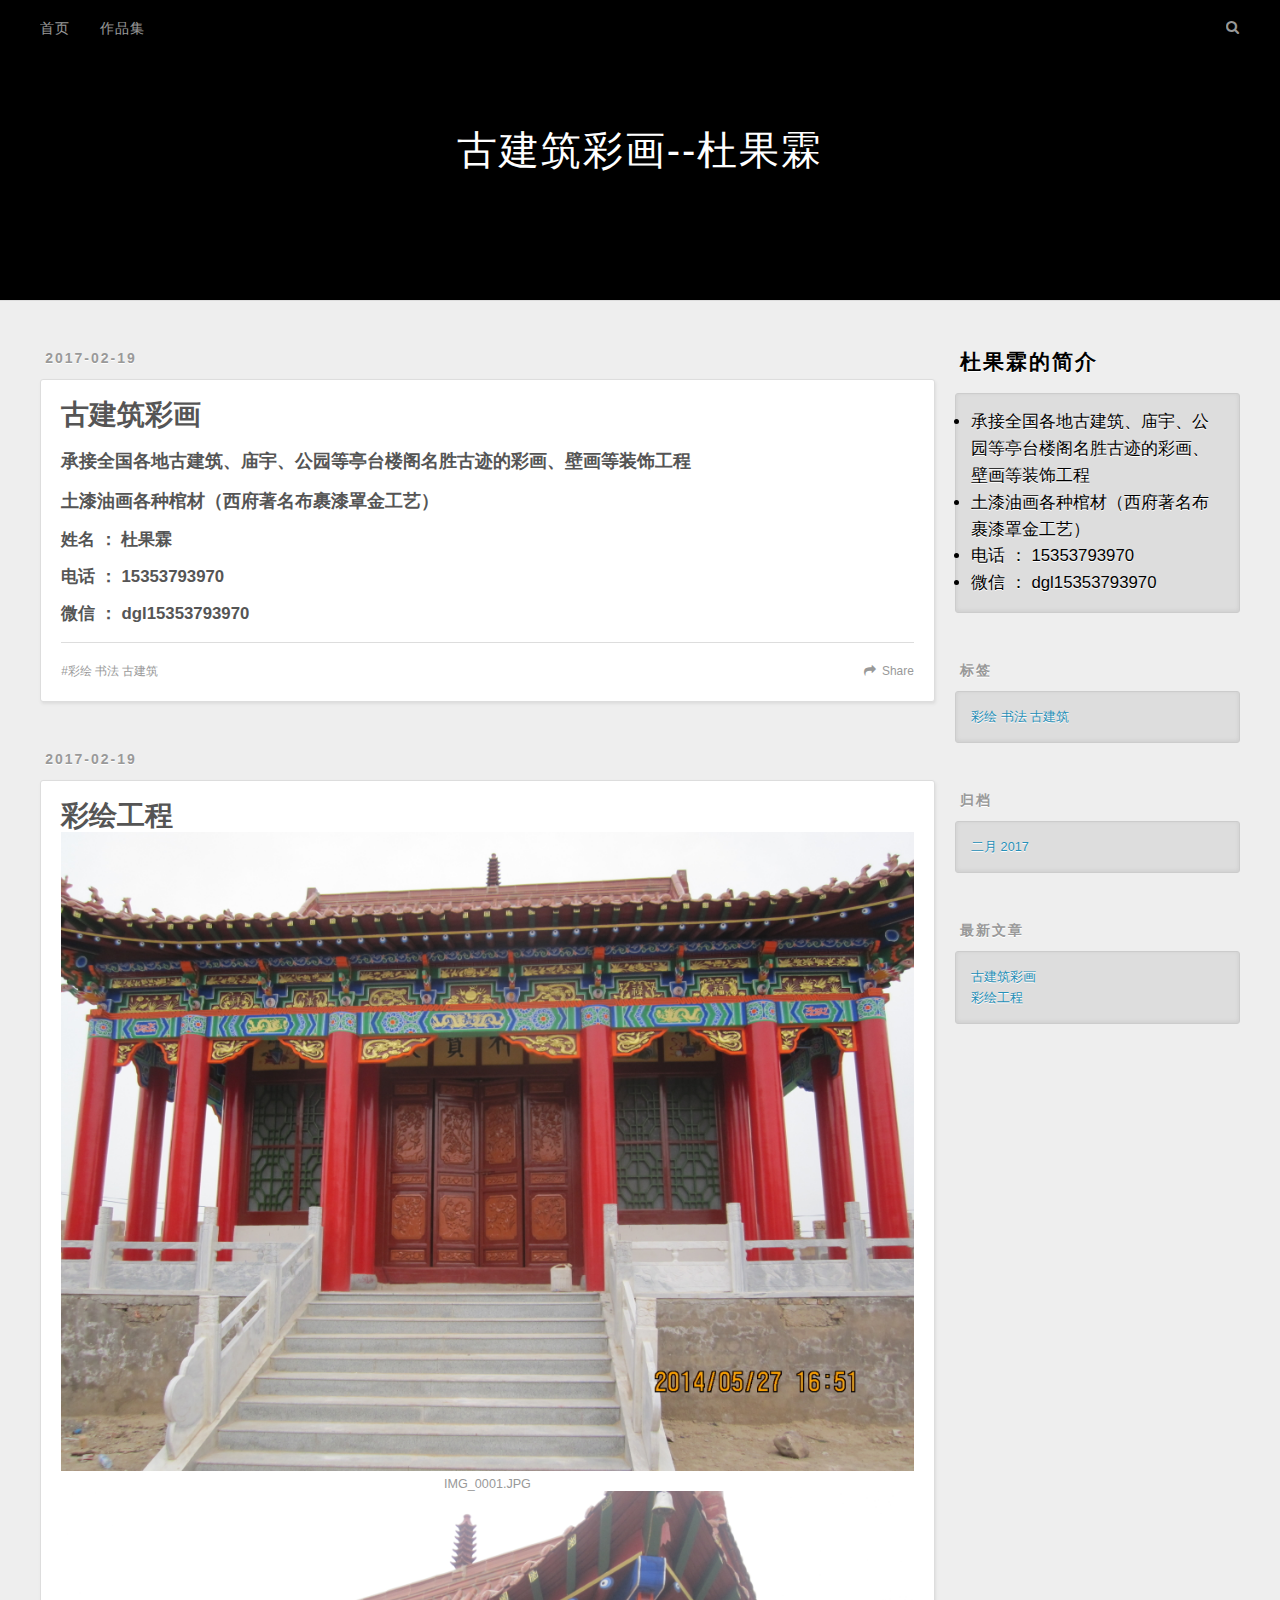
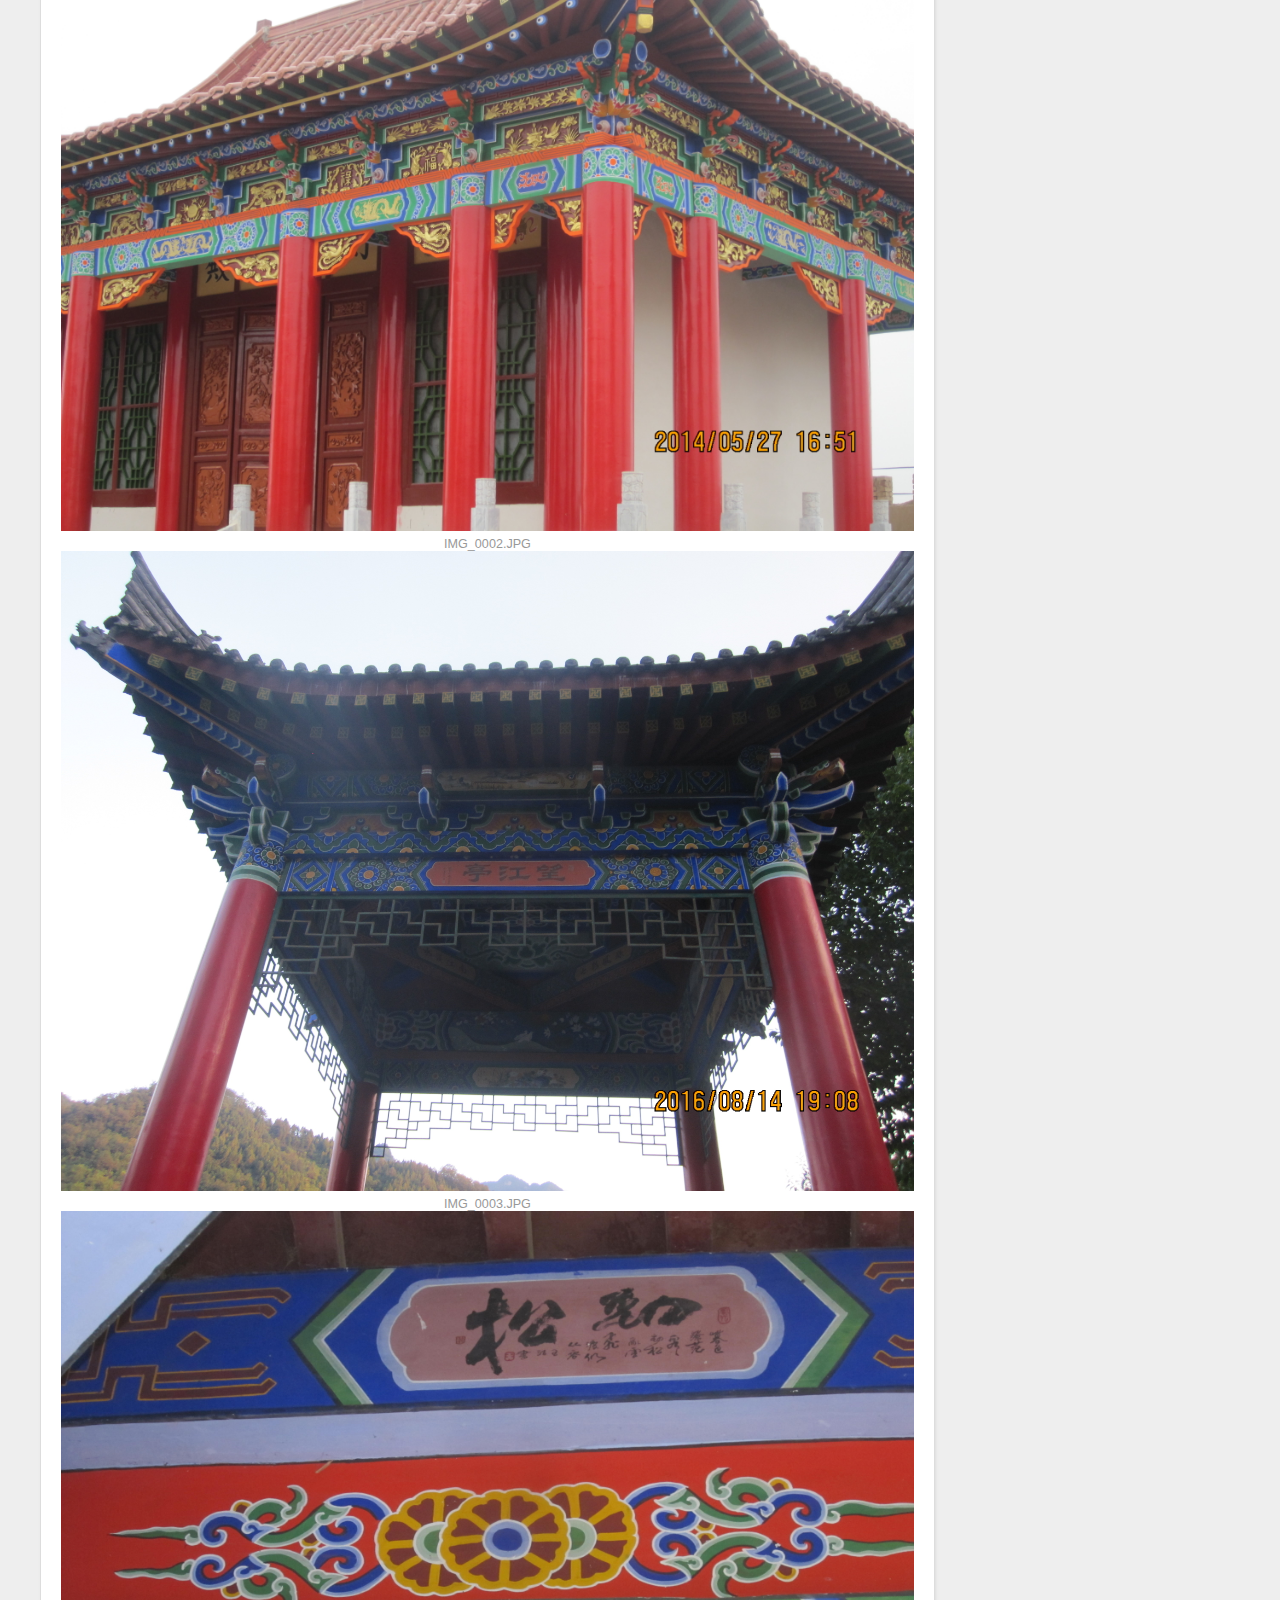
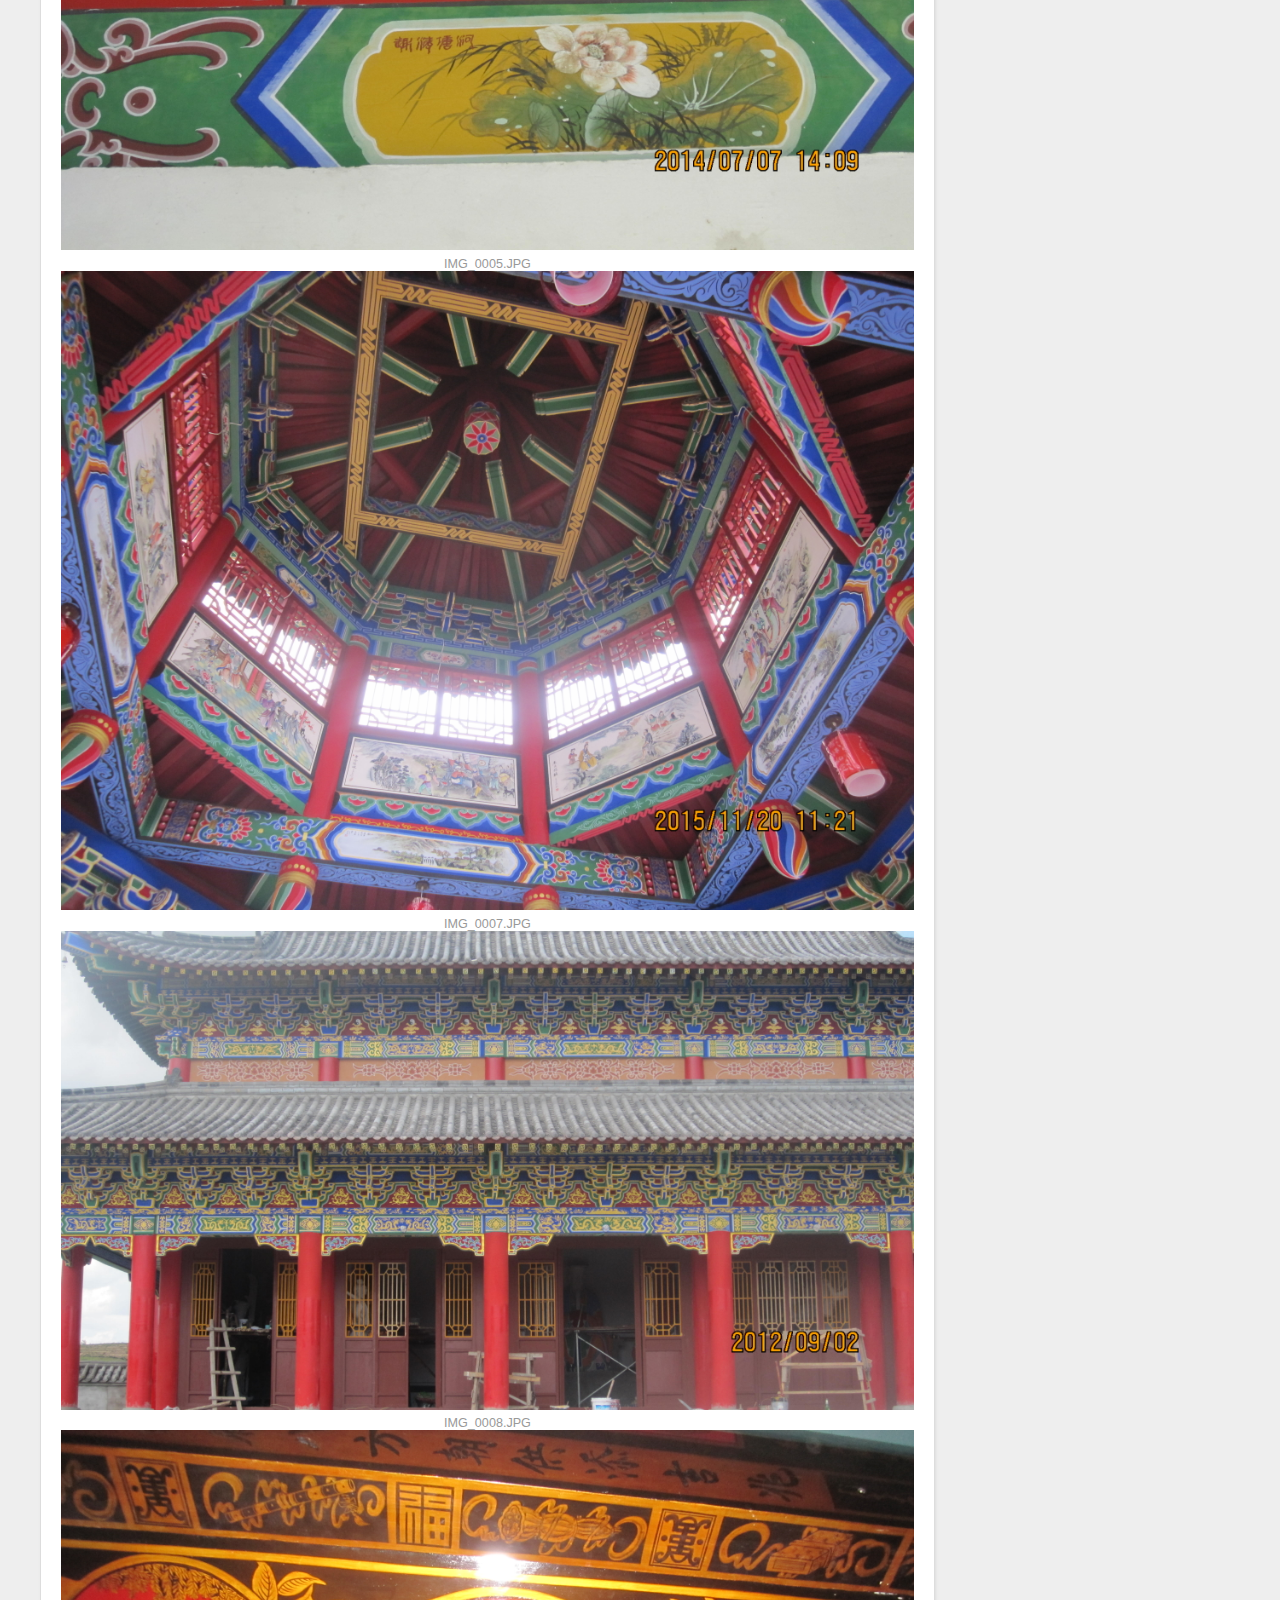
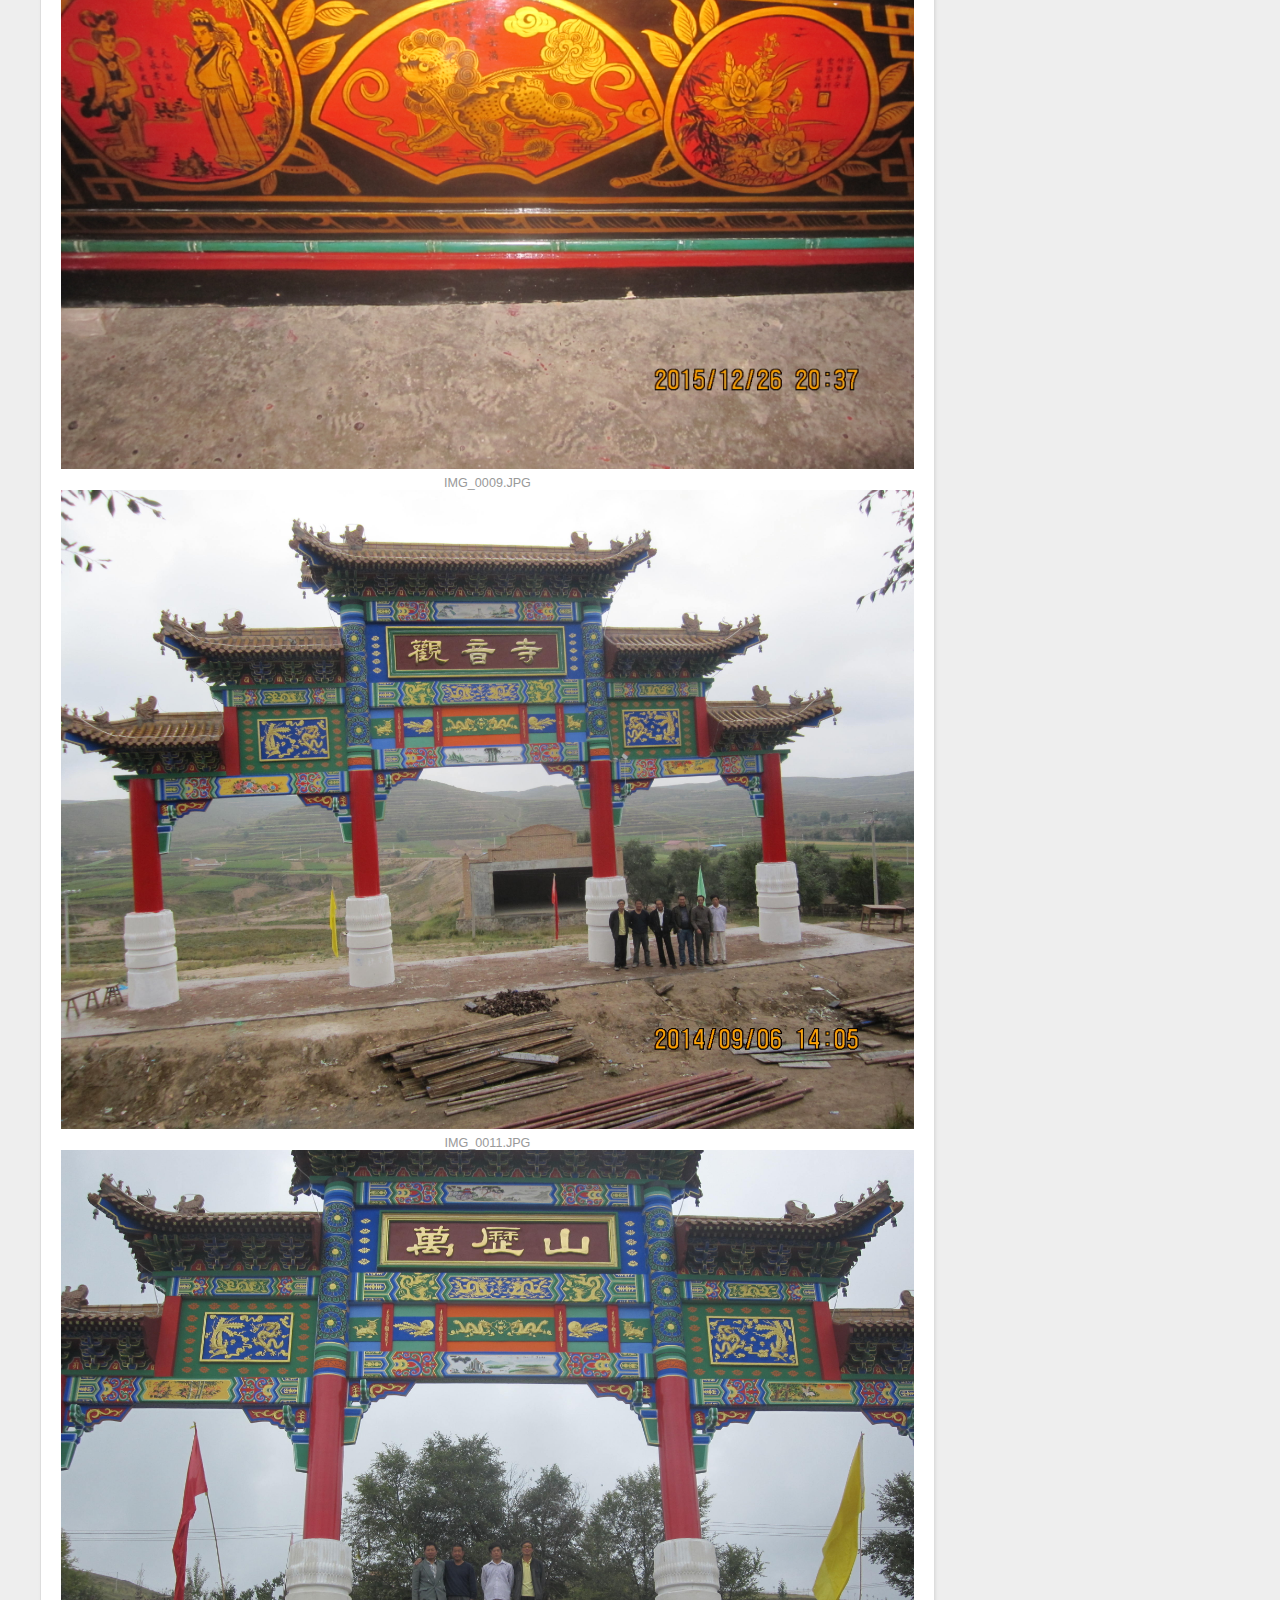
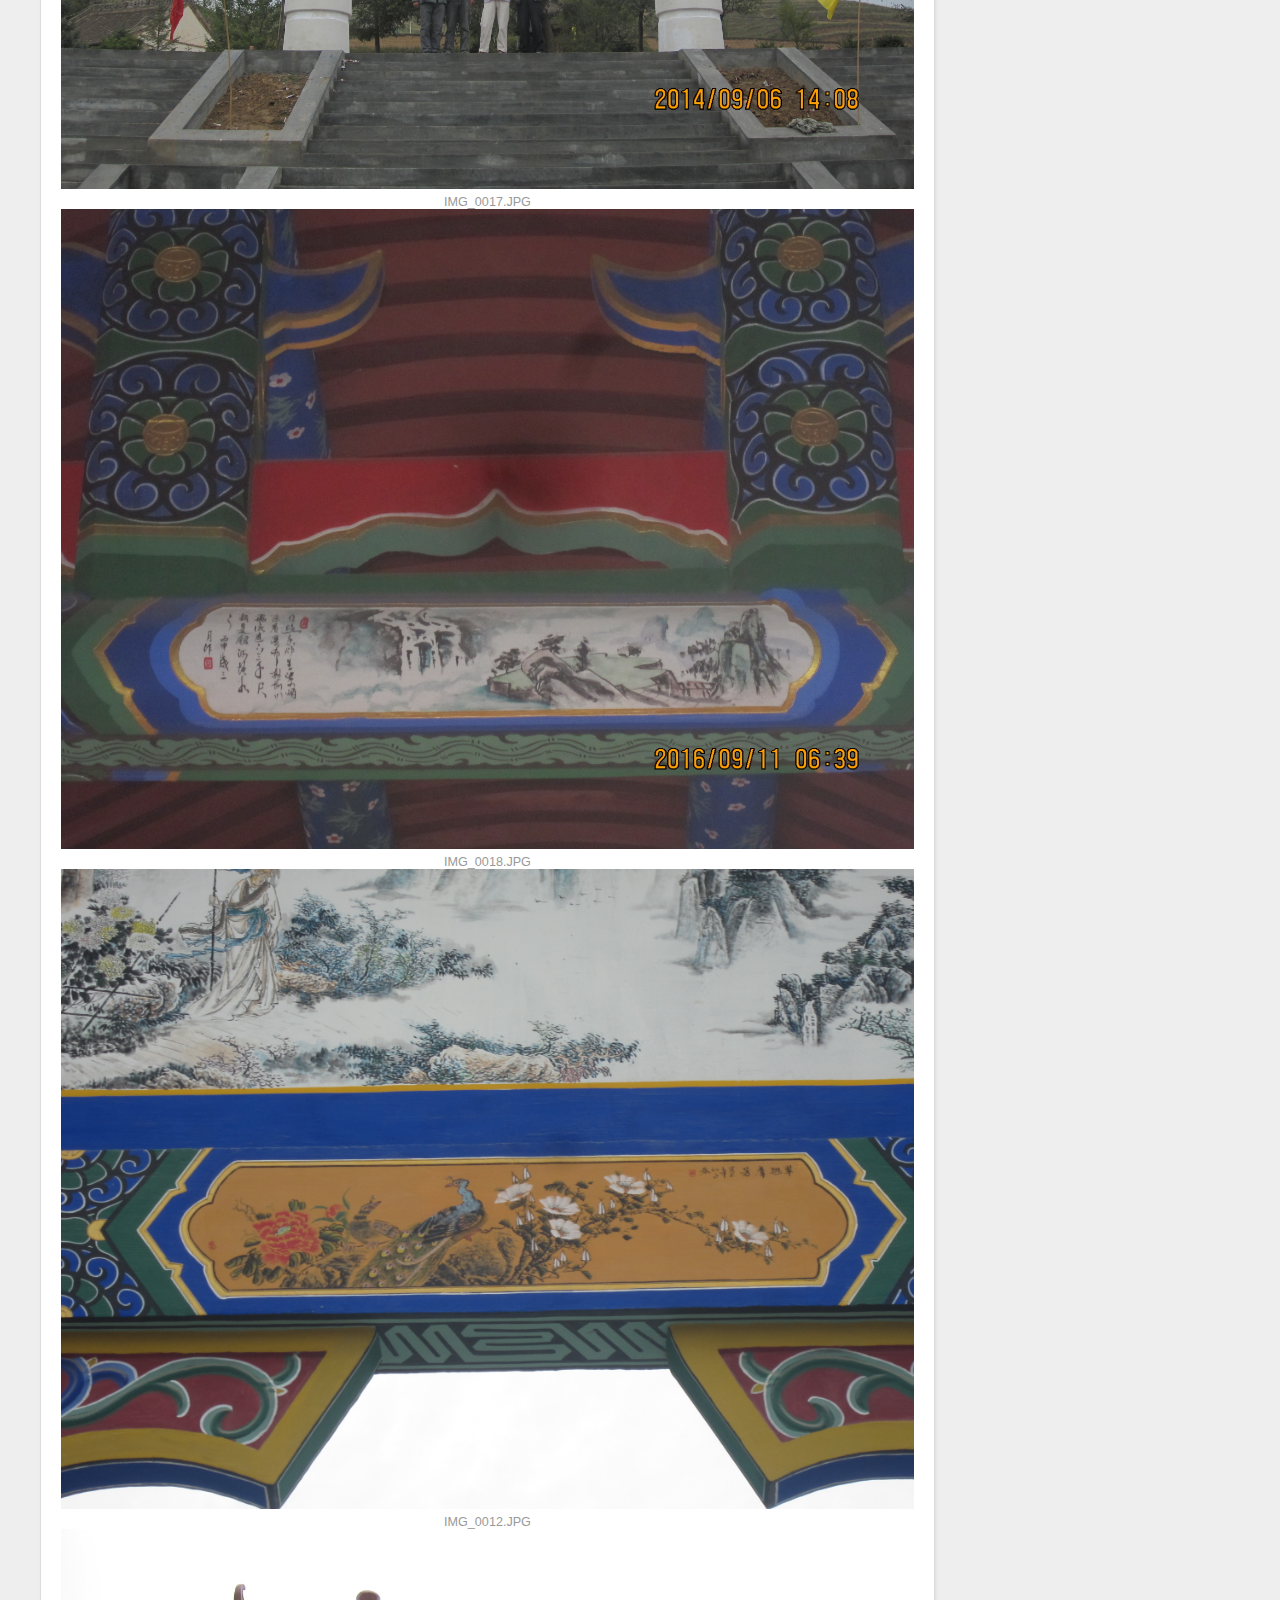
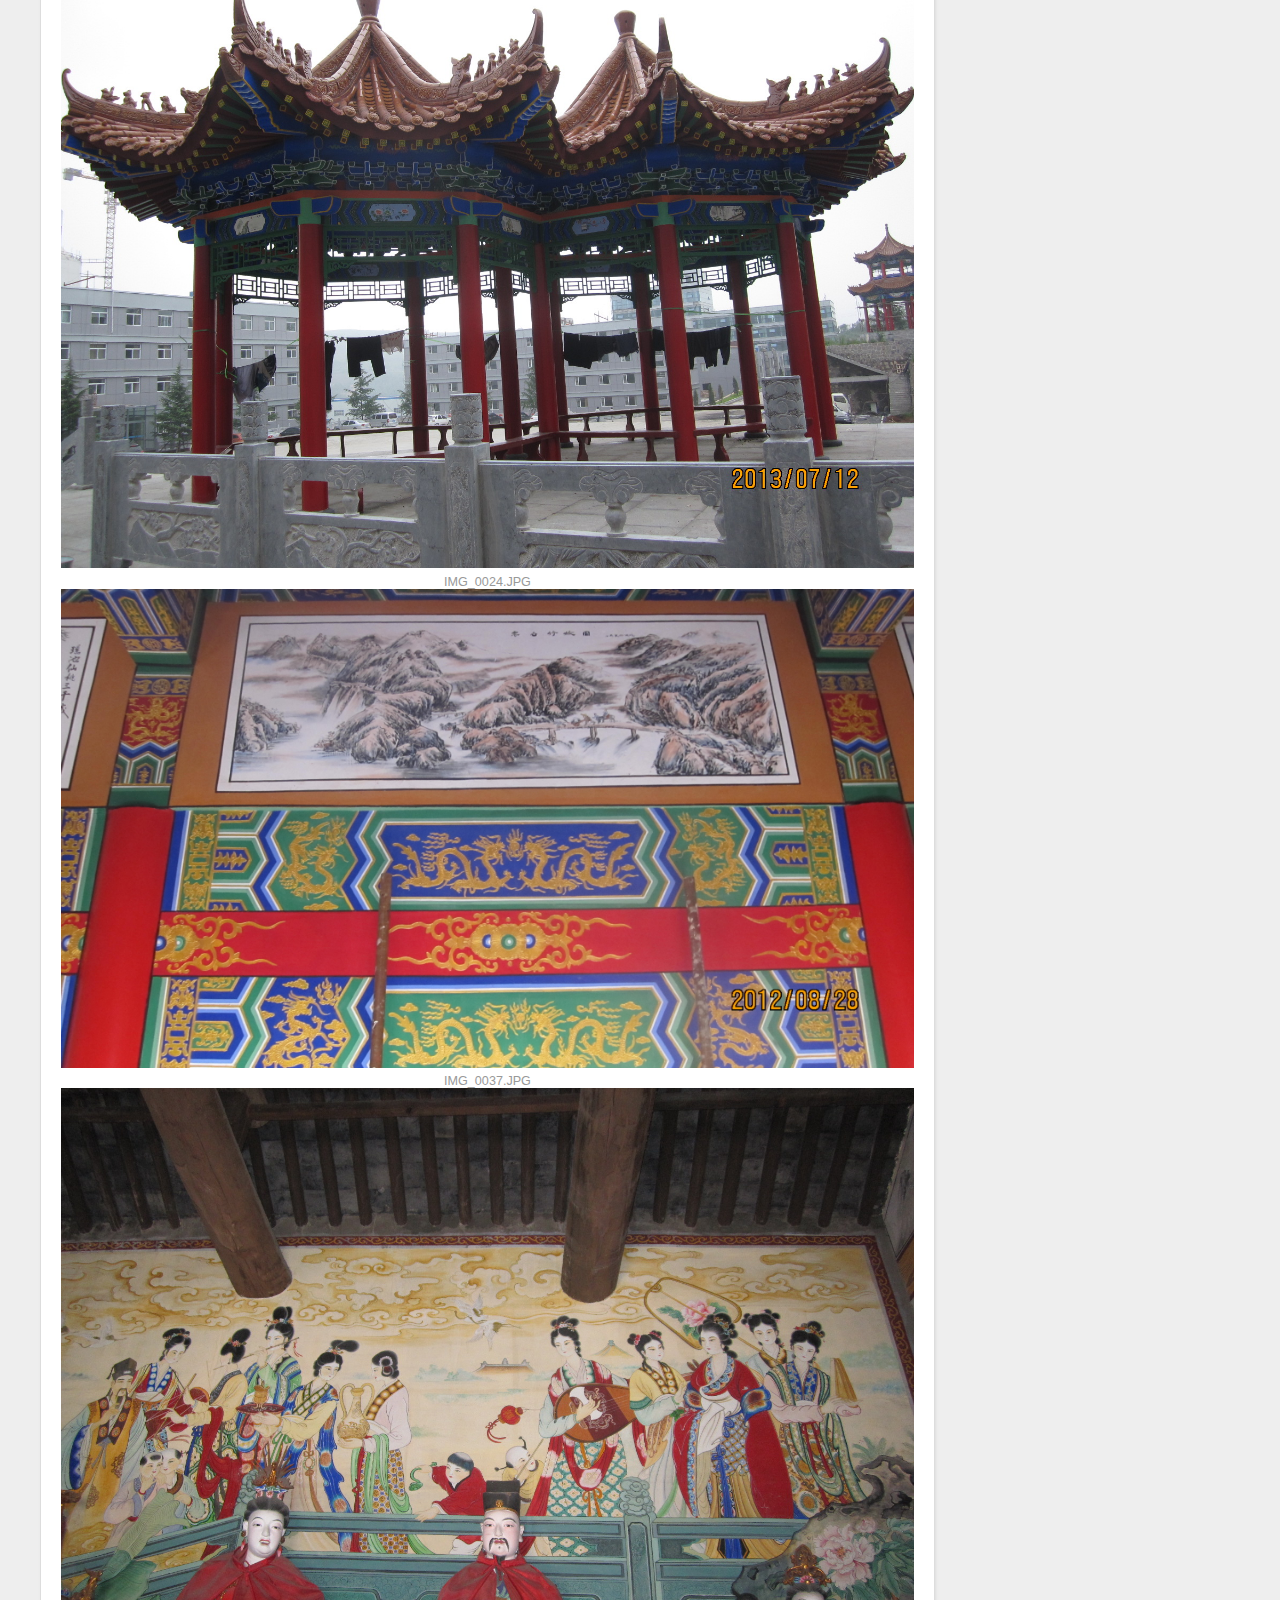
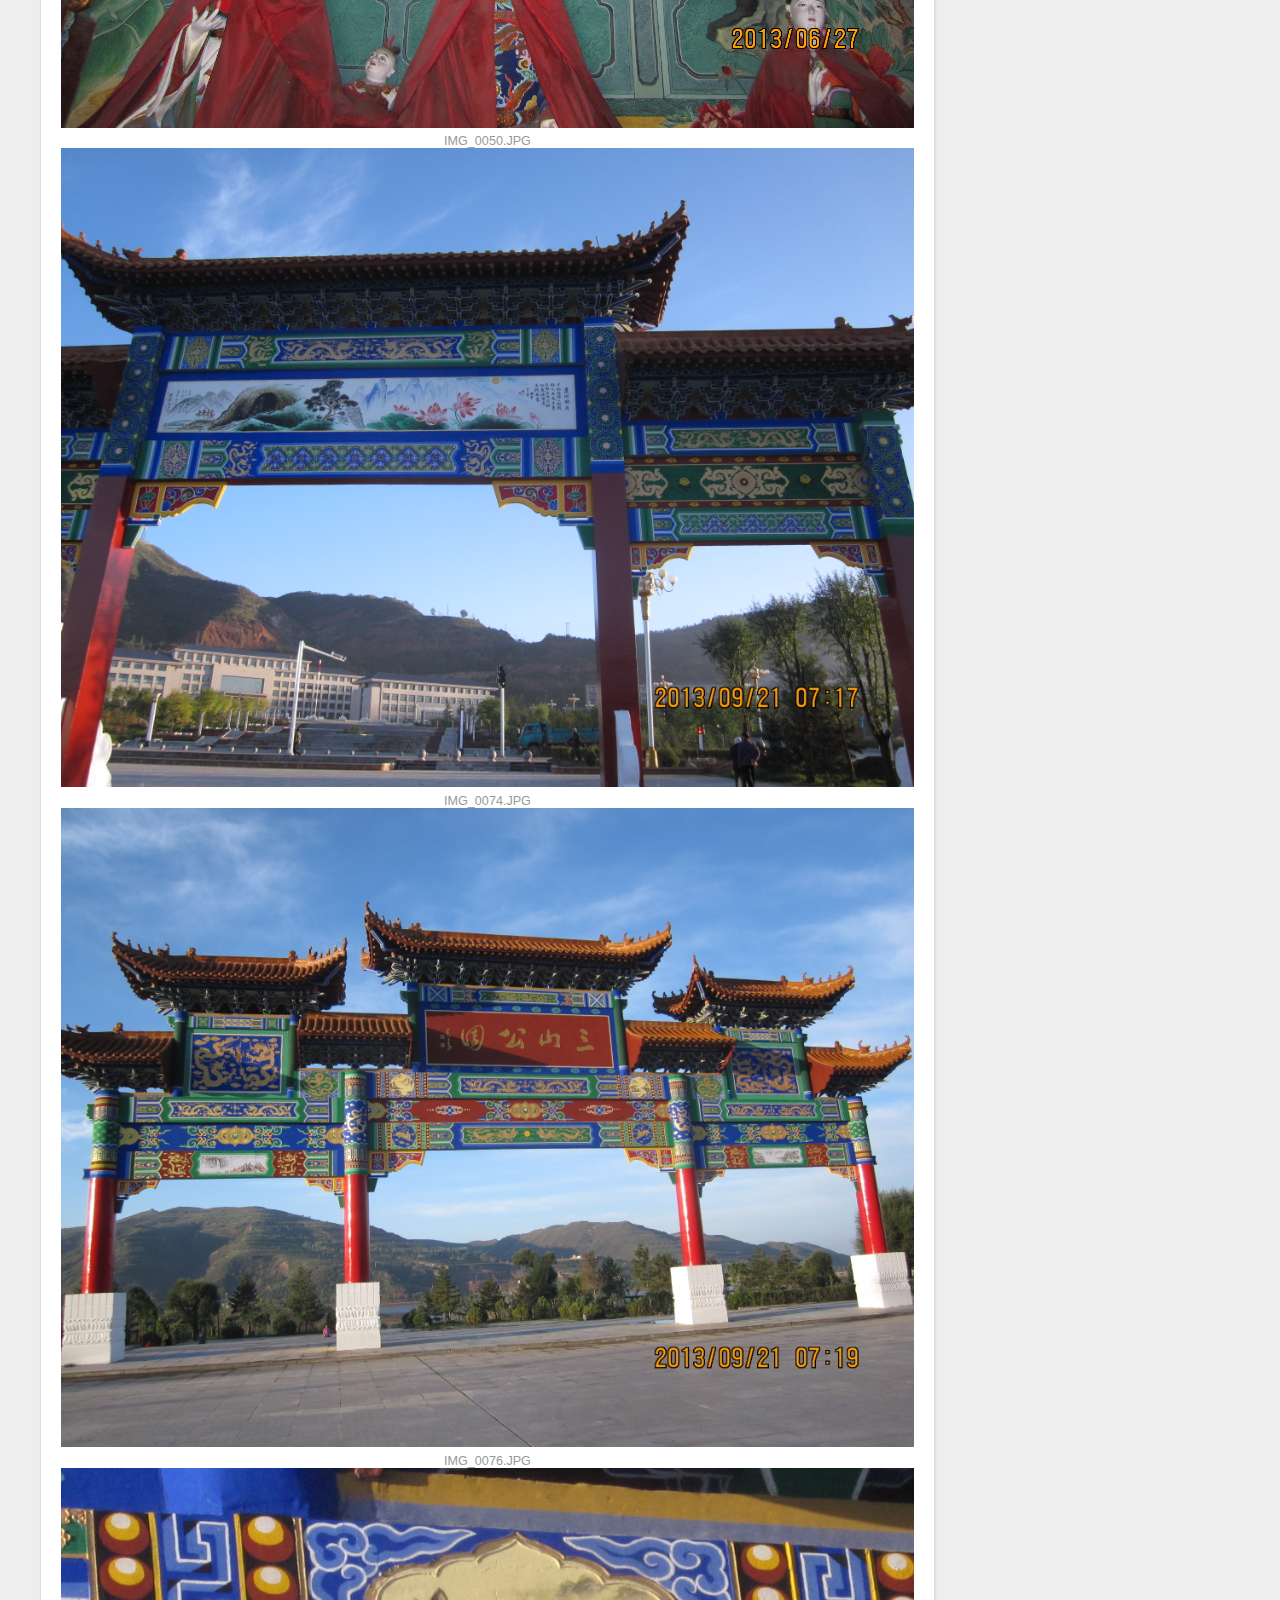
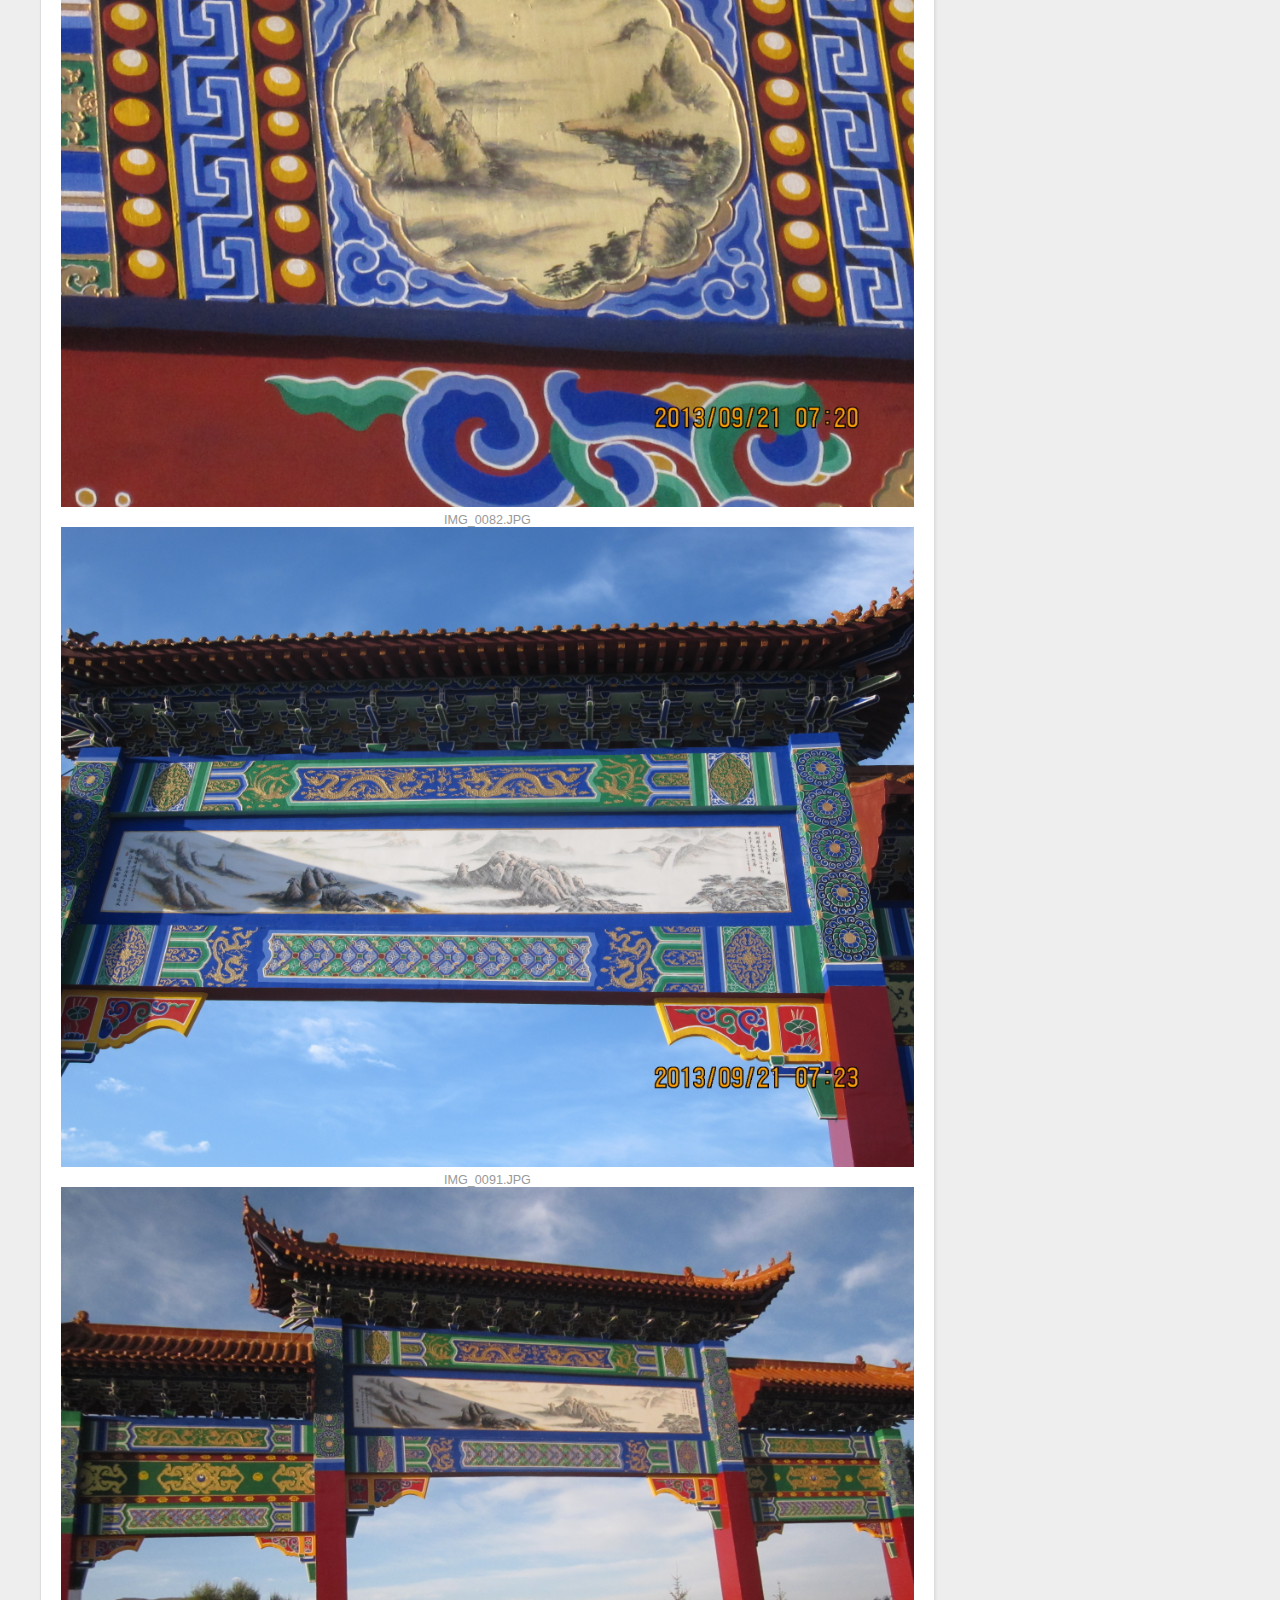
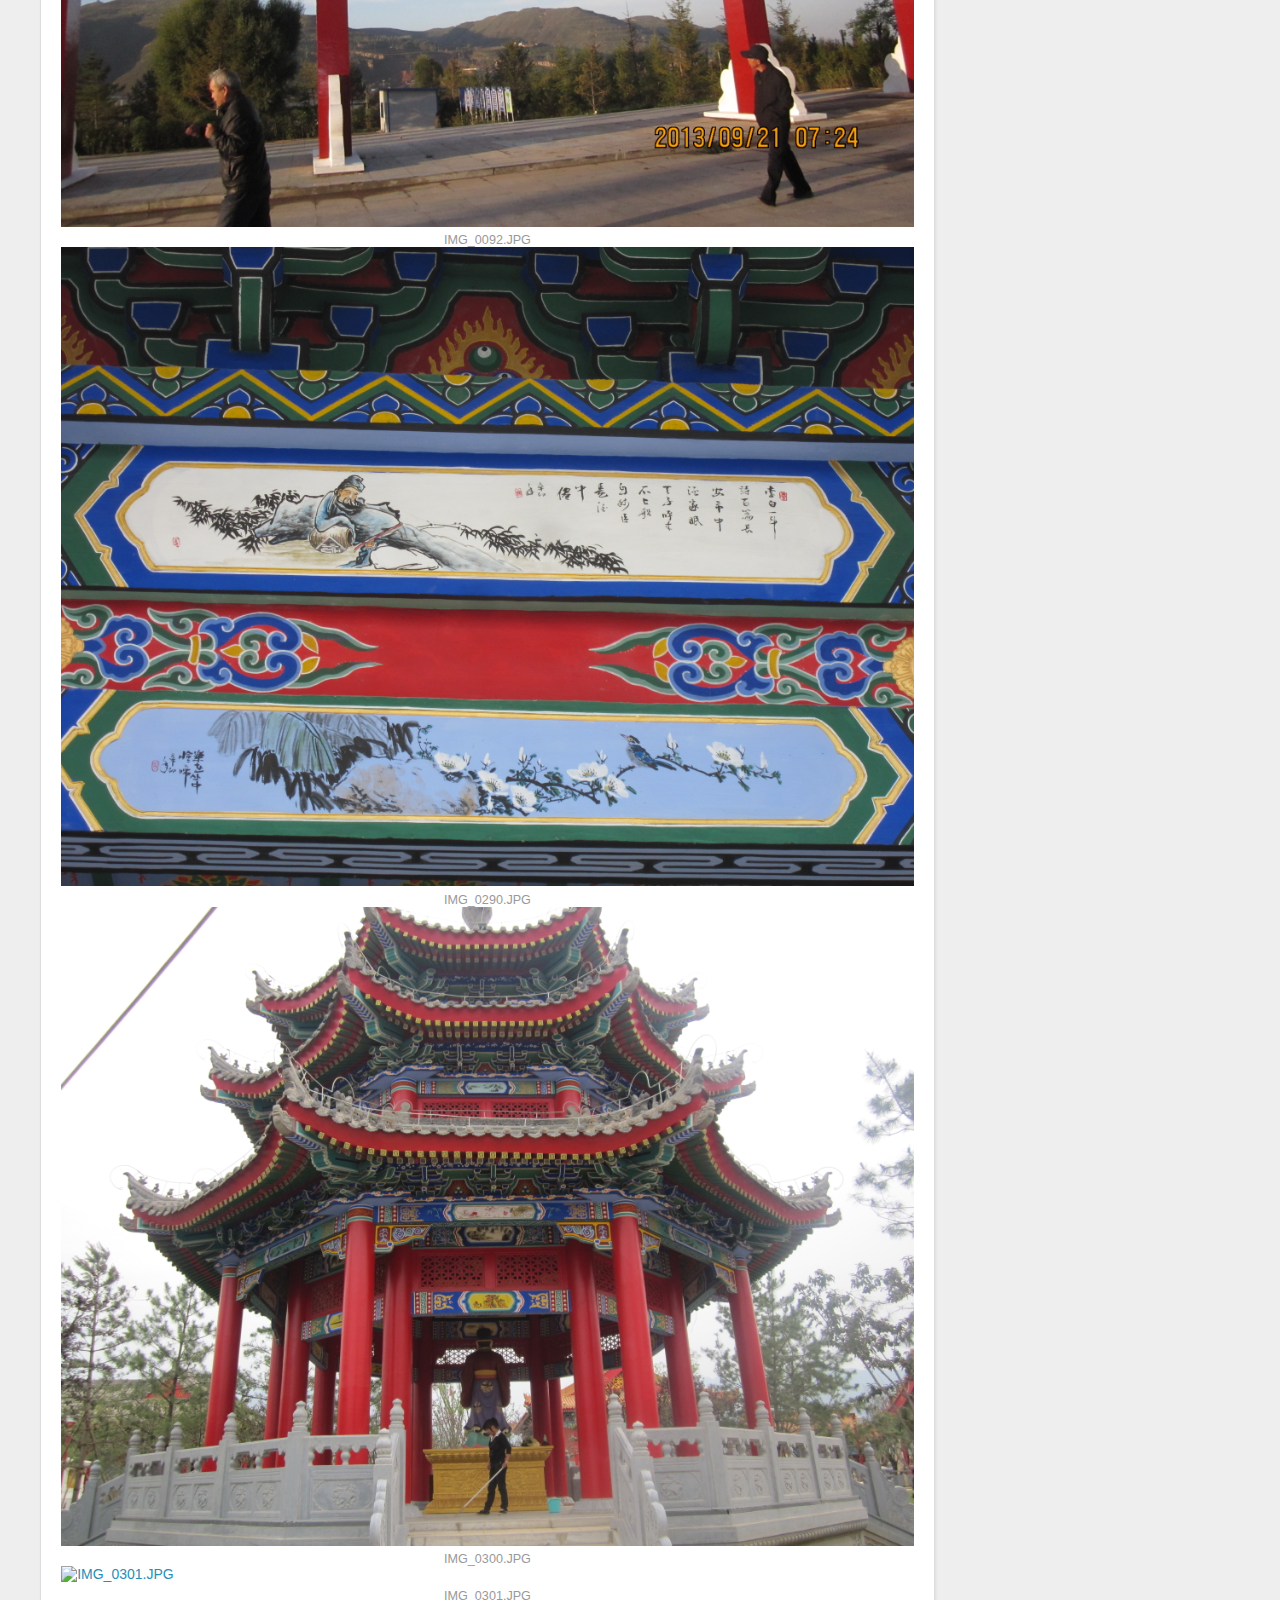
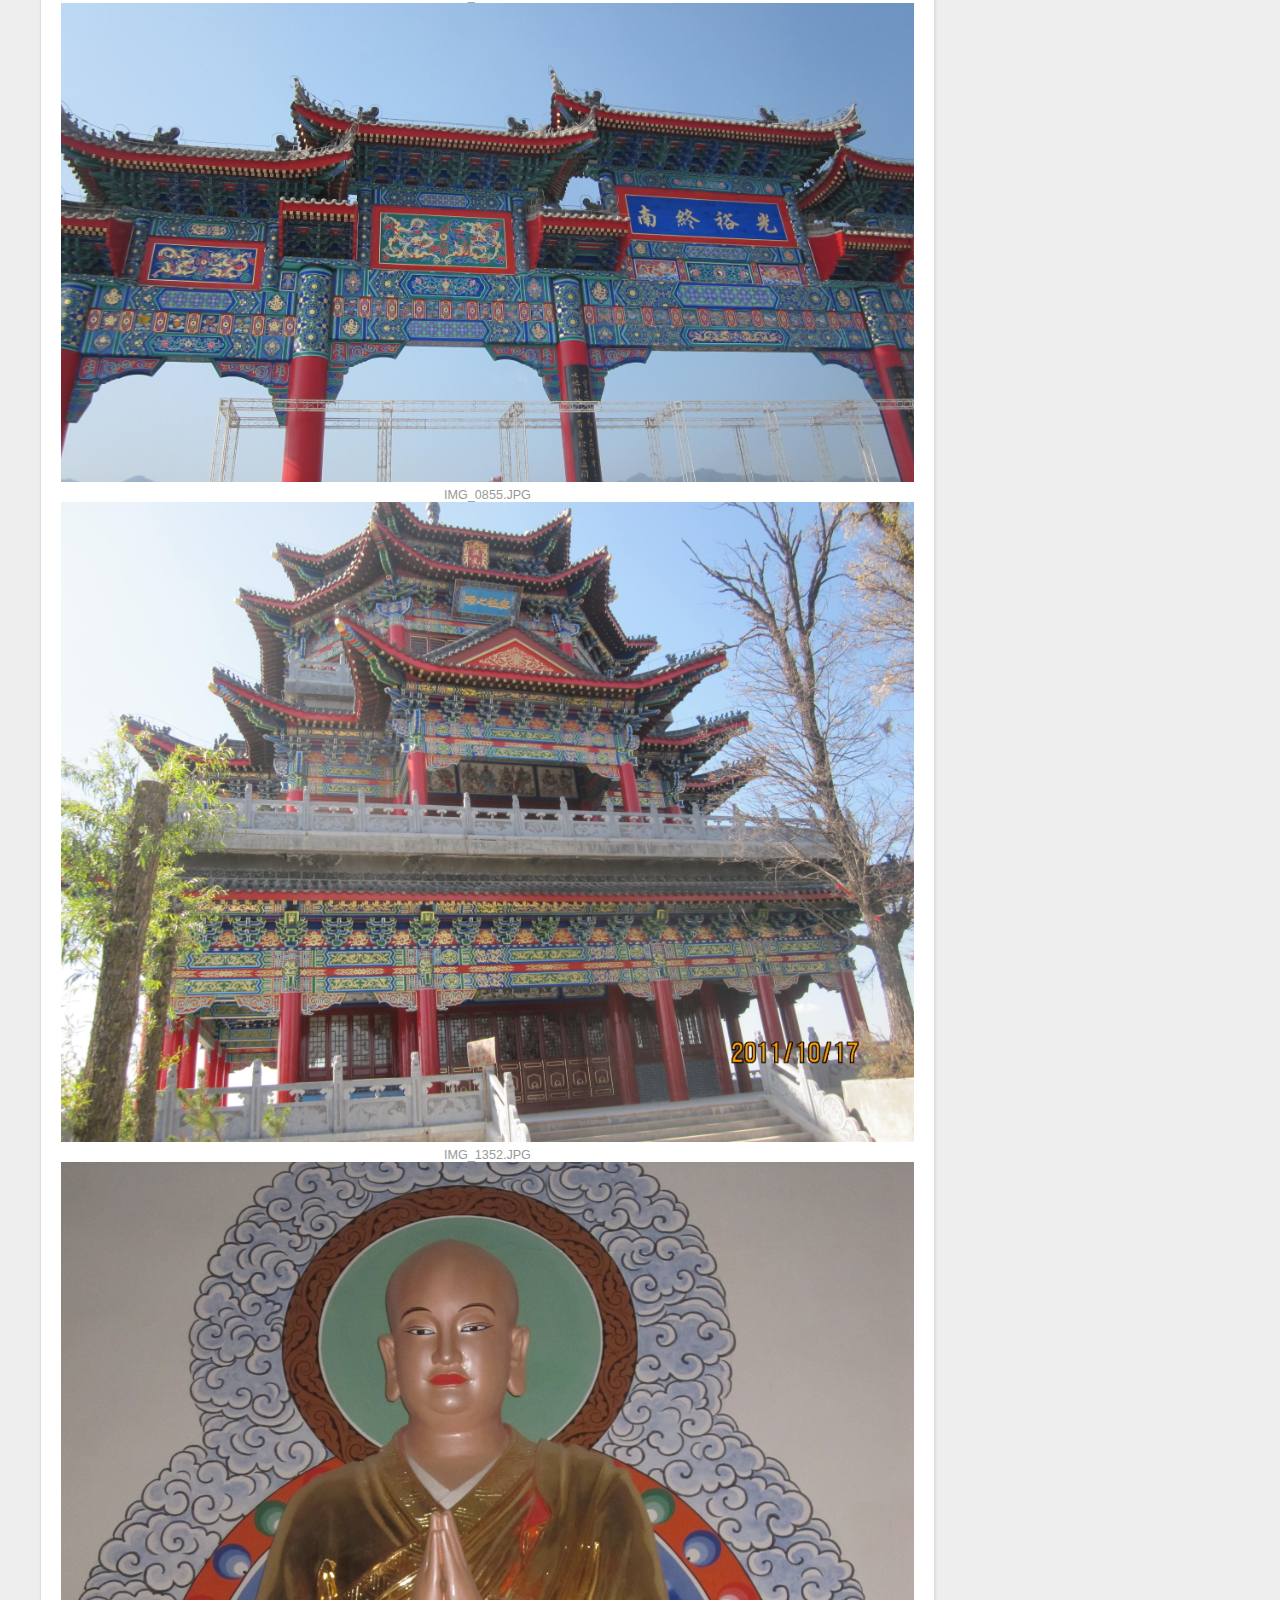
==== index.html @ 208472f1 "Site updated: 2017-02-19 19:59:46" ====
<!DOCTYPE html>
<html>
<head>
  <meta charset="utf-8">
  
  <title>古建筑彩画--杜果霖</title>
  <meta name="viewport" content="width=device-width, initial-scale=1, maximum-scale=1">
  <meta name="description" content="彩绘, 书法, 古建筑, 庙宇, 亭台楼阁的彩画, 土漆油画各种棺材">
<meta property="og:type" content="website">
<meta property="og:title" content="古建筑彩画--杜果霖">
<meta property="og:url" content="http://yoursite.com/index.html">
<meta property="og:site_name" content="古建筑彩画--杜果霖">
<meta property="og:description" content="彩绘, 书法, 古建筑, 庙宇, 亭台楼阁的彩画, 土漆油画各种棺材">
<meta name="twitter:card" content="summary">
<meta name="twitter:title" content="古建筑彩画--杜果霖">
<meta name="twitter:description" content="彩绘, 书法, 古建筑, 庙宇, 亭台楼阁的彩画, 土漆油画各种棺材">
  
  
    <link rel="icon" href="/icon.JPG">
  
  
    <link href="//fonts.googleapis.com/css?family=Source+Code+Pro" rel="stylesheet" type="text/css">
  
  <link rel="stylesheet" href="/css/style.css">
  

</head>

<body>
  <div id="container">
    <div id="wrap">
      <header id="header">
  <div id="banner"></div>
  <div id="header-outer" class="outer">
    <div id="header-title" class="inner">
      <h1 id="logo-wrap">
        <a href="/" id="logo">古建筑彩画--杜果霖</a>
      </h1>
      
    </div>
    <div id="header-inner" class="inner">
      <nav id="main-nav">
        <a id="main-nav-toggle" class="nav-icon"></a>
        
          <a class="main-nav-link" href="/">首页</a>
        
          <a class="main-nav-link" href="/archives">作品集</a>
        
      </nav>
      <nav id="sub-nav">
        
        <a id="nav-search-btn" class="nav-icon" title="搜索"></a>
      </nav>
      <div id="search-form-wrap">
        <form action="//google.com/search" method="get" accept-charset="UTF-8" class="search-form"><input type="search" name="q" results="0" class="search-form-input" placeholder="Search"><button type="submit" class="search-form-submit">&#xF002;</button><input type="hidden" name="sitesearch" value="http://yoursite.com"></form>
      </div>
    </div>
  </div>
</header>
      <div class="outer">
        <section id="main">
  
    <article id="photo-杜果霖" class="article article-type-photo" itemscope itemprop="blogPost">
  <div class="article-meta">
    <a href="/2017/02/19/杜果霖/" class="article-date">
  <time datetime="2017-02-19T10:50:23.782Z" itemprop="datePublished">2017-02-19</time>
</a>
    
  </div>
  <div class="article-inner">
    
    
      <header class="article-header">
        
  
    <h1 itemprop="name">
      <a class="article-title" href="/2017/02/19/杜果霖/">古建筑彩画</a>
    </h1>
  

      </header>
    
    <div class="article-entry" itemprop="articleBody">
      
        <h3 id="承接全国各地古建筑、庙宇、公园等亭台楼阁名胜古迹的彩画、壁画等装饰工程"><a href="#承接全国各地古建筑、庙宇、公园等亭台楼阁名胜古迹的彩画、壁画等装饰工程" class="headerlink" title="承接全国各地古建筑、庙宇、公园等亭台楼阁名胜古迹的彩画、壁画等装饰工程"></a>承接全国各地古建筑、庙宇、公园等亭台楼阁名胜古迹的彩画、壁画等装饰工程</h3><h3 id="土漆油画各种棺材（西府著名布裹漆罩金工艺）"><a href="#土漆油画各种棺材（西府著名布裹漆罩金工艺）" class="headerlink" title="土漆油画各种棺材（西府著名布裹漆罩金工艺）"></a>土漆油画各种棺材（西府著名布裹漆罩金工艺）</h3><h4 id="姓名-：-杜果霖"><a href="#姓名-：-杜果霖" class="headerlink" title="姓名 ： 杜果霖"></a>姓名 ： 杜果霖</h4><h4 id="电话-：-15353793970"><a href="#电话-：-15353793970" class="headerlink" title="电话 ： 15353793970"></a>电话 ： 15353793970</h4><h4 id="微信-：-dgl15353793970"><a href="#微信-：-dgl15353793970" class="headerlink" title="微信 ： dgl15353793970"></a>微信 ： dgl15353793970</h4>
      
    </div>
    <footer class="article-footer">
      <a data-url="http://yoursite.com/2017/02/19/杜果霖/" data-id="cizcgx05d0002w3csvrnx2rvp" class="article-share-link">Share</a>
      
      
  <ul class="article-tag-list"><li class="article-tag-list-item"><a class="article-tag-list-link" href="/tags/彩绘-书法-古建筑/">彩绘 书法 古建筑</a></li></ul>

    </footer>
  </div>
  
</article>


  
    <article id="post-彩绘工程" class="article article-type-post" itemscope itemprop="blogPost">
  <div class="article-meta">
    <a href="/2017/02/19/彩绘工程/" class="article-date">
  <time datetime="2017-02-19T08:18:41.000Z" itemprop="datePublished">2017-02-19</time>
</a>
    
  </div>
  <div class="article-inner">
    
    
      <header class="article-header">
        
  
    <h1 itemprop="name">
      <a class="article-title" href="/2017/02/19/彩绘工程/">彩绘工程</a>
    </h1>
  

      </header>
    
    <div class="article-entry" itemprop="articleBody">
      
        <img src="/2017/02/19/彩绘工程/IMG_0001.JPG" alt="IMG_0001.JPG" title="">
<img src="/2017/02/19/彩绘工程/IMG_0002.JPG" alt="IMG_0002.JPG" title="">
<img src="/2017/02/19/彩绘工程/IMG_0003.JPG" alt="IMG_0003.JPG" title="">
<img src="/2017/02/19/彩绘工程/IMG_0005.JPG" alt="IMG_0005.JPG" title="">
<img src="/2017/02/19/彩绘工程/IMG_0007.JPG" alt="IMG_0007.JPG" title="">
<img src="/2017/02/19/彩绘工程/IMG_0008.JPG" alt="IMG_0008.JPG" title="">
<img src="/2017/02/19/彩绘工程/IMG_0009.JPG" alt="IMG_0009.JPG" title="">
<img src="/2017/02/19/彩绘工程/IMG_0011.JPG" alt="IMG_0011.JPG" title="">
<img src="/2017/02/19/彩绘工程/IMG_0017.JPG" alt="IMG_0017.JPG" title="">
<img src="/2017/02/19/彩绘工程/IMG_0018.JPG" alt="IMG_0018.JPG" title="">
<img src="/2017/02/19/彩绘工程/IMG_0012.JPG" alt="IMG_0012.JPG" title="">
<img src="/2017/02/19/彩绘工程/IMG_0024.JPG" alt="IMG_0024.JPG" title="">
<img src="/2017/02/19/彩绘工程/IMG_0037.JPG" alt="IMG_0037.JPG" title="">
<img src="/2017/02/19/彩绘工程/IMG_0050.JPG" alt="IMG_0050.JPG" title="">
<img src="/2017/02/19/彩绘工程/IMG_0074.JPG" alt="IMG_0074.JPG" title="">
<img src="/2017/02/19/彩绘工程/IMG_0076.JPG" alt="IMG_0076.JPG" title="">
<img src="/2017/02/19/彩绘工程/IMG_0082.JPG" alt="IMG_0082.JPG" title="">
<img src="/2017/02/19/彩绘工程/IMG_0091.JPG" alt="IMG_0091.JPG" title="">
<img src="/2017/02/19/彩绘工程/IMG_0092.JPG" alt="IMG_0092.JPG" title="">

<img src="/2017/02/19/彩绘工程/IMG_0290.JPG" alt="IMG_0290.JPG" title="">
<img src="/2017/02/19/彩绘工程/IMG_0300.JPG" alt="IMG_0300.JPG" title="">
<img src="/2017/02/19/彩绘工程/IMG_0301.JPG" alt="IMG_0301.JPG" title="">
<img src="/2017/02/19/彩绘工程/IMG_0855.JPG" alt="IMG_0855.JPG" title="">
<img src="/2017/02/19/彩绘工程/IMG_1352.JPG" alt="IMG_1352.JPG" title="">
<img src="/2017/02/19/彩绘工程/IMG_1800.JPG" alt="IMG_1800.JPG" title="">
<img src="/2017/02/19/彩绘工程/IMG_1934.JPG" alt="IMG_1934.JPG" title="">
<img src="/2017/02/19/彩绘工程/IMG_1824.JPG" alt="IMG_1824.JPG" title="">








      
    </div>
    <footer class="article-footer">
      <a data-url="http://yoursite.com/2017/02/19/彩绘工程/" data-id="cizcgx0530000w3csqu4ienvw" class="article-share-link">Share</a>
      
      
    </footer>
  </div>
  
</article>


  

</section>
        
          <aside id="sidebar">
  
    <div class="widget-wrap">
    <h3 class="widget-title" style="font-size: 1.5em ; color: #000;">杜果霖的简介</h3>
    <div class="widget" style="font-size: 1.2em;color: #000;">
        <li>承接全国各地古建筑、庙宇、公园等亭台楼阁名胜古迹的彩画、壁画等装饰工程</li>
        <li>土漆油画各种棺材（西府著名布裹漆罩金工艺）</li>
        <li>电话 ： 15353793970</li>
        <li>微信 ： dgl15353793970</li>
    </div>
</div>
  
    
  <div class="widget-wrap">
    <h3 class="widget-title">标签</h3>
    <div class="widget">
      <ul class="tag-list"><li class="tag-list-item"><a class="tag-list-link" href="/tags/彩绘-书法-古建筑/">彩绘 书法 古建筑</a></li></ul>
    </div>
  </div>


  
    
  <div class="widget-wrap">
    <h3 class="widget-title">归档</h3>
    <div class="widget">
      <ul class="archive-list"><li class="archive-list-item"><a class="archive-list-link" href="/archives/2017/02/">二月 2017</a></li></ul>
    </div>
  </div>


  
    
  <div class="widget-wrap">
    <h3 class="widget-title">最新文章</h3>
    <div class="widget">
      <ul>
        
          <li>
            <a href="/2017/02/19/杜果霖/">古建筑彩画</a>
          </li>
        
          <li>
            <a href="/2017/02/19/彩绘工程/">彩绘工程</a>
          </li>
        
      </ul>
    </div>
  </div>

  
</aside>
        
      </div>
      <footer id="footer">
  
  <div class="outer">
    <div id="footer-info" class="inner">
      &copy; 2017 杜果霖<br>
      Powered by <a href="http://hexo.io/" target="_blank">Hexo</a>
    </div>
  </div>
</footer>
    </div>
    <nav id="mobile-nav">
  
    <a href="/" class="mobile-nav-link">首页</a>
  
    <a href="/archives" class="mobile-nav-link">作品集</a>
  
</nav>
    

<script src="//ajax.googleapis.com/ajax/libs/jquery/2.0.3/jquery.min.js"></script>


  <link rel="stylesheet" href="/fancybox/jquery.fancybox.css">
  <script src="/fancybox/jquery.fancybox.pack.js"></script>


<script src="/js/script.js"></script>

  </div>
</body>
</html>
---- css/style.css ----
body {
  width: 100%;
}
body:before,
body:after {
  content: "";
  display: table;
}
body:after {
  clear: both;
}
html,
body,
div,
span,
applet,
object,
iframe,
h1,
h2,
h3,
h4,
h5,
h6,
p,
blockquote,
pre,
a,
abbr,
acronym,
address,
big,
cite,
code,
del,
dfn,
em,
img,
ins,
kbd,
q,
s,
samp,
small,
strike,
strong,
sub,
sup,
tt,
var,
dl,
dt,
dd,
ol,
ul,
li,
fieldset,
form,
label,
legend,
table,
caption,
tbody,
tfoot,
thead,
tr,
th,
td {
  margin: 0;
  padding: 0;
  border: 0;
  outline: 0;
  font-weight: inherit;
  font-style: inherit;
  font-family: inherit;
  font-size: 100%;
  vertical-align: baseline;
}
body {
  line-height: 1;
  color: #000;
  background: #fff;
}
ol,
ul {
  list-style: none;
}
table {
  border-collapse: separate;
  border-spacing: 0;
  vertical-align: middle;
}
caption,
th,
td {
  text-align: left;
  font-weight: normal;
  vertical-align: middle;
}
a img {
  border: none;
}
input,
button {
  margin: 0;
  padding: 0;
}
input::-moz-focus-inner,
button::-moz-focus-inner {
  border: 0;
  padding: 0;
}
@font-face {
  font-family: FontAwesome;
  font-style: normal;
  font-weight: normal;
  src: url("fonts/fontawesome-webfont.eot?v=#4.0.3");
  src: url("fonts/fontawesome-webfont.eot?#iefix&v=#4.0.3") format("embedded-opentype"), url("fonts/fontawesome-webfont.woff?v=#4.0.3") format("woff"), url("fonts/fontawesome-webfont.ttf?v=#4.0.3") format("truetype"), url("fonts/fontawesome-webfont.svg#fontawesomeregular?v=#4.0.3") format("svg");
}
html,
body,
#container {
  height: 100%;
}
body {
  background: #eee;
  font: 14px "Helvetica Neue", Helvetica, Arial, sans-serif;
  -webkit-text-size-adjust: 100%;
}
.outer {
  max-width: 1220px;
  margin: 0 auto;
  padding: 0 20px;
}
.outer:before,
.outer:after {
  content: "";
  display: table;
}
.outer:after {
  clear: both;
}
.inner {
  display: inline;
  float: left;
  width: 98.33333333333333%;
  margin: 0 0.833333333333333%;
}
.left,
.alignleft {
  float: left;
}
.right,
.alignright {
  float: right;
}
.clear {
  clear: both;
}
#container {
  position: relative;
}
.mobile-nav-on {
  overflow: hidden;
}
#wrap {
  height: 100%;
  width: 100%;
  position: absolute;
  top: 0;
  left: 0;
  -webkit-transition: 0.2s ease-out;
  -moz-transition: 0.2s ease-out;
  -ms-transition: 0.2s ease-out;
  transition: 0.2s ease-out;
  z-index: 1;
  background: #eee;
}
.mobile-nav-on #wrap {
  left: 280px;
}
@media screen and (min-width: 768px) {
  #main {
    display: inline;
    float: left;
    width: 73.33333333333333%;
    margin: 0 0.833333333333333%;
  }
}
.article-date,
.article-category-link,
.archive-year,
.widget-title {
  text-decoration: none;
  text-transform: uppercase;
  letter-spacing: 2px;
  color: #999;
  margin-bottom: 1em;
  margin-left: 5px;
  line-height: 1em;
  text-shadow: 0 1px #fff;
  font-weight: bold;
}
.article-inner,
.archive-article-inner {
  background: #fff;
  -webkit-box-shadow: 1px 2px 3px #ddd;
  box-shadow: 1px 2px 3px #ddd;
  border: 1px solid #ddd;
  border-radius: 3px;
}
.article-entry h1,
.widget h1 {
  font-size: 2em;
}
.article-entry h2,
.widget h2 {
  font-size: 1.5em;
}
.article-entry h3,
.widget h3 {
  font-size: 1.3em;
}
.article-entry h4,
.widget h4 {
  font-size: 1.2em;
}
.article-entry h5,
.widget h5 {
  font-size: 1em;
}
.article-entry h6,
.widget h6 {
  font-size: 1em;
  color: #999;
}
.article-entry hr,
.widget hr {
  border: 1px dashed #ddd;
}
.article-entry strong,
.widget strong {
  font-weight: bold;
}
.article-entry em,
.widget em,
.article-entry cite,
.widget cite {
  font-style: italic;
}
.article-entry sup,
.widget sup,
.article-entry sub,
.widget sub {
  font-size: 0.75em;
  line-height: 0;
  position: relative;
  vertical-align: baseline;
}
.article-entry sup,
.widget sup {
  top: -0.5em;
}
.article-entry sub,
.widget sub {
  bottom: -0.2em;
}
.article-entry small,
.widget small {
  font-size: 0.85em;
}
.article-entry acronym,
.widget acronym,
.article-entry abbr,
.widget abbr {
  border-bottom: 1px dotted;
}
.article-entry ul,
.widget ul,
.article-entry ol,
.widget ol,
.article-entry dl,
.widget dl {
  margin: 0 20px;
  line-height: 1.6em;
}
.article-entry ul ul,
.widget ul ul,
.article-entry ol ul,
.widget ol ul,
.article-entry ul ol,
.widget ul ol,
.article-entry ol ol,
.widget ol ol {
  margin-top: 0;
  margin-bottom: 0;
}
.article-entry ul,
.widget ul {
  list-style: disc;
}
.article-entry ol,
.widget ol {
  list-style: decimal;
}
.article-entry dt,
.widget dt {
  font-weight: bold;
}
#header {
  height: 300px;
  position: relative;
  border-bottom: 1px solid #ddd;
}
#header:before,
#header:after {
  content: "";
  position: absolute;
  left: 0;
  right: 0;
  height: 40px;
}
#header:before {
  top: 0;
  background: -webkit-linear-gradient(rgba(0,0,0,0.2), transparent);
  background: -moz-linear-gradient(rgba(0,0,0,0.2), transparent);
  background: -ms-linear-gradient(rgba(0,0,0,0.2), transparent);
  background: linear-gradient(rgba(0,0,0,0.2), transparent);
}
#header:after {
  bottom: 0;
  background: -webkit-linear-gradient(transparent, rgba(0,0,0,0.2));
  background: -moz-linear-gradient(transparent, rgba(0,0,0,0.2));
  background: -ms-linear-gradient(transparent, rgba(0,0,0,0.2));
  background: linear-gradient(transparent, rgba(0,0,0,0.2));
}
#header-outer {
  height: 100%;
  position: relative;
}
#header-inner {
  position: relative;
  overflow: hidden;
}
#banner {
  position: absolute;
  top: 0;
  left: 0;
  width: 100%;
  height: 100%;
  background: url("images/banner.jpg") center #000;
  -webkit-background-size: cover;
  -moz-background-size: cover;
  background-size: cover;
  z-index: -1;
}
#header-title {
  text-align: center;
  height: 40px;
  position: absolute;
  top: 50%;
  left: 0;
  margin-top: -20px;
}
#logo,
#subtitle {
  text-decoration: none;
  color: #fff;
  font-weight: 300;
  text-shadow: 0 1px 4px rgba(0,0,0,0.3);
}
#logo {
  font-size: 40px;
  line-height: 40px;
  letter-spacing: 2px;
}
#subtitle {
  font-size: 16px;
  line-height: 16px;
  letter-spacing: 1px;
}
#subtitle-wrap {
  margin-top: 16px;
}
#main-nav {
  float: left;
  margin-left: -15px;
}
.nav-icon,
.main-nav-link {
  float: left;
  color: #fff;
  opacity: 0.6;
  text-decoration: none;
  text-shadow: 0 1px rgba(0,0,0,0.2);
  -webkit-transition: opacity 0.2s;
  -moz-transition: opacity 0.2s;
  -ms-transition: opacity 0.2s;
  transition: opacity 0.2s;
  display: block;
  padding: 20px 15px;
}
.nav-icon:hover,
.main-nav-link:hover {
  opacity: 1;
}
.nav-icon {
  font-family: FontAwesome;
  text-align: center;
  font-size: 14px;
  width: 14px;
  height: 14px;
  padding: 20px 15px;
  position: relative;
  cursor: pointer;
}
.main-nav-link {
  font-weight: 300;
  letter-spacing: 1px;
}
@media screen and (max-width: 479px) {
  .main-nav-link {
    display: none;
  }
}
#main-nav-toggle {
  display: none;
}
#main-nav-toggle:before {
  content: "\f0c9";
}
@media screen and (max-width: 479px) {
  #main-nav-toggle {
    display: block;
  }
}
#sub-nav {
  float: right;
  margin-right: -15px;
}
#nav-rss-link:before {
  content: "\f09e";
}
#nav-search-btn:before {
  content: "\f002";
}
#search-form-wrap {
  position: absolute;
  top: 15px;
  width: 150px;
  height: 30px;
  right: -150px;
  opacity: 0;
  -webkit-transition: 0.2s ease-out;
  -moz-transition: 0.2s ease-out;
  -ms-transition: 0.2s ease-out;
  transition: 0.2s ease-out;
}
#search-form-wrap.on {
  opacity: 1;
  right: 0;
}
@media screen and (max-width: 479px) {
  #search-form-wrap {
    width: 100%;
    right: -100%;
  }
}
.search-form {
  position: absolute;
  top: 0;
  left: 0;
  right: 0;
  background: #fff;
  padding: 5px 15px;
  border-radius: 15px;
  -webkit-box-shadow: 0 0 10px rgba(0,0,0,0.3);
  box-shadow: 0 0 10px rgba(0,0,0,0.3);
}
.search-form-input {
  border: none;
  background: none;
  color: #555;
  width: 100%;
  font: 13px "Helvetica Neue", Helvetica, Arial, sans-serif;
  outline: none;
}
.search-form-input::-webkit-search-results-decoration,
.search-form-input::-webkit-search-cancel-button {
  -webkit-appearance: none;
}
.search-form-submit {
  position: absolute;
  top: 50%;
  right: 10px;
  margin-top: -7px;
  font: 13px FontAwesome;
  border: none;
  background: none;
  color: #bbb;
  cursor: pointer;
}
.search-form-submit:hover,
.search-form-submit:focus {
  color: #777;
}
.article {
  margin: 50px 0;
}
.article-inner {
  overflow: hidden;
}
.article-meta:before,
.article-meta:after {
  content: "";
  display: table;
}
.article-meta:after {
  clear: both;
}
.article-date {
  float: left;
}
.article-category {
  float: left;
  line-height: 1em;
  color: #ccc;
  text-shadow: 0 1px #fff;
  margin-left: 8px;
}
.article-category:before {
  content: "\2022";
}
.article-category-link {
  margin: 0 12px 1em;
}
.article-header {
  padding: 20px 20px 0;
}
.article-title {
  text-decoration: none;
  font-size: 2em;
  font-weight: bold;
  color: #555;
  line-height: 1.1em;
  -webkit-transition: color 0.2s;
  -moz-transition: color 0.2s;
  -ms-transition: color 0.2s;
  transition: color 0.2s;
}
a.article-title:hover {
  color: #258fb8;
}
.article-entry {
  color: #555;
  padding: 0 20px;
}
.article-entry:before,
.article-entry:after {
  content: "";
  display: table;
}
.article-entry:after {
  clear: both;
}
.article-entry p,
.article-entry table {
  line-height: 1.6em;
  margin: 1.6em 0;
}
.article-entry h1,
.article-entry h2,
.article-entry h3,
.article-entry h4,
.article-entry h5,
.article-entry h6 {
  font-weight: bold;
}
.article-entry h1,
.article-entry h2,
.article-entry h3,
.article-entry h4,
.article-entry h5,
.article-entry h6 {
  line-height: 1.1em;
  margin: 1.1em 0;
}
.article-entry a {
  color: #258fb8;
  text-decoration: none;
}
.article-entry a:hover {
  text-decoration: underline;
}
.article-entry ul,
.article-entry ol,
.article-entry dl {
  margin-top: 1.6em;
  margin-bottom: 1.6em;
}
.article-entry img,
.article-entry video {
  max-width: 100%;
  height: auto;
  display: block;
  margin: auto;
}
.article-entry iframe {
  border: none;
}
.article-entry table {
  width: 100%;
  border-collapse: collapse;
  border-spacing: 0;
}
.article-entry th {
  font-weight: bold;
  border-bottom: 3px solid #ddd;
  padding-bottom: 0.5em;
}
.article-entry td {
  border-bottom: 1px solid #ddd;
  padding: 10px 0;
}
.article-entry blockquote {
  font-family: Georgia, "Times New Roman", serif;
  font-size: 1.4em;
  margin: 1.6em 20px;
  text-align: center;
}
.article-entry blockquote footer {
  font-size: 14px;
  margin: 1.6em 0;
  font-family: "Helvetica Neue", Helvetica, Arial, sans-serif;
}
.article-entry blockquote footer cite:before {
  content: "—";
  padding: 0 0.5em;
}
.article-entry .pullquote {
  text-align: left;
  width: 45%;
  margin: 0;
}
.article-entry .pullquote.left {
  margin-left: 0.5em;
  margin-right: 1em;
}
.article-entry .pullquote.right {
  margin-right: 0.5em;
  margin-left: 1em;
}
.article-entry .caption {
  color: #999;
  display: block;
  font-size: 0.9em;
  margin-top: 0.5em;
  position: relative;
  text-align: center;
}
.article-entry .video-container {
  position: relative;
  padding-top: 56.25%;
  height: 0;
  overflow: hidden;
}
.article-entry .video-container iframe,
.article-entry .video-container object,
.article-entry .video-container embed {
  position: absolute;
  top: 0;
  left: 0;
  width: 100%;
  height: 100%;
  margin-top: 0;
}
.article-more-link a {
  display: inline-block;
  line-height: 1em;
  padding: 6px 15px;
  border-radius: 15px;
  background: #eee;
  color: #999;
  text-shadow: 0 1px #fff;
  text-decoration: none;
}
.article-more-link a:hover {
  background: #258fb8;
  color: #fff;
  text-decoration: none;
  text-shadow: 0 1px #1e7293;
}
.article-footer {
  font-size: 0.85em;
  line-height: 1.6em;
  border-top: 1px solid #ddd;
  padding-top: 1.6em;
  margin: 0 20px 20px;
}
.article-footer:before,
.article-footer:after {
  content: "";
  display: table;
}
.article-footer:after {
  clear: both;
}
.article-footer a {
  color: #999;
  text-decoration: none;
}
.article-footer a:hover {
  color: #555;
}
.article-tag-list-item {
  float: left;
  margin-right: 10px;
}
.article-tag-list-link:before {
  content: "#";
}
.article-comment-link {
  float: right;
}
.article-comment-link:before {
  content: "\f075";
  font-family: FontAwesome;
  padding-right: 8px;
}
.article-share-link {
  cursor: pointer;
  float: right;
  margin-left: 20px;
}
.article-share-link:before {
  content: "\f064";
  font-family: FontAwesome;
  padding-right: 6px;
}
#article-nav {
  position: relative;
}
#article-nav:before,
#article-nav:after {
  content: "";
  display: table;
}
#article-nav:after {
  clear: both;
}
@media screen and (min-width: 768px) {
  #article-nav {
    margin: 50px 0;
  }
  #article-nav:before {
    width: 8px;
    height: 8px;
    position: absolute;
    top: 50%;
    left: 50%;
    margin-top: -4px;
    margin-left: -4px;
    content: "";
    border-radius: 50%;
    background: #ddd;
    -webkit-box-shadow: 0 1px 2px #fff;
    box-shadow: 0 1px 2px #fff;
  }
}
.article-nav-link-wrap {
  text-decoration: none;
  text-shadow: 0 1px #fff;
  color: #999;
  -webkit-box-sizing: border-box;
  -moz-box-sizing: border-box;
  box-sizing: border-box;
  margin-top: 50px;
  text-align: center;
  display: block;
}
.article-nav-link-wrap:hover {
  color: #555;
}
@media screen and (min-width: 768px) {
  .article-nav-link-wrap {
    width: 50%;
    margin-top: 0;
  }
}
@media screen and (min-width: 768px) {
  #article-nav-newer {
    float: left;
    text-align: right;
    padding-right: 20px;
  }
}
@media screen and (min-width: 768px) {
  #article-nav-older {
    float: right;
    text-align: left;
    padding-left: 20px;
  }
}
.article-nav-caption {
  text-transform: uppercase;
  letter-spacing: 2px;
  color: #ddd;
  line-height: 1em;
  font-weight: bold;
}
#article-nav-newer .article-nav-caption {
  margin-right: -2px;
}
.article-nav-title {
  font-size: 0.85em;
  line-height: 1.6em;
  margin-top: 0.5em;
}
.article-share-box {
  position: absolute;
  display: none;
  background: #fff;
  -webkit-box-shadow: 1px 2px 10px rgba(0,0,0,0.2);
  box-shadow: 1px 2px 10px rgba(0,0,0,0.2);
  border-radius: 3px;
  margin-left: -145px;
  overflow: hidden;
  z-index: 1;
}
.article-share-box.on {
  display: block;
}
.article-share-input {
  width: 100%;
  background: none;
  -webkit-box-sizing: border-box;
  -moz-box-sizing: border-box;
  box-sizing: border-box;
  font: 14px "Helvetica Neue", Helvetica, Arial, sans-serif;
  padding: 0 15px;
  color: #555;
  outline: none;
  border: 1px solid #ddd;
  border-radius: 3px 3px 0 0;
  height: 36px;
  line-height: 36px;
}
.article-share-links {
  background: #eee;
}
.article-share-links:before,
.article-share-links:after {
  content: "";
  display: table;
}
.article-share-links:after {
  clear: both;
}
.article-share-twitter,
.article-share-facebook,
.article-share-pinterest,
.article-share-google {
  width: 50px;
  height: 36px;
  display: block;
  float: left;
  position: relative;
  color: #999;
  text-shadow: 0 1px #fff;
}
.article-share-twitter:before,
.article-share-facebook:before,
.article-share-pinterest:before,
.article-share-google:before {
  font-size: 20px;
  font-family: FontAwesome;
  width: 20px;
  height: 20px;
  position: absolute;
  top: 50%;
  left: 50%;
  margin-top: -10px;
  margin-left: -10px;
  text-align: center;
}
.article-share-twitter:hover,
.article-share-facebook:hover,
.article-share-pinterest:hover,
.article-share-google:hover {
  color: #fff;
}
.article-share-twitter:before {
  content: "\f099";
}
.article-share-twitter:hover {
  background: #00aced;
  text-shadow: 0 1px #008abe;
}
.article-share-facebook:before {
  content: "\f09a";
}
.article-share-facebook:hover {
  background: #3b5998;
  text-shadow: 0 1px #2f477a;
}
.article-share-pinterest:before {
  content: "\f0d2";
}
.article-share-pinterest:hover {
  background: #cb2027;
  text-shadow: 0 1px #a21a1f;
}
.article-share-google:before {
  content: "\f0d5";
}
.article-share-google:hover {
  background: #dd4b39;
  text-shadow: 0 1px #be3221;
}
.article-gallery {
  background: #000;
  position: relative;
}
.article-gallery-photos {
  position: relative;
  overflow: hidden;
}
.article-gallery-img {
  display: none;
  max-width: 100%;
}
.article-gallery-img:first-child {
  display: block;
}
.article-gallery-img.loaded {
  position: absolute;
  display: block;
}
.article-gallery-img img {
  display: block;
  max-width: 100%;
  margin: 0 auto;
}
#comments {
  background: #fff;
  -webkit-box-shadow: 1px 2px 3px #ddd;
  box-shadow: 1px 2px 3px #ddd;
  padding: 20px;
  border: 1px solid #ddd;
  border-radius: 3px;
  margin: 50px 0;
}
#comments a {
  color: #258fb8;
}
.archives-wrap {
  margin: 50px 0;
}
.archives:before,
.archives:after {
  content: "";
  display: table;
}
.archives:after {
  clear: both;
}
.archive-year-wrap {
  margin-bottom: 1em;
}
.archives {
  -webkit-column-gap: 10px;
  -moz-column-gap: 10px;
  column-gap: 10px;
}
@media screen and (min-width: 480px) and (max-width: 767px) {
  .archives {
    -webkit-column-count: 2;
    -moz-column-count: 2;
    column-count: 2;
  }
}
@media screen and (min-width: 768px) {
  .archives {
    -webkit-column-count: 3;
    -moz-column-count: 3;
    column-count: 3;
  }
}
.archive-article {
  -webkit-column-break-inside: avoid;
  page-break-inside: avoid;
  overflow: hidden;
  break-inside: avoid-column;
}
.archive-article-inner {
  padding: 10px;
  margin-bottom: 15px;
}
.archive-article-title {
  text-decoration: none;
  font-weight: bold;
  color: #555;
  -webkit-transition: color 0.2s;
  -moz-transition: color 0.2s;
  -ms-transition: color 0.2s;
  transition: color 0.2s;
  line-height: 1.6em;
}
.archive-article-title:hover {
  color: #258fb8;
}
.archive-article-footer {
  margin-top: 1em;
}
.archive-article-date {
  color: #999;
  text-decoration: none;
  font-size: 0.85em;
  line-height: 1em;
  margin-bottom: 0.5em;
  display: block;
}
#page-nav {
  margin: 50px auto;
  background: #fff;
  -webkit-box-shadow: 1px 2px 3px #ddd;
  box-shadow: 1px 2px 3px #ddd;
  border: 1px solid #ddd;
  border-radius: 3px;
  text-align: center;
  color: #999;
  overflow: hidden;
}
#page-nav:before,
#page-nav:after {
  content: "";
  display: table;
}
#page-nav:after {
  clear: both;
}
#page-nav a,
#page-nav span {
  padding: 10px 20px;
  line-height: 1;
  height: 2ex;
}
#page-nav a {
  color: #999;
  text-decoration: none;
}
#page-nav a:hover {
  background: #999;
  color: #fff;
}
#page-nav .prev {
  float: left;
}
#page-nav .next {
  float: right;
}
#page-nav .page-number {
  display: inline-block;
}
@media screen and (max-width: 479px) {
  #page-nav .page-number {
    display: none;
  }
}
#page-nav .current {
  color: #555;
  font-weight: bold;
}
#page-nav .space {
  color: #ddd;
}
#footer {
  background: #262a30;
  padding: 50px 0;
  border-top: 1px solid #ddd;
  color: #999;
}
#footer a {
  color: #258fb8;
  text-decoration: none;
}
#footer a:hover {
  text-decoration: underline;
}
#footer-info {
  line-height: 1.6em;
  font-size: 0.85em;
}
.article-entry pre,
.article-entry .highlight {
  background: #2d2d2d;
  margin: 0 -20px;
  padding: 15px 20px;
  border-style: solid;
  border-color: #ddd;
  border-width: 1px 0;
  overflow: auto;
  color: #ccc;
  line-height: 22.400000000000002px;
}
.article-entry .highlight .gutter pre,
.article-entry .gist .gist-file .gist-data .line-numbers {
  color: #666;
  font-size: 0.85em;
}
.article-entry pre,
.article-entry code {
  font-family: "Source Code Pro", Consolas, Monaco, Menlo, Consolas, monospace;
}
.article-entry code {
  background: #eee;
  text-shadow: 0 1px #fff;
  padding: 0 0.3em;
}
.article-entry pre code {
  background: none;
  text-shadow: none;
  padding: 0;
}
.article-entry .highlight pre {
  border: none;
  margin: 0;
  padding: 0;
}
.article-entry .highlight table {
  margin: 0;
  width: auto;
}
.article-entry .highlight td {
  border: none;
  padding: 0;
}
.article-entry .highlight figcaption {
  font-size: 0.85em;
  color: #999;
  line-height: 1em;
  margin-bottom: 1em;
}
.article-entry .highlight figcaption:before,
.article-entry .highlight figcaption:after {
  content: "";
  display: table;
}
.article-entry .highlight figcaption:after {
  clear: both;
}
.article-entry .highlight figcaption a {
  float: right;
}
.article-entry .highlight .gutter pre {
  text-align: right;
  padding-right: 20px;
}
.article-entry .highlight .line {
  height: 22.400000000000002px;
}
.article-entry .highlight .line.marked {
  background: #515151;
}
.article-entry .gist {
  margin: 0 -20px;
  border-style: solid;
  border-color: #ddd;
  border-width: 1px 0;
  background: #2d2d2d;
  padding: 15px 20px 15px 0;
}
.article-entry .gist .gist-file {
  border: none;
  font-family: "Source Code Pro", Consolas, Monaco, Menlo, Consolas, monospace;
  margin: 0;
}
.article-entry .gist .gist-file .gist-data {
  background: none;
  border: none;
}
.article-entry .gist .gist-file .gist-data .line-numbers {
  background: none;
  border: none;
  padding: 0 20px 0 0;
}
.article-entry .gist .gist-file .gist-data .line-data {
  padding: 0 !important;
}
.article-entry .gist .gist-file .highlight {
  margin: 0;
  padding: 0;
  border: none;
}
.article-entry .gist .gist-file .gist-meta {
  background: #2d2d2d;
  color: #999;
  font: 0.85em "Helvetica Neue", Helvetica, Arial, sans-serif;
  text-shadow: 0 0;
  padding: 0;
  margin-top: 1em;
  margin-left: 20px;
}
.article-entry .gist .gist-file .gist-meta a {
  color: #258fb8;
  font-weight: normal;
}
.article-entry .gist .gist-file .gist-meta a:hover {
  text-decoration: underline;
}
pre .comment,
pre .title {
  color: #999;
}
pre .variable,
pre .attribute,
pre .tag,
pre .regexp,
pre .ruby .constant,
pre .xml .tag .title,
pre .xml .pi,
pre .xml .doctype,
pre .html .doctype,
pre .css .id,
pre .css .class,
pre .css .pseudo {
  color: #f2777a;
}
pre .number,
pre .preprocessor,
pre .built_in,
pre .literal,
pre .params,
pre .constant {
  color: #f99157;
}
pre .class,
pre .ruby .class .title,
pre .css .rules .attribute {
  color: #9c9;
}
pre .string,
pre .value,
pre .inheritance,
pre .header,
pre .ruby .symbol,
pre .xml .cdata {
  color: #9c9;
}
pre .css .hexcolor {
  color: #6cc;
}
pre .function,
pre .python .decorator,
pre .python .title,
pre .ruby .function .title,
pre .ruby .title .keyword,
pre .perl .sub,
pre .javascript .title,
pre .coffeescript .title {
  color: #69c;
}
pre .keyword,
pre .javascript .function {
  color: #c9c;
}
@media screen and (max-width: 479px) {
  #mobile-nav {
    position: absolute;
    top: 0;
    left: 0;
    width: 280px;
    height: 100%;
    background: #191919;
    border-right: 1px solid #fff;
  }
}
@media screen and (max-width: 479px) {
  .mobile-nav-link {
    display: block;
    color: #999;
    text-decoration: none;
    padding: 15px 20px;
    font-weight: bold;
  }
  .mobile-nav-link:hover {
    color: #fff;
  }
}
@media screen and (min-width: 768px) {
  #sidebar {
    display: inline;
    float: left;
    width: 23.333333333333332%;
    margin: 0 0.833333333333333%;
  }
}
.widget-wrap {
  margin: 50px 0;
}
.widget {
  color: #777;
  text-shadow: 0 1px #fff;
  background: #ddd;
  -webkit-box-shadow: 0 -1px 4px #ccc inset;
  box-shadow: 0 -1px 4px #ccc inset;
  border: 1px solid #ccc;
  padding: 15px;
  border-radius: 3px;
}
.widget a {
  color: #258fb8;
  text-decoration: none;
}
.widget a:hover {
  text-decoration: underline;
}
.widget ul ul,
.widget ol ul,
.widget dl ul,
.widget ul ol,
.widget ol ol,
.widget dl ol,
.widget ul dl,
.widget ol dl,
.widget dl dl {
  margin-left: 15px;
  list-style: disc;
}
.widget {
  line-height: 1.6em;
  word-wrap: break-word;
  font-size: 0.9em;
}
.widget ul,
.widget ol {
  list-style: none;
  margin: 0;
}
.widget ul ul,
.widget ol ul,
.widget ul ol,
.widget ol ol {
  margin: 0 20px;
}
.widget ul ul,
.widget ol ul {
  list-style: disc;
}
.widget ul ol,
.widget ol ol {
  list-style: decimal;
}
.category-list-count,
.tag-list-count,
.archive-list-count {
  padding-left: 5px;
  color: #999;
  font-size: 0.85em;
}
.category-list-count:before,
.tag-list-count:before,
.archive-list-count:before {
  content: "(";
}
.category-list-count:after,
.tag-list-count:after,
.archive-list-count:after {
  content: ")";
}
.tagcloud a {
  margin-right: 5px;
  display: inline-block;
}
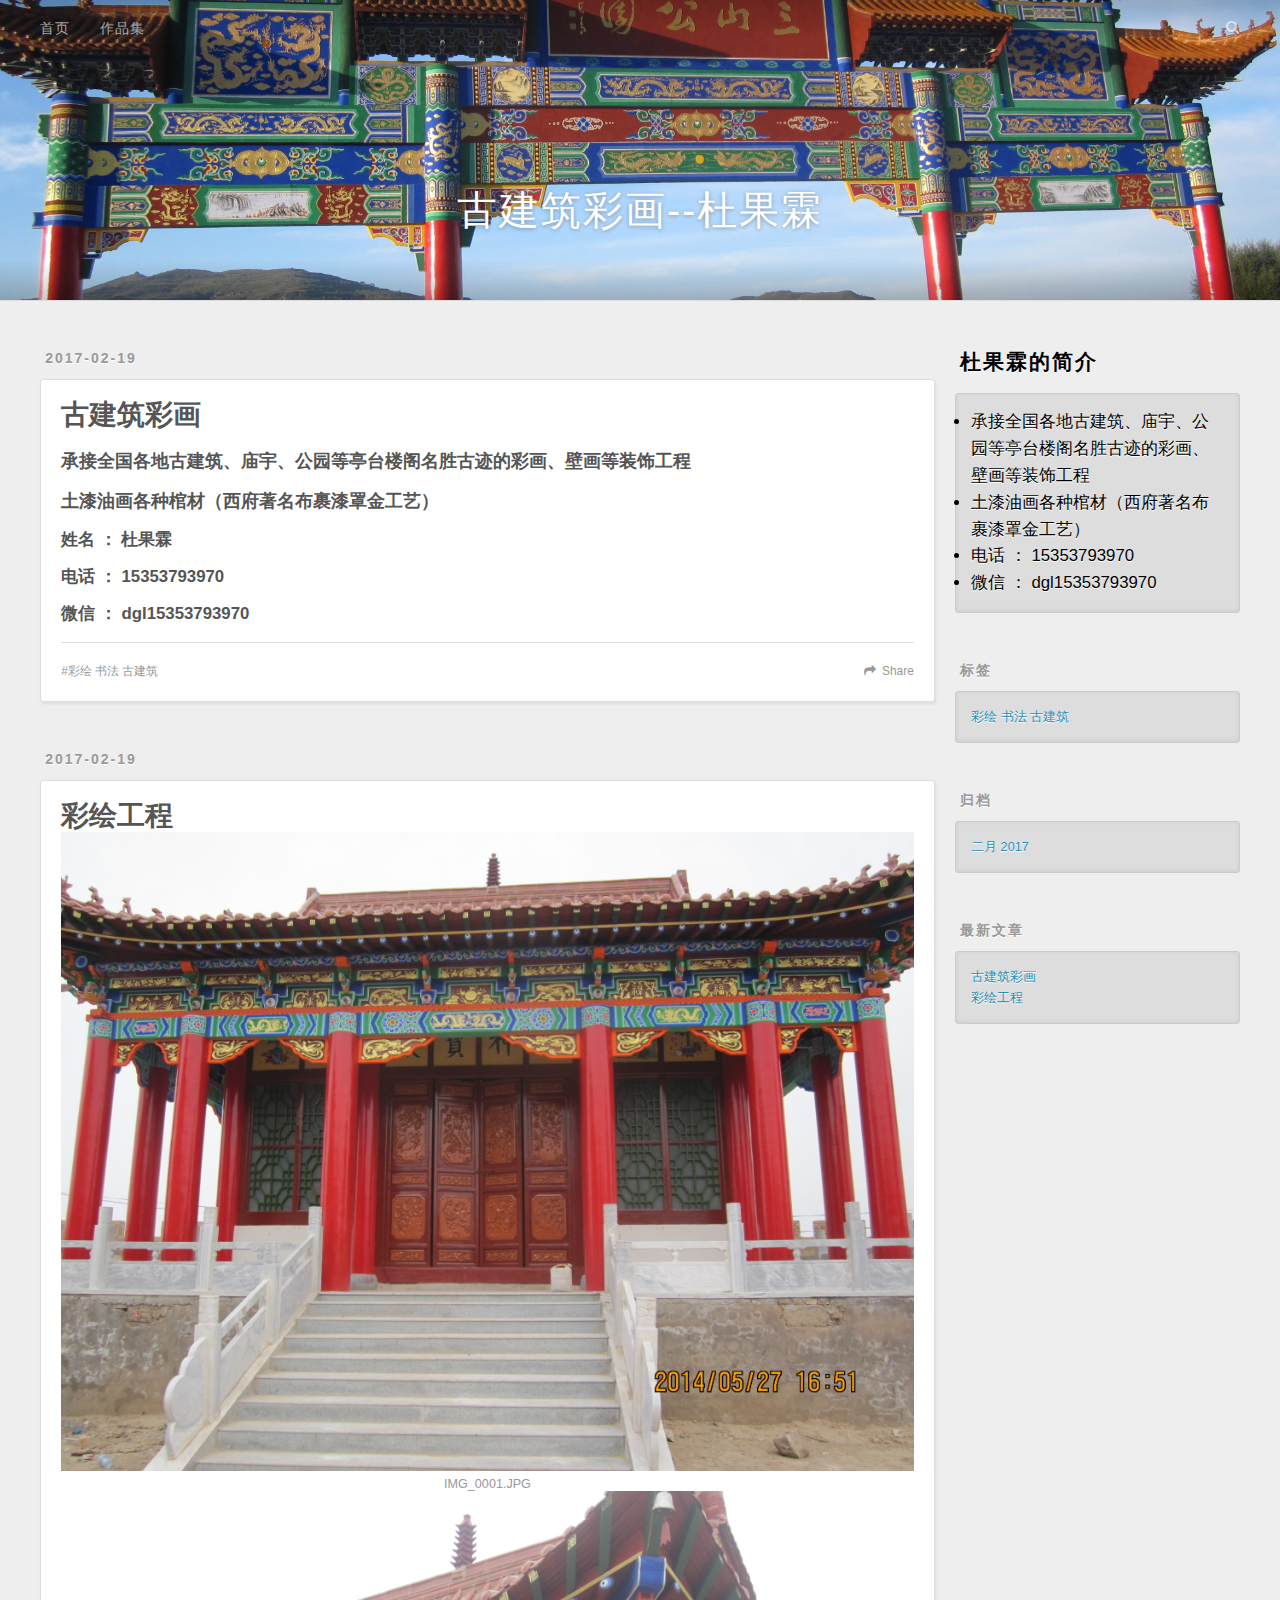
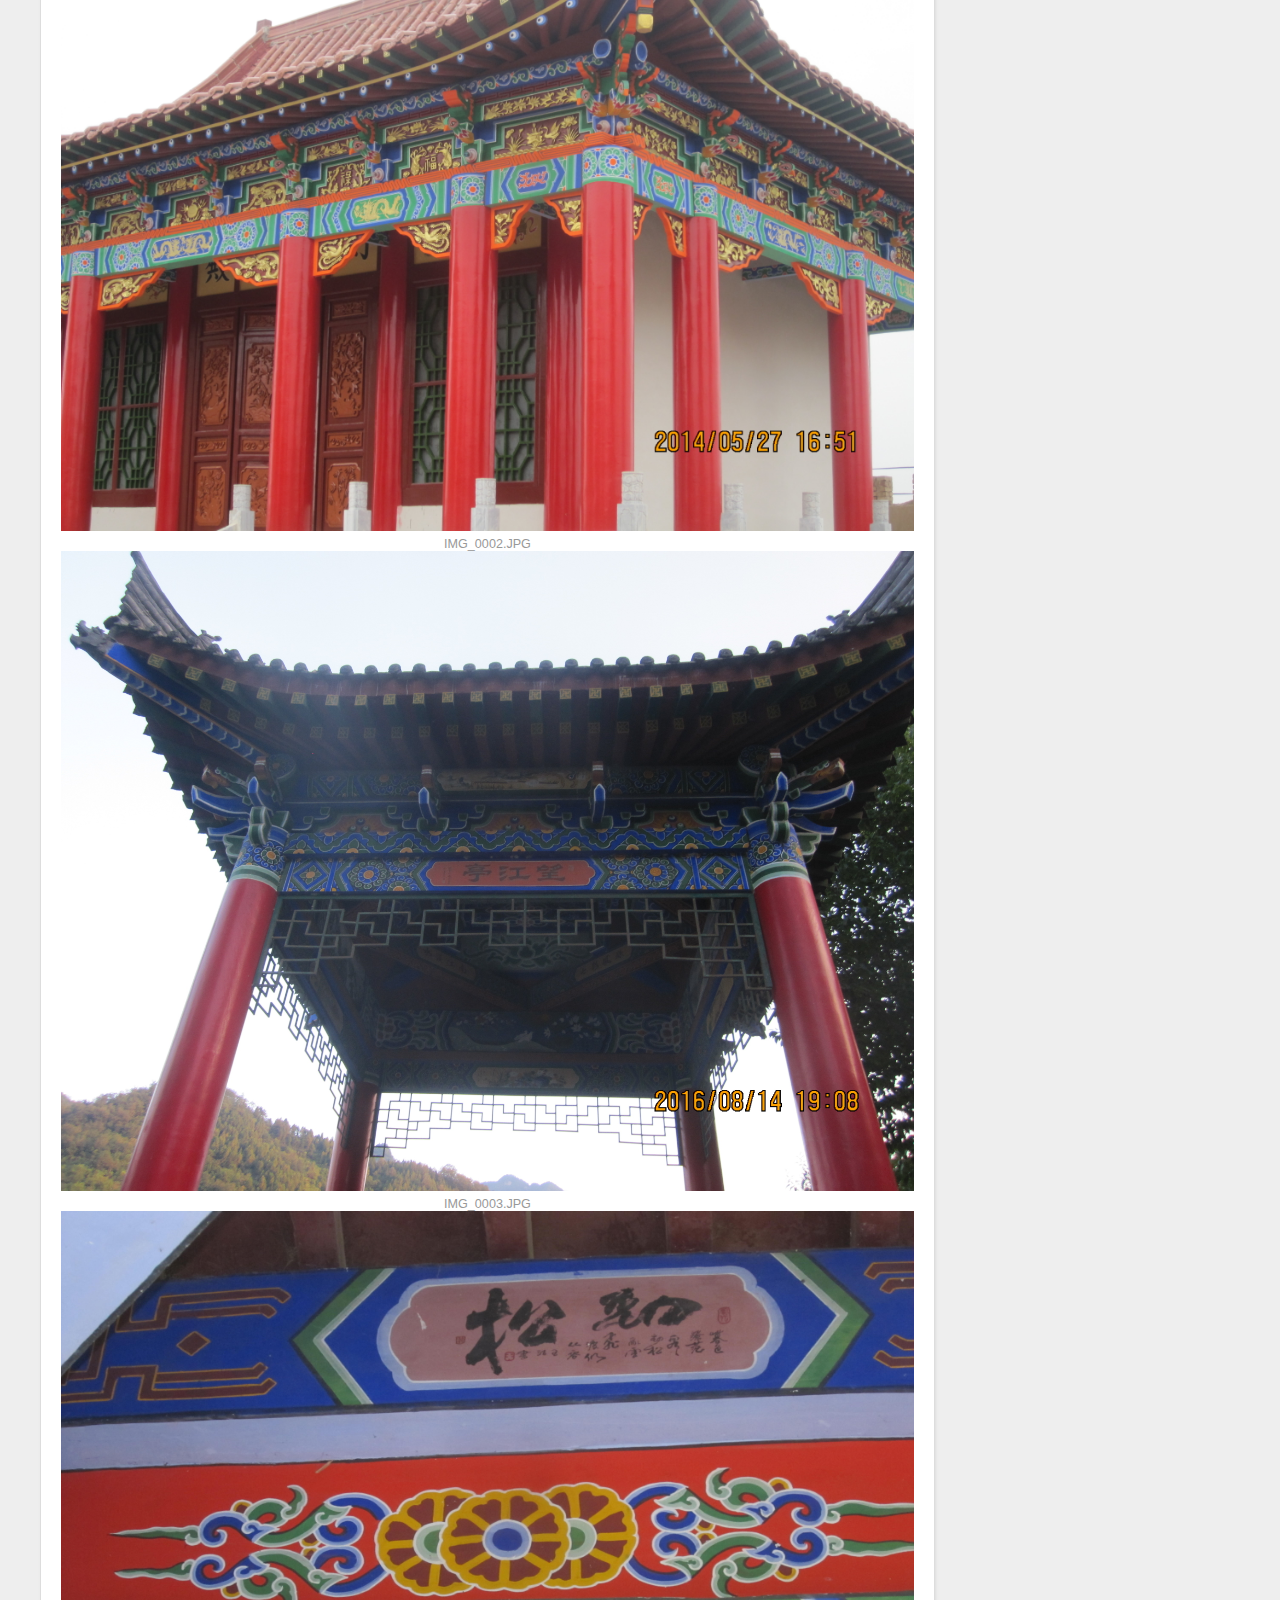
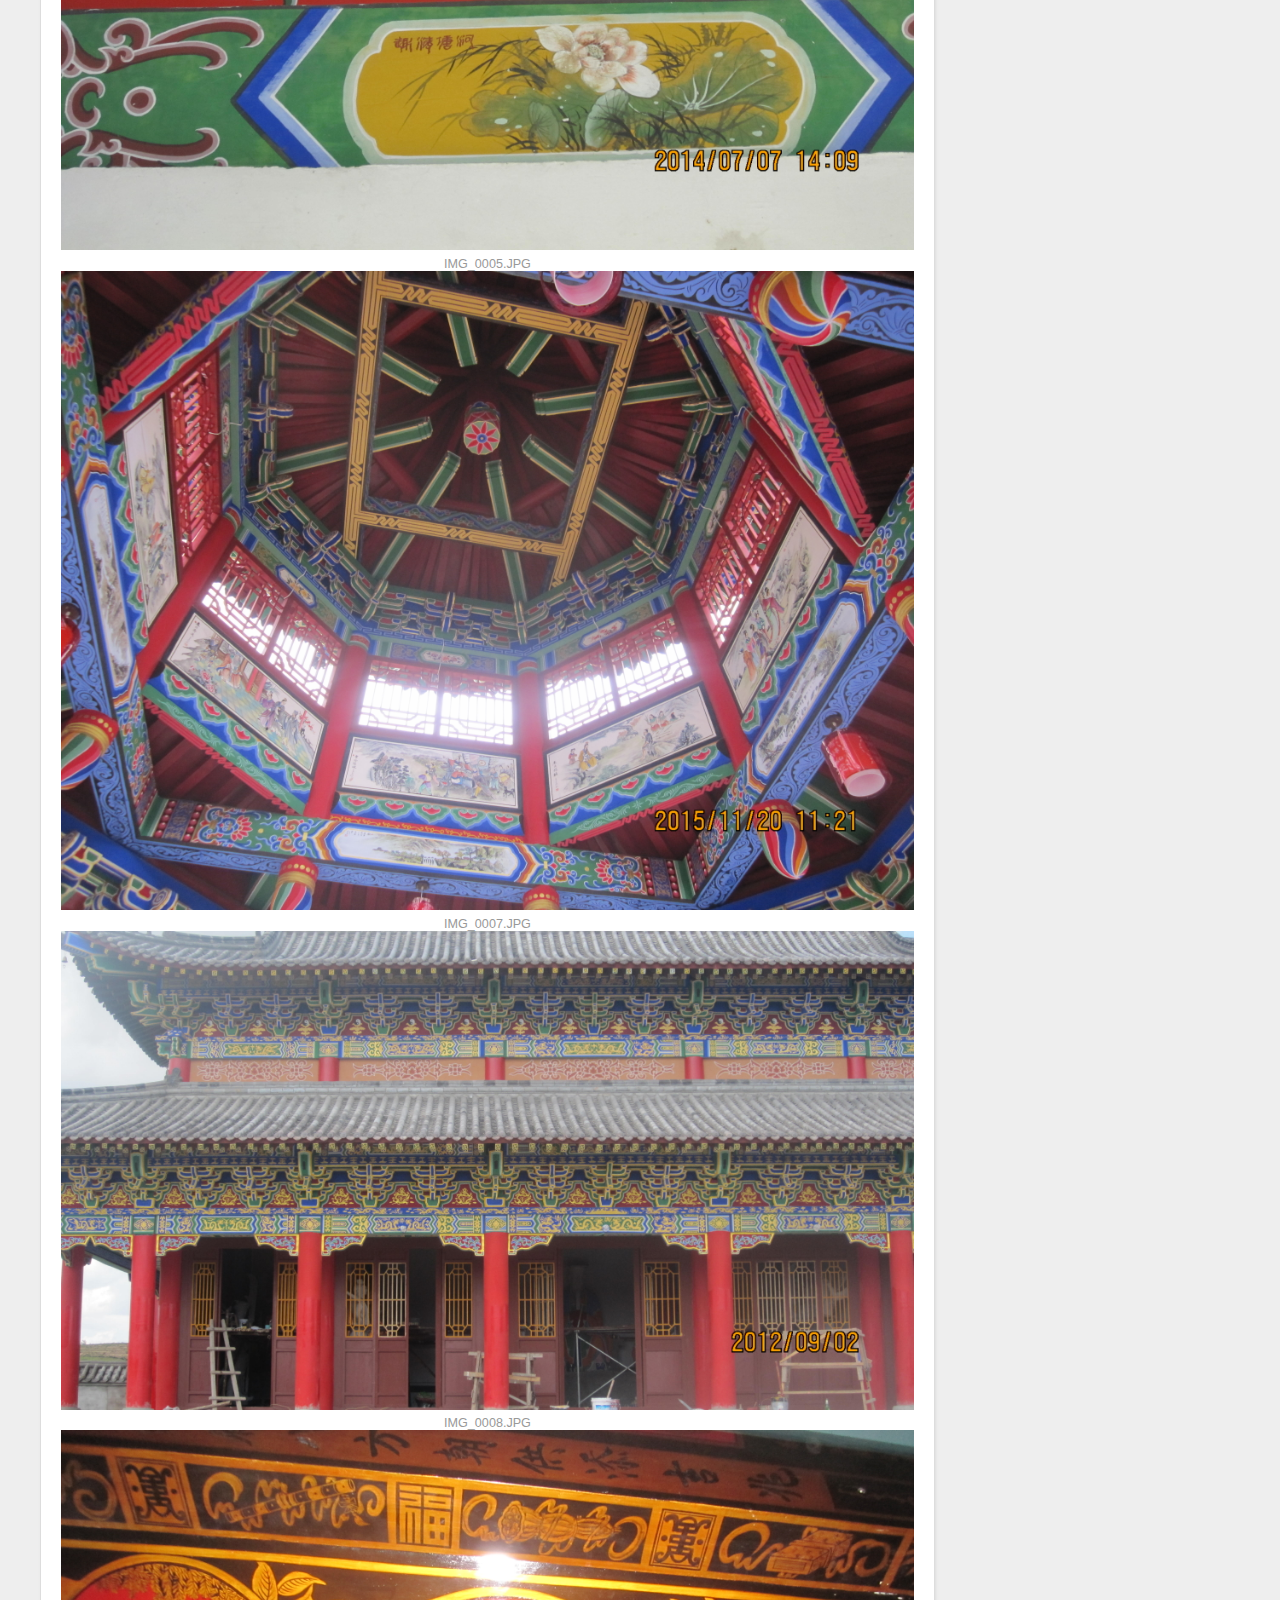
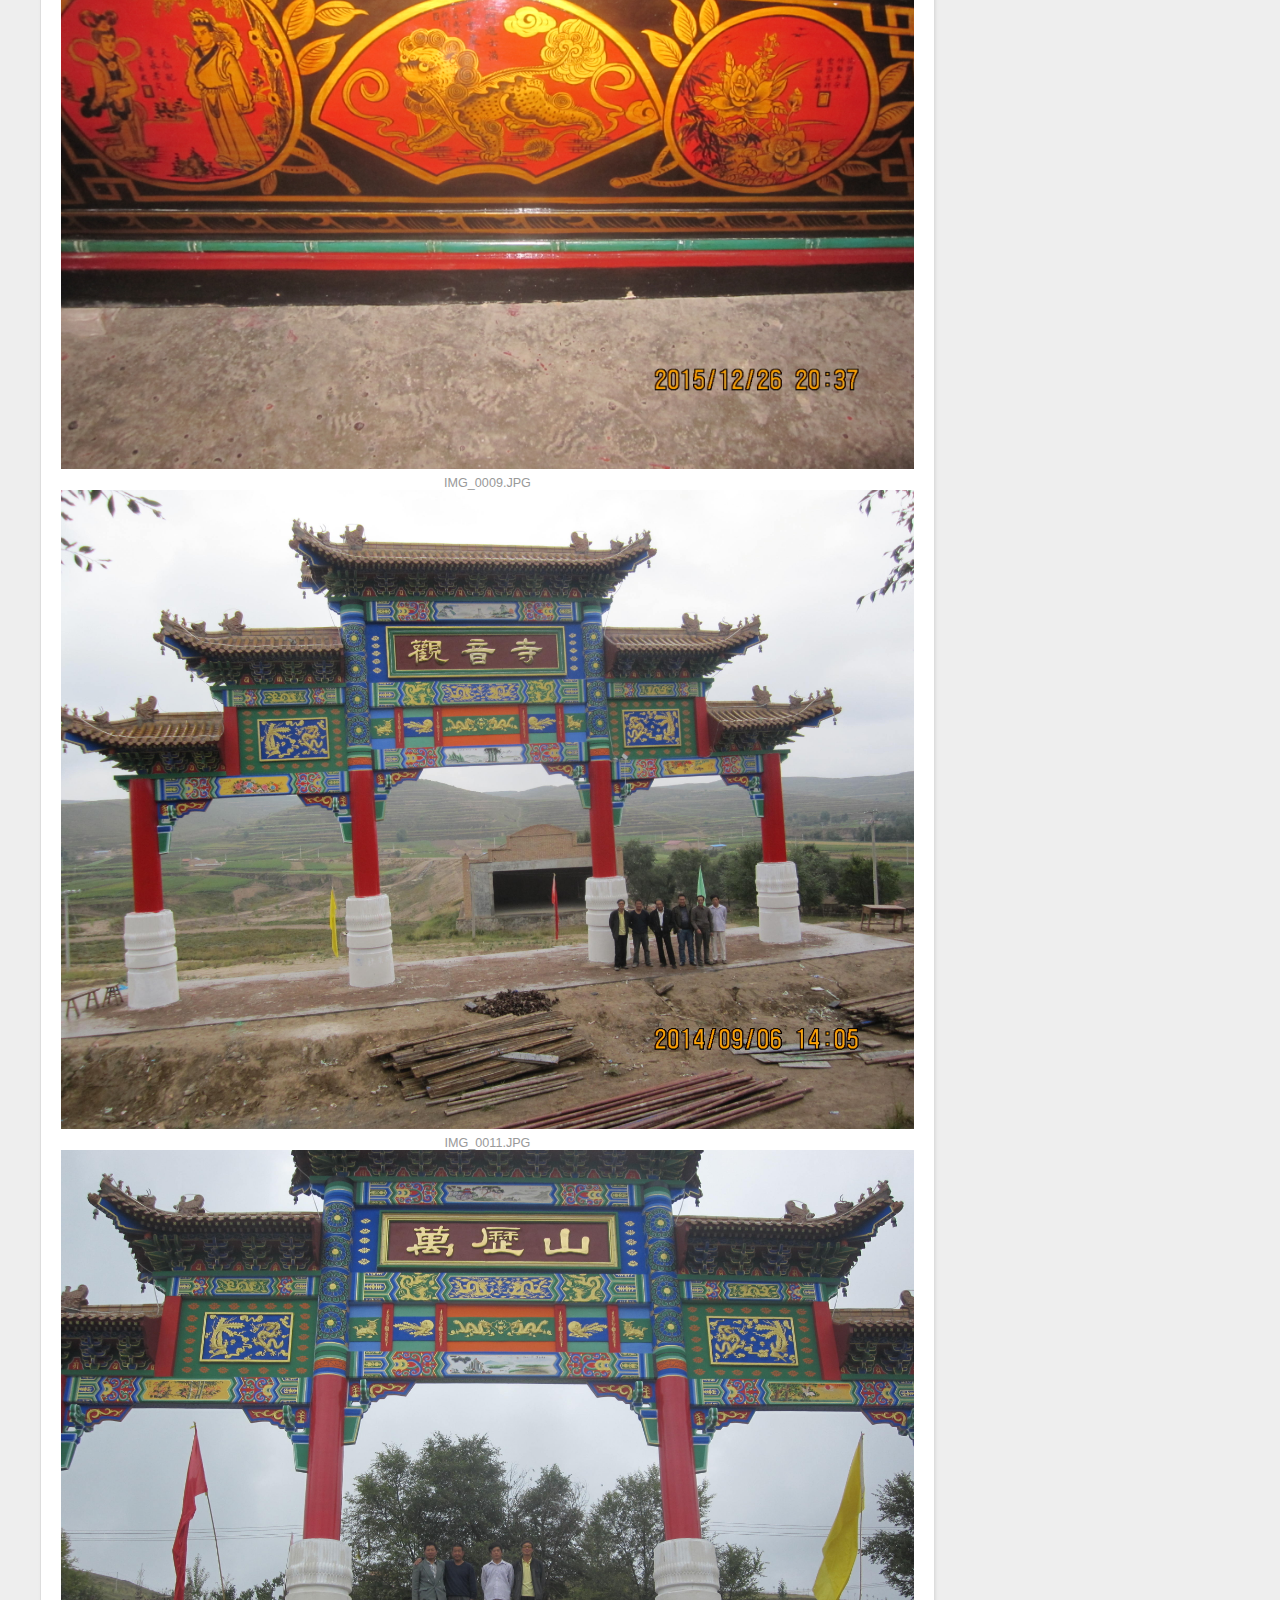
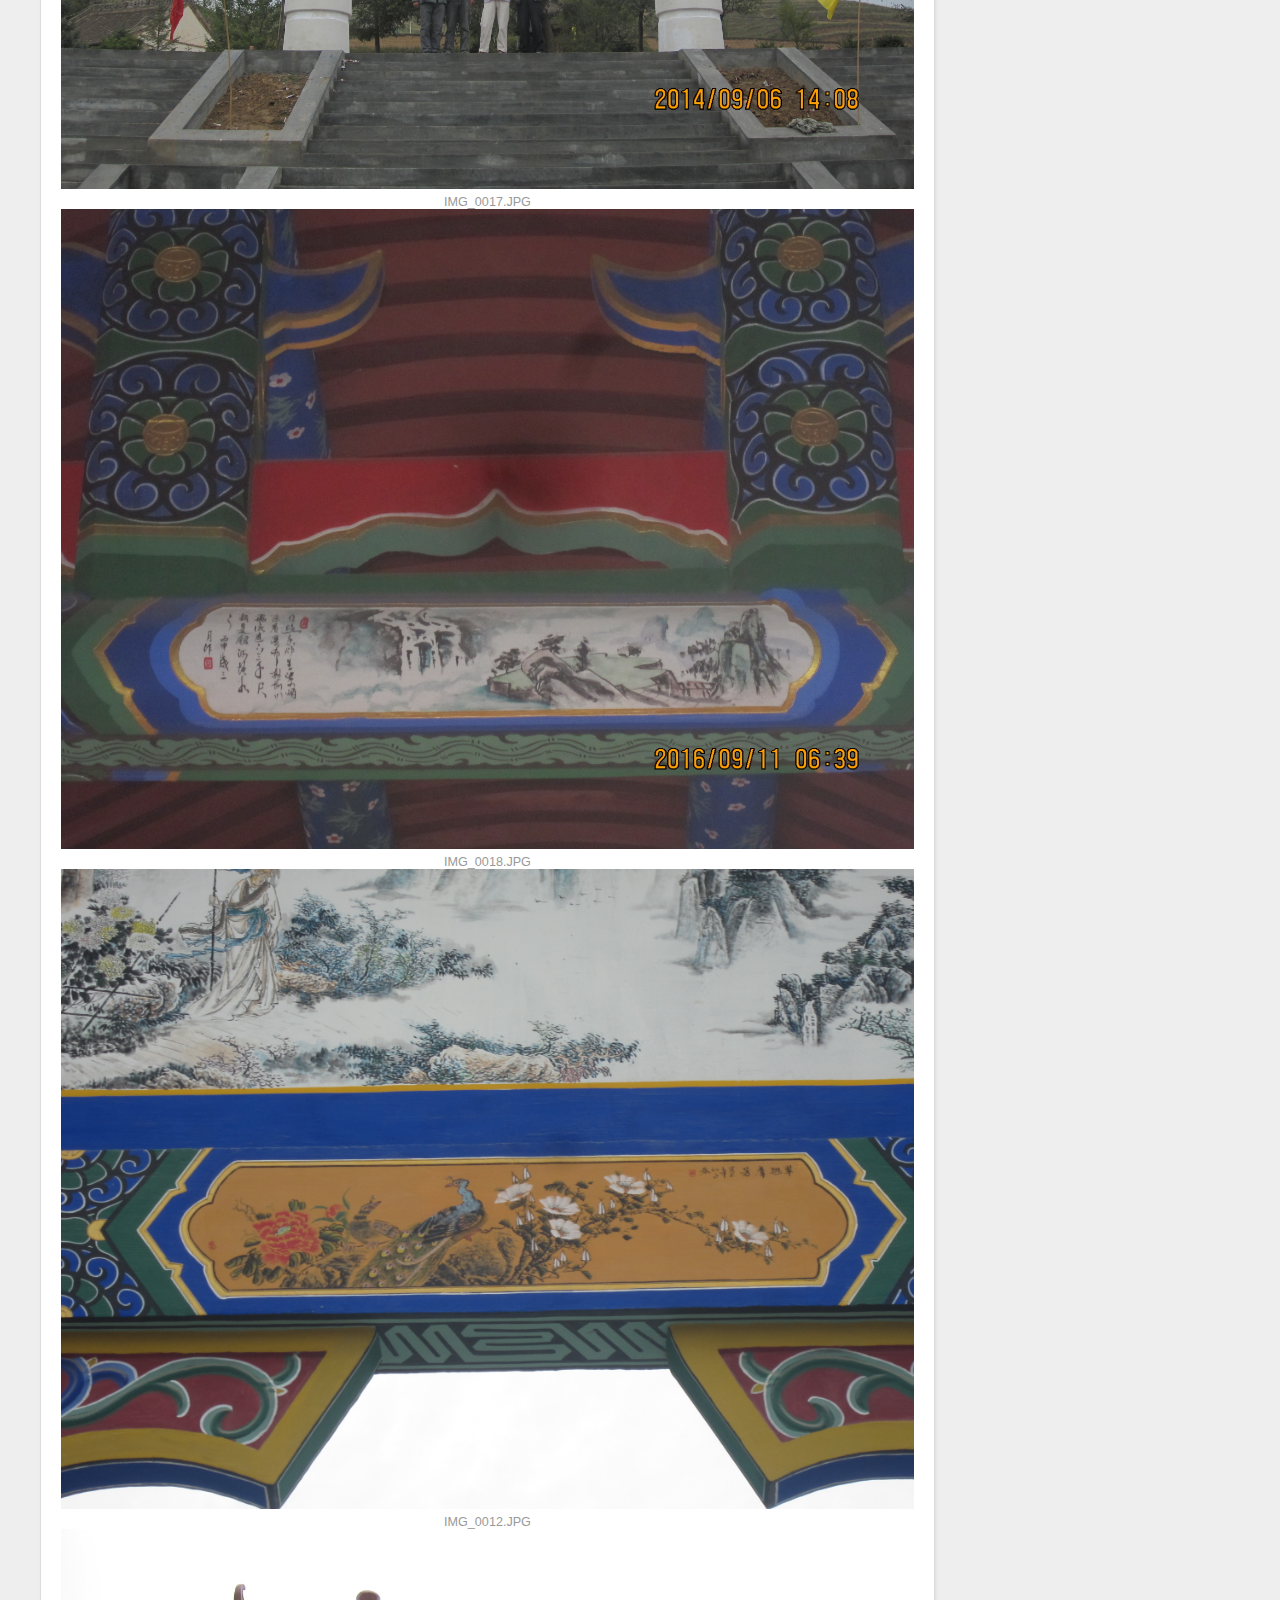
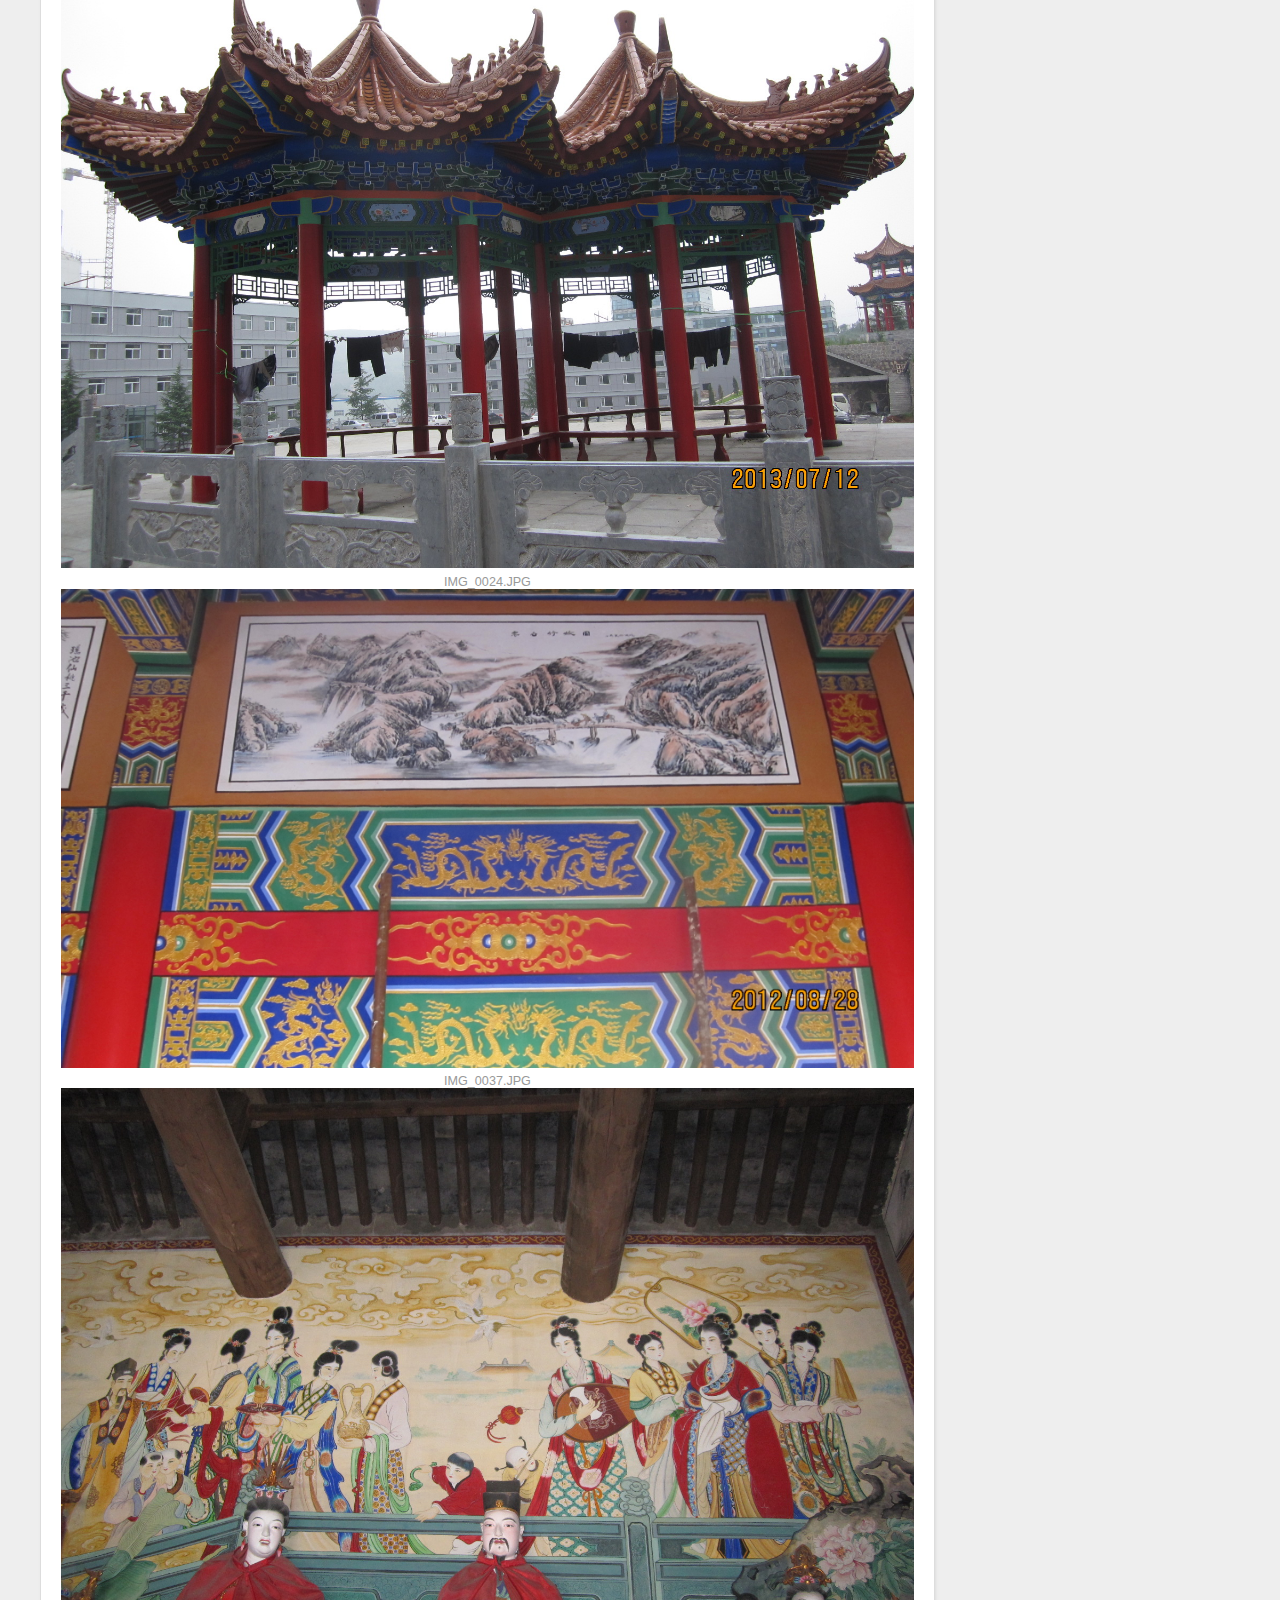
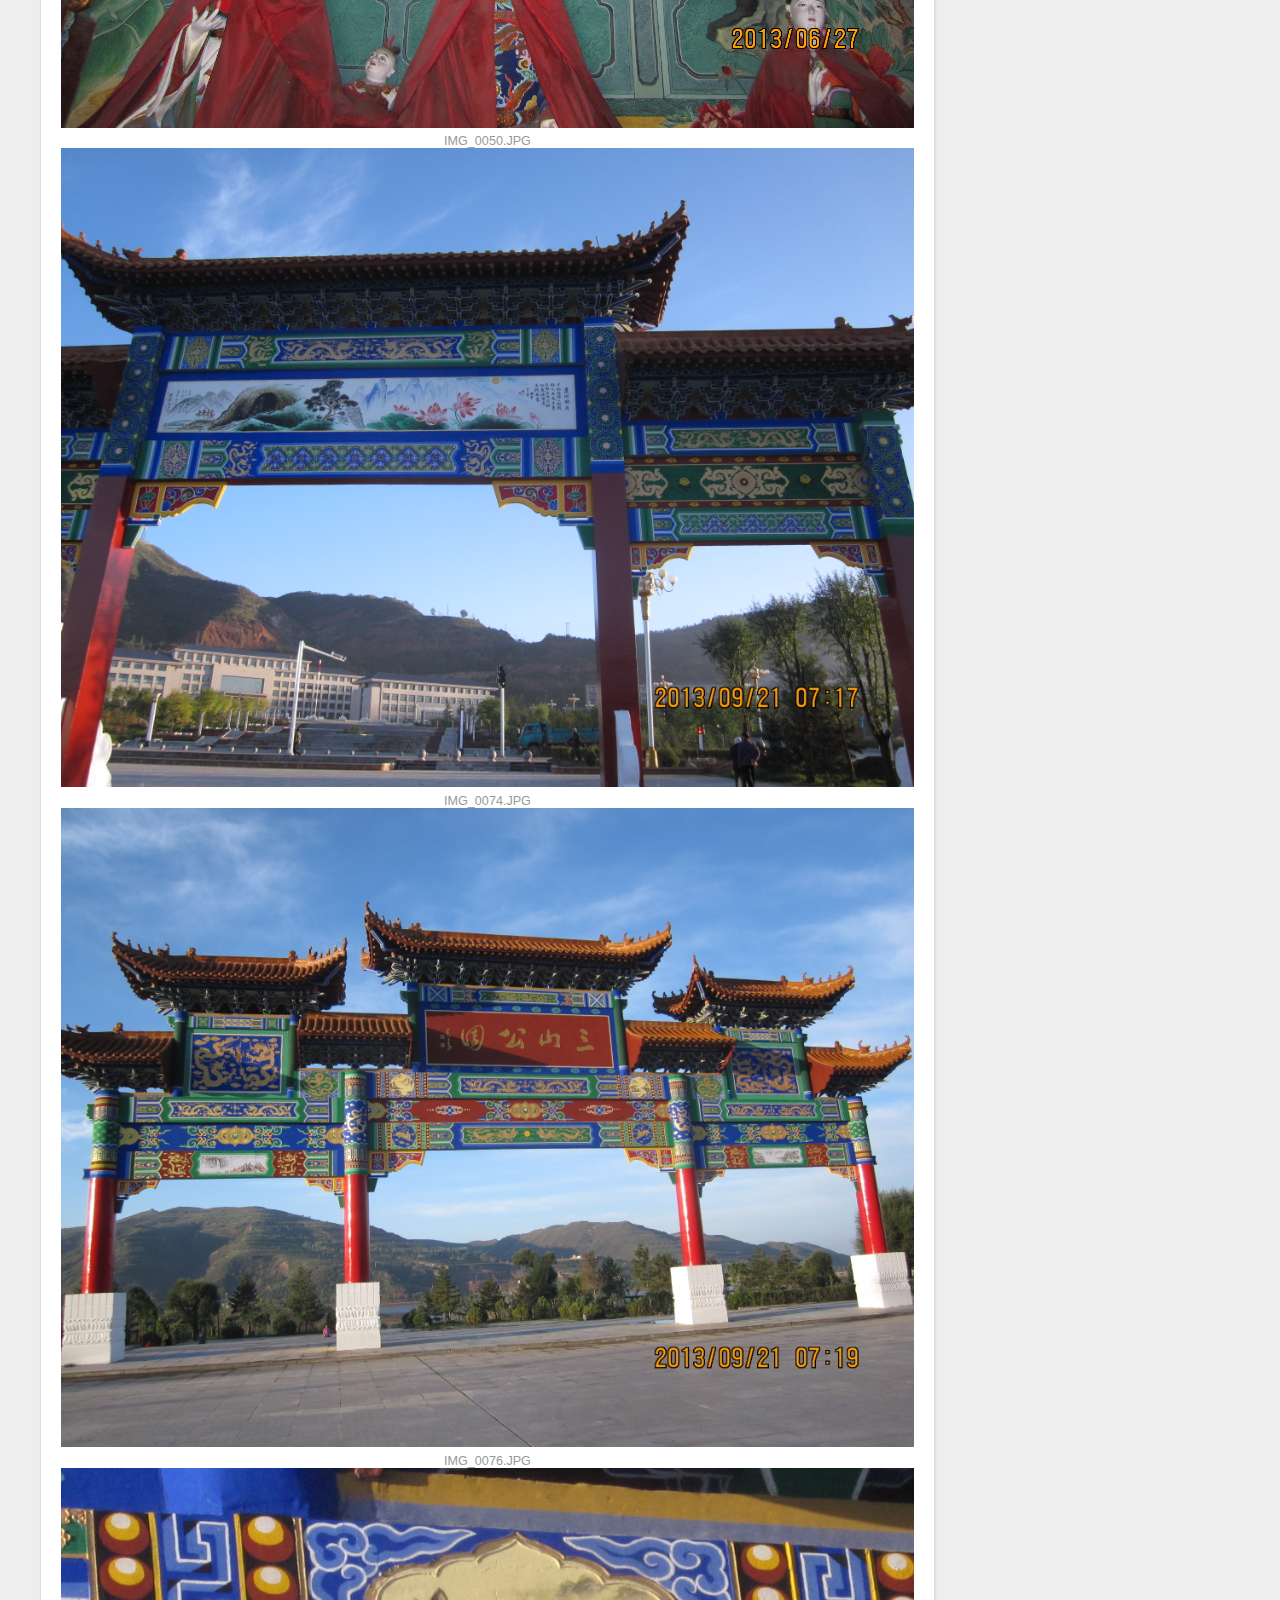
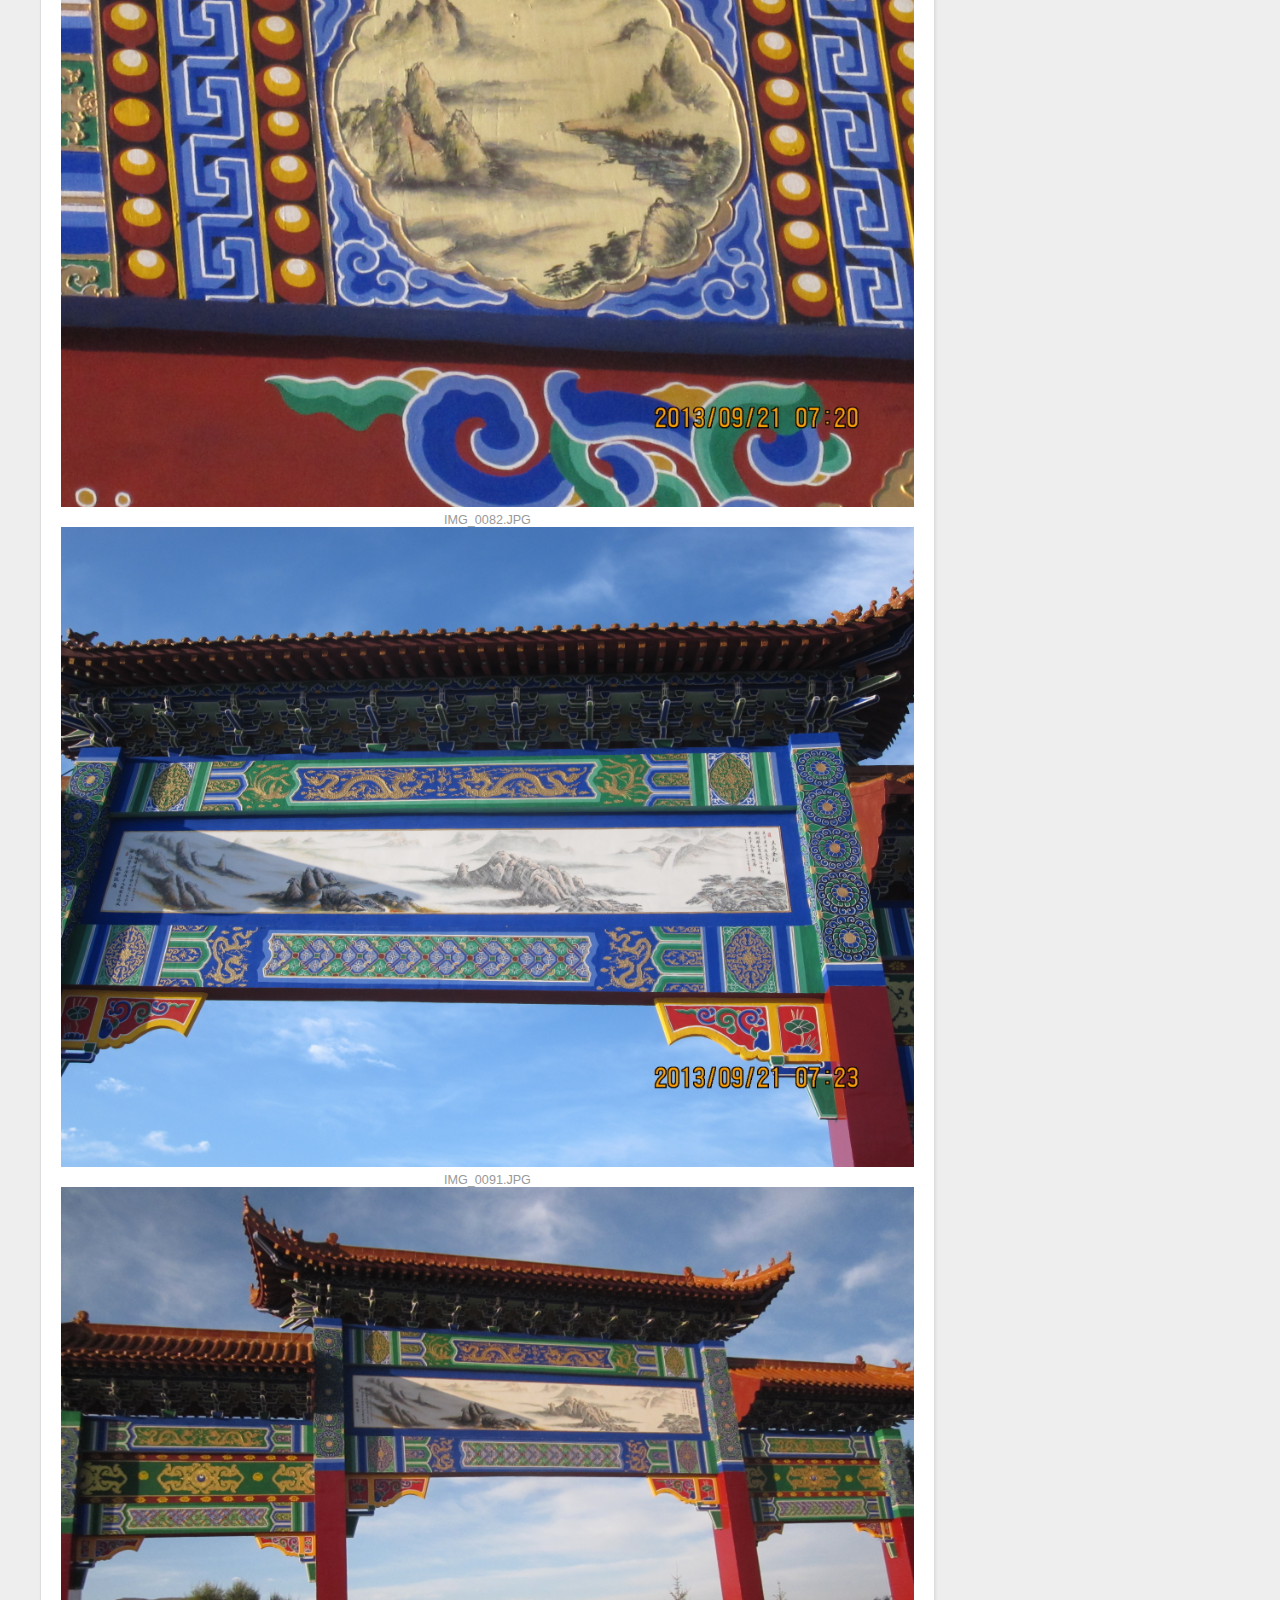
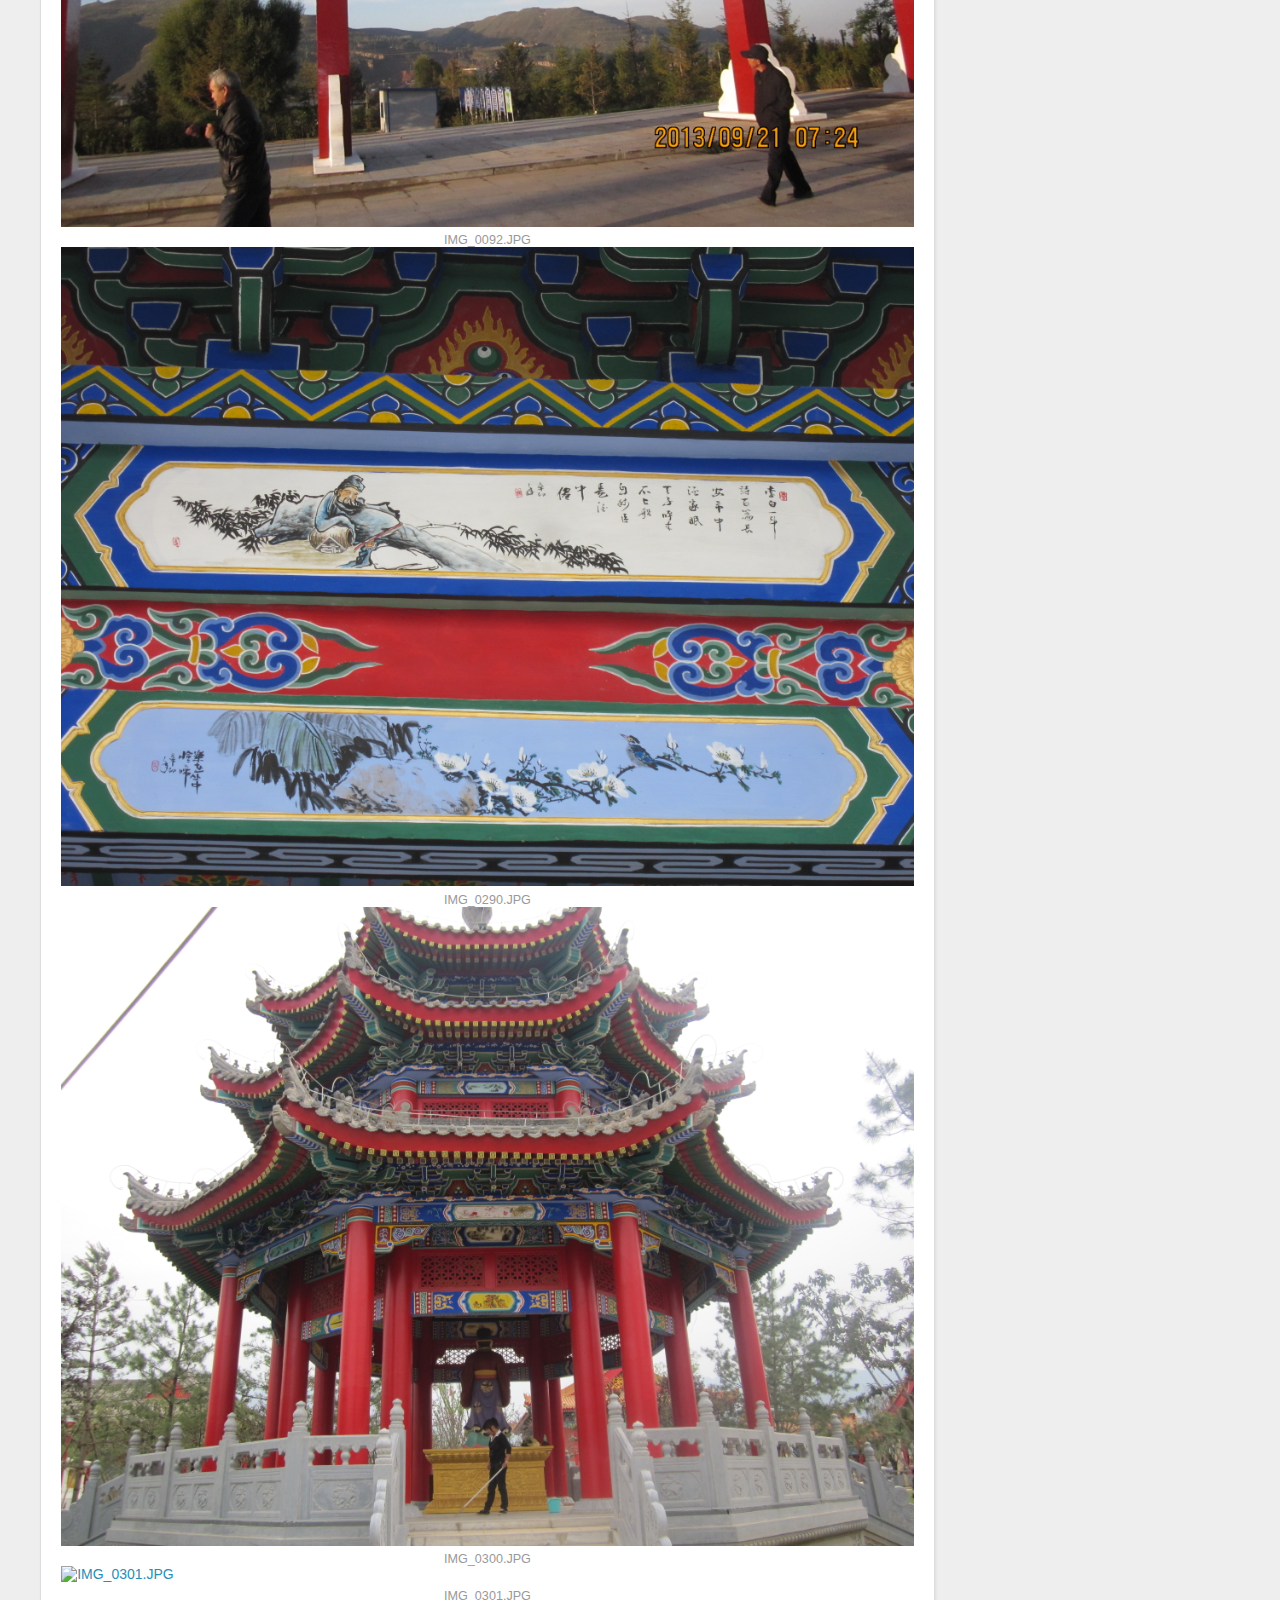
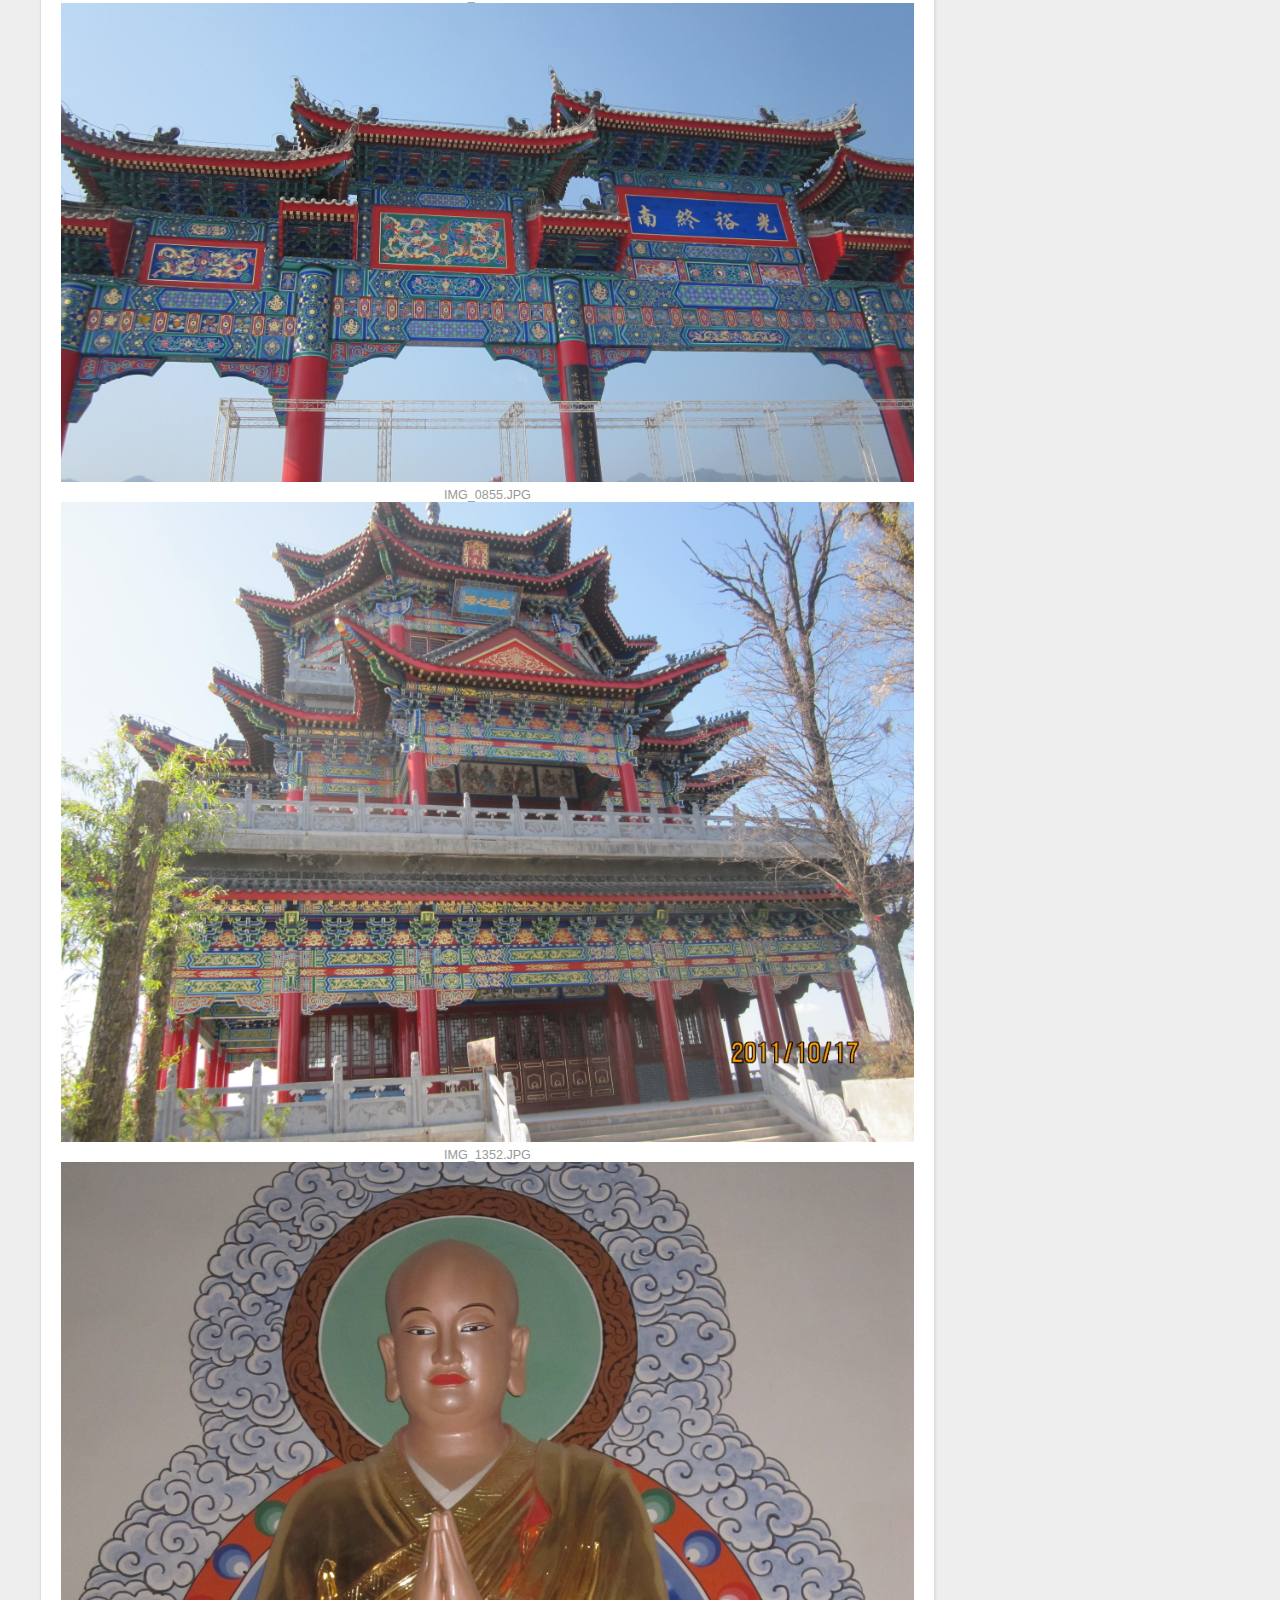
==== commit a40f1606: "Site updated: 2017-02-19 20:12:09" ====
--- a/index.html
+++ b/index.html
@@ -86,7 +86,7 @@
       
     </div>
     <footer class="article-footer">
-      <a data-url="http://yoursite.com/2017/02/19/杜果霖/" data-id="cizcgx05d0002w3csvrnx2rvp" class="article-share-link">Share</a>
+      <a data-url="http://yoursite.com/2017/02/19/杜果霖/" data-id="cizcmtknt0001v0cs5tqyczsj" class="article-share-link">Share</a>
       
       
   <ul class="article-tag-list"><li class="article-tag-list-item"><a class="article-tag-list-link" href="/tags/彩绘-书法-古建筑/">彩绘 书法 古建筑</a></li></ul>
@@ -159,7 +159,7 @@
       
     </div>
     <footer class="article-footer">
-      <a data-url="http://yoursite.com/2017/02/19/彩绘工程/" data-id="cizcgx0530000w3csqu4ienvw" class="article-share-link">Share</a>
+      <a data-url="http://yoursite.com/2017/02/19/彩绘工程/" data-id="cizcmtknl0000v0csxamwj931" class="article-share-link">Share</a>
       
       
     </footer>
--- a/css/style.css
+++ b/css/style.css
@@ -348,7 +348,7 @@
   left: 0;
   width: 100%;
   height: 100%;
-  background: url("images/banner.jpg") center #000;
+  background: url("images/background.JPG") center #000;
   -webkit-background-size: cover;
   -moz-background-size: cover;
   background-size: cover;
@@ -358,7 +358,7 @@
   text-align: center;
   height: 40px;
   position: absolute;
-  top: 50%;
+  top: 70%;
   left: 0;
   margin-top: -20px;
 }
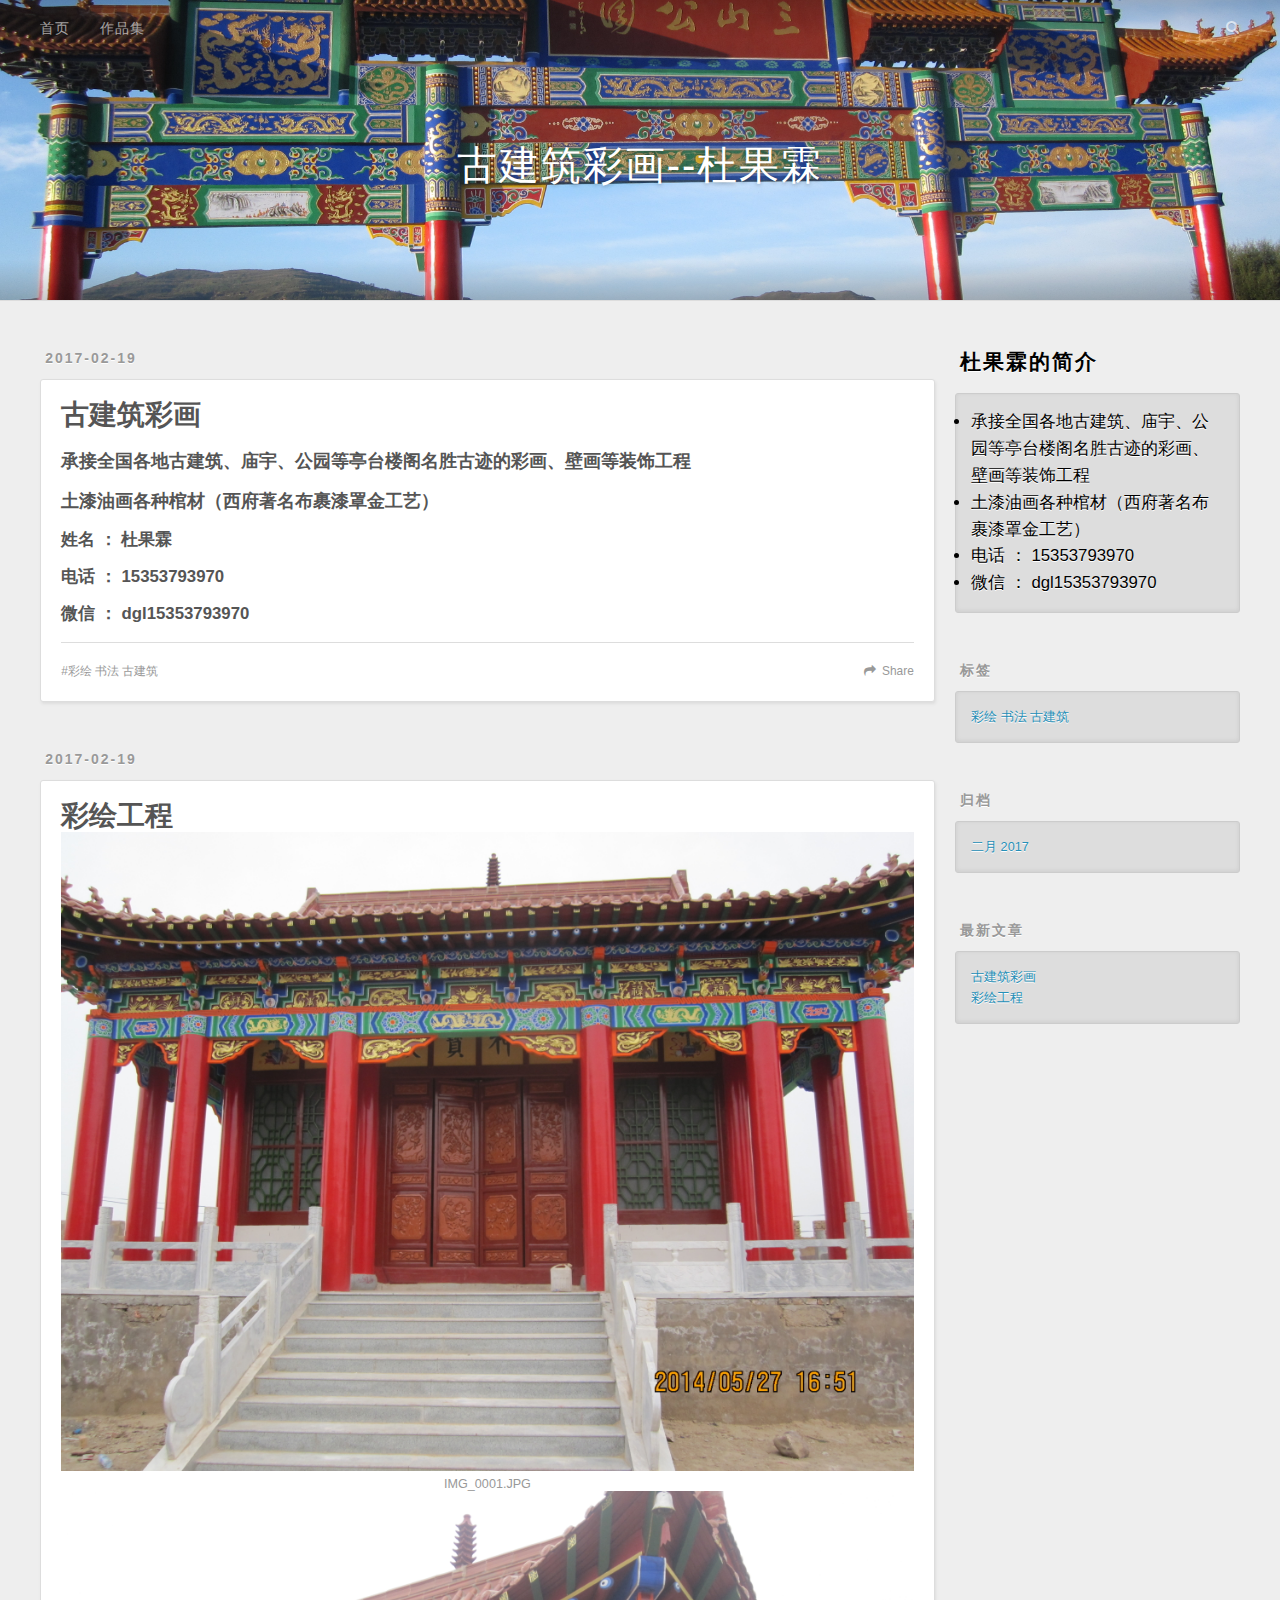
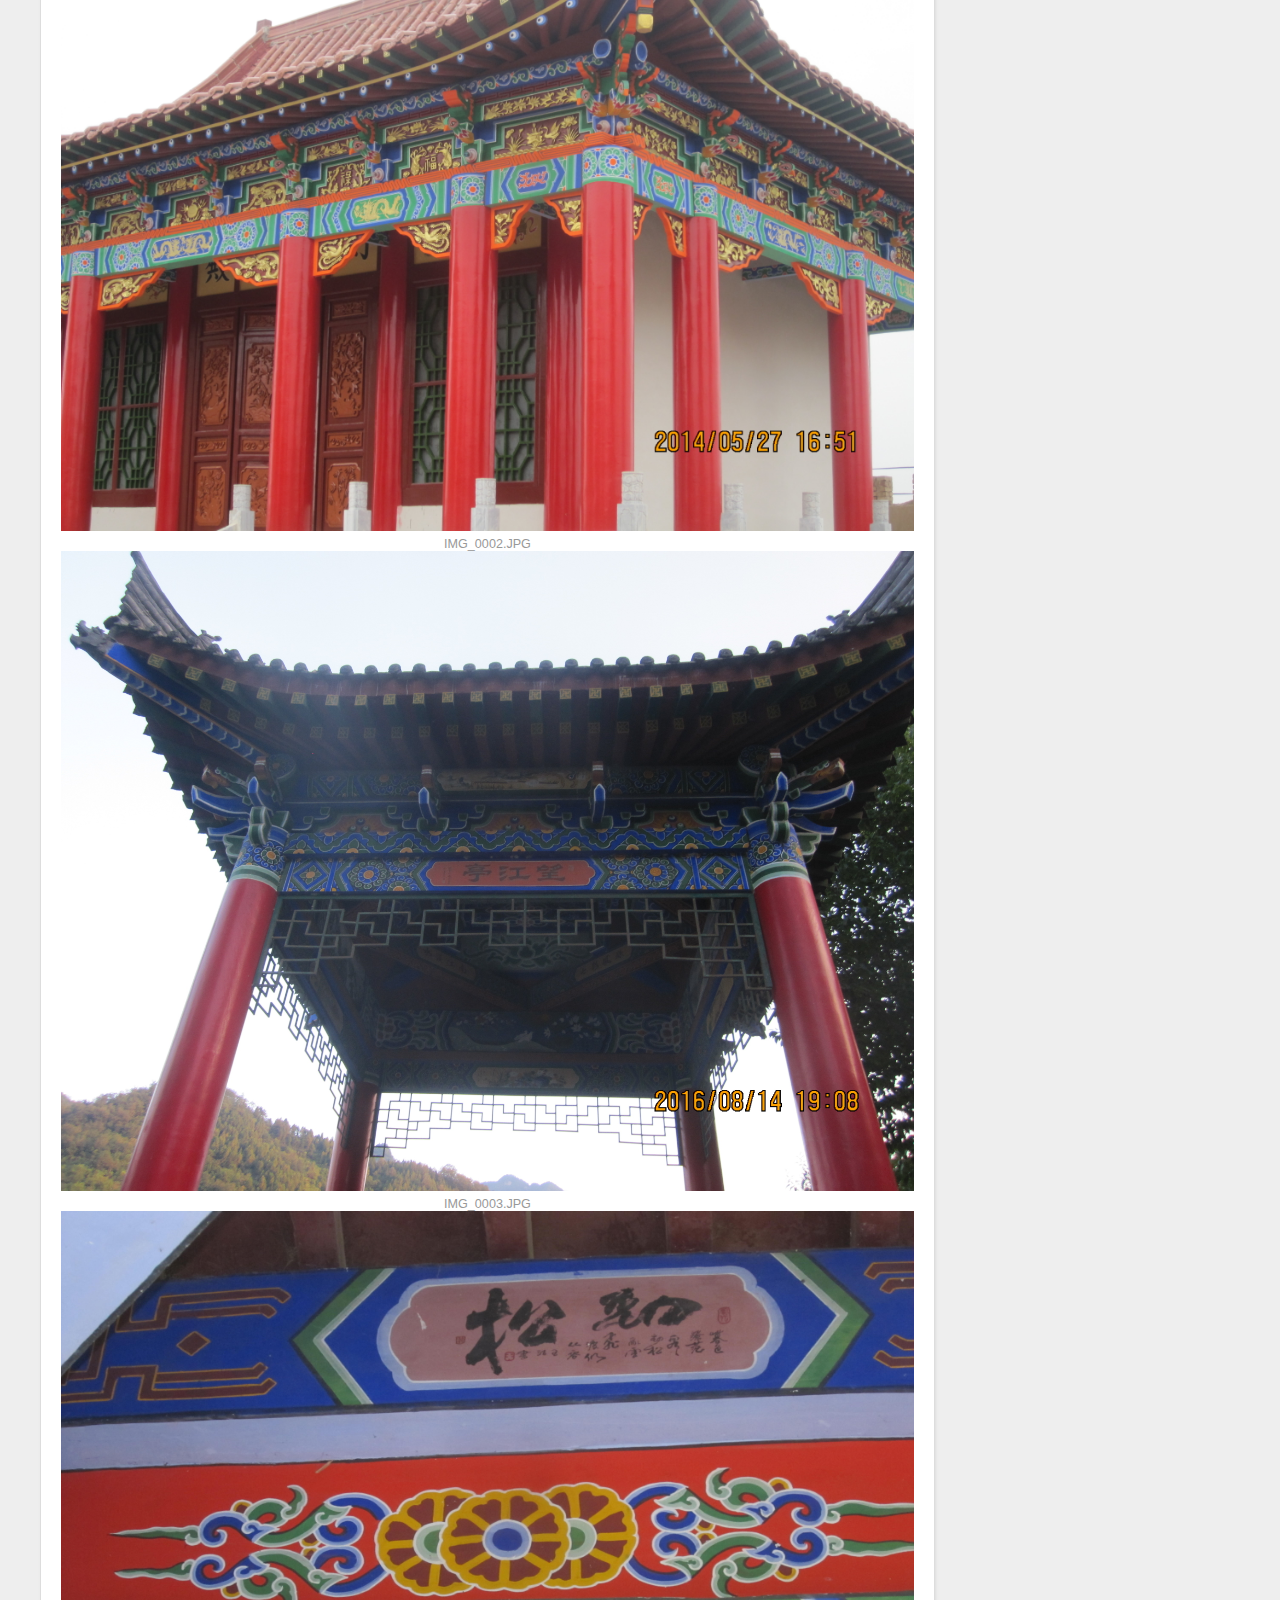
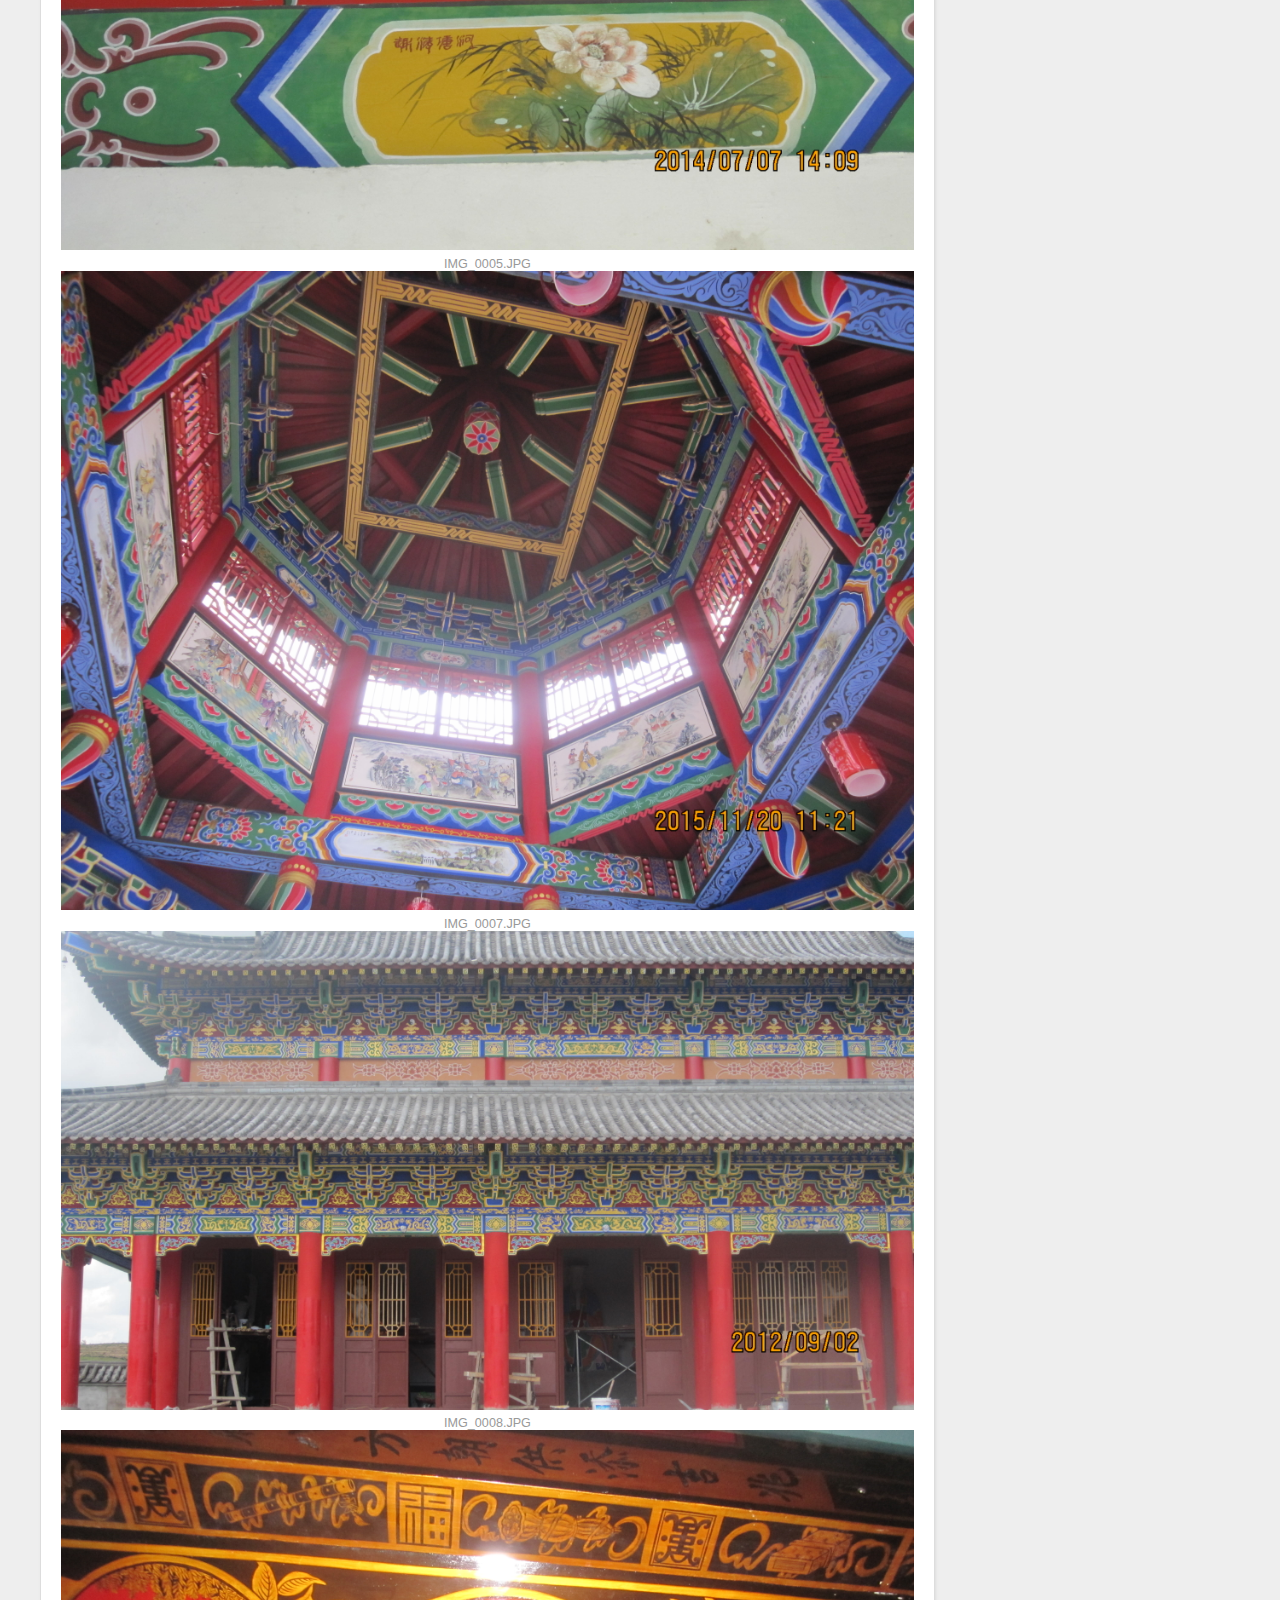
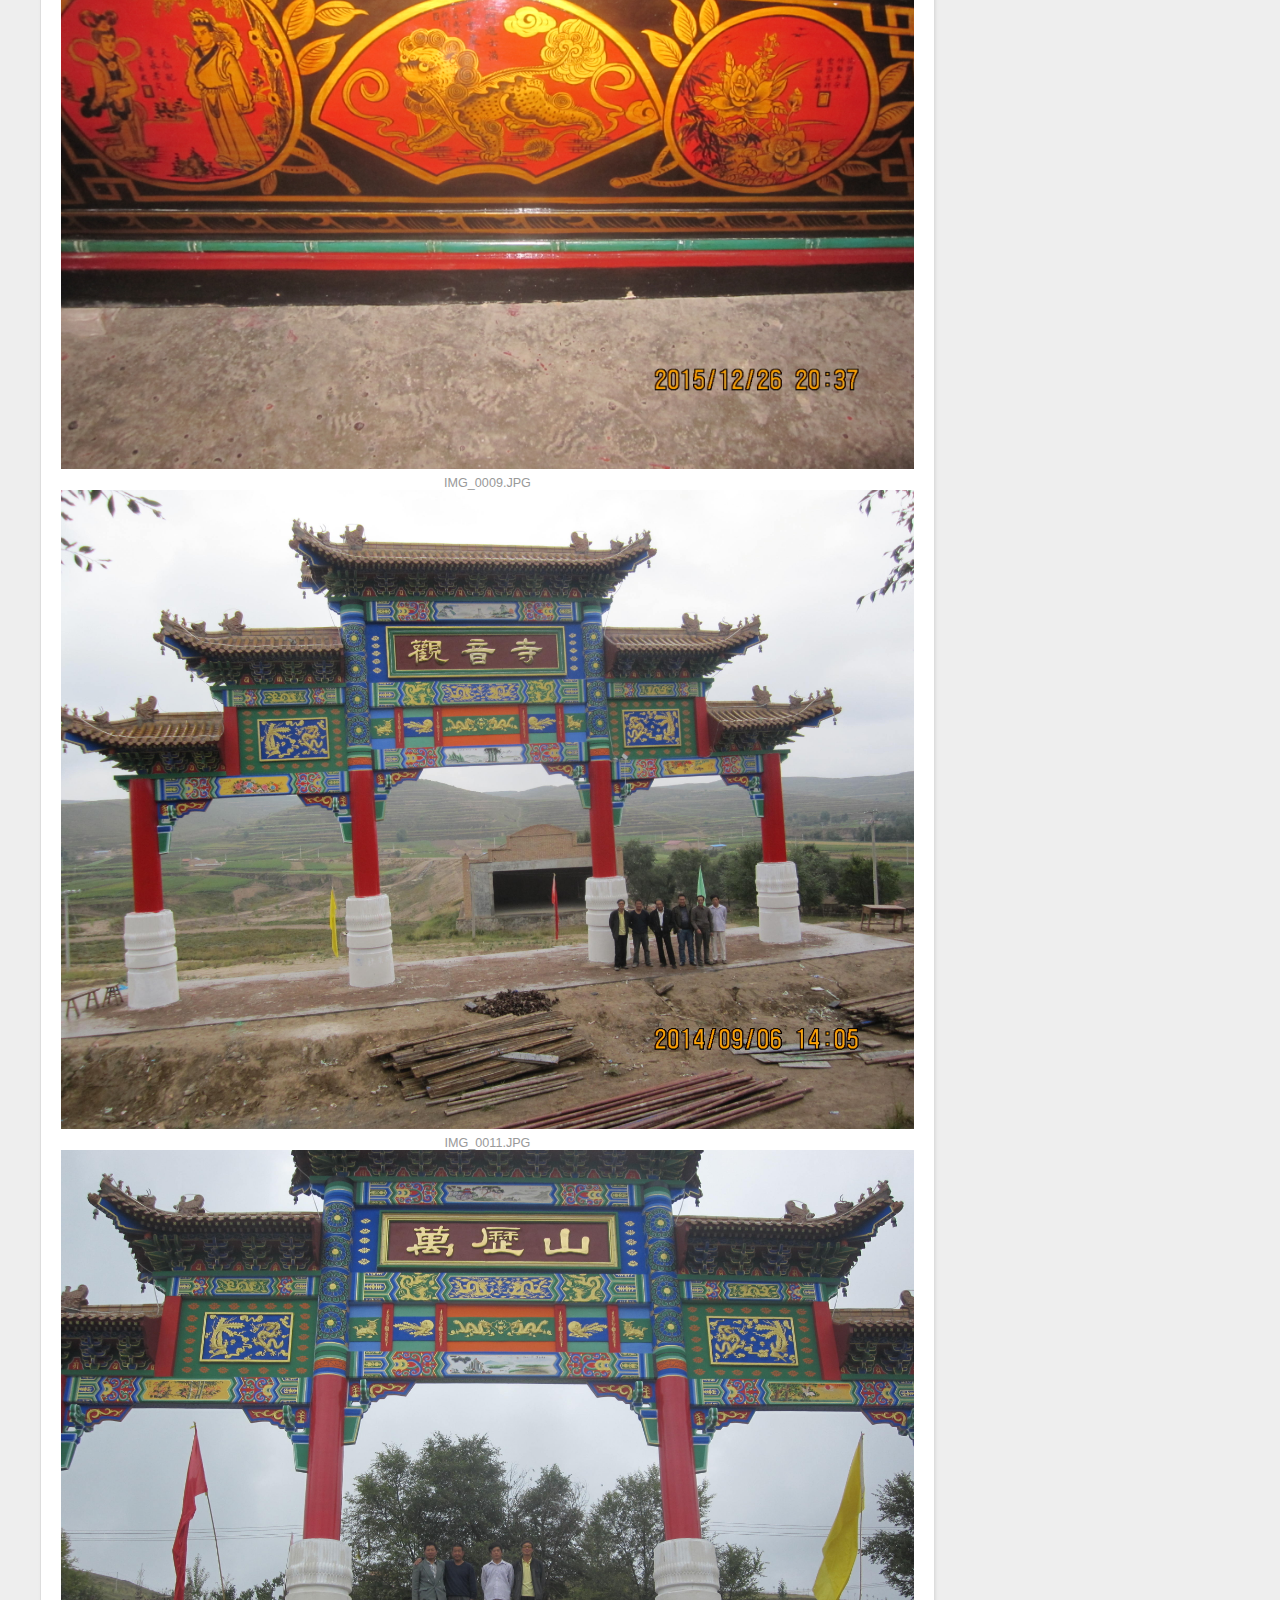
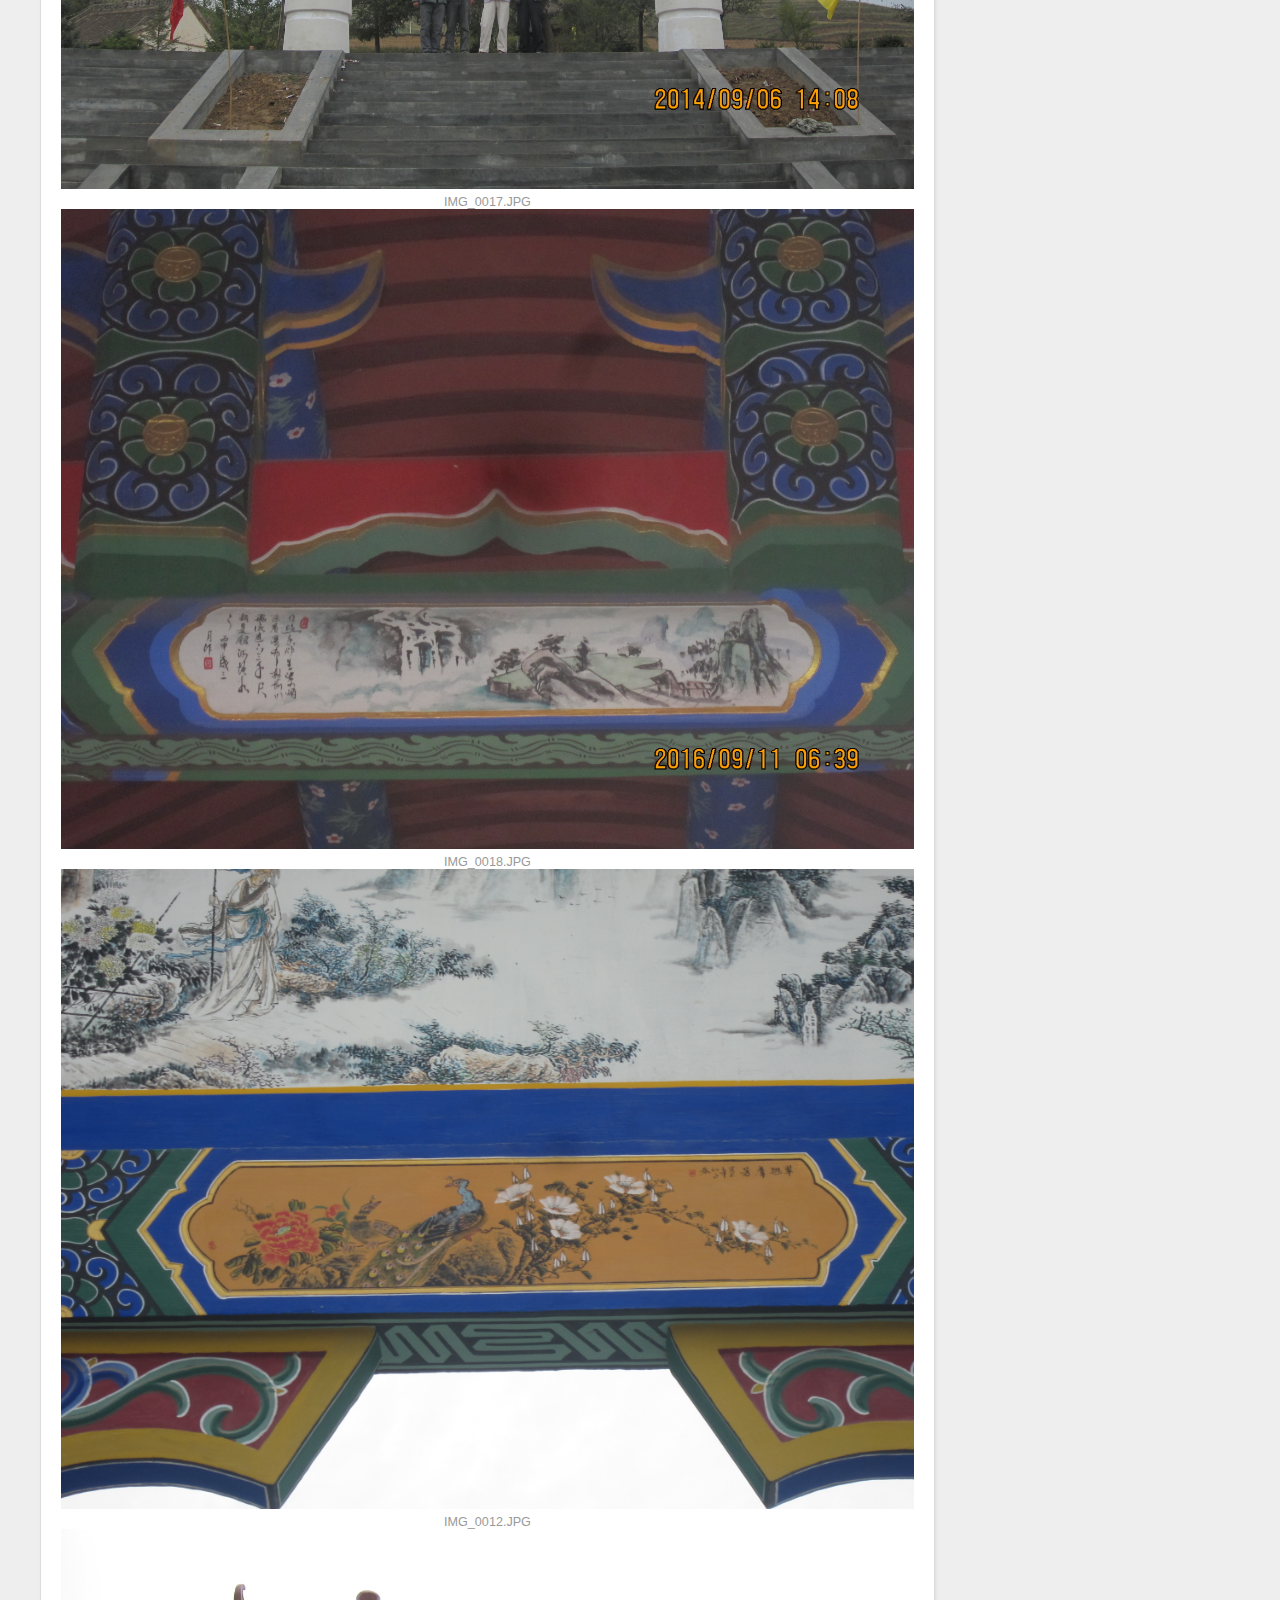
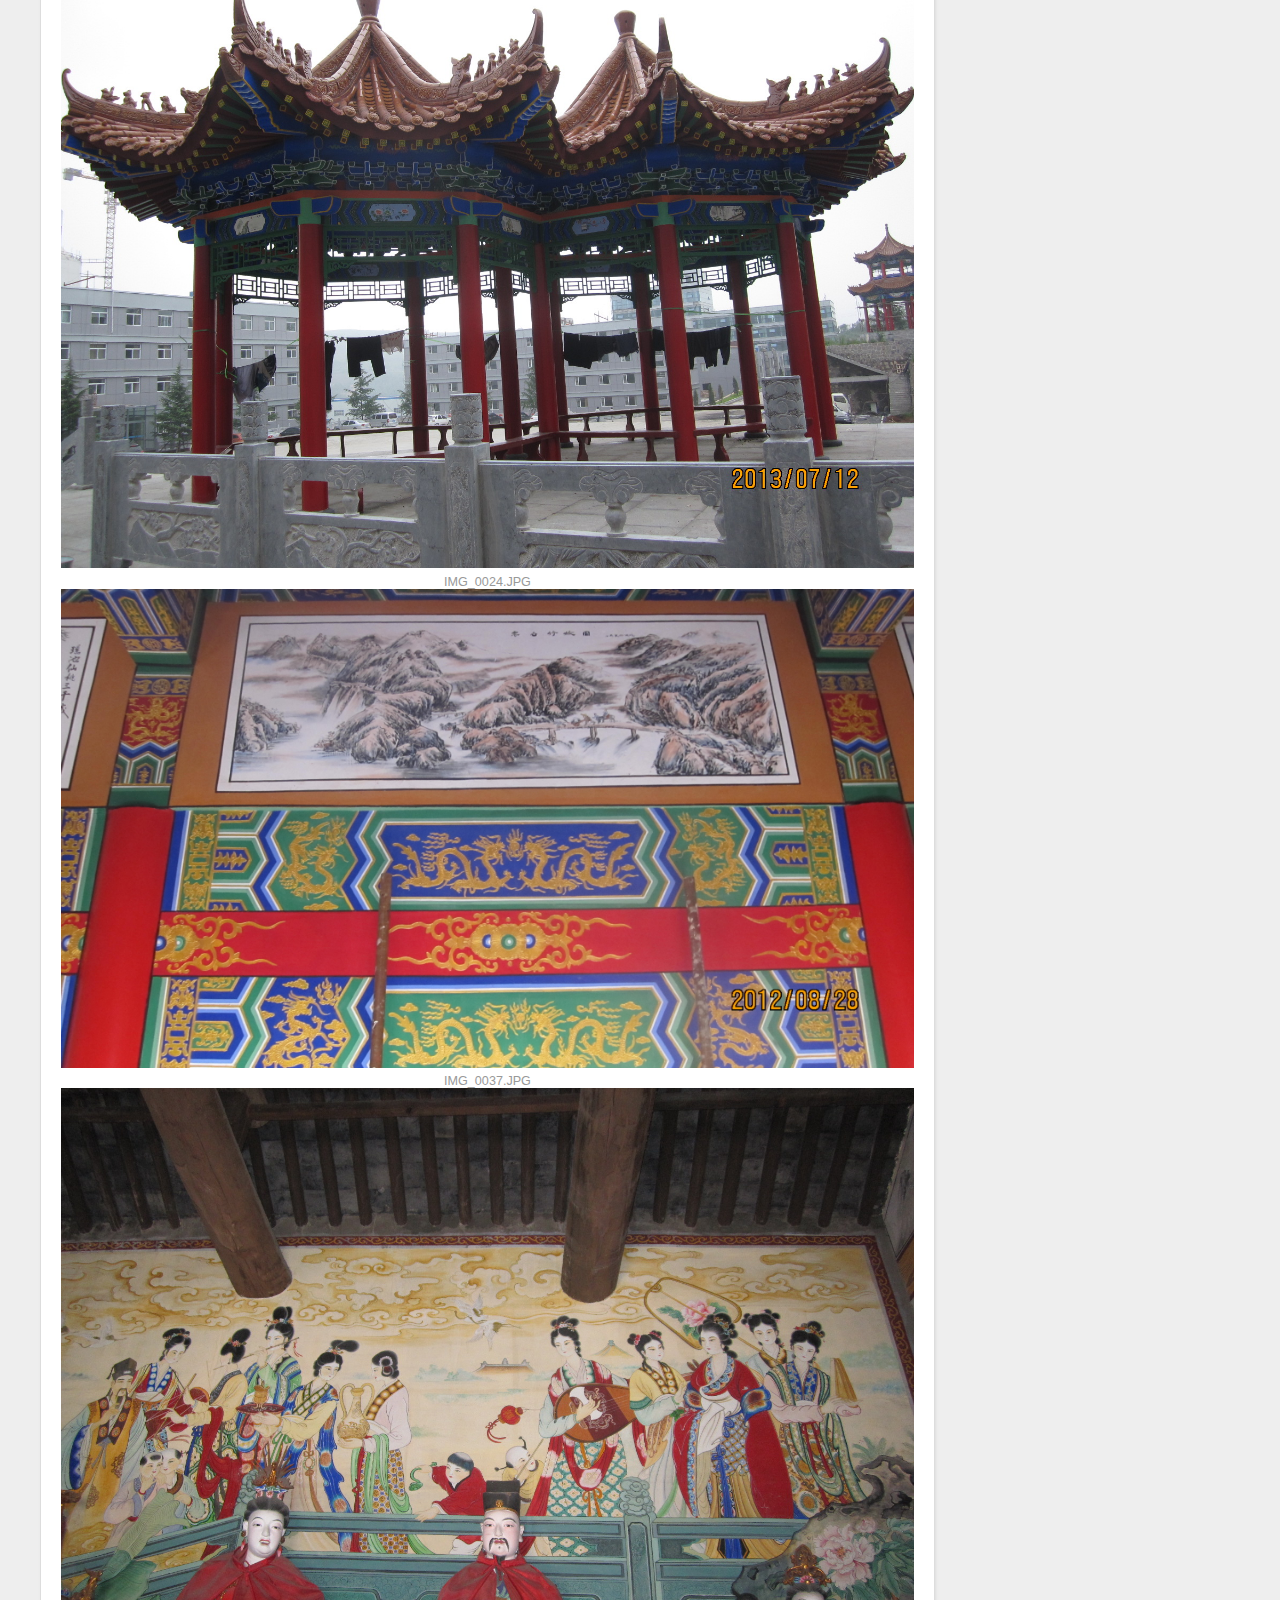
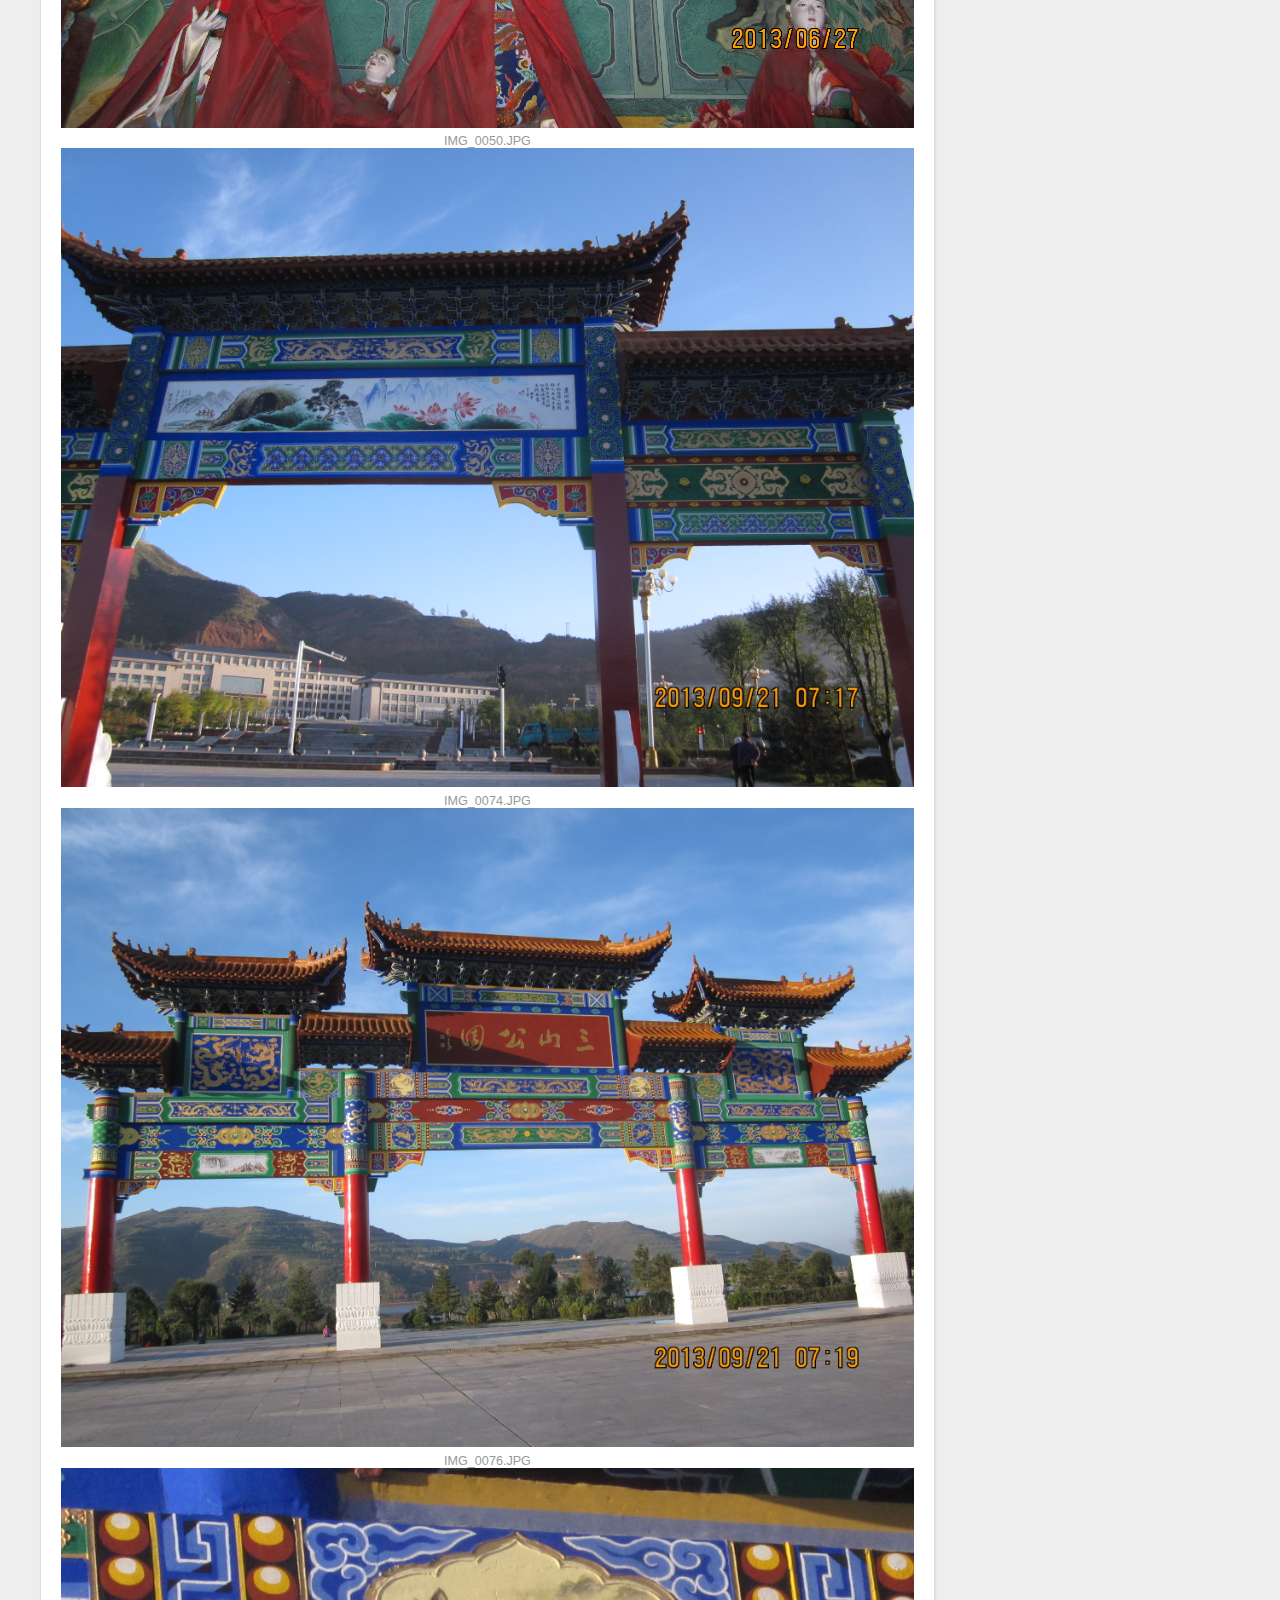
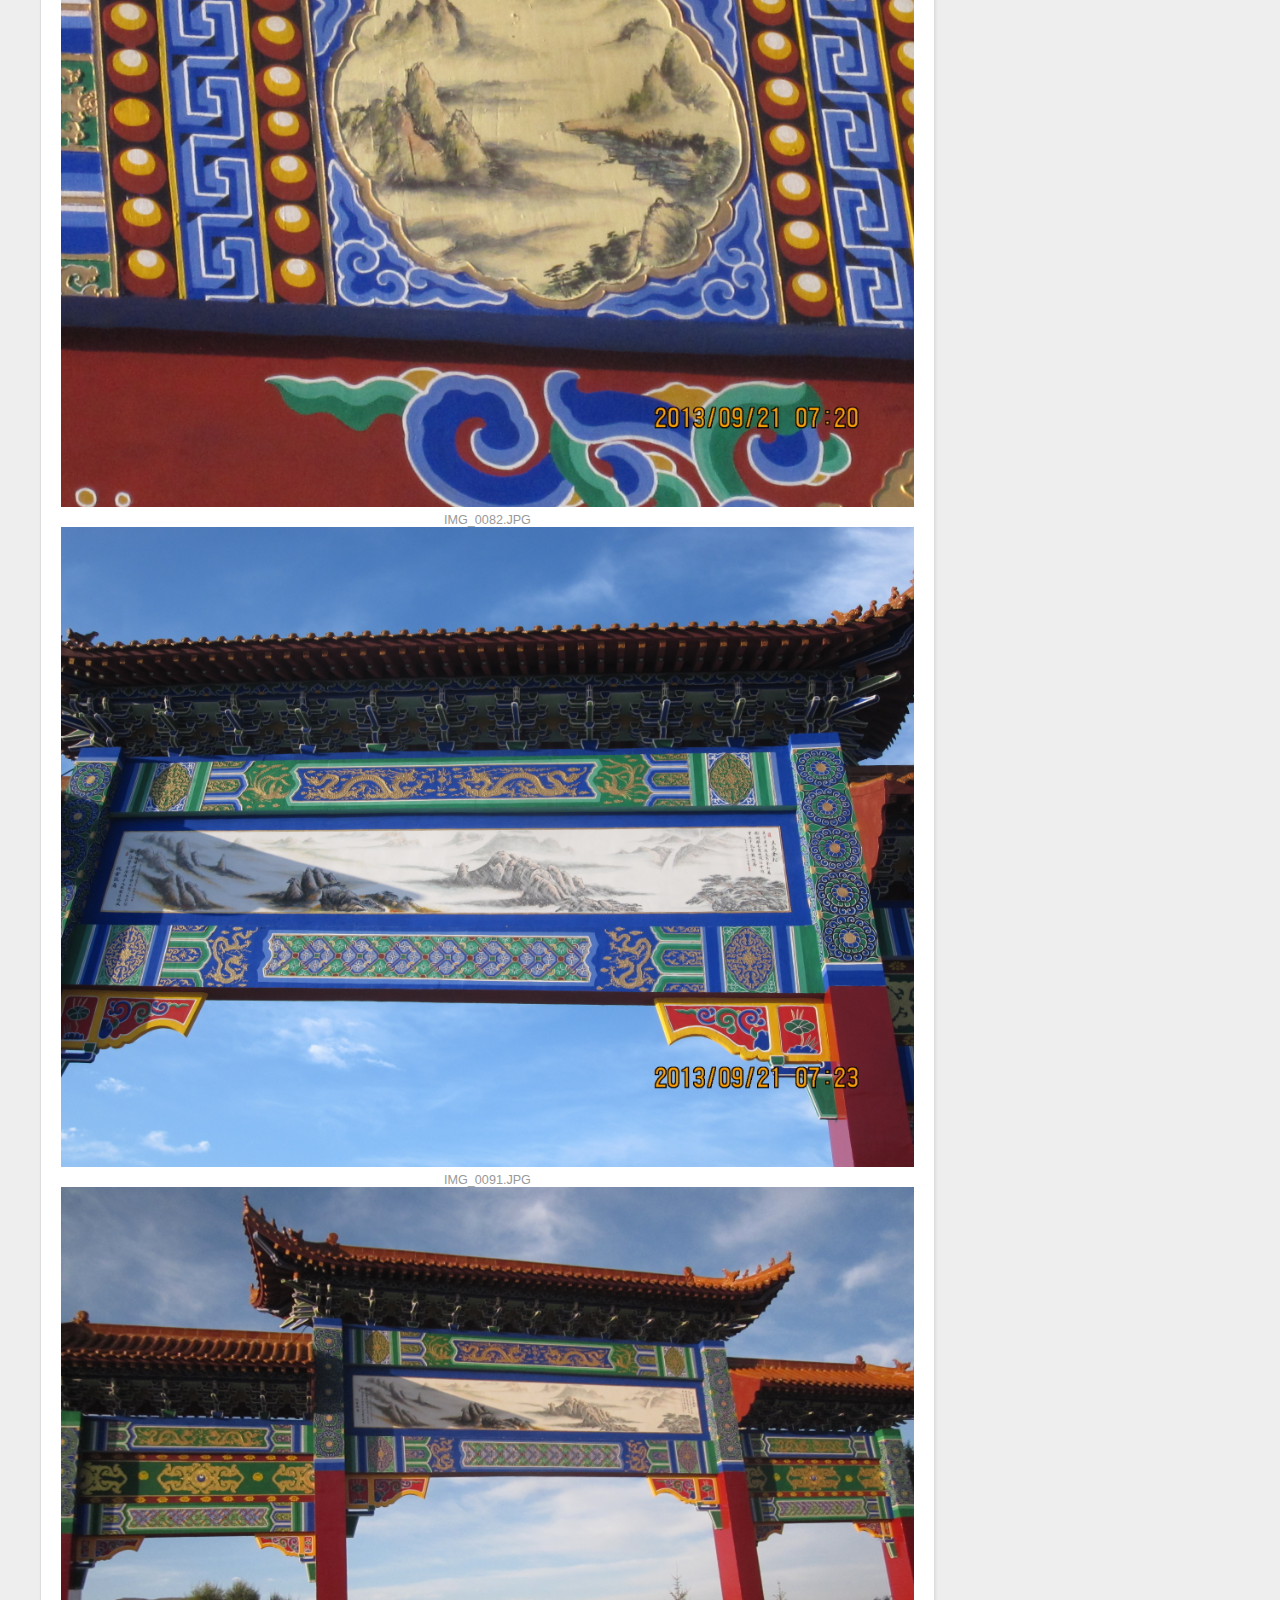
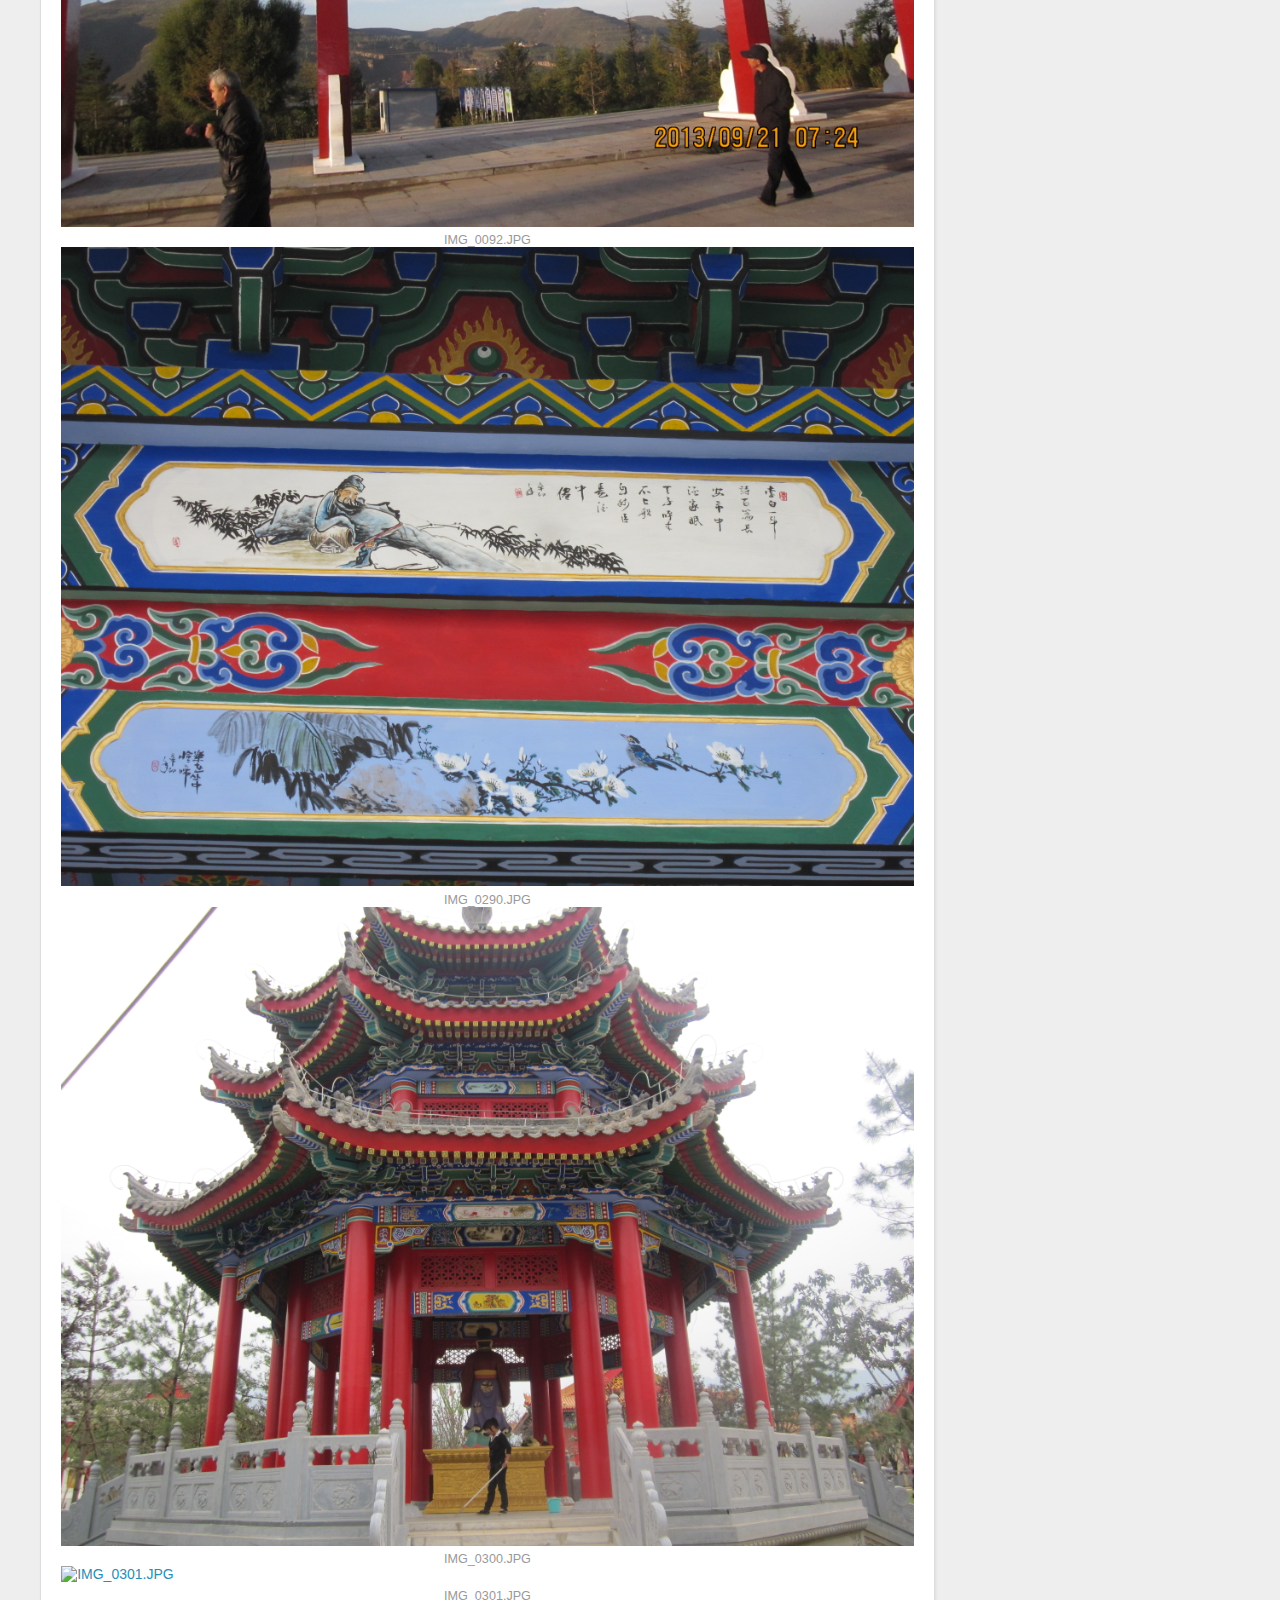
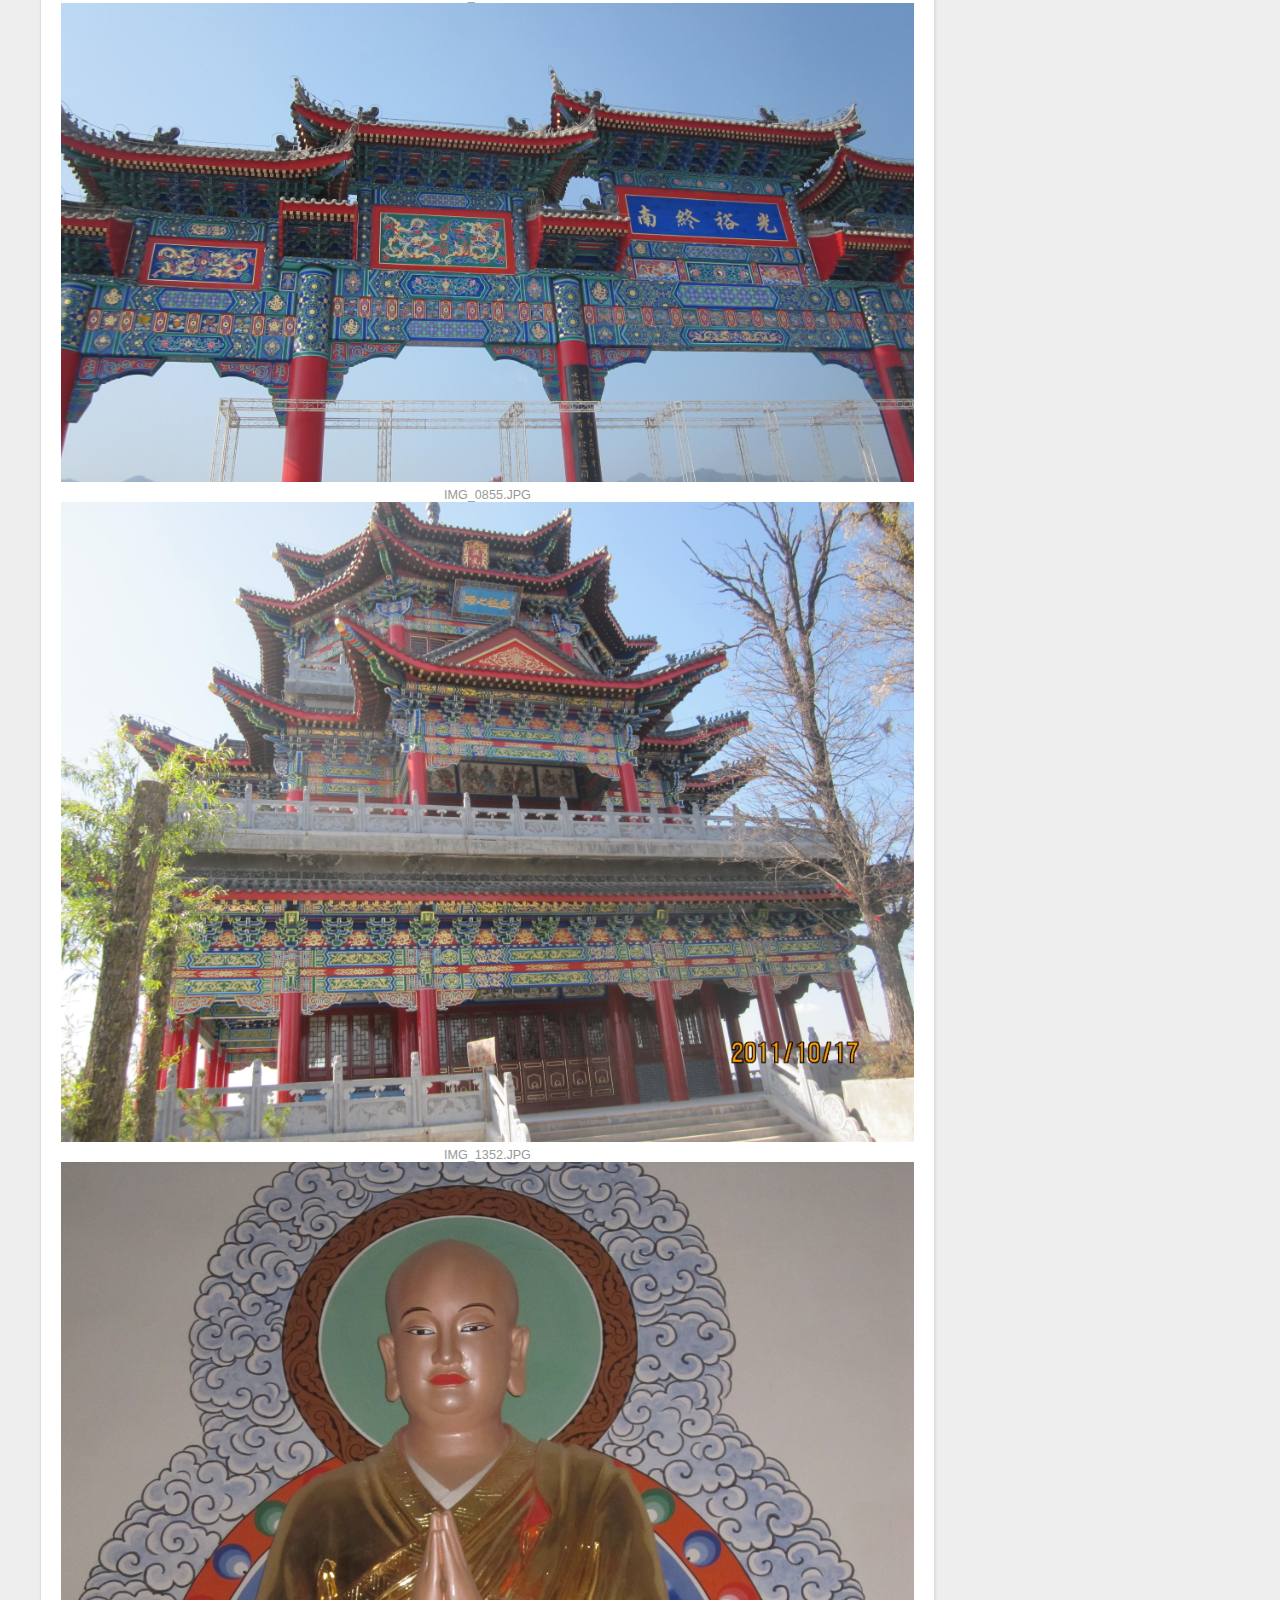
==== commit 2769472d: "Site updated: 2017-02-19 20:18:51" ====
--- a/index.html
+++ b/index.html
@@ -86,7 +86,7 @@
       
     </div>
     <footer class="article-footer">
-      <a data-url="http://yoursite.com/2017/02/19/杜果霖/" data-id="cizcmtknt0001v0cs5tqyczsj" class="article-share-link">Share</a>
+      <a data-url="http://yoursite.com/2017/02/19/杜果霖/" data-id="cizcn3fmc000029cspitafi5g" class="article-share-link">Share</a>
       
       
   <ul class="article-tag-list"><li class="article-tag-list-item"><a class="article-tag-list-link" href="/tags/彩绘-书法-古建筑/">彩绘 书法 古建筑</a></li></ul>
@@ -159,7 +159,7 @@
       
     </div>
     <footer class="article-footer">
-      <a data-url="http://yoursite.com/2017/02/19/彩绘工程/" data-id="cizcmtknl0000v0csxamwj931" class="article-share-link">Share</a>
+      <a data-url="http://yoursite.com/2017/02/19/彩绘工程/" data-id="cizcn3fmj000129csvgijmvi0" class="article-share-link">Share</a>
       
       
     </footer>
--- a/css/style.css
+++ b/css/style.css
@@ -358,7 +358,7 @@
   text-align: center;
   height: 40px;
   position: absolute;
-  top: 70%;
+  top: 55%;
   left: 0;
   margin-top: -20px;
 }
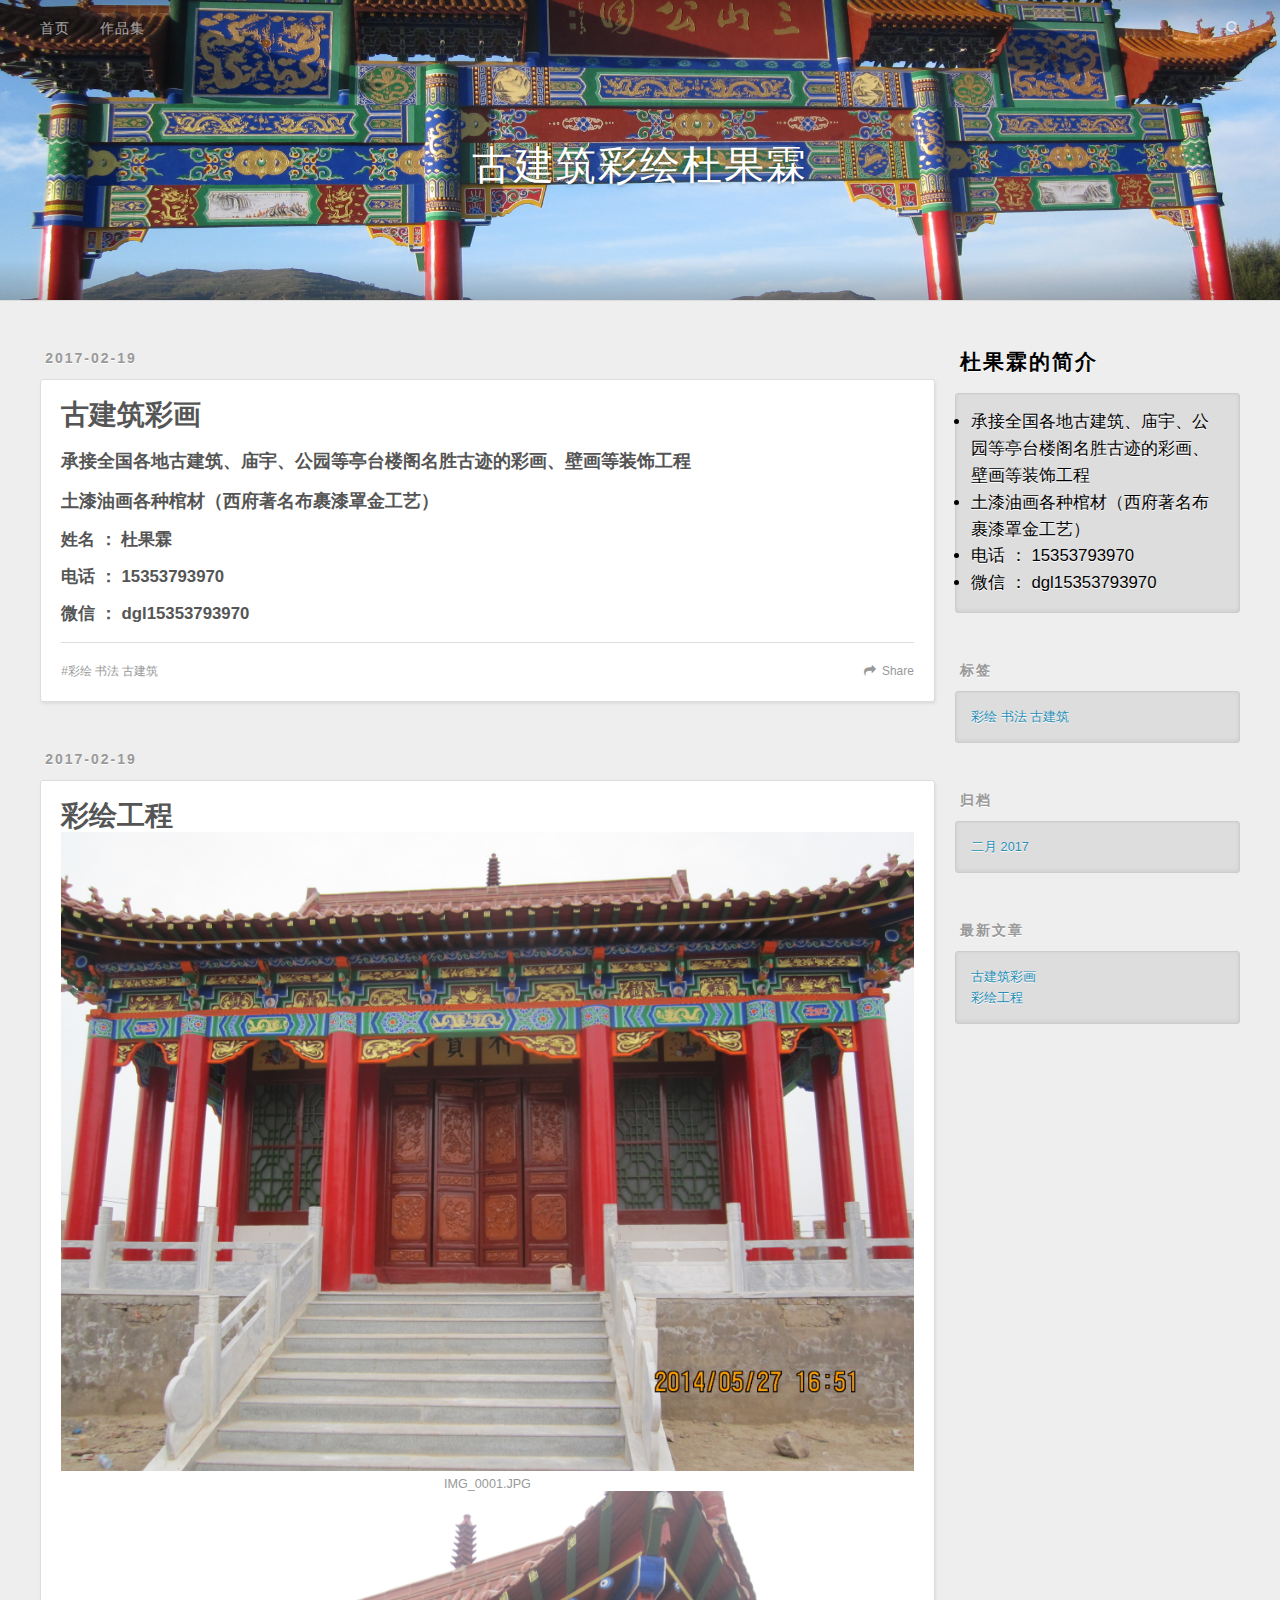
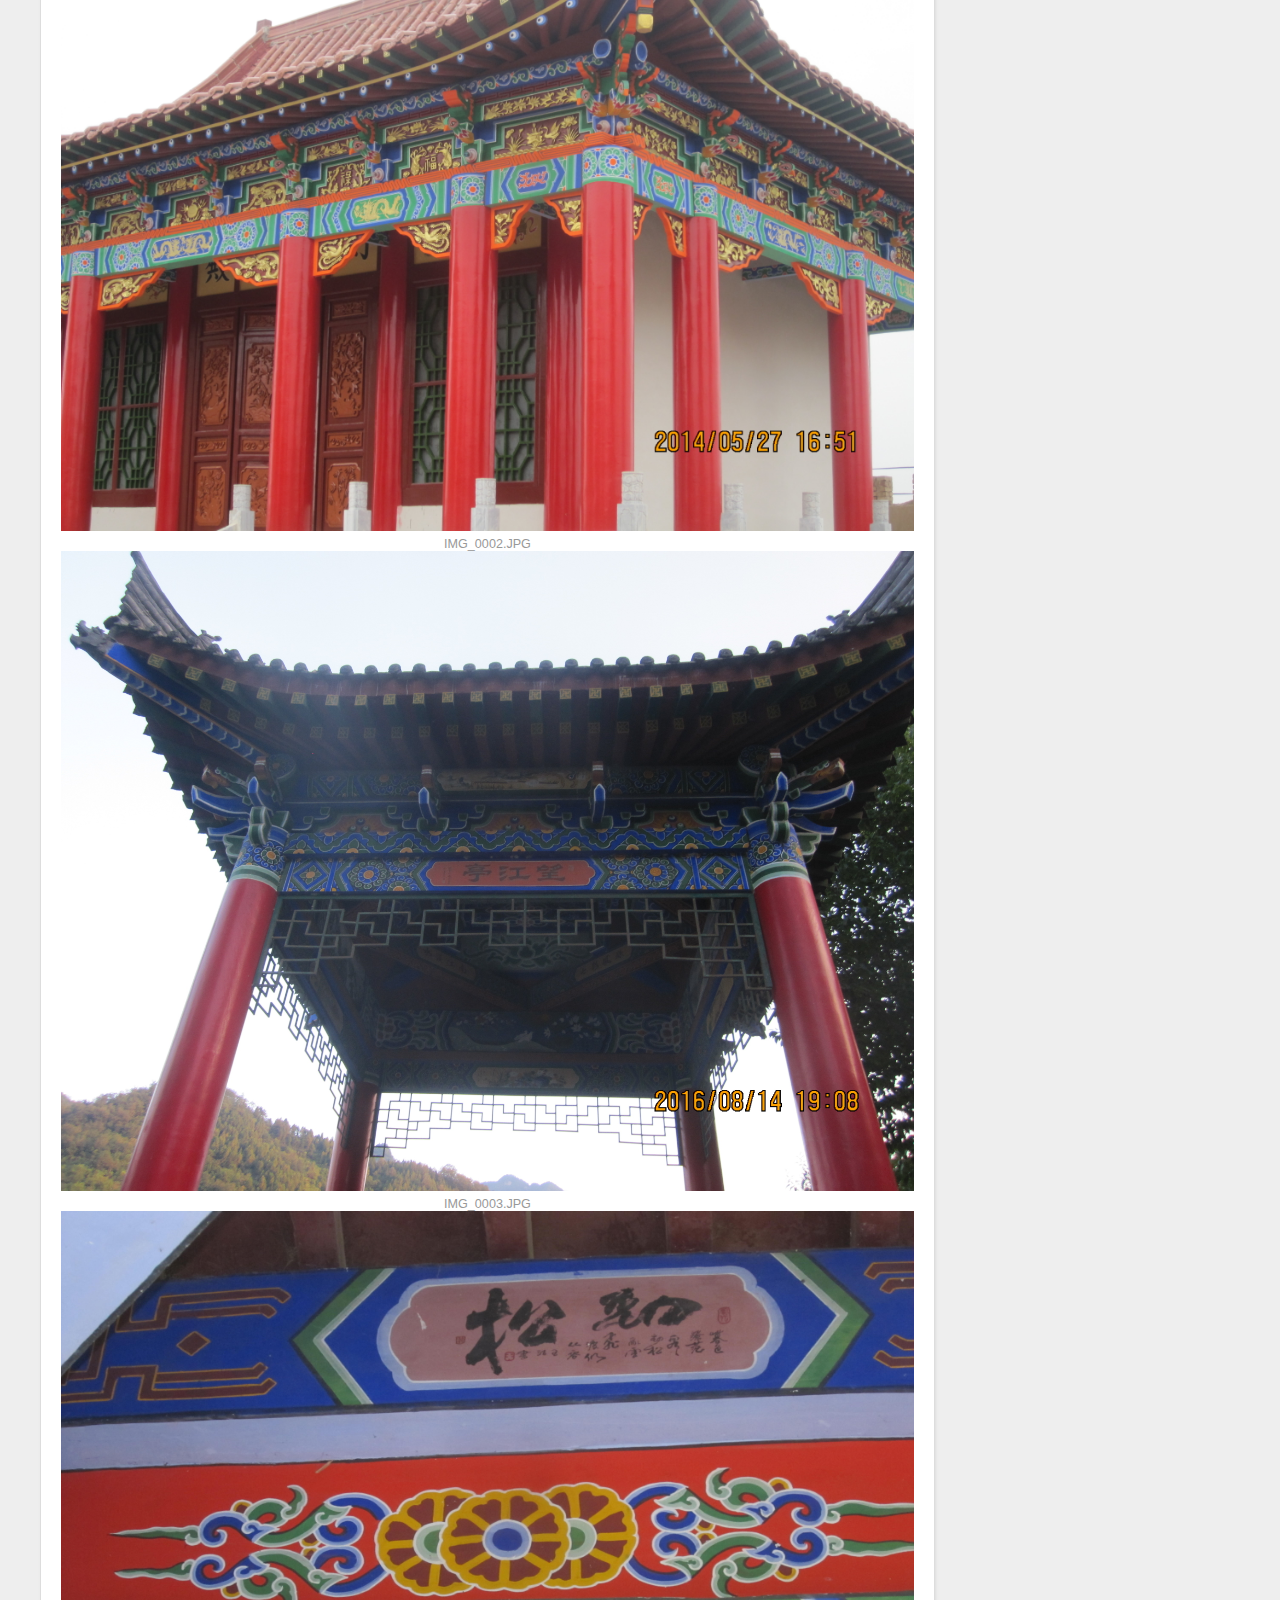
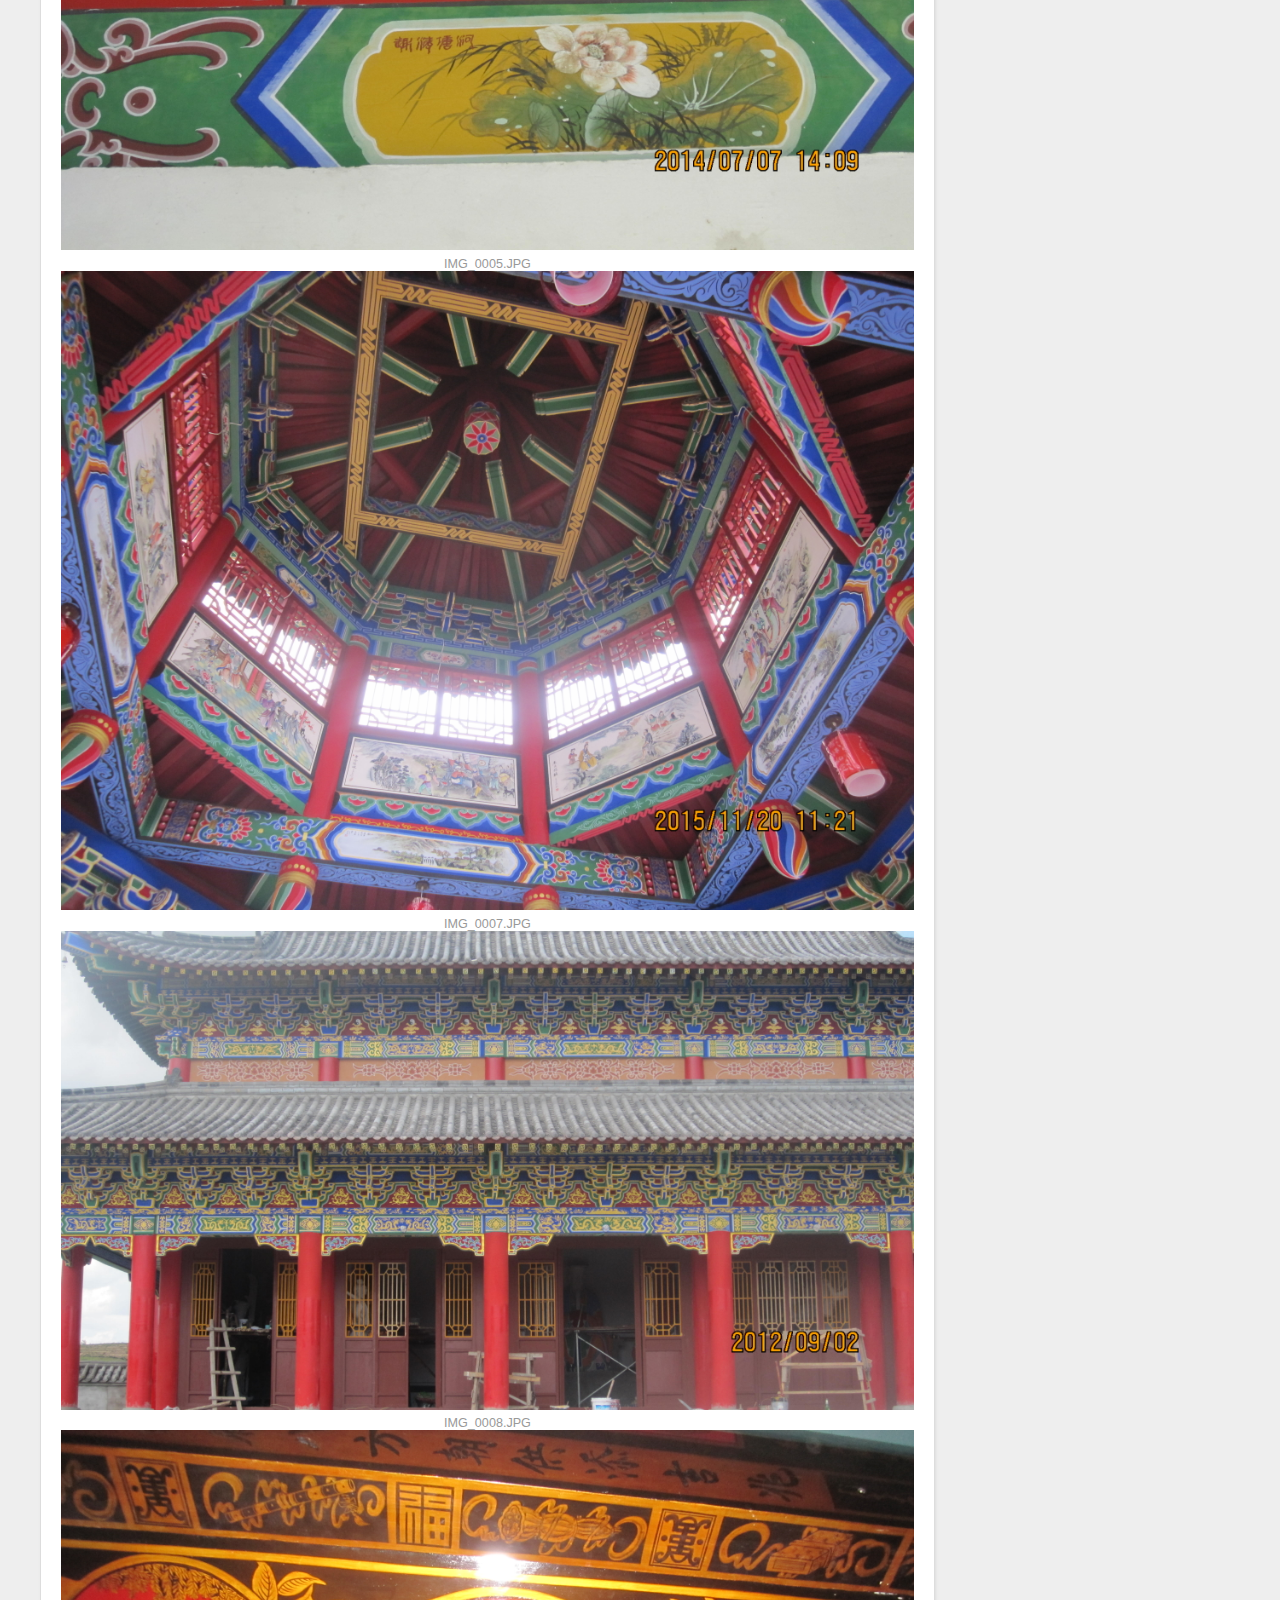
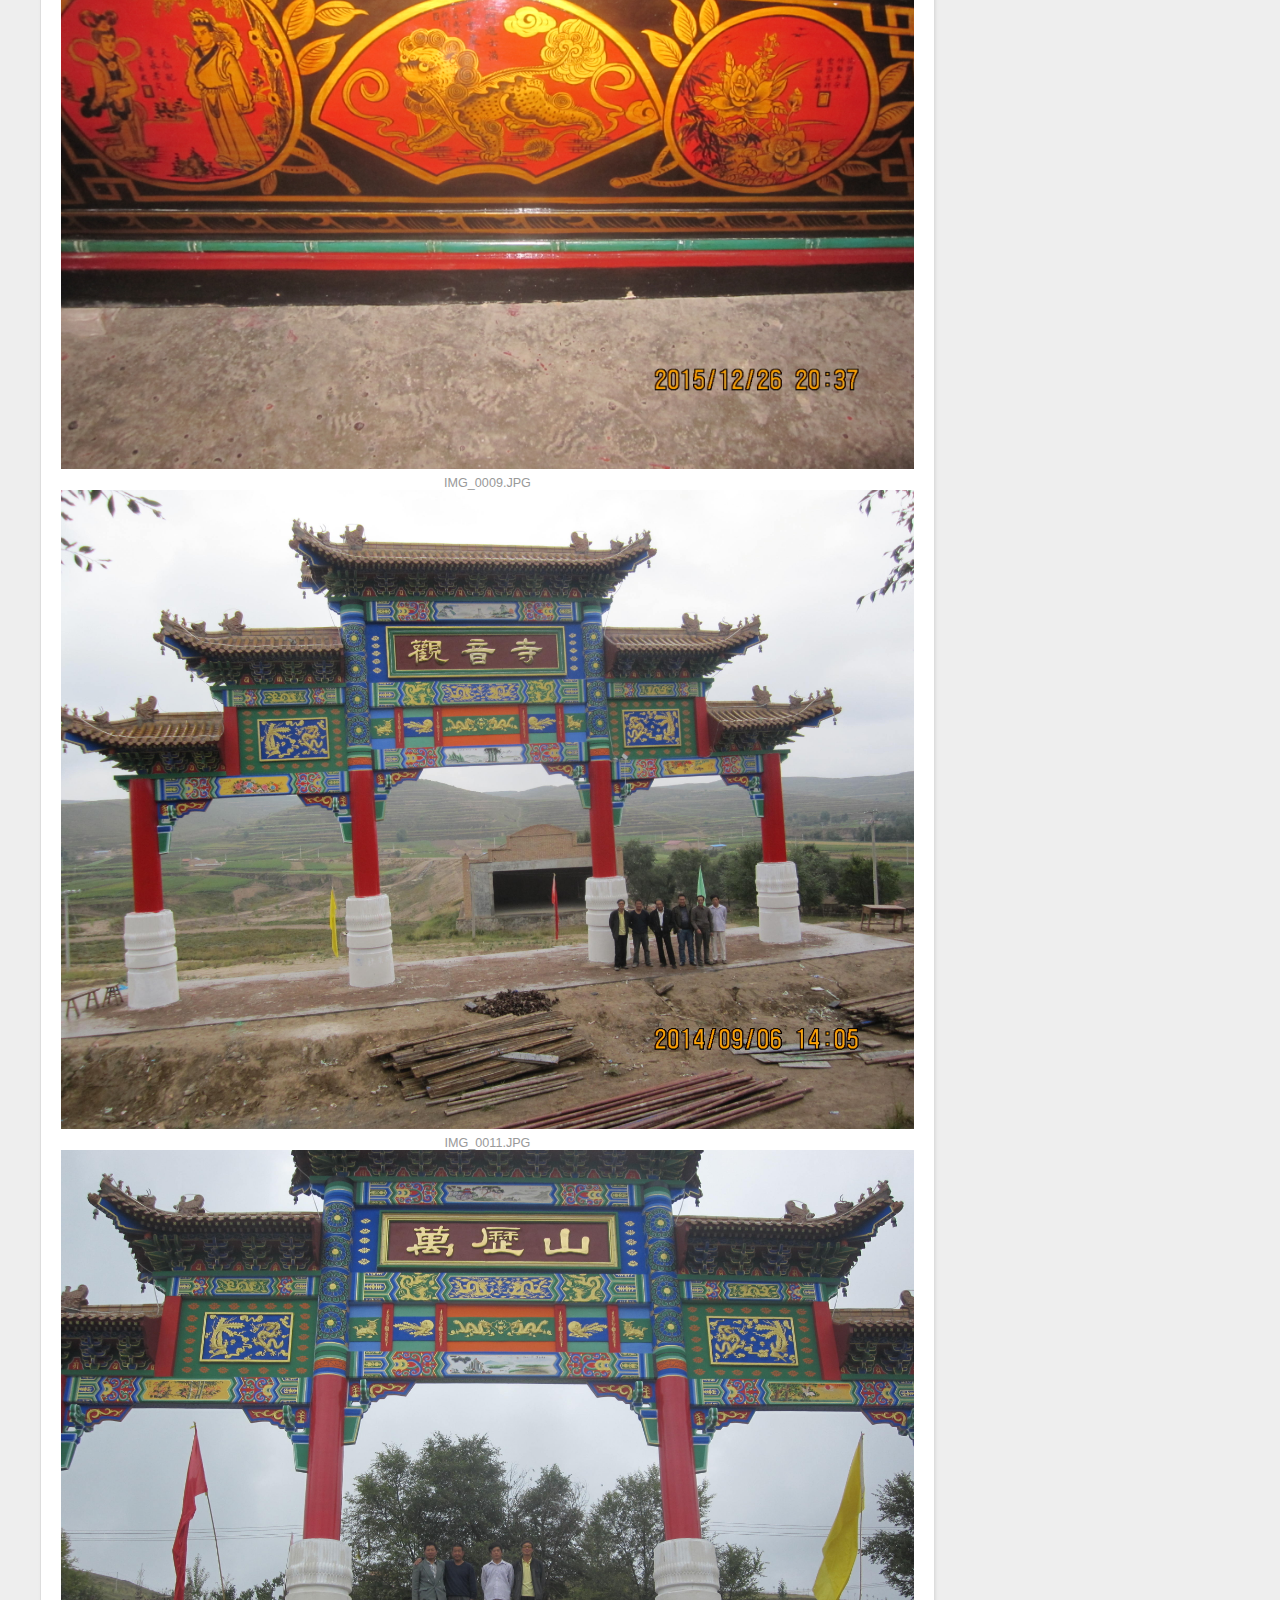
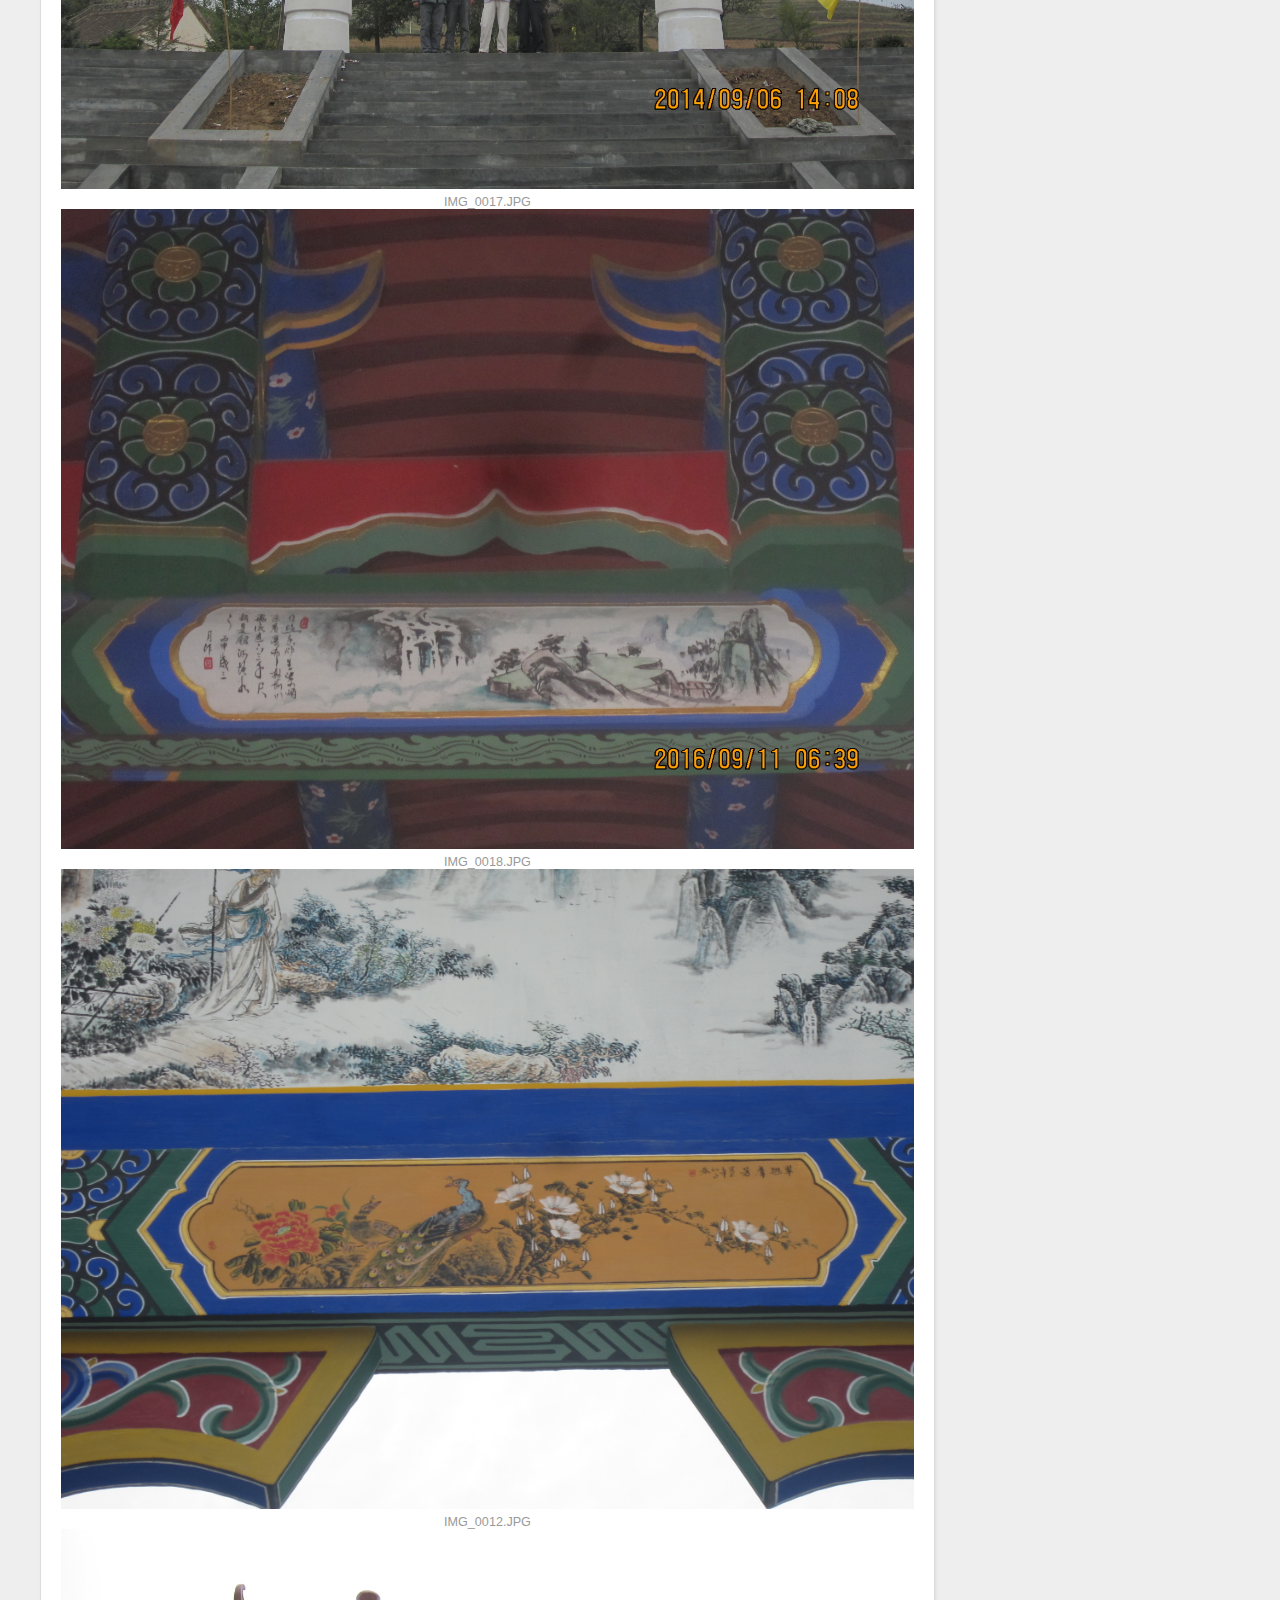
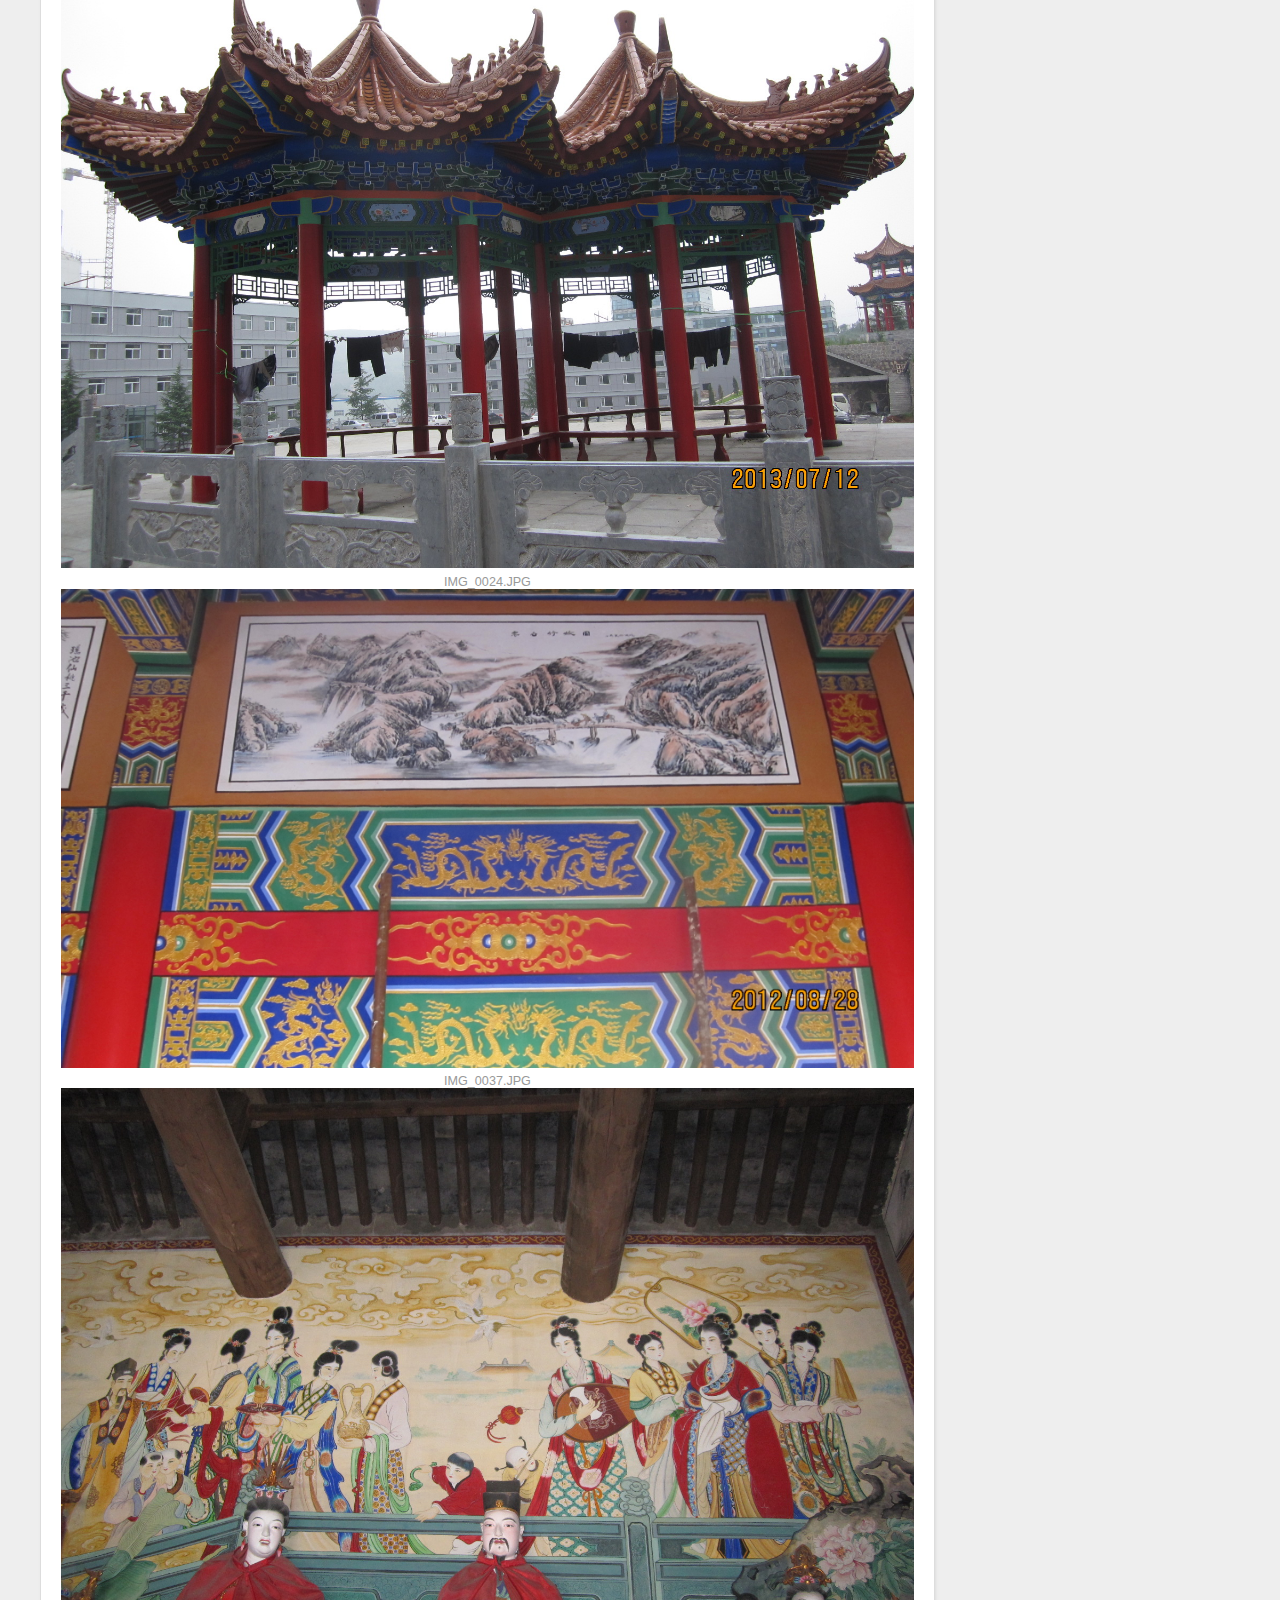
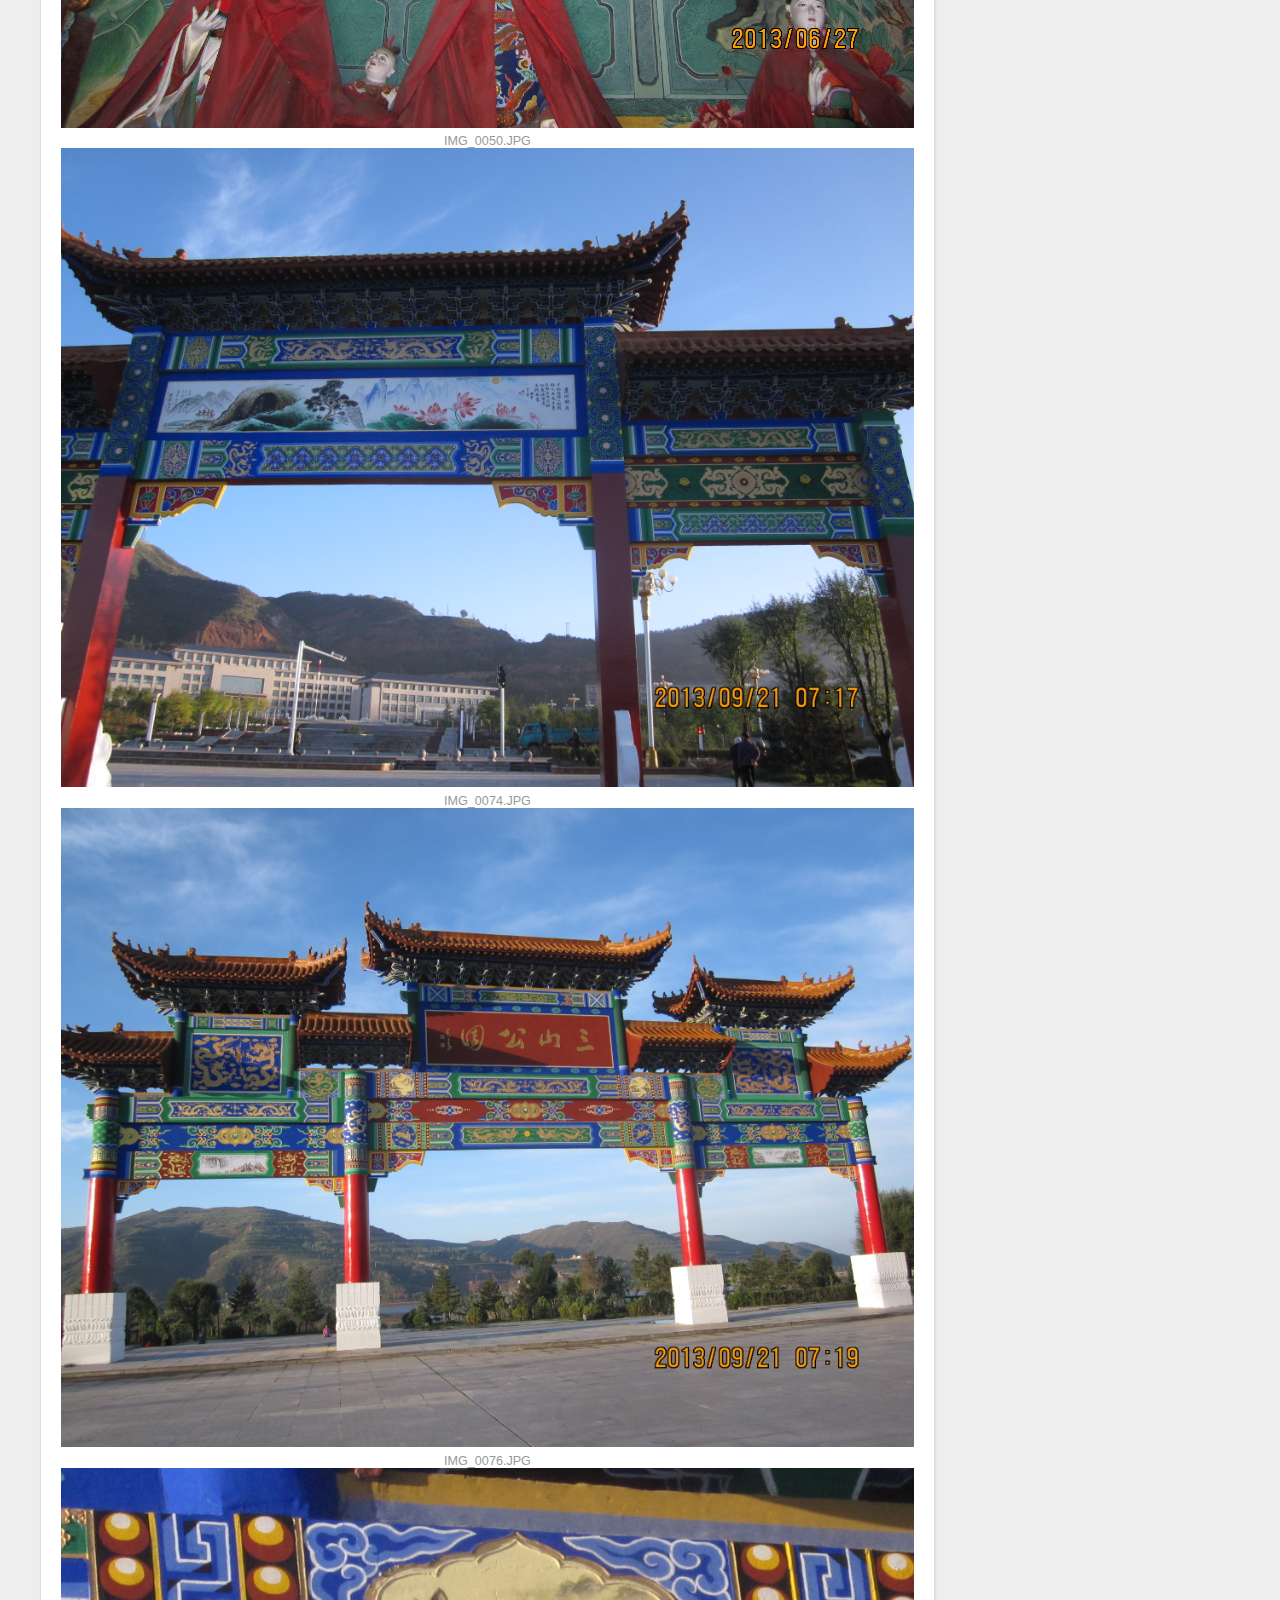
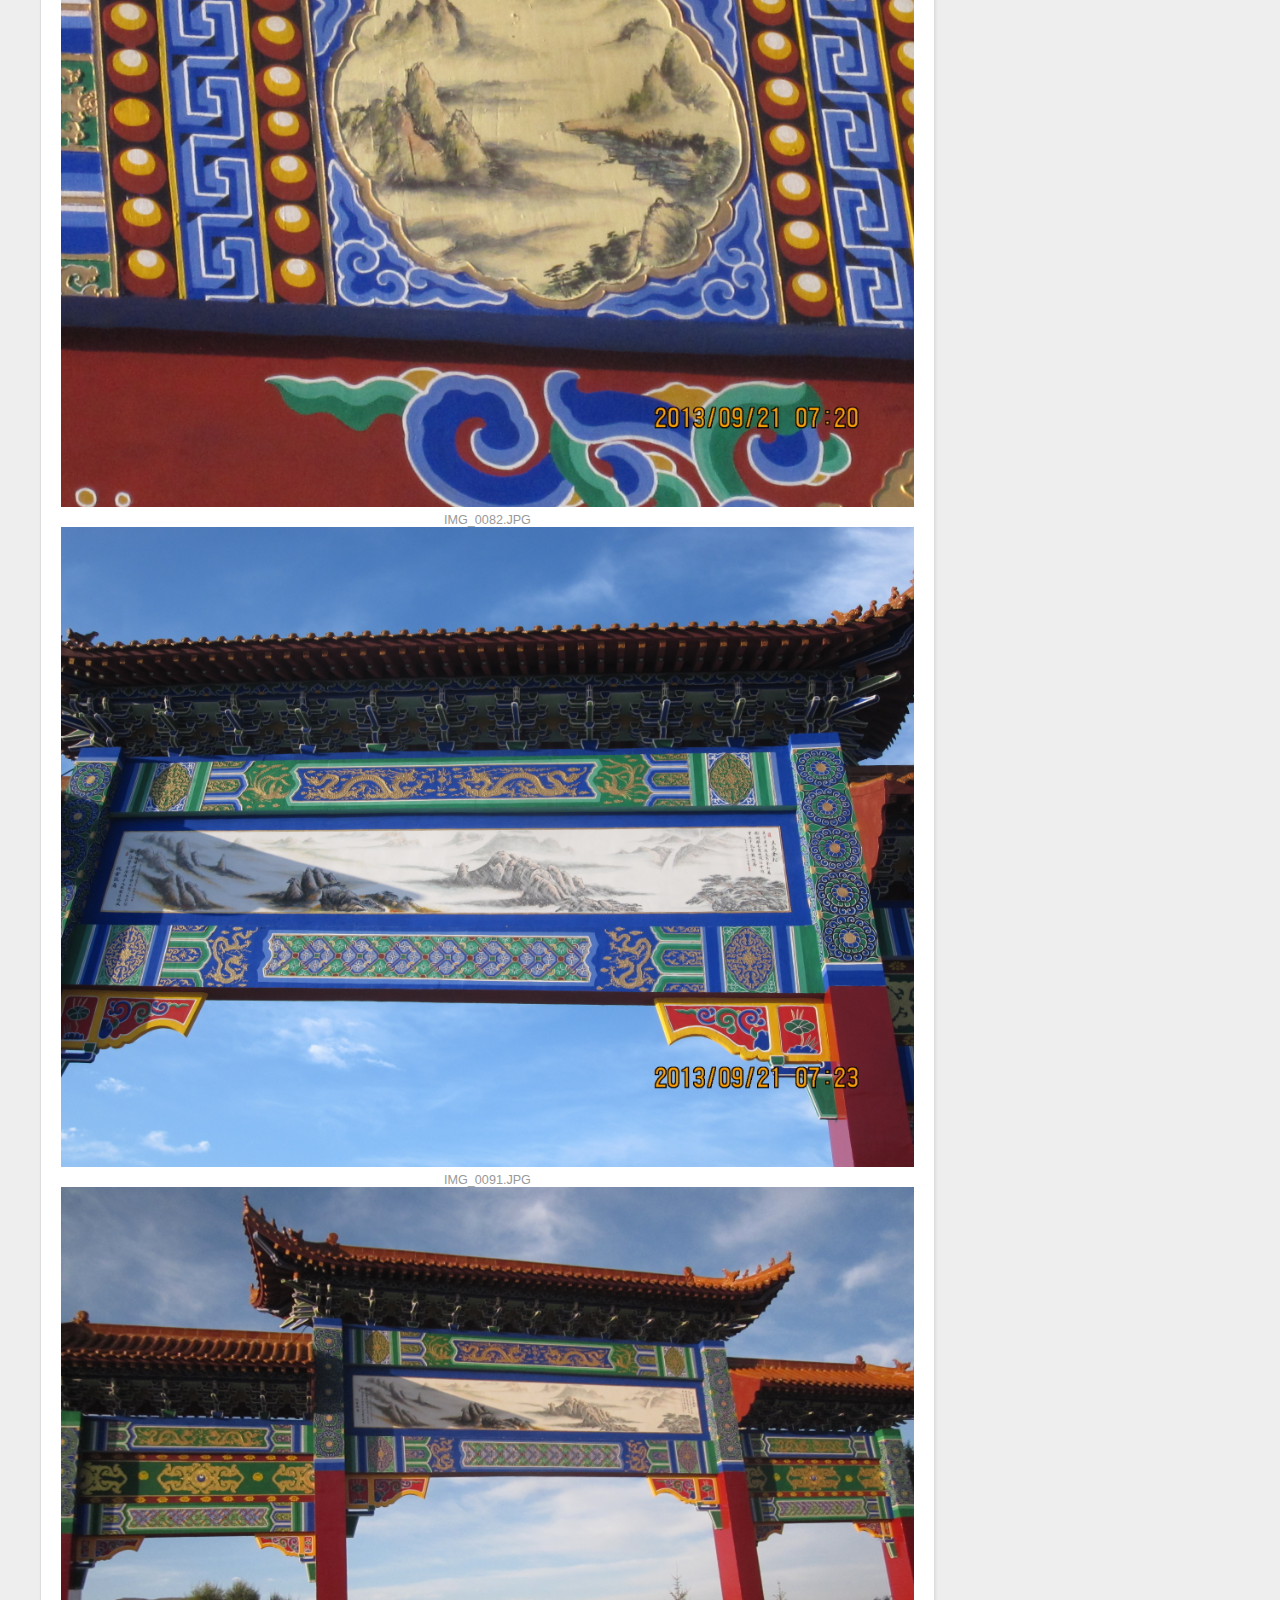
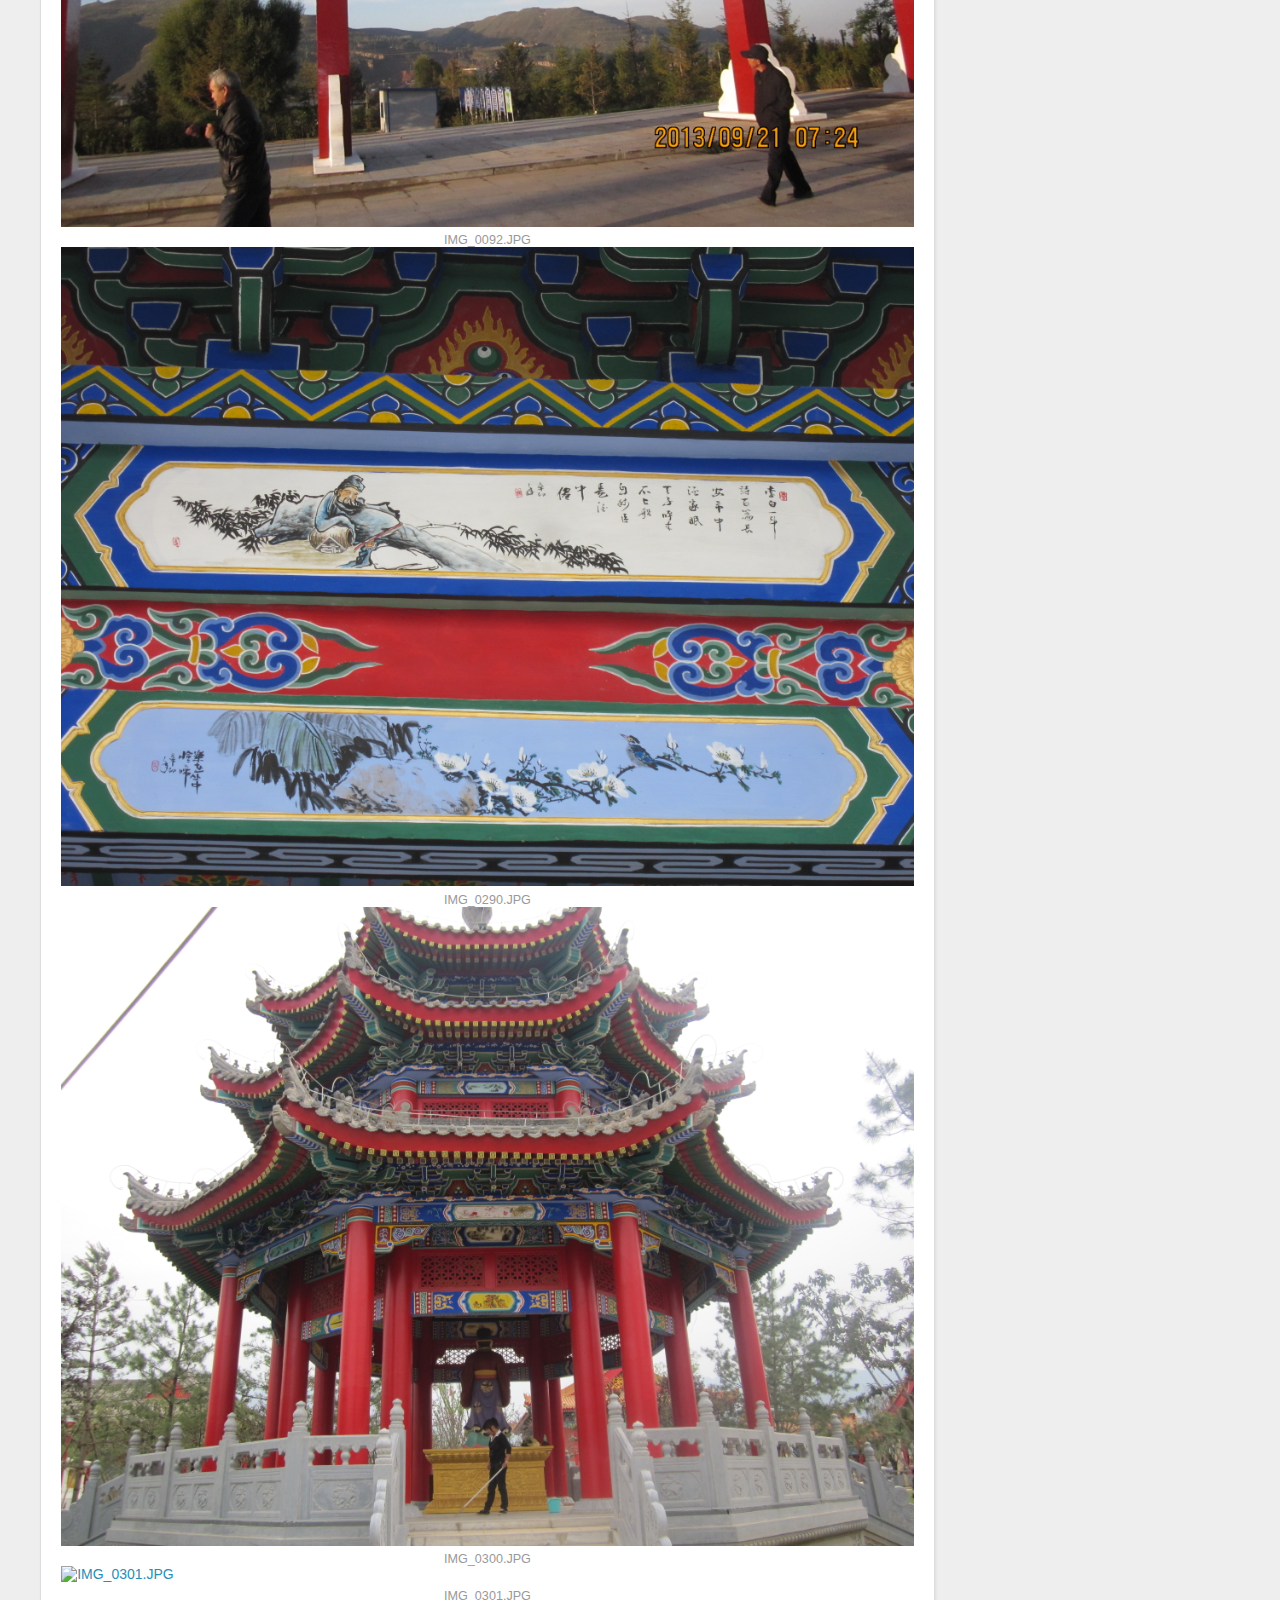
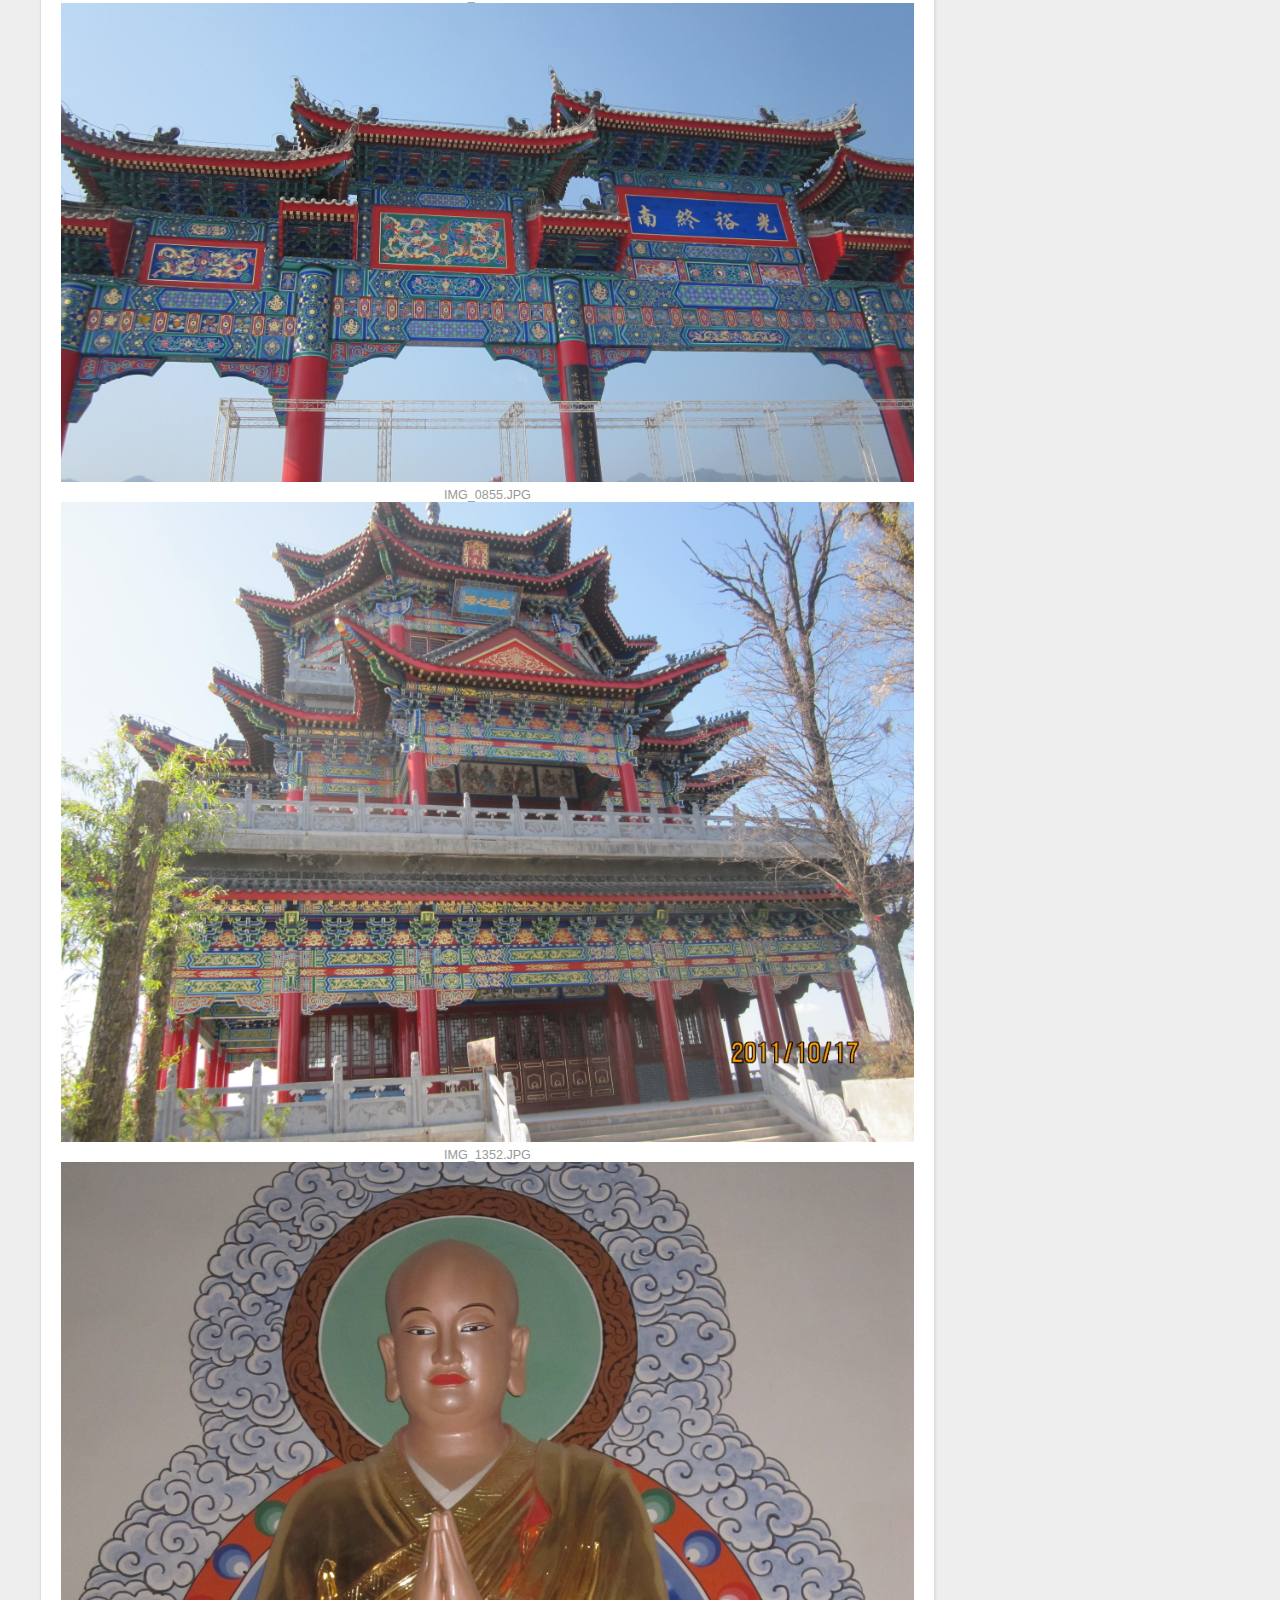
==== commit bc918ce5: "Site updated: 2017-02-19 20:24:39" ====
--- a/index.html
+++ b/index.html
@@ -3,16 +3,16 @@
 <head>
   <meta charset="utf-8">
   
-  <title>古建筑彩画--杜果霖</title>
+  <title>古建筑彩绘杜果霖</title>
   <meta name="viewport" content="width=device-width, initial-scale=1, maximum-scale=1">
   <meta name="description" content="彩绘, 书法, 古建筑, 庙宇, 亭台楼阁的彩画, 土漆油画各种棺材">
 <meta property="og:type" content="website">
-<meta property="og:title" content="古建筑彩画--杜果霖">
+<meta property="og:title" content="古建筑彩绘杜果霖">
 <meta property="og:url" content="http://yoursite.com/index.html">
-<meta property="og:site_name" content="古建筑彩画--杜果霖">
+<meta property="og:site_name" content="古建筑彩绘杜果霖">
 <meta property="og:description" content="彩绘, 书法, 古建筑, 庙宇, 亭台楼阁的彩画, 土漆油画各种棺材">
 <meta name="twitter:card" content="summary">
-<meta name="twitter:title" content="古建筑彩画--杜果霖">
+<meta name="twitter:title" content="古建筑彩绘杜果霖">
 <meta name="twitter:description" content="彩绘, 书法, 古建筑, 庙宇, 亭台楼阁的彩画, 土漆油画各种棺材">
   
   
@@ -34,7 +34,7 @@
   <div id="header-outer" class="outer">
     <div id="header-title" class="inner">
       <h1 id="logo-wrap">
-        <a href="/" id="logo">古建筑彩画--杜果霖</a>
+        <a href="/" id="logo">古建筑彩绘杜果霖</a>
       </h1>
       
     </div>
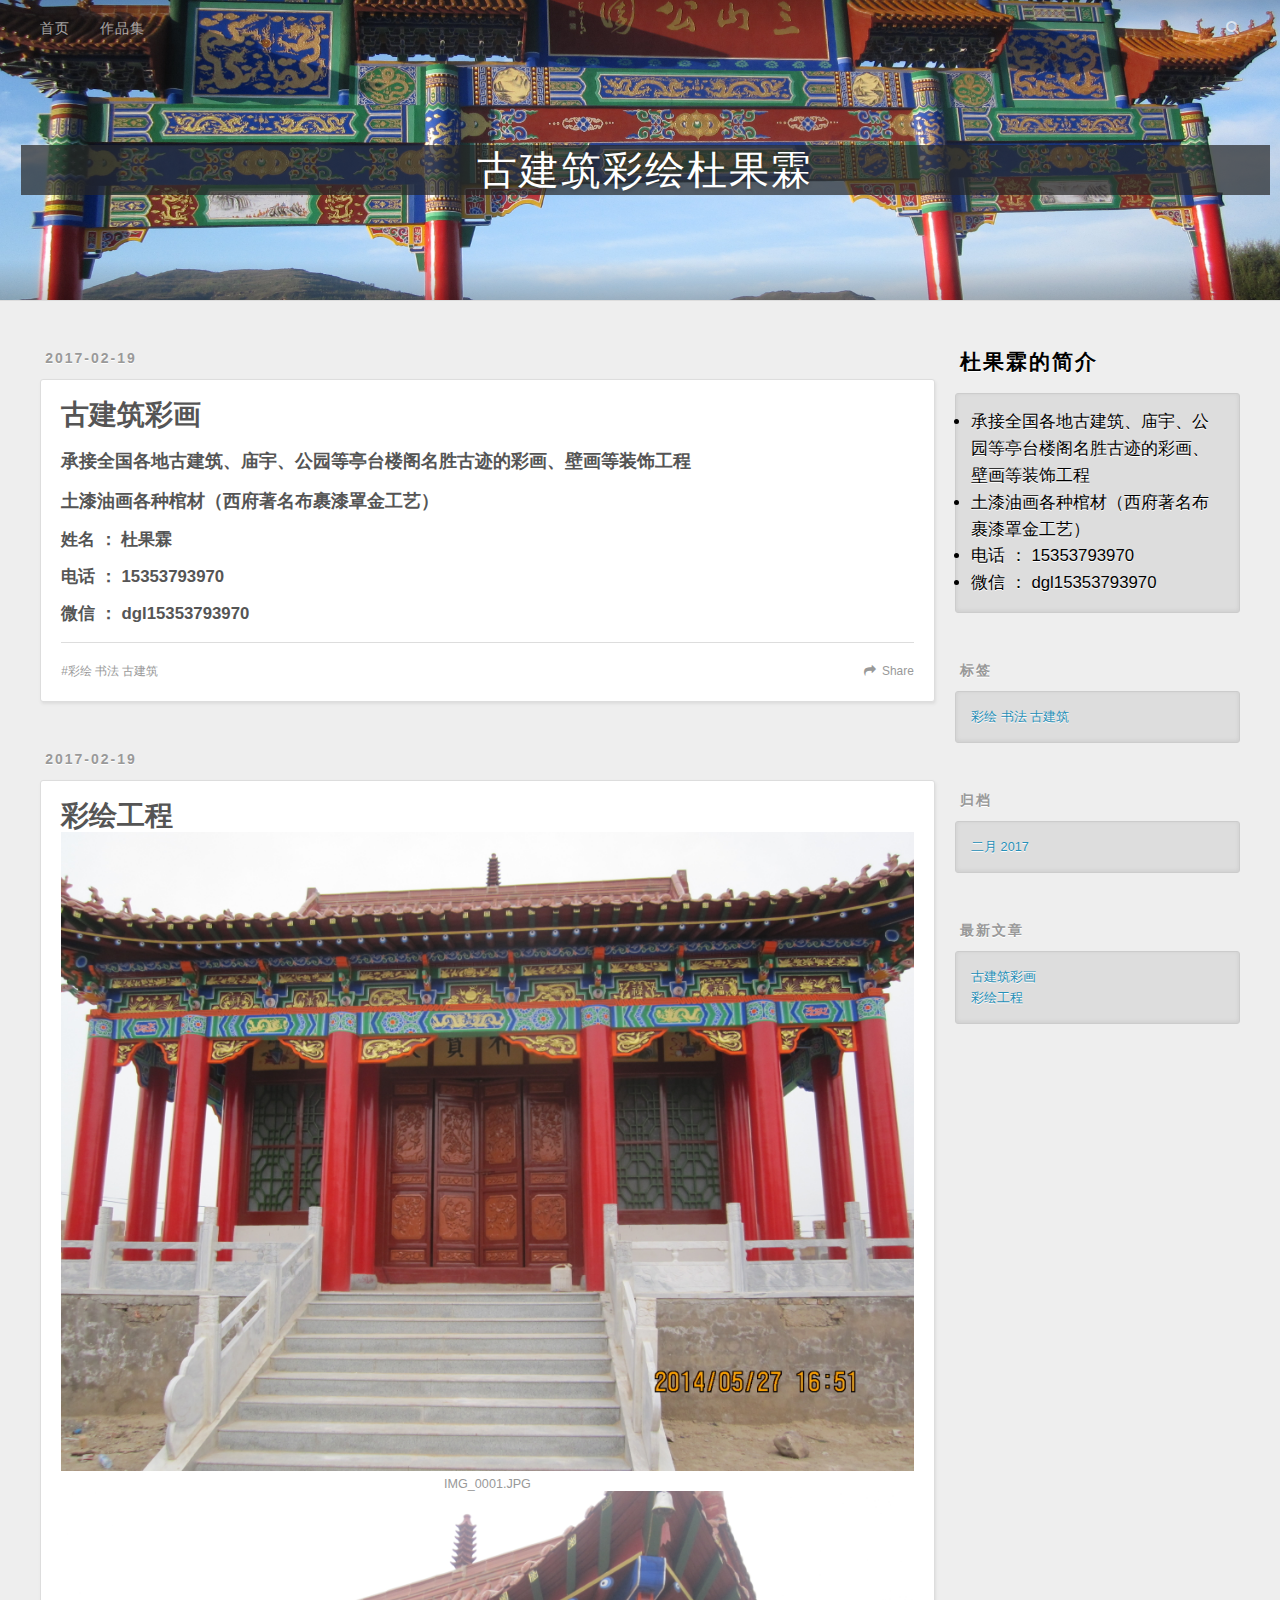
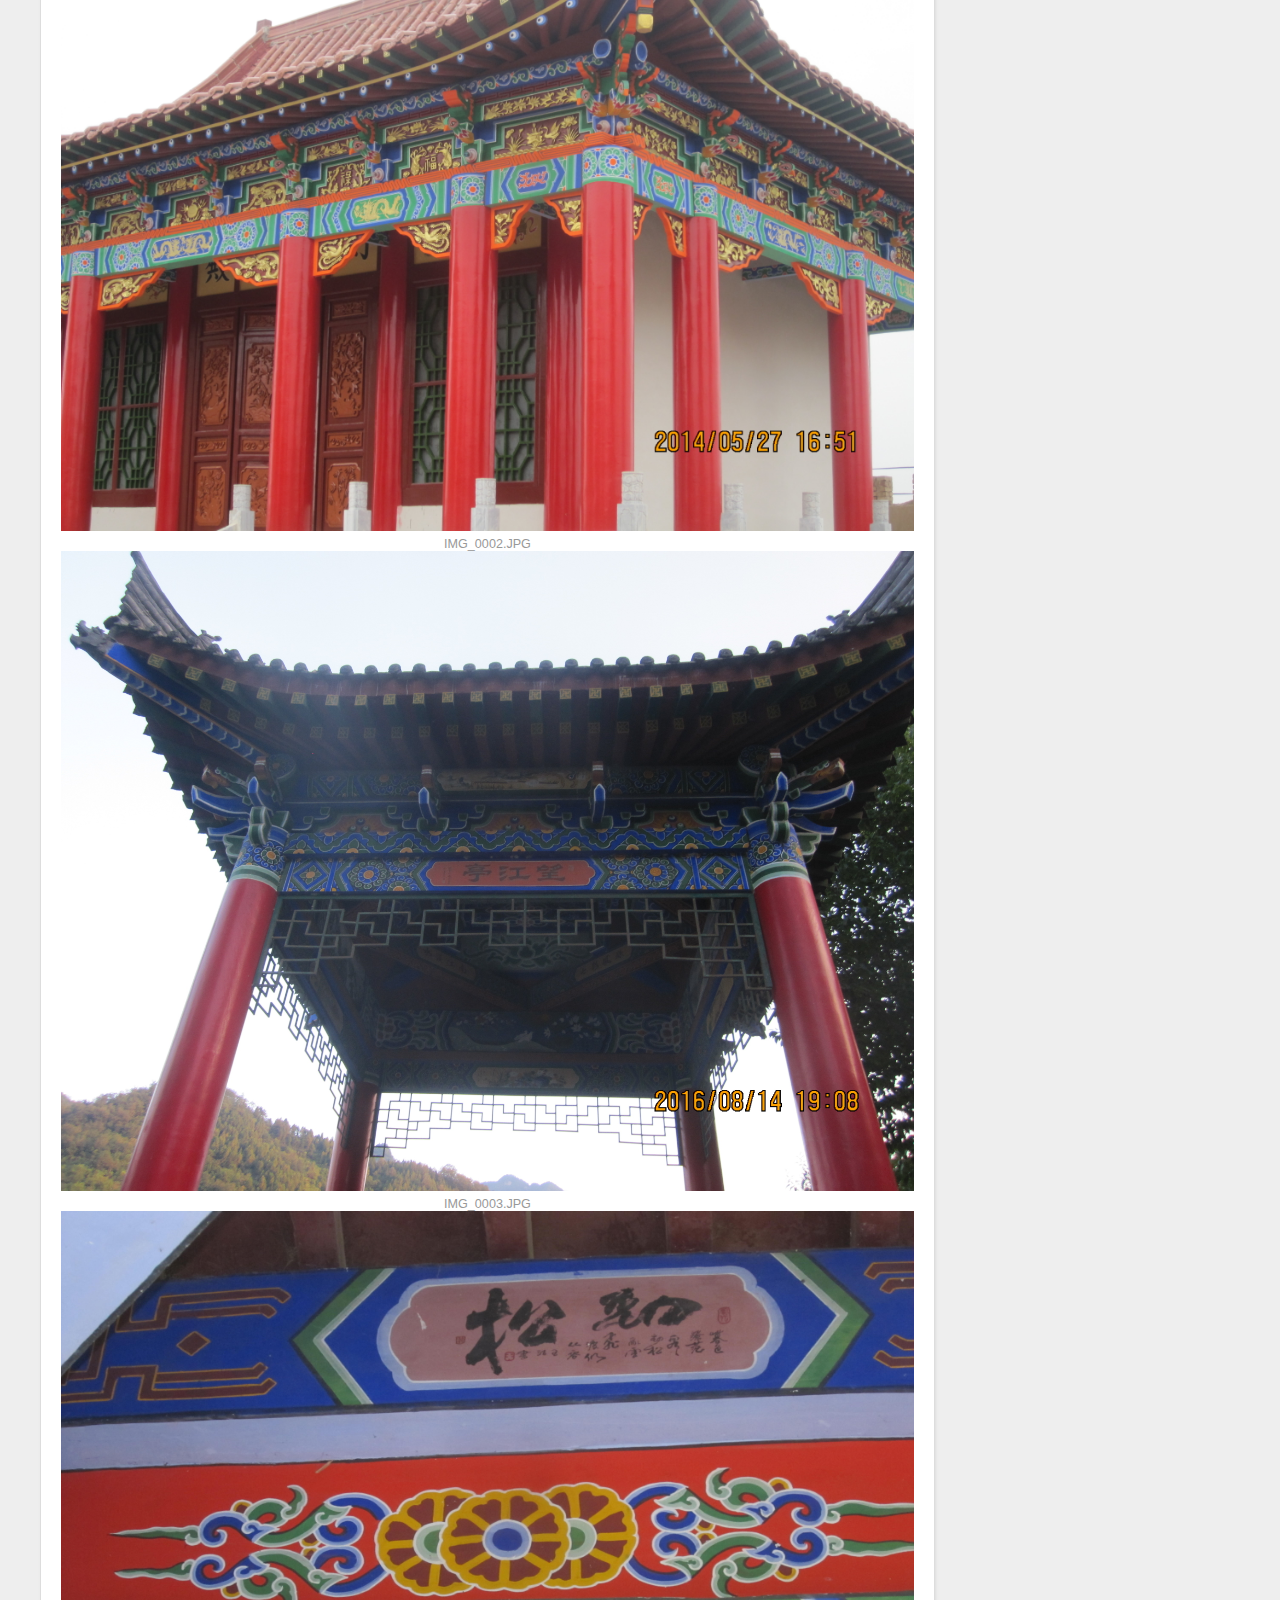
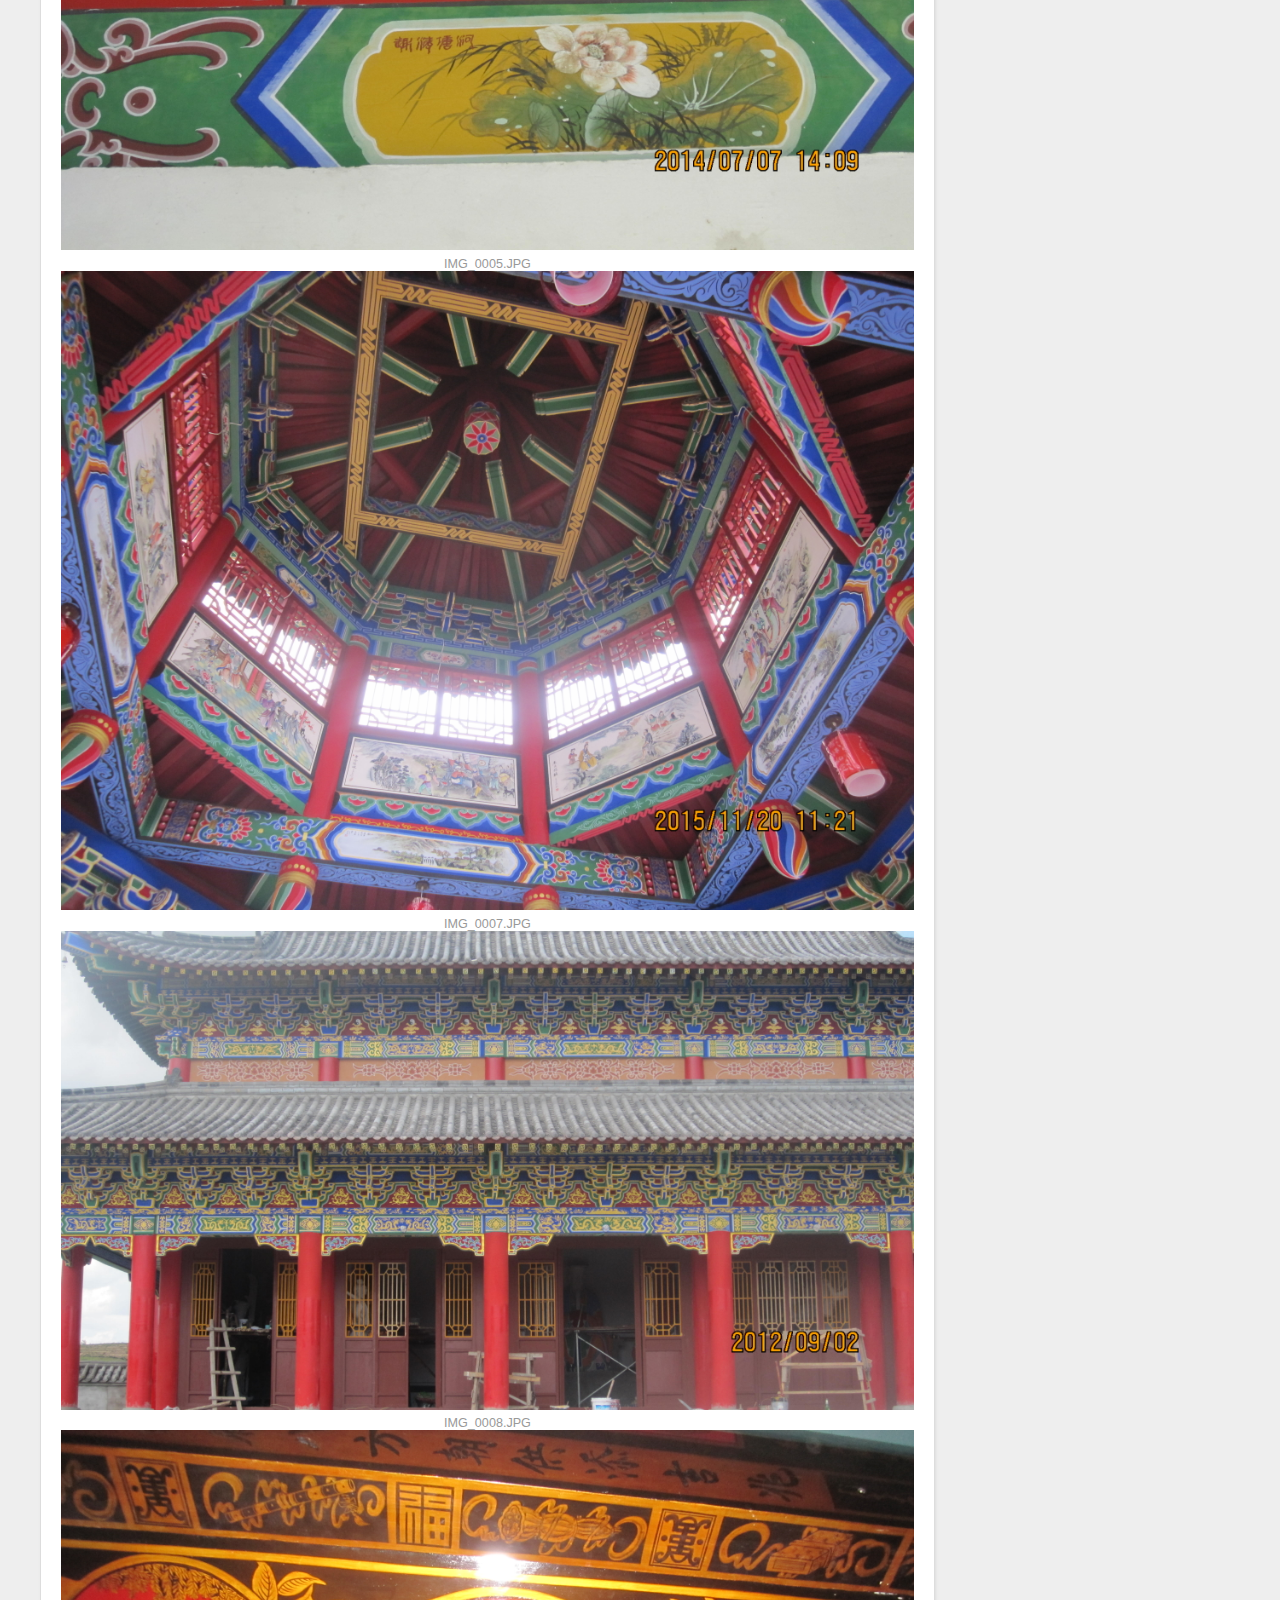
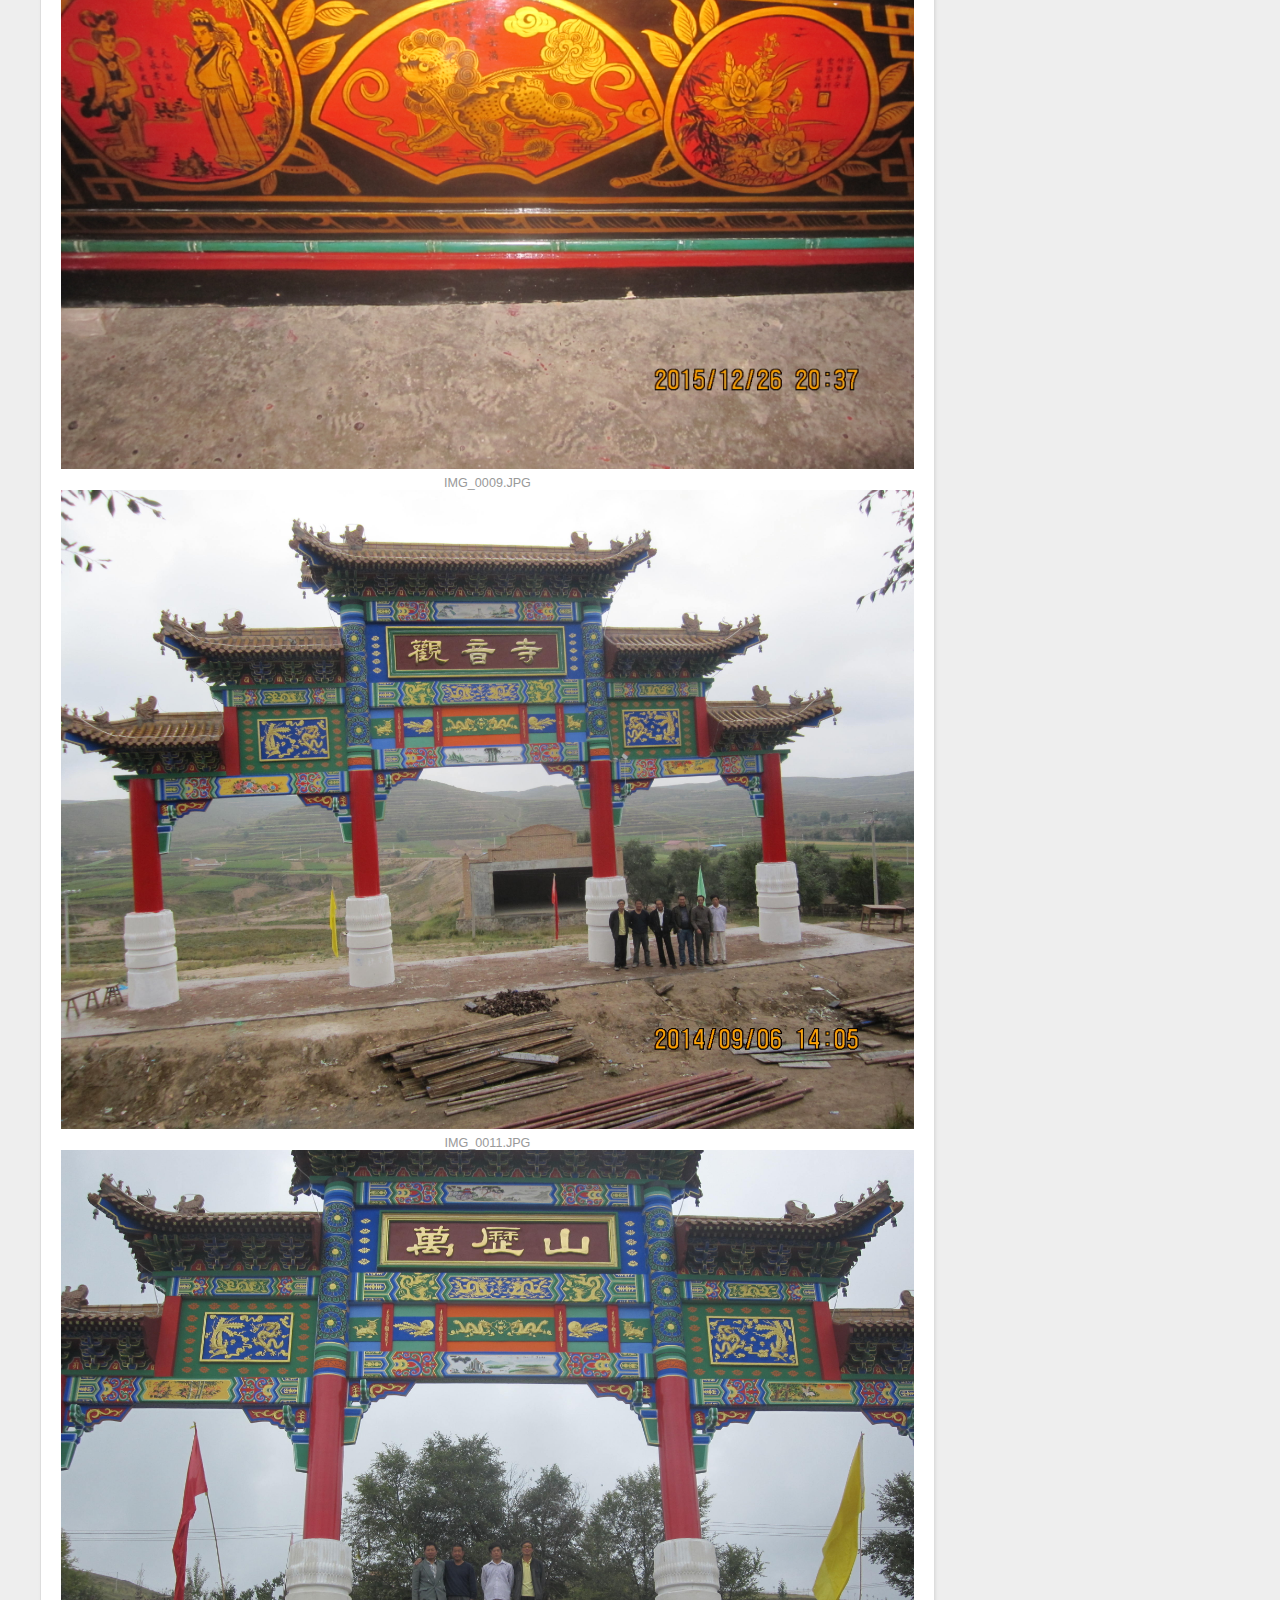
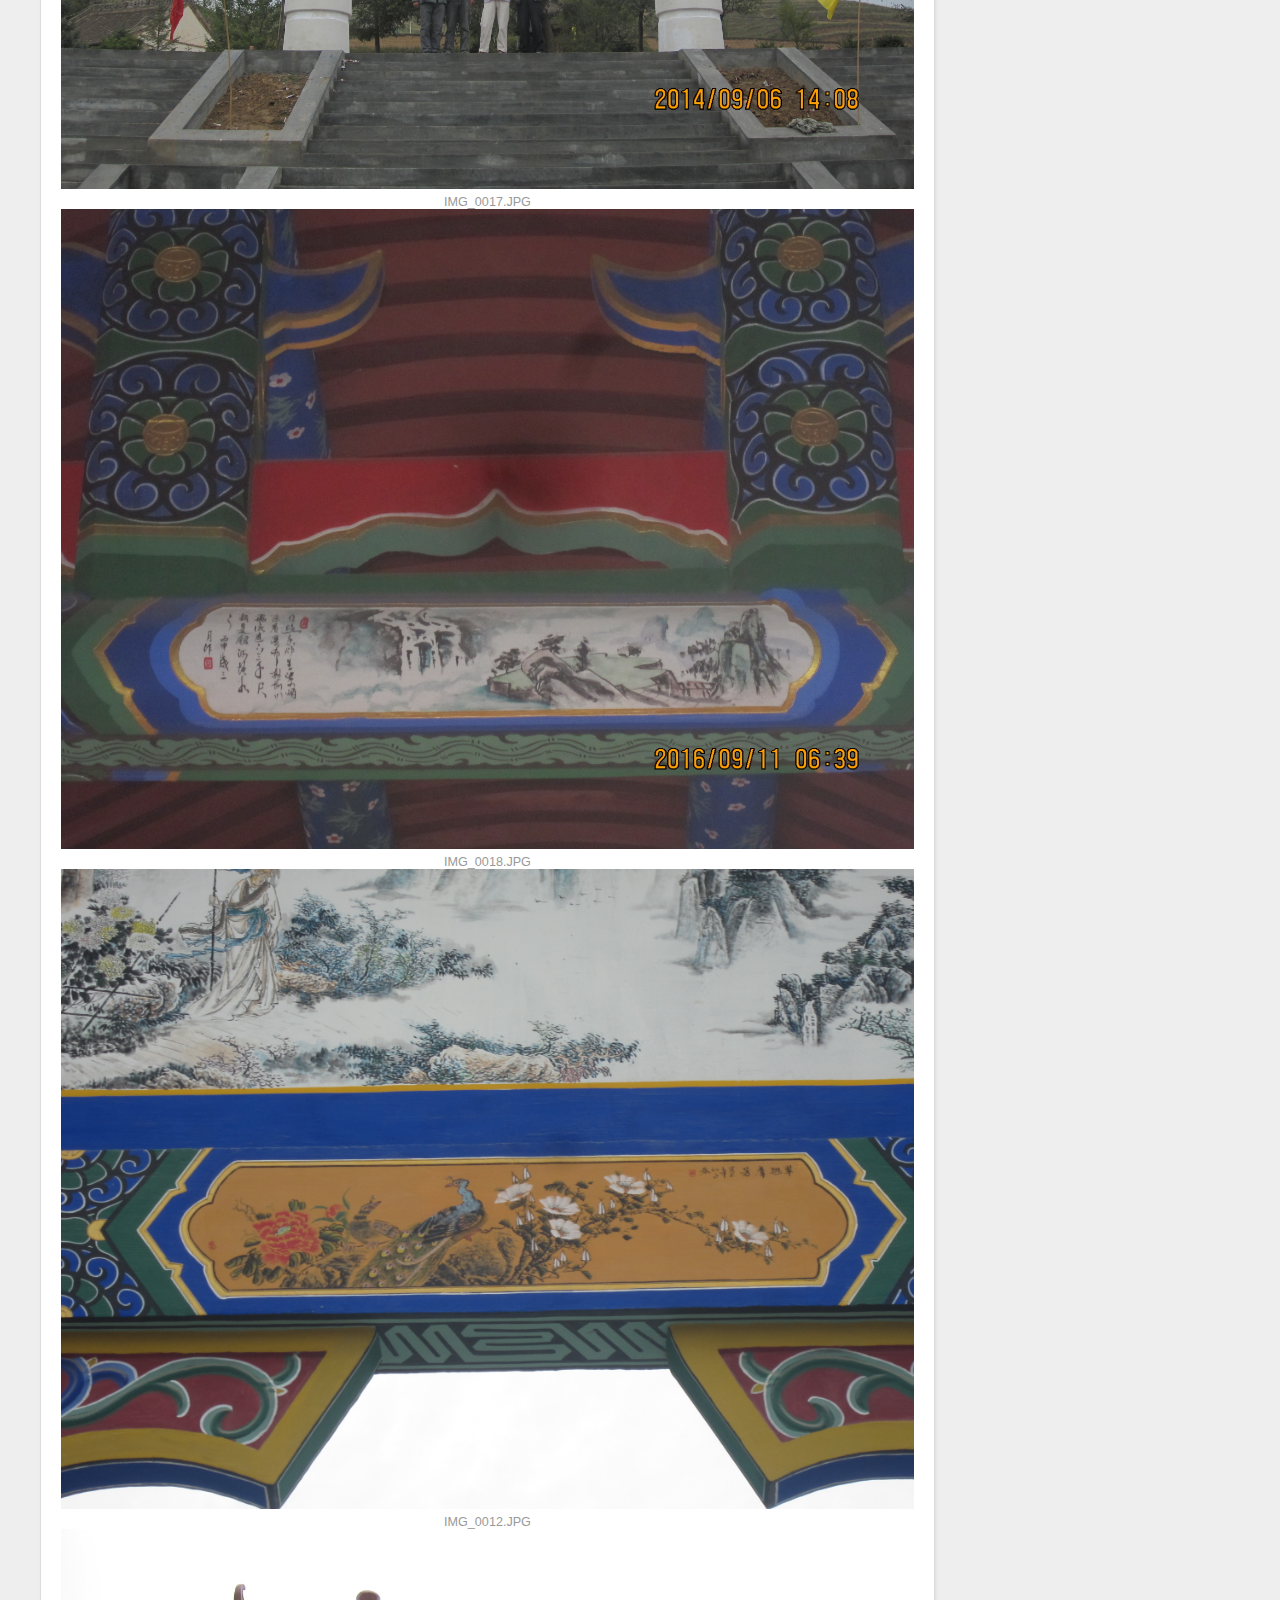
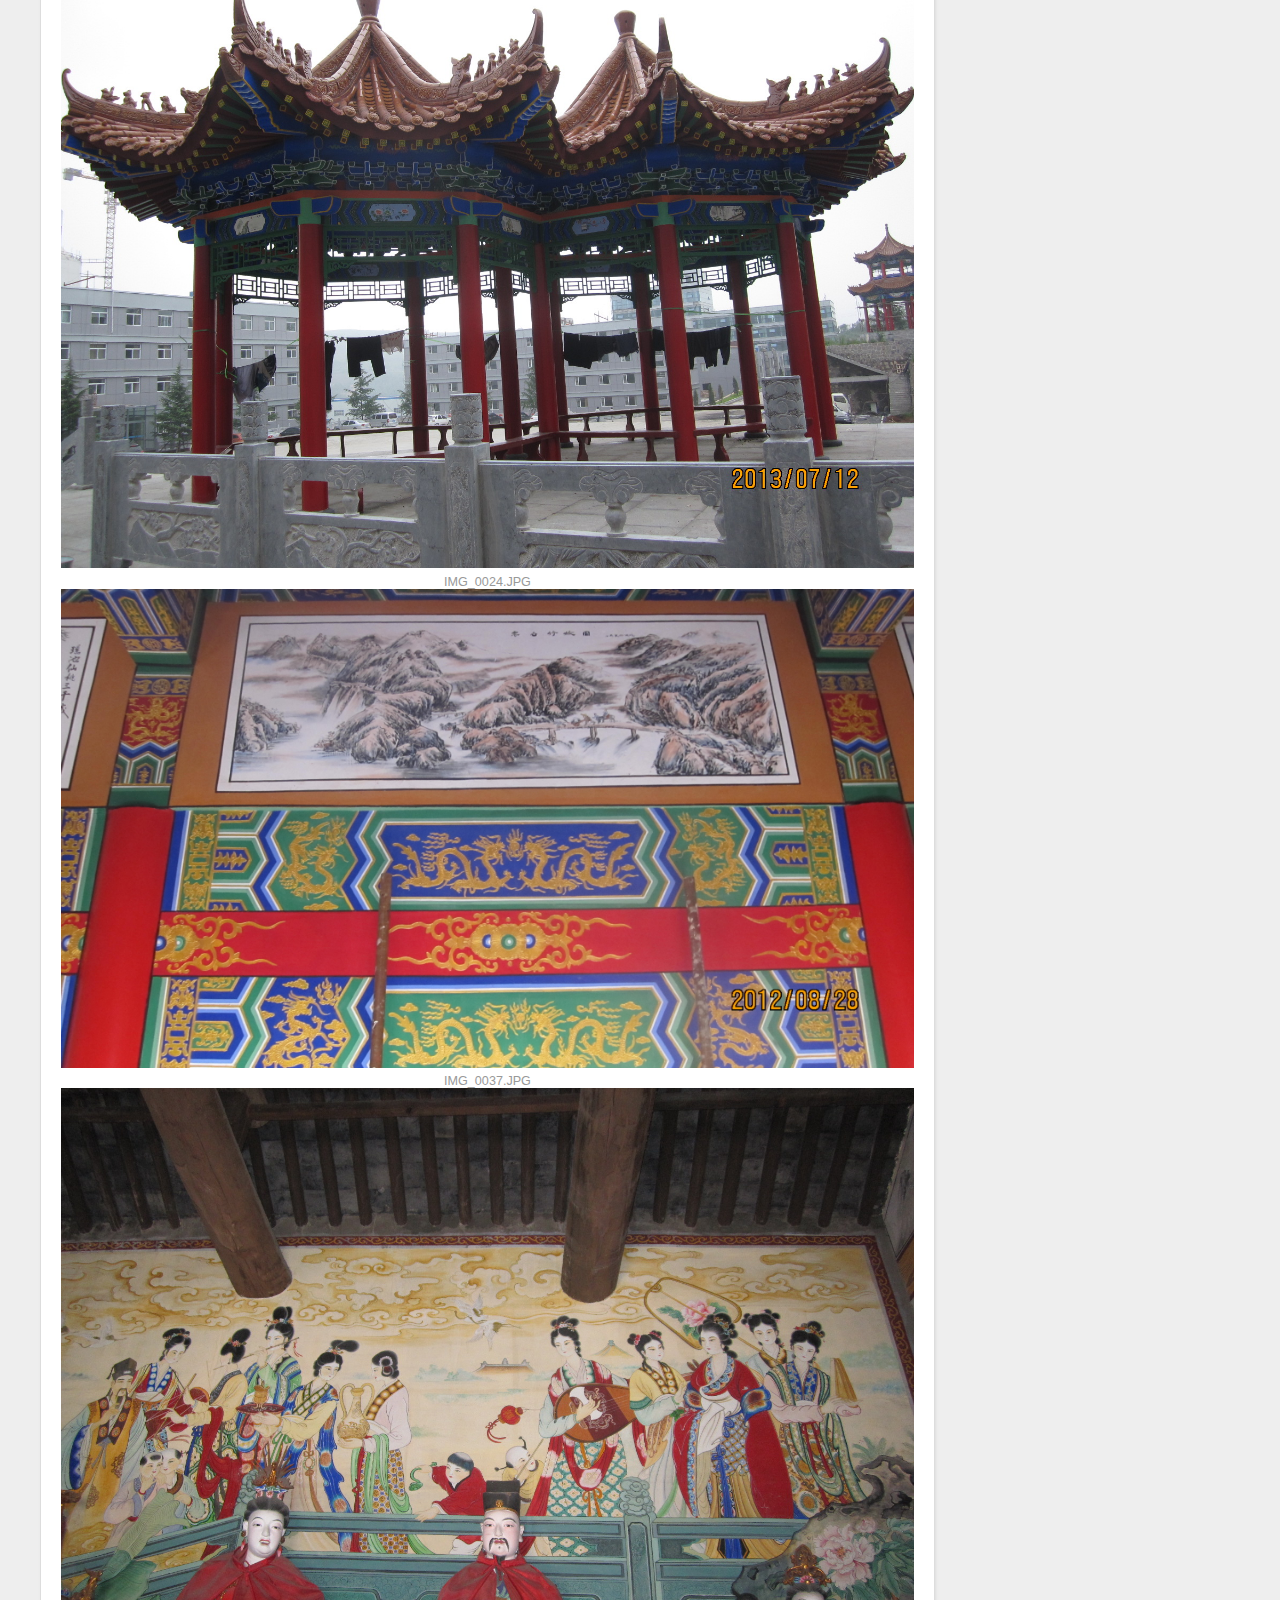
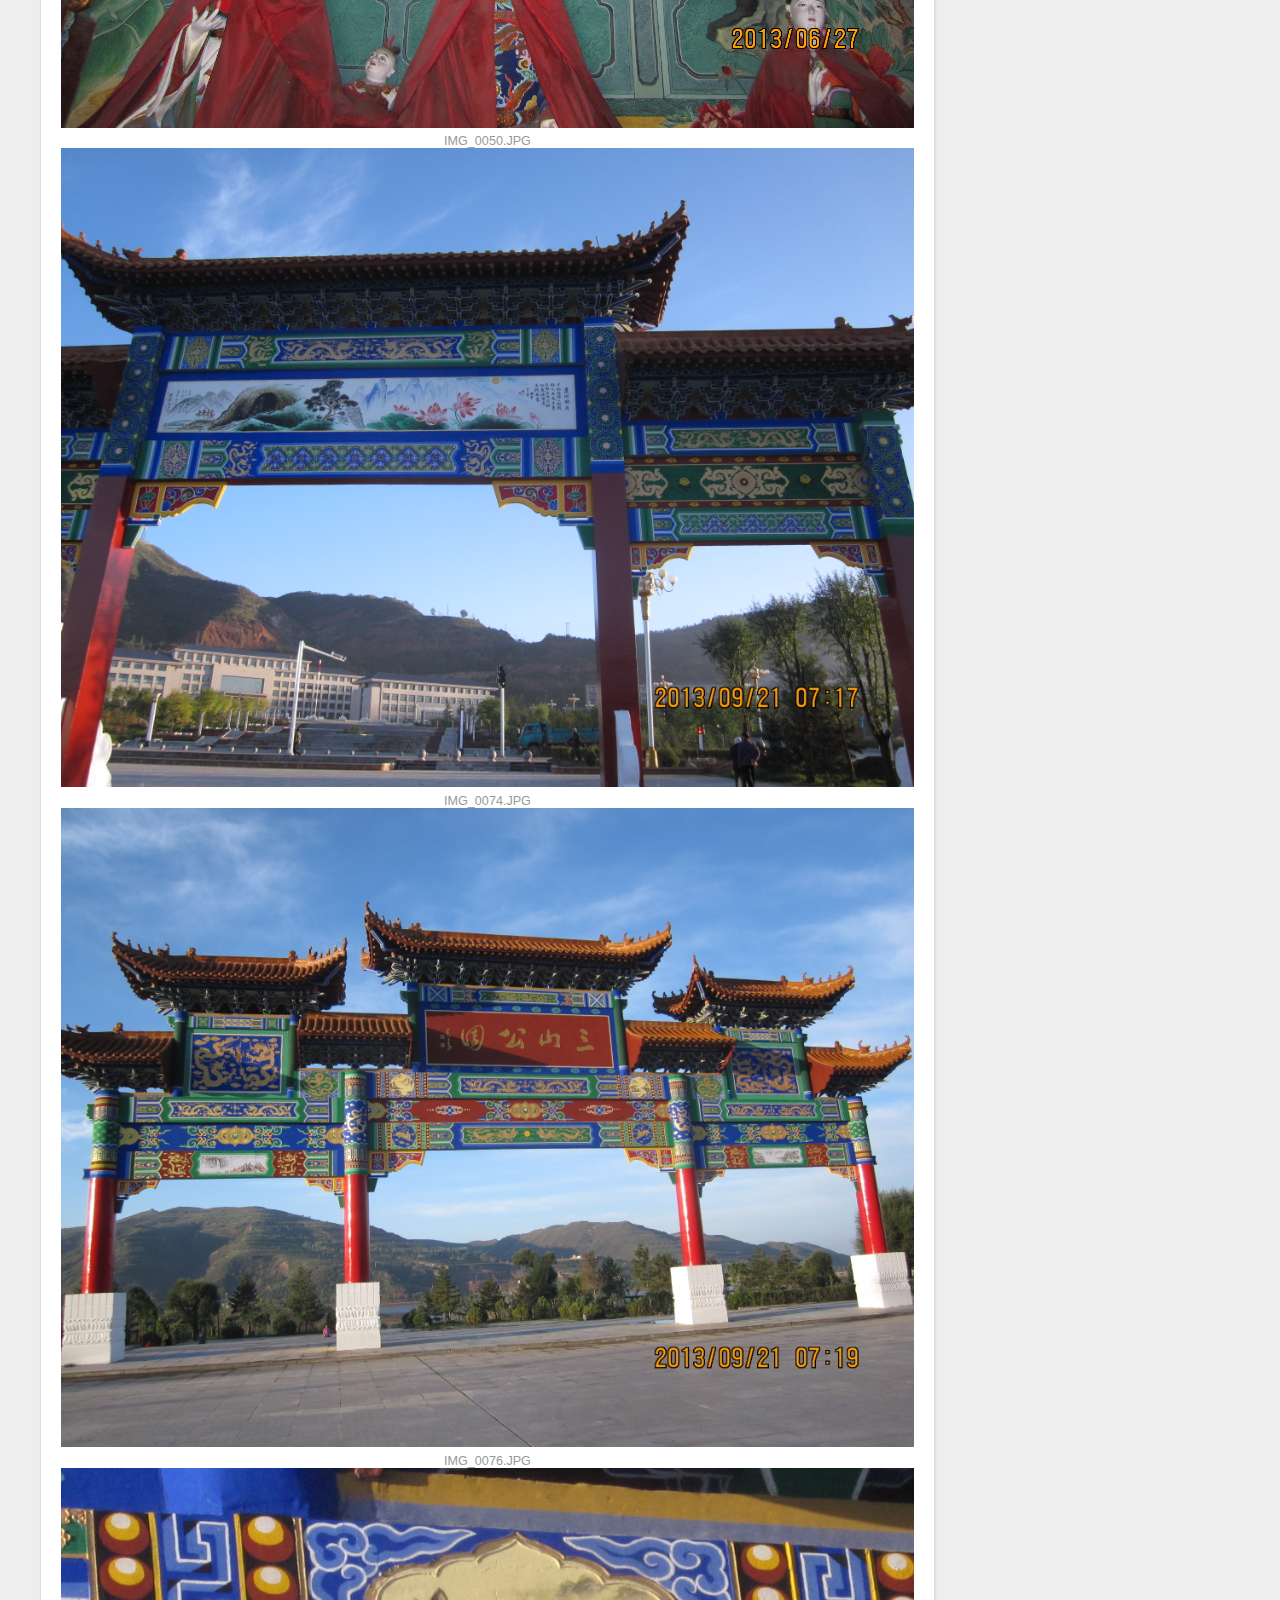
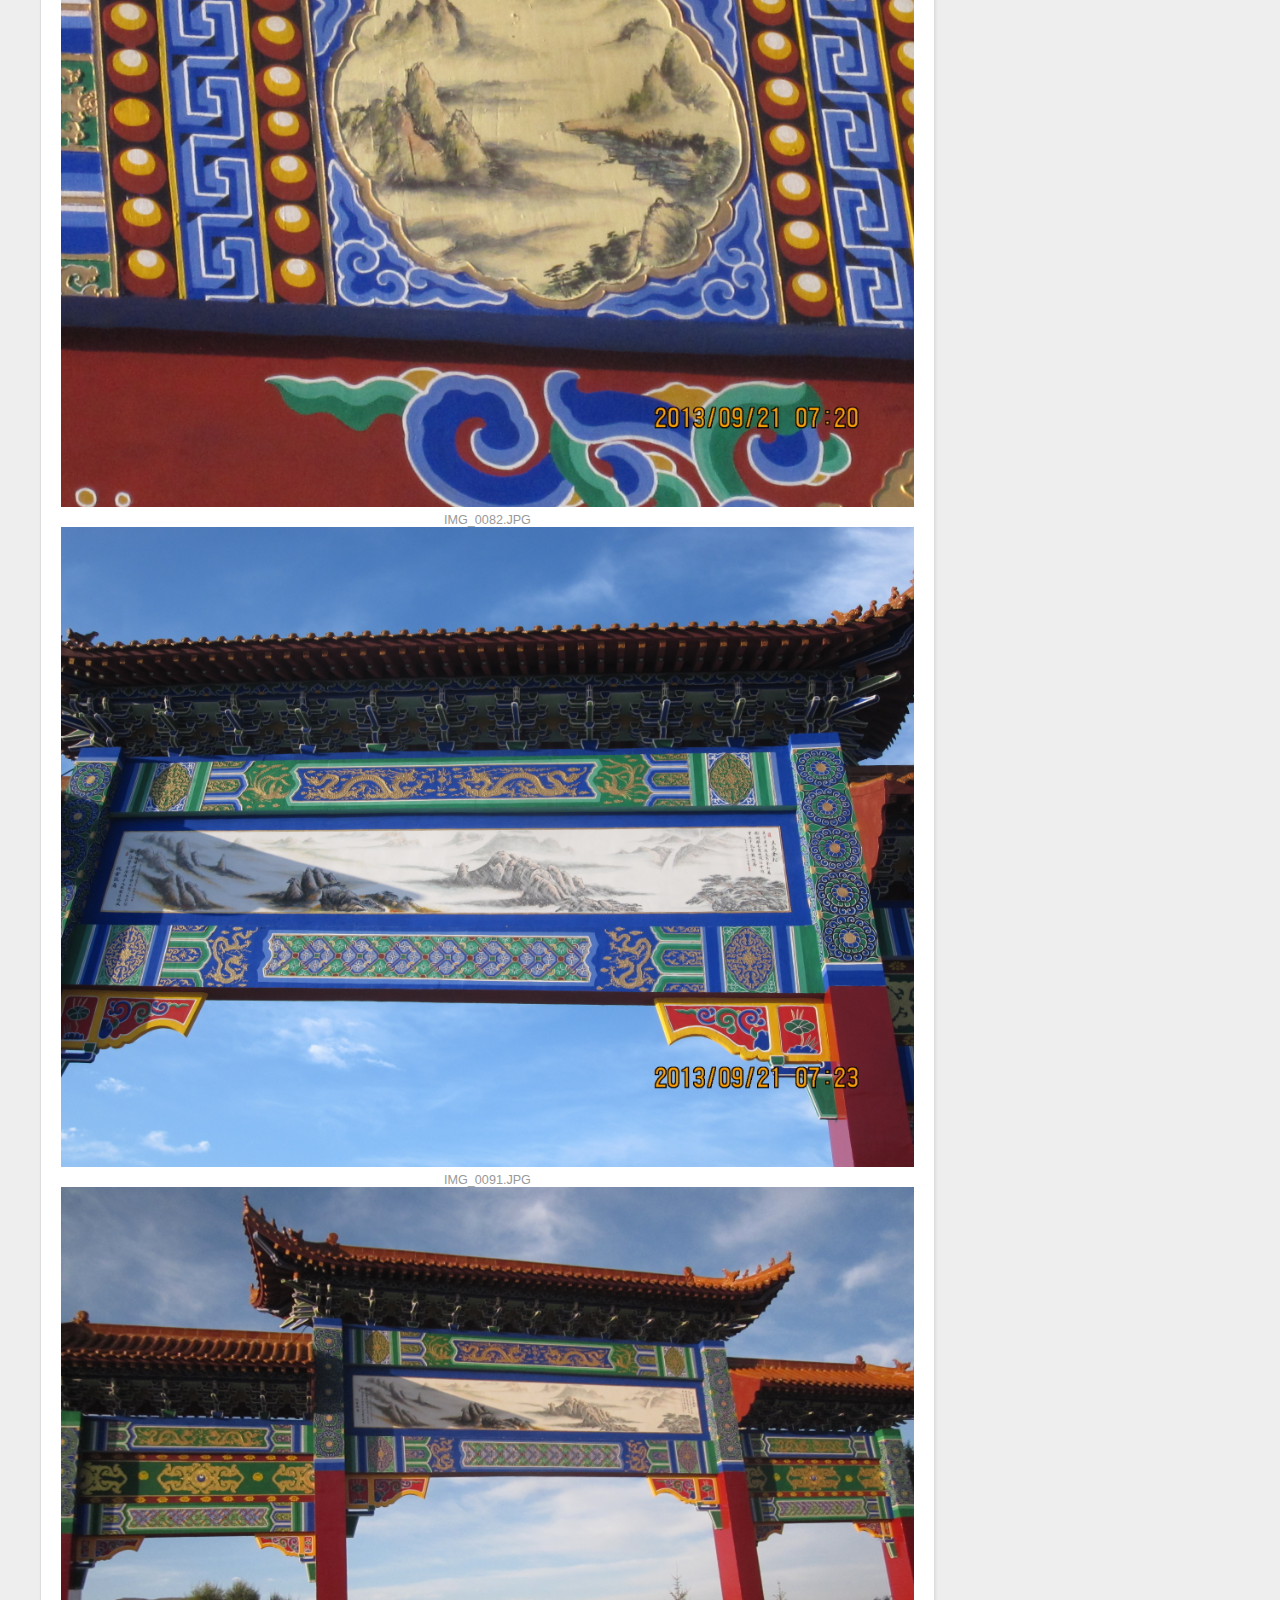
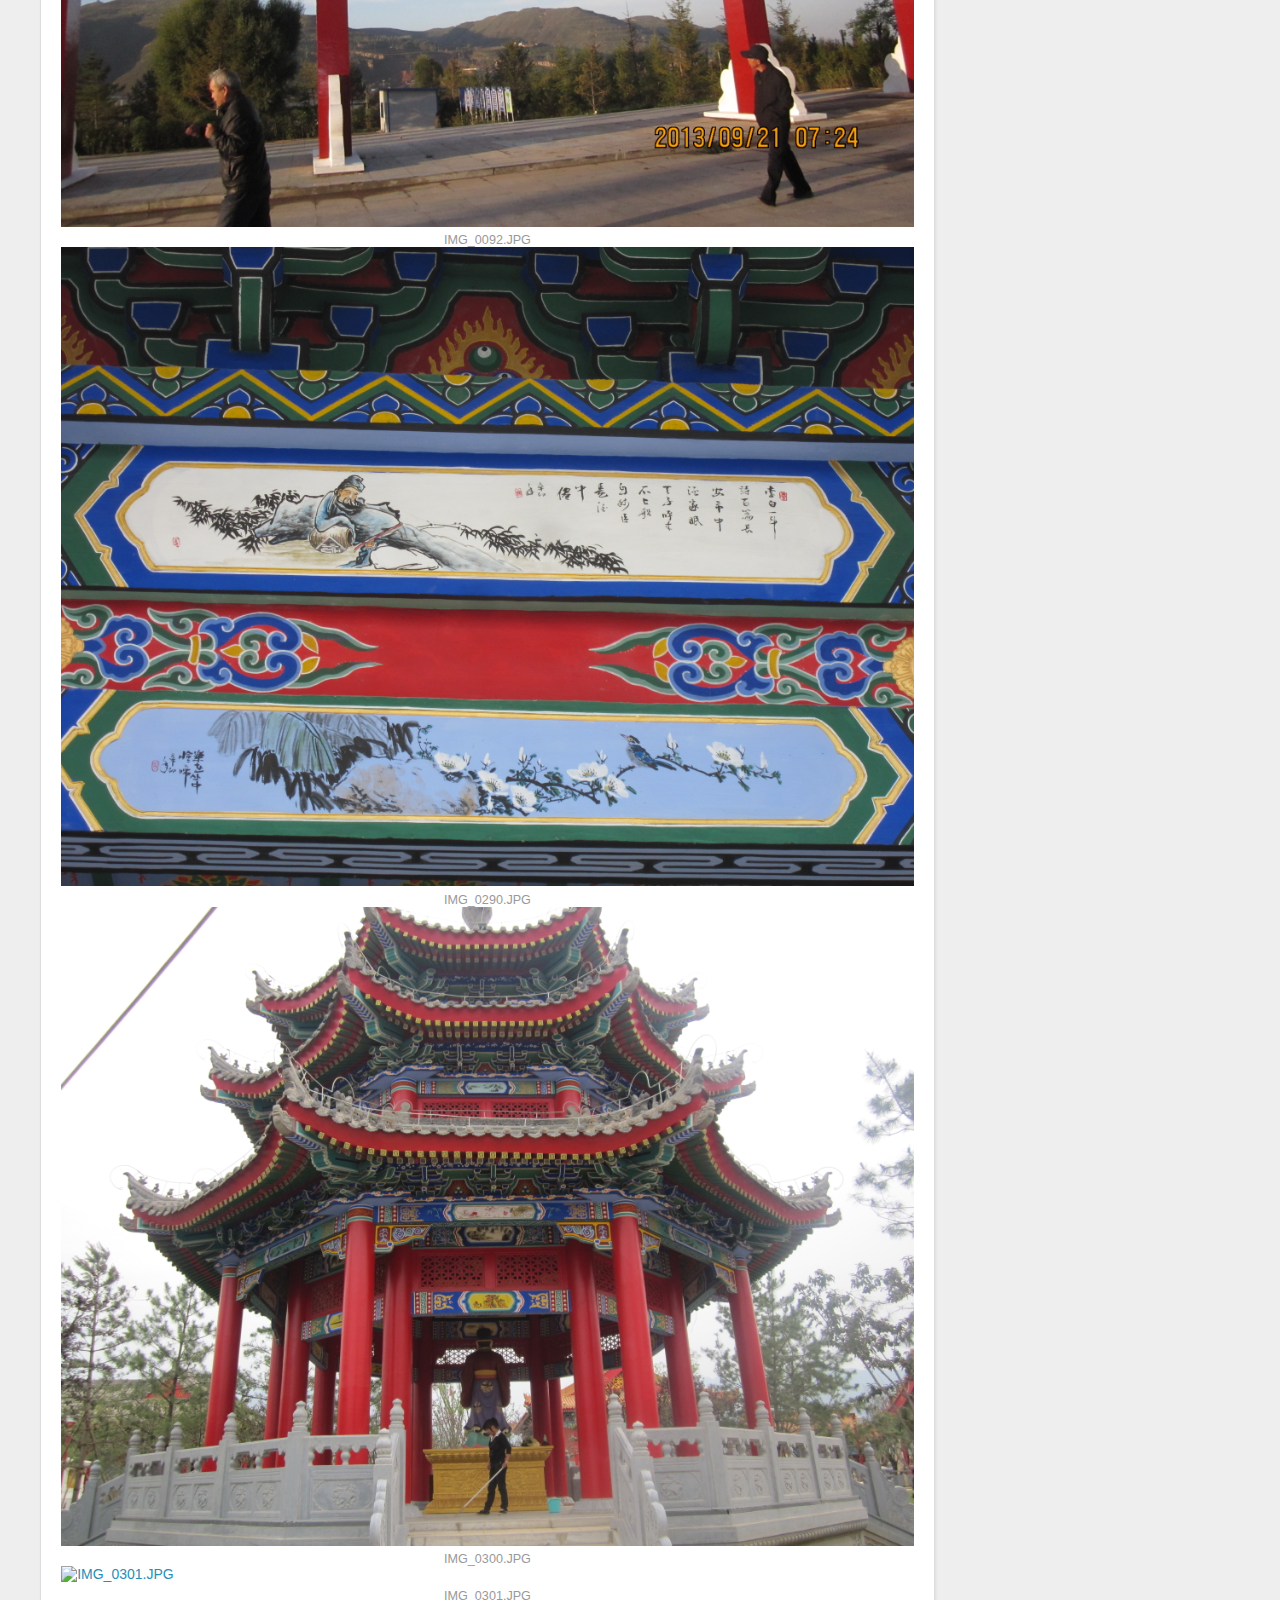
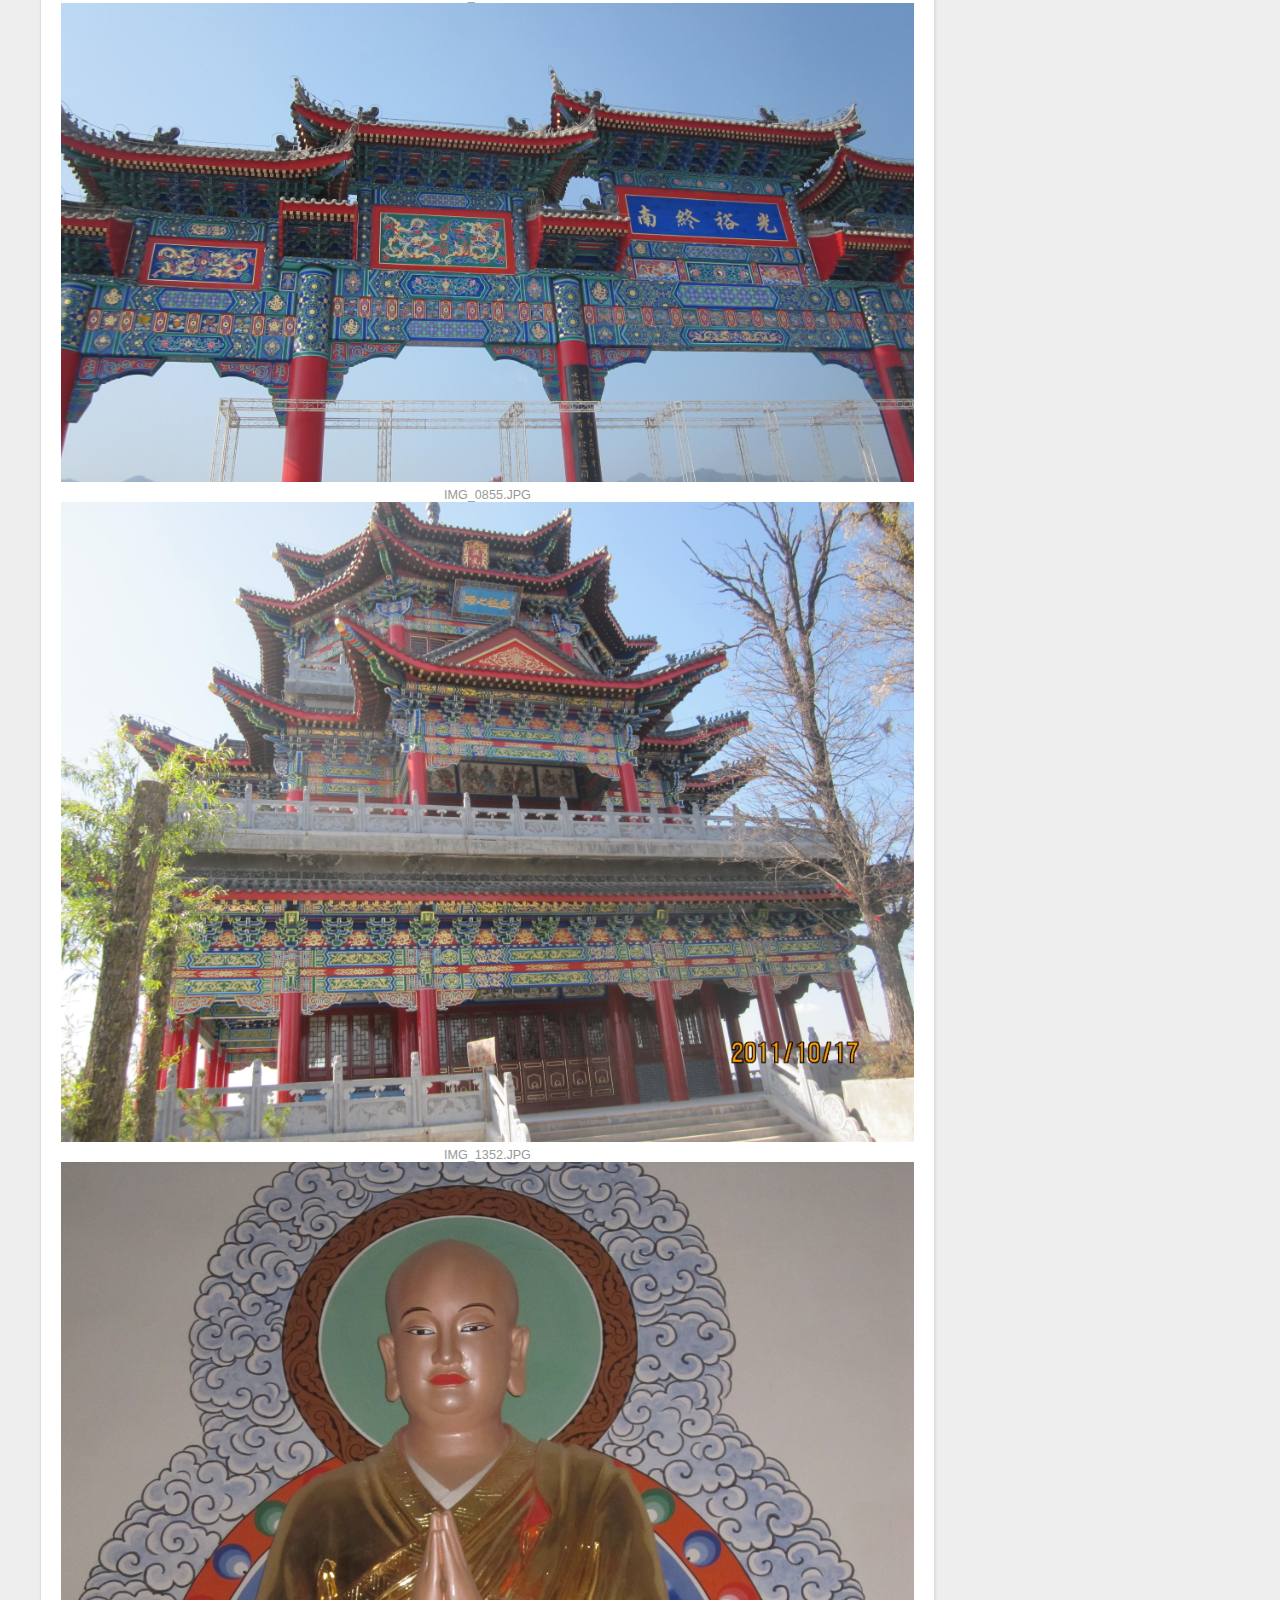
==== commit 4a8e8cc3: "Site updated: 2017-02-19 20:40:02" ====
--- a/index.html
+++ b/index.html
@@ -86,7 +86,7 @@
       
     </div>
     <footer class="article-footer">
-      <a data-url="http://yoursite.com/2017/02/19/杜果霖/" data-id="cizcn3fmc000029cspitafi5g" class="article-share-link">Share</a>
+      <a data-url="http://yoursite.com/2017/02/19/杜果霖/" data-id="cizcnupeb0001kjcsmybbu5n8" class="article-share-link">Share</a>
       
       
   <ul class="article-tag-list"><li class="article-tag-list-item"><a class="article-tag-list-link" href="/tags/彩绘-书法-古建筑/">彩绘 书法 古建筑</a></li></ul>
@@ -159,7 +159,7 @@
       
     </div>
     <footer class="article-footer">
-      <a data-url="http://yoursite.com/2017/02/19/彩绘工程/" data-id="cizcn3fmj000129csvgijmvi0" class="article-share-link">Share</a>
+      <a data-url="http://yoursite.com/2017/02/19/彩绘工程/" data-id="cizcnupcz0000kjcs2xltnf57" class="article-share-link">Share</a>
       
       
     </footer>
--- a/css/style.css
+++ b/css/style.css
@@ -356,14 +356,15 @@
 }
 #header-title {
   text-align: center;
+  background: rgba(39,39,39,0.7);
   height: 40px;
   position: absolute;
   top: 55%;
   left: 0;
   margin-top: -20px;
-}
-#logo,
-#subtitle {
+  padding: 5px;
+}
+#logo {
   text-decoration: none;
   color: #fff;
   font-weight: 300;
@@ -373,11 +374,6 @@
   font-size: 40px;
   line-height: 40px;
   letter-spacing: 2px;
-}
-#subtitle {
-  font-size: 16px;
-  line-height: 16px;
-  letter-spacing: 1px;
 }
 #subtitle-wrap {
   margin-top: 16px;
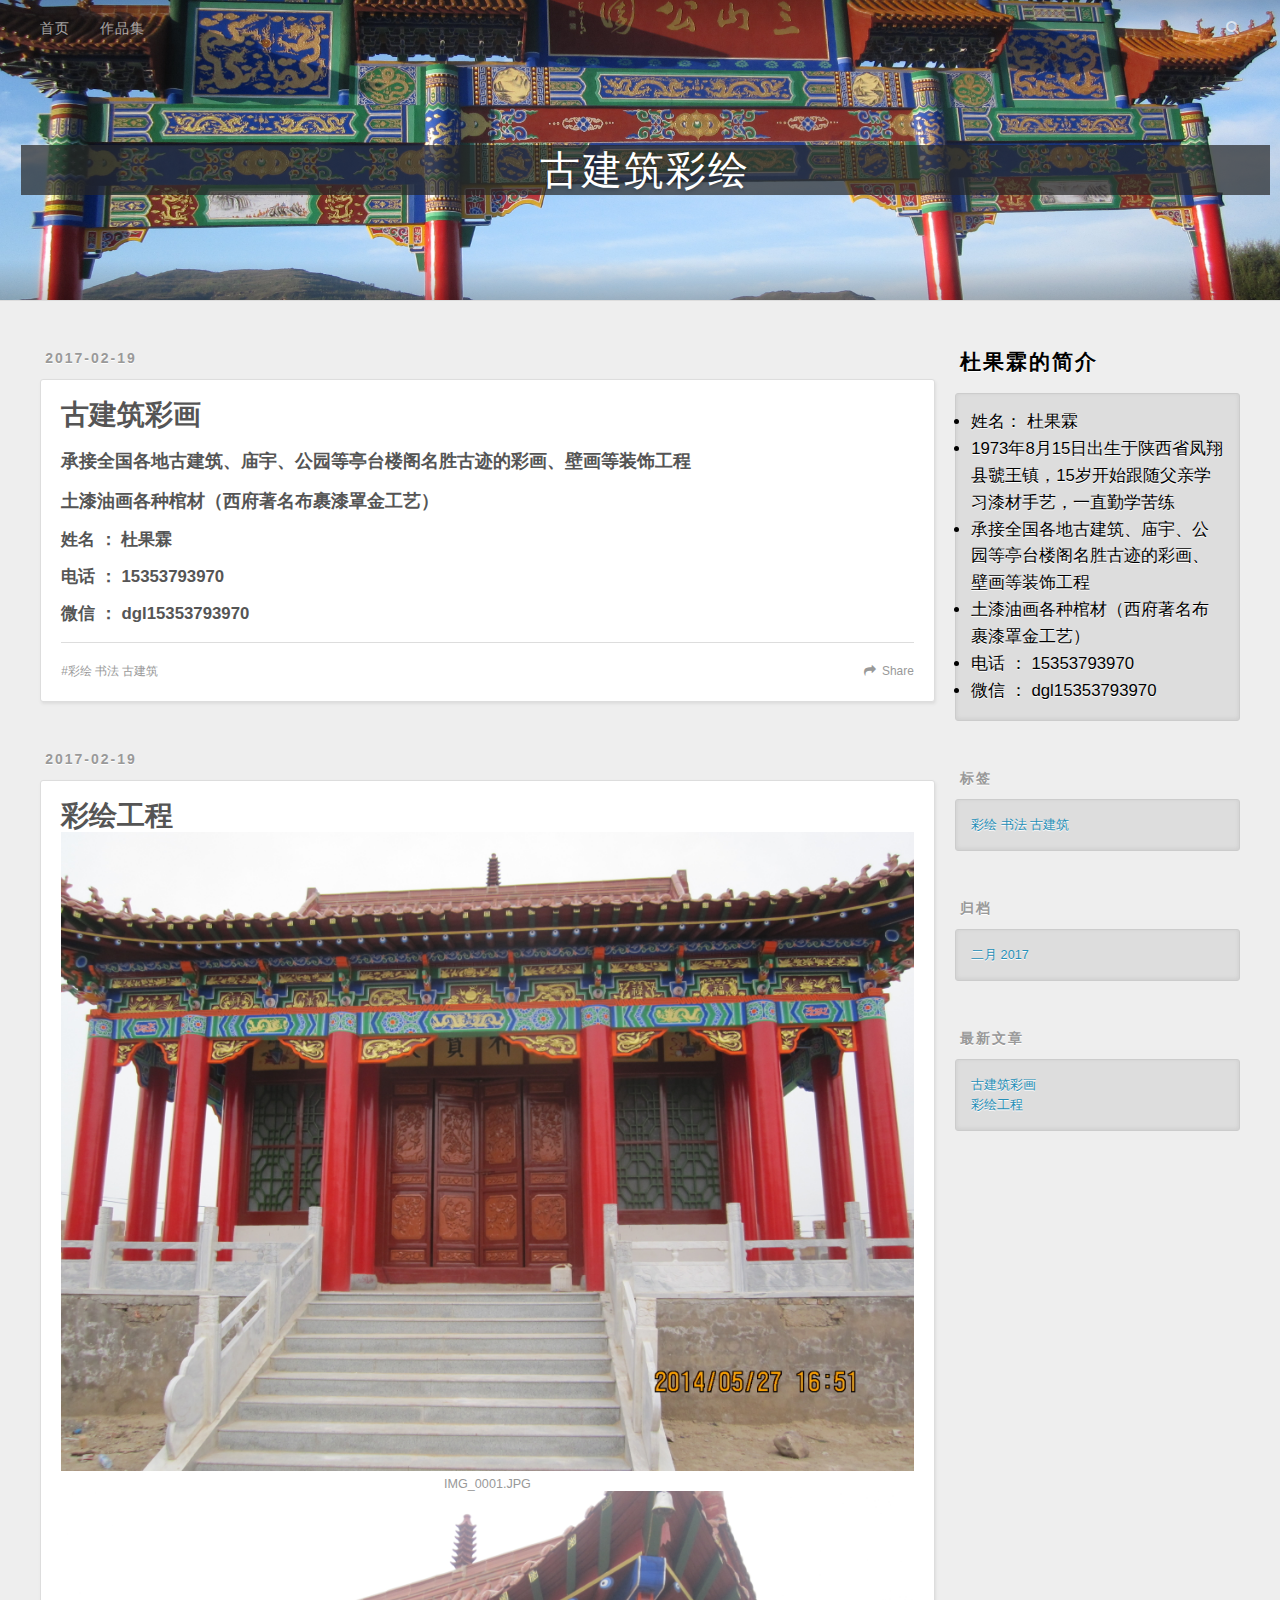
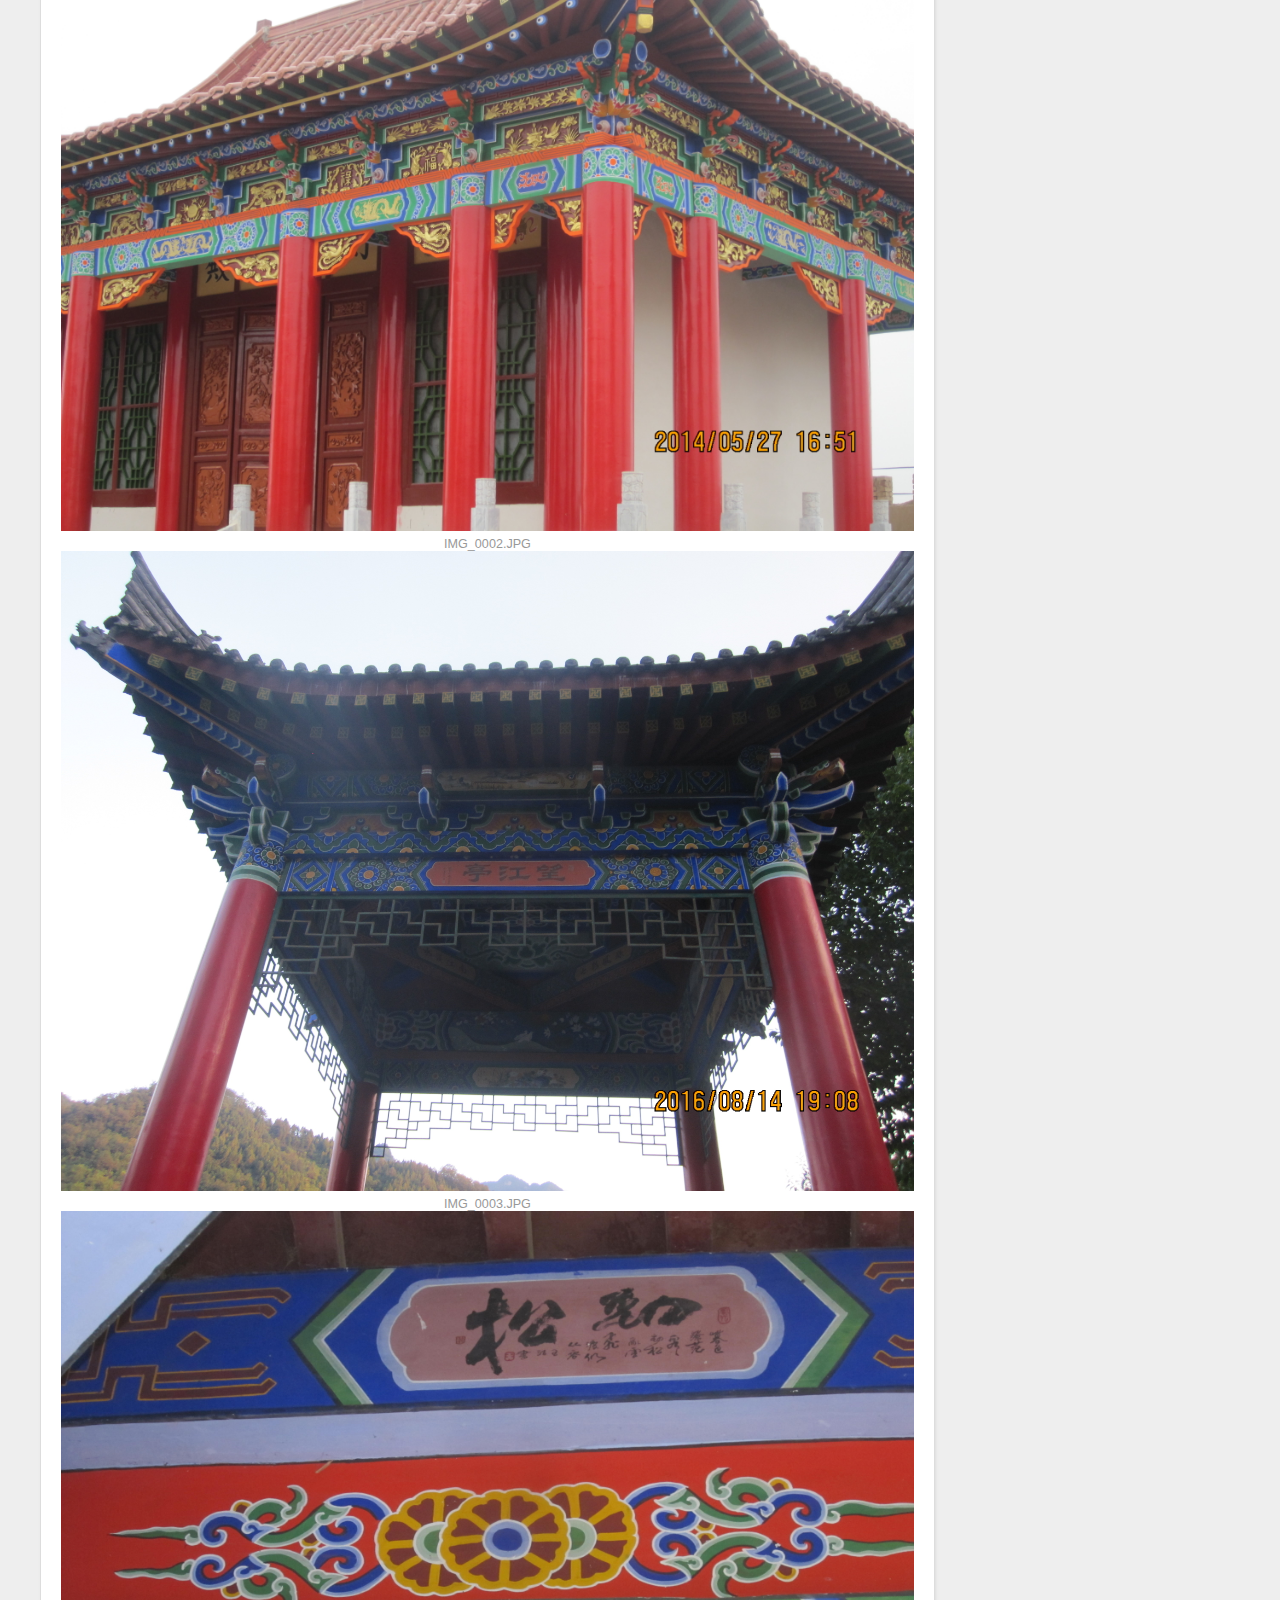
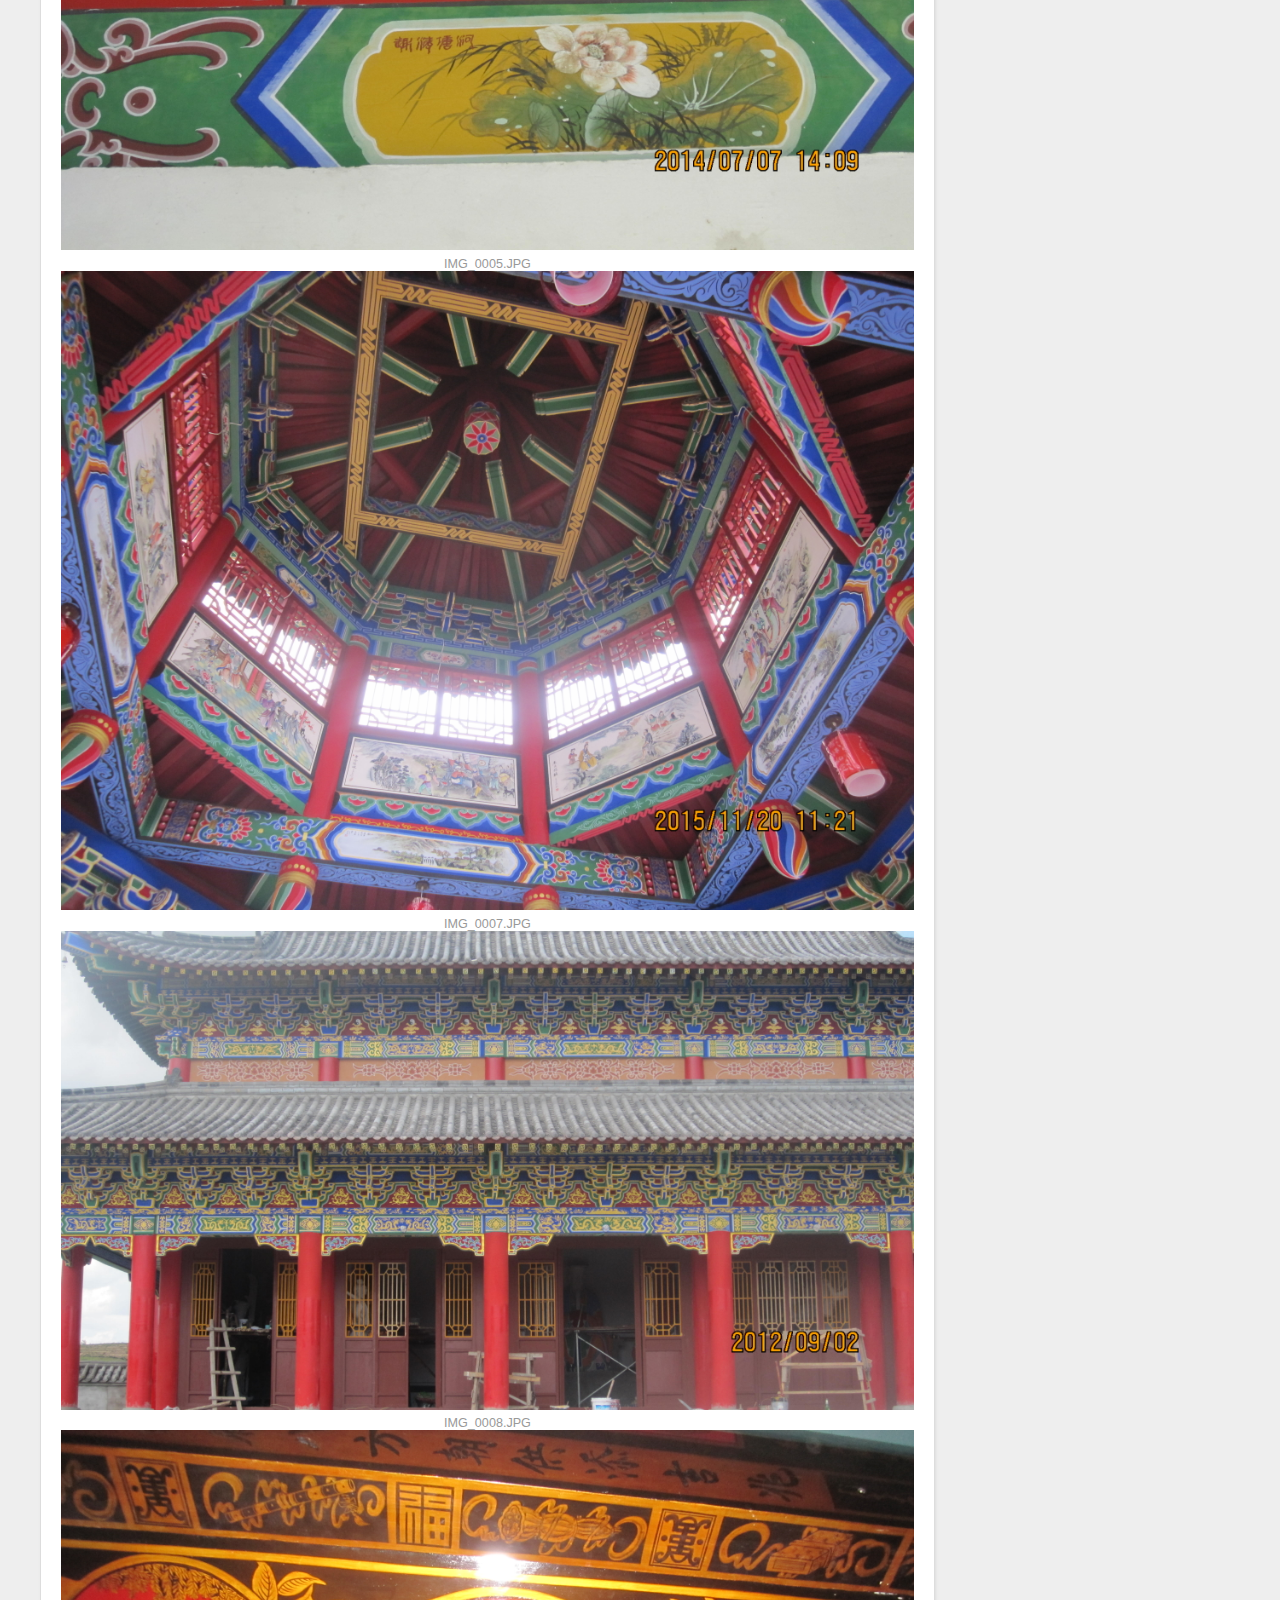
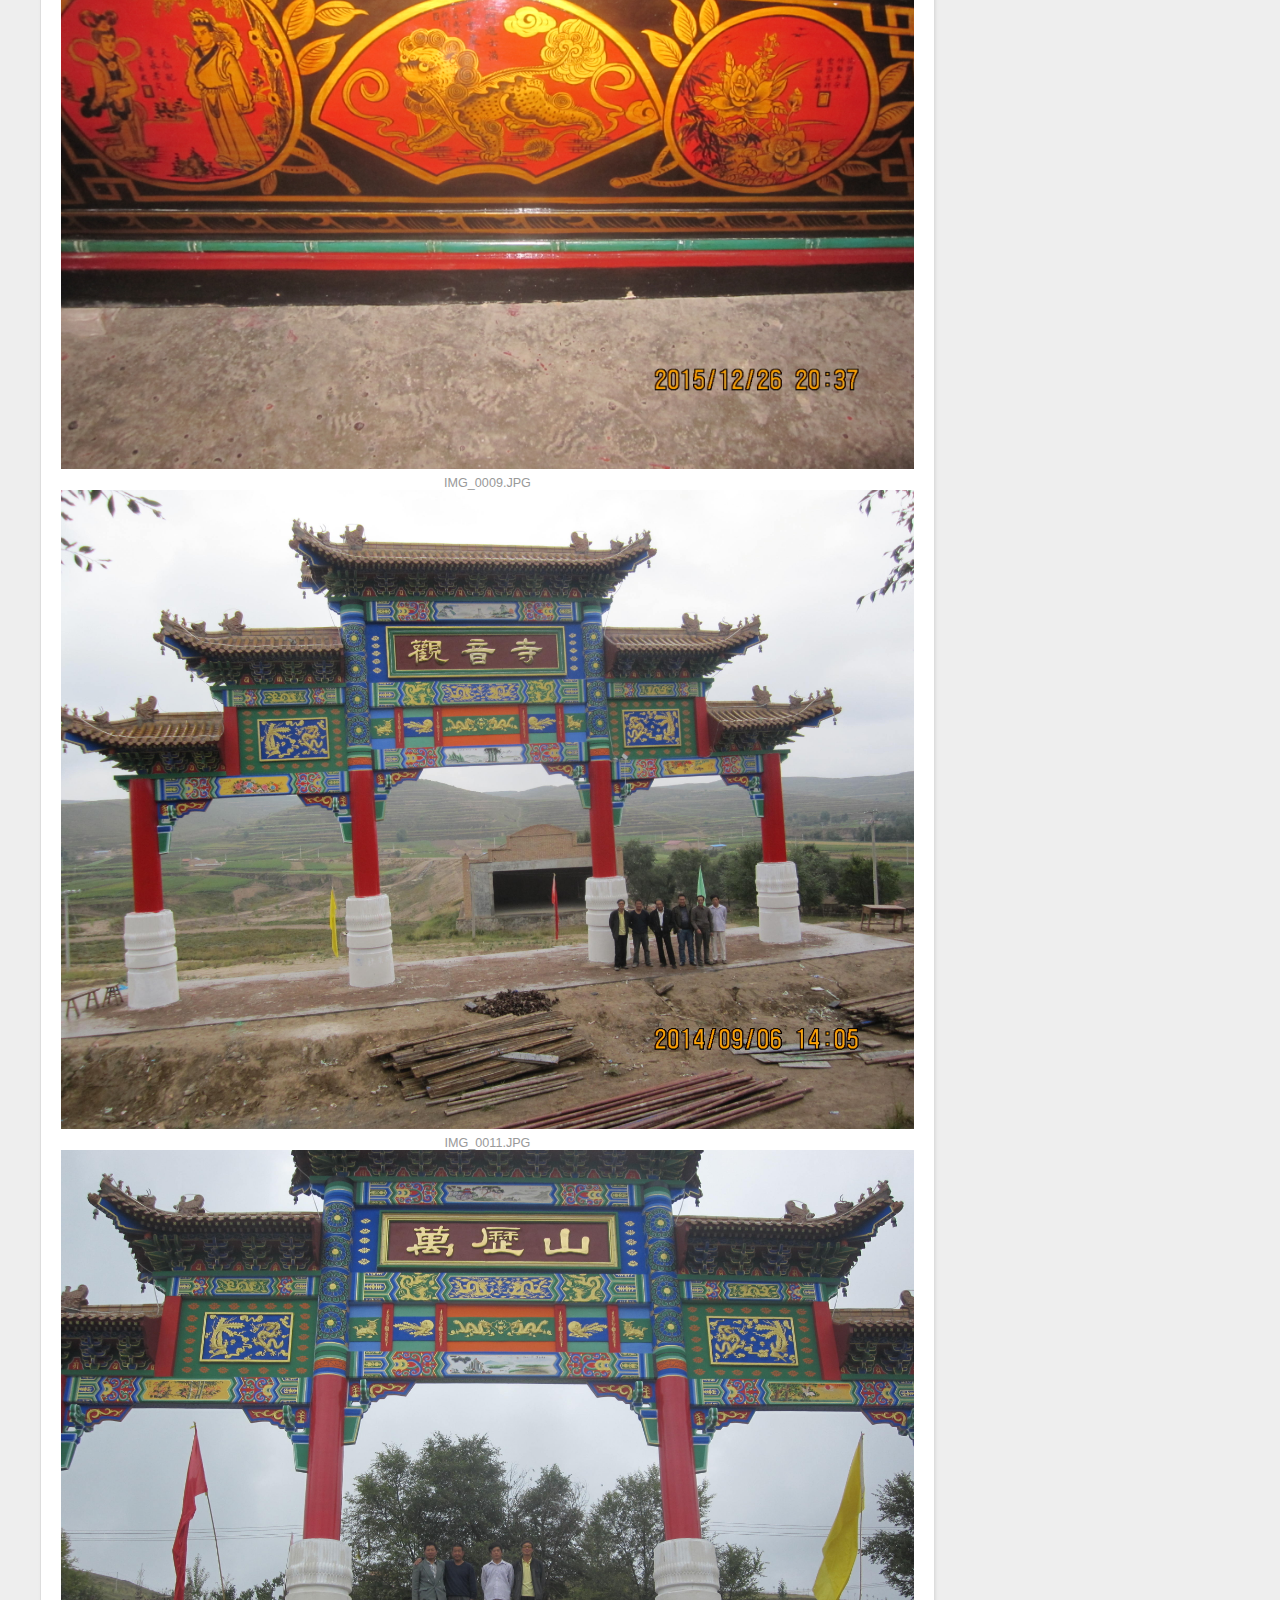
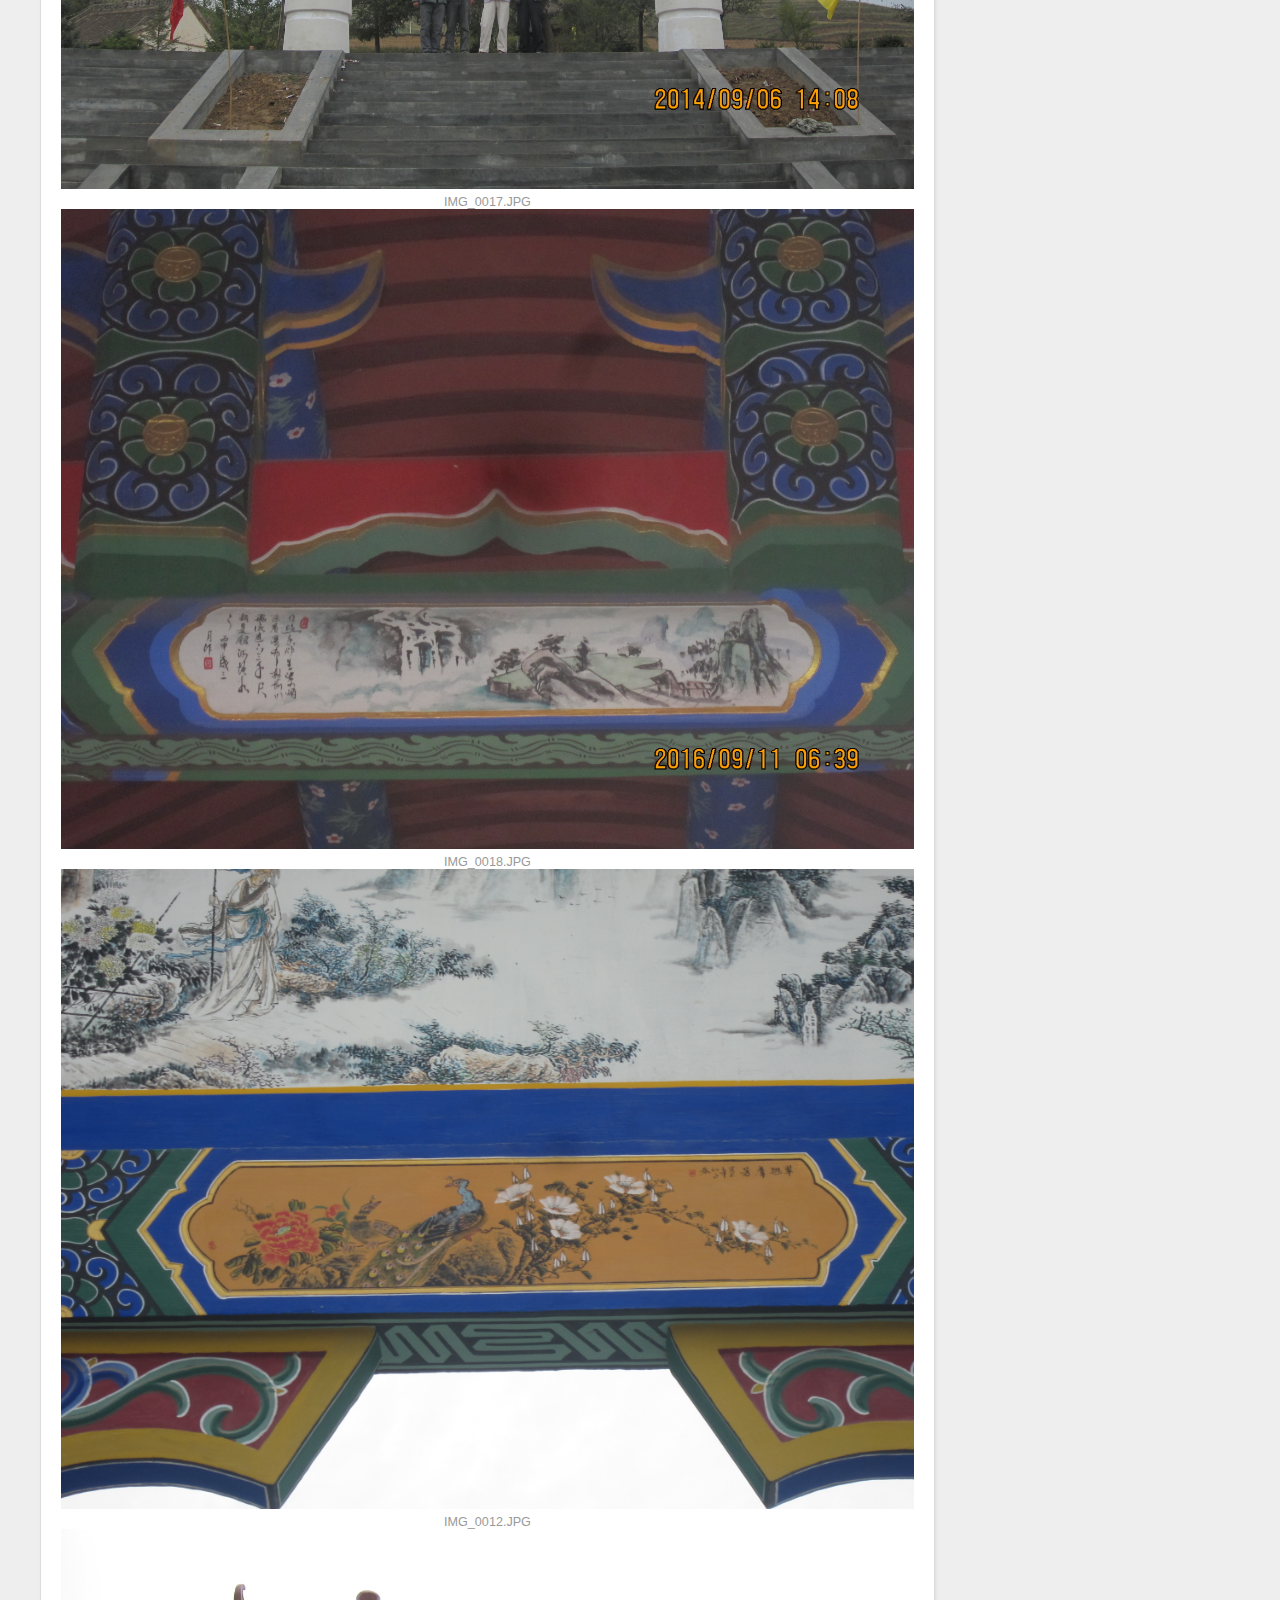
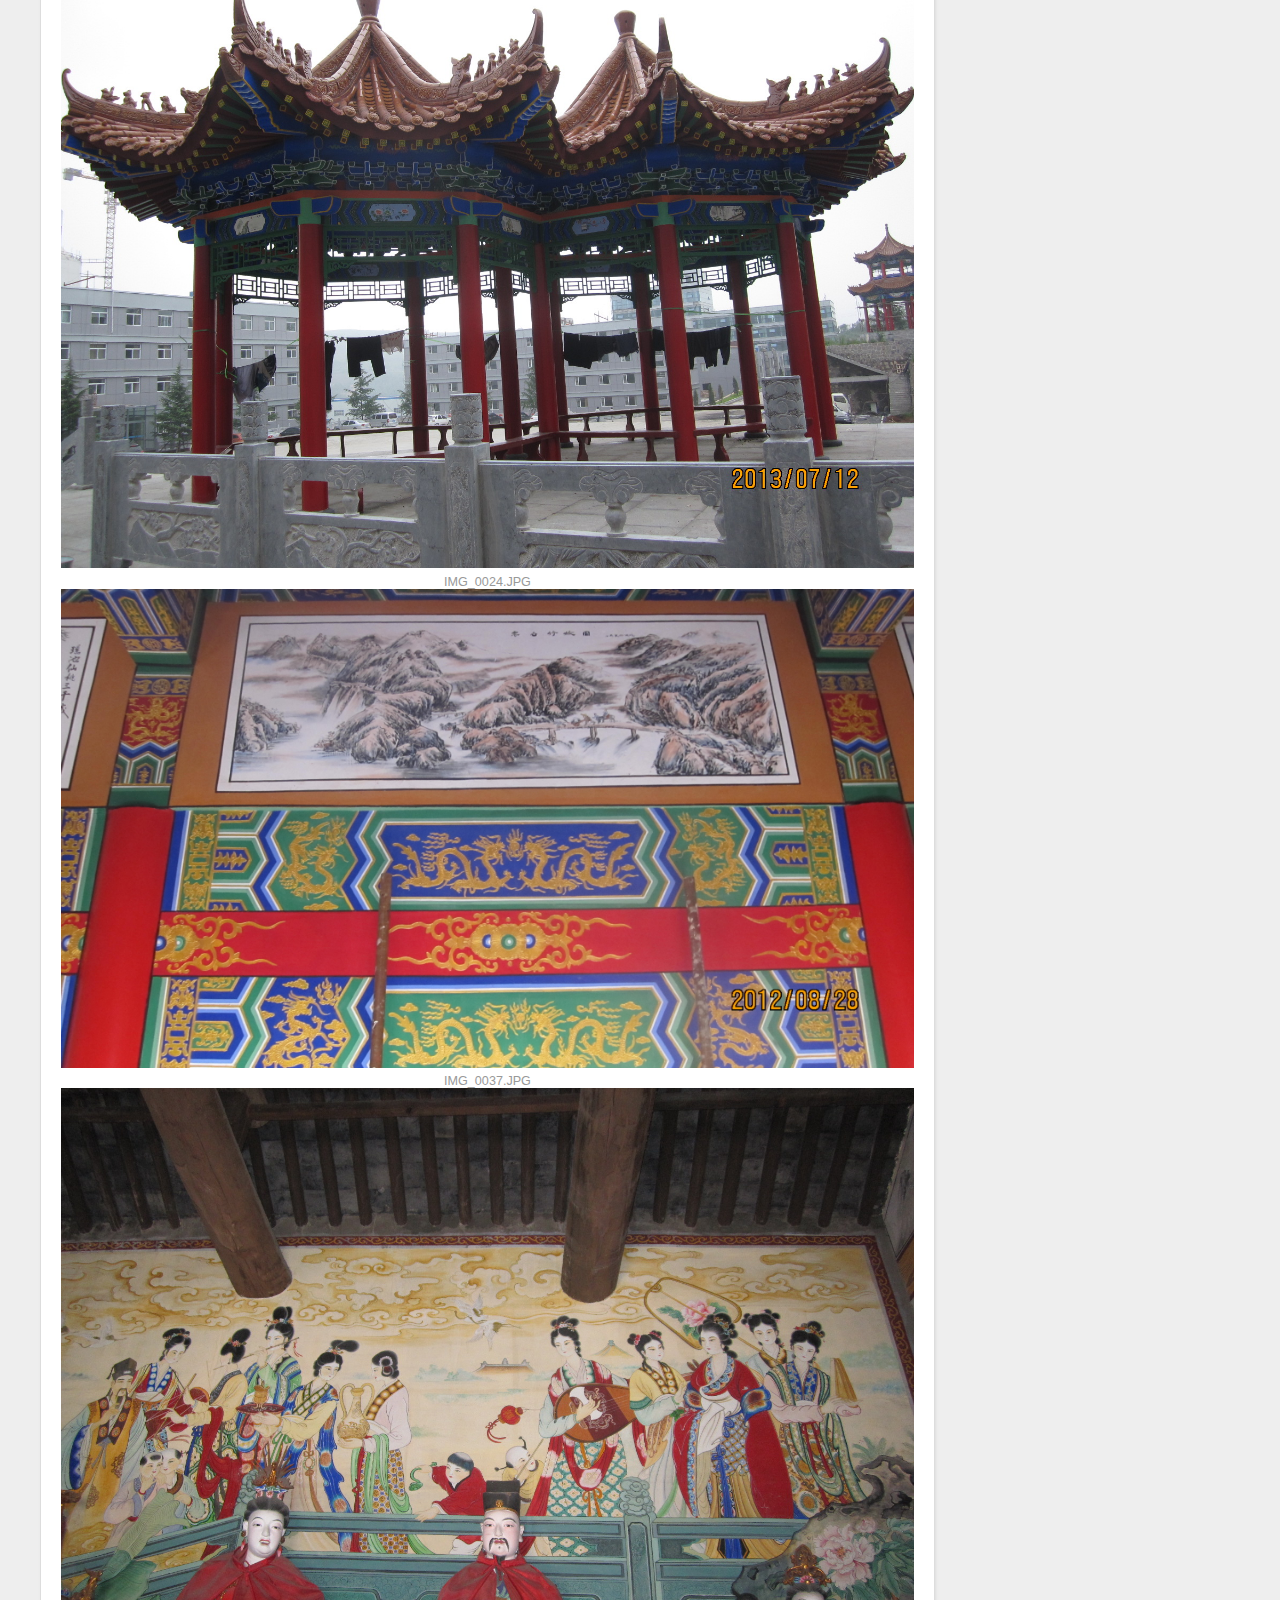
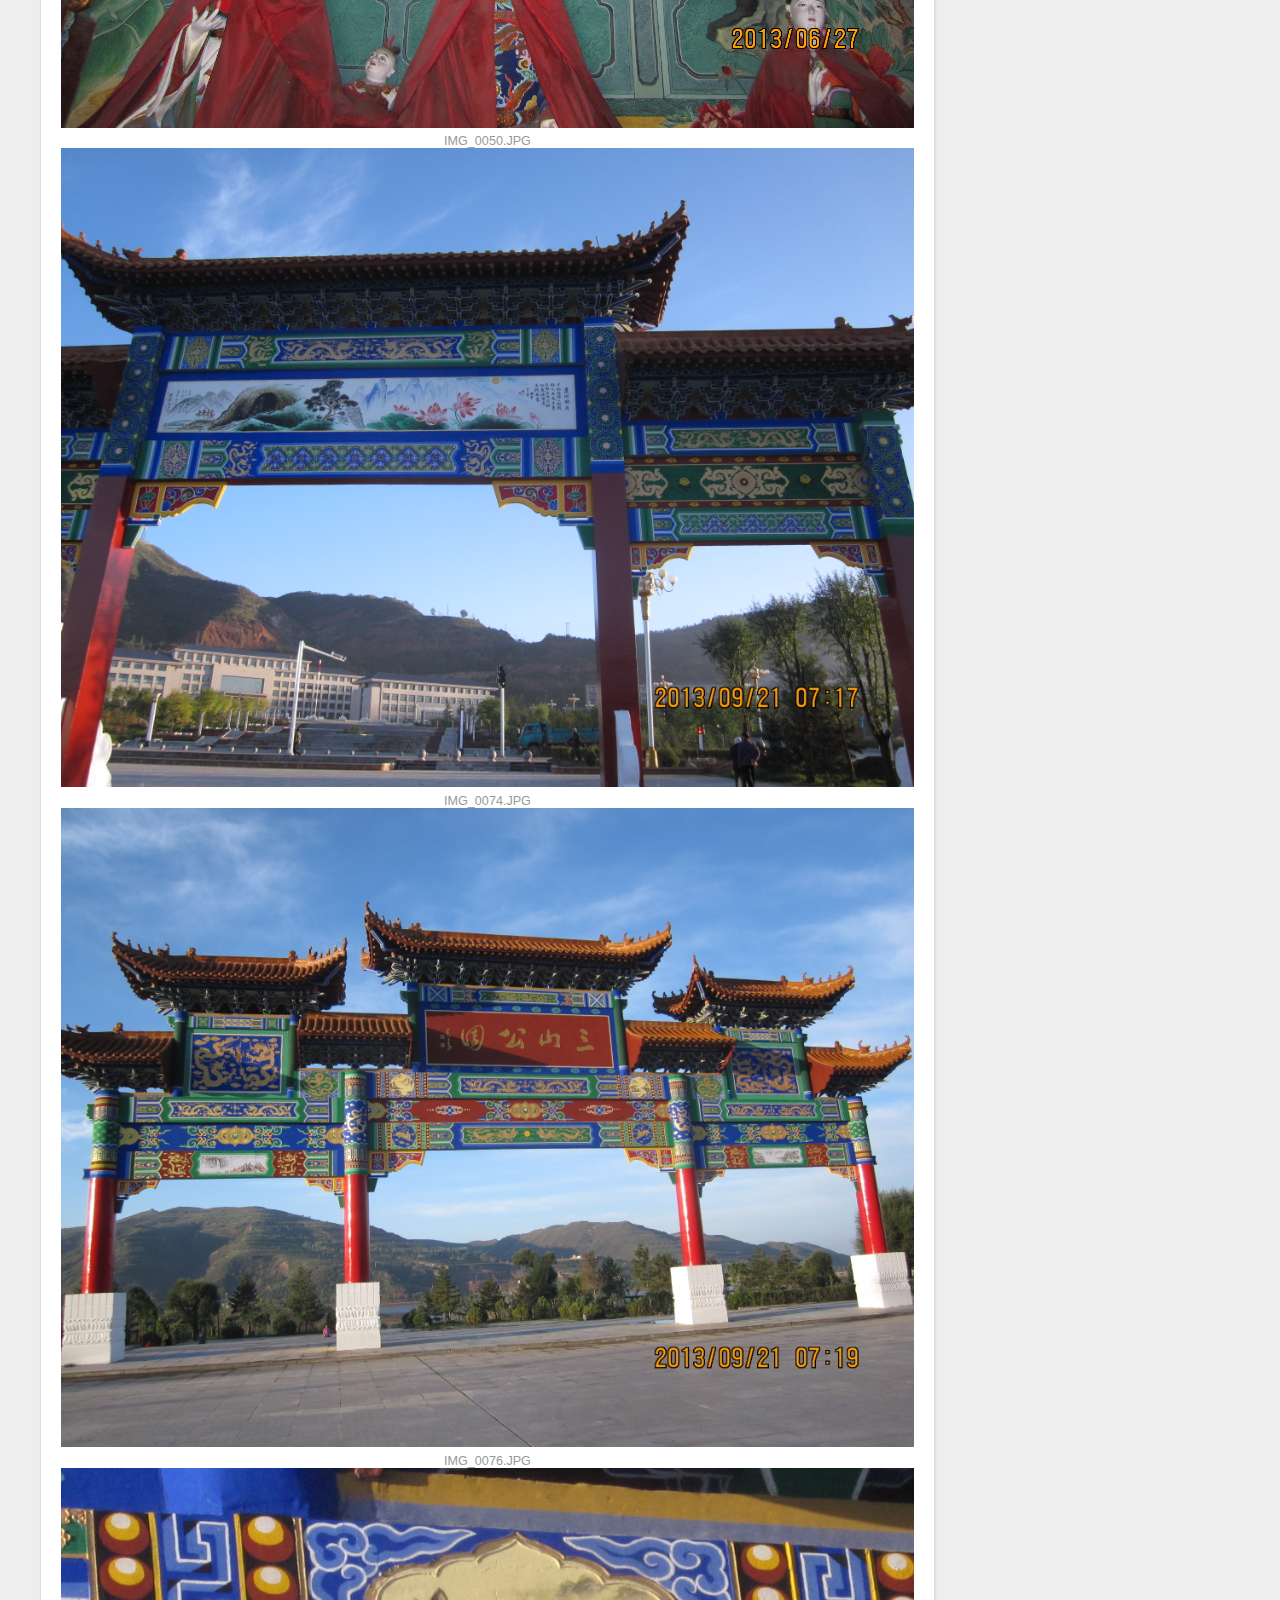
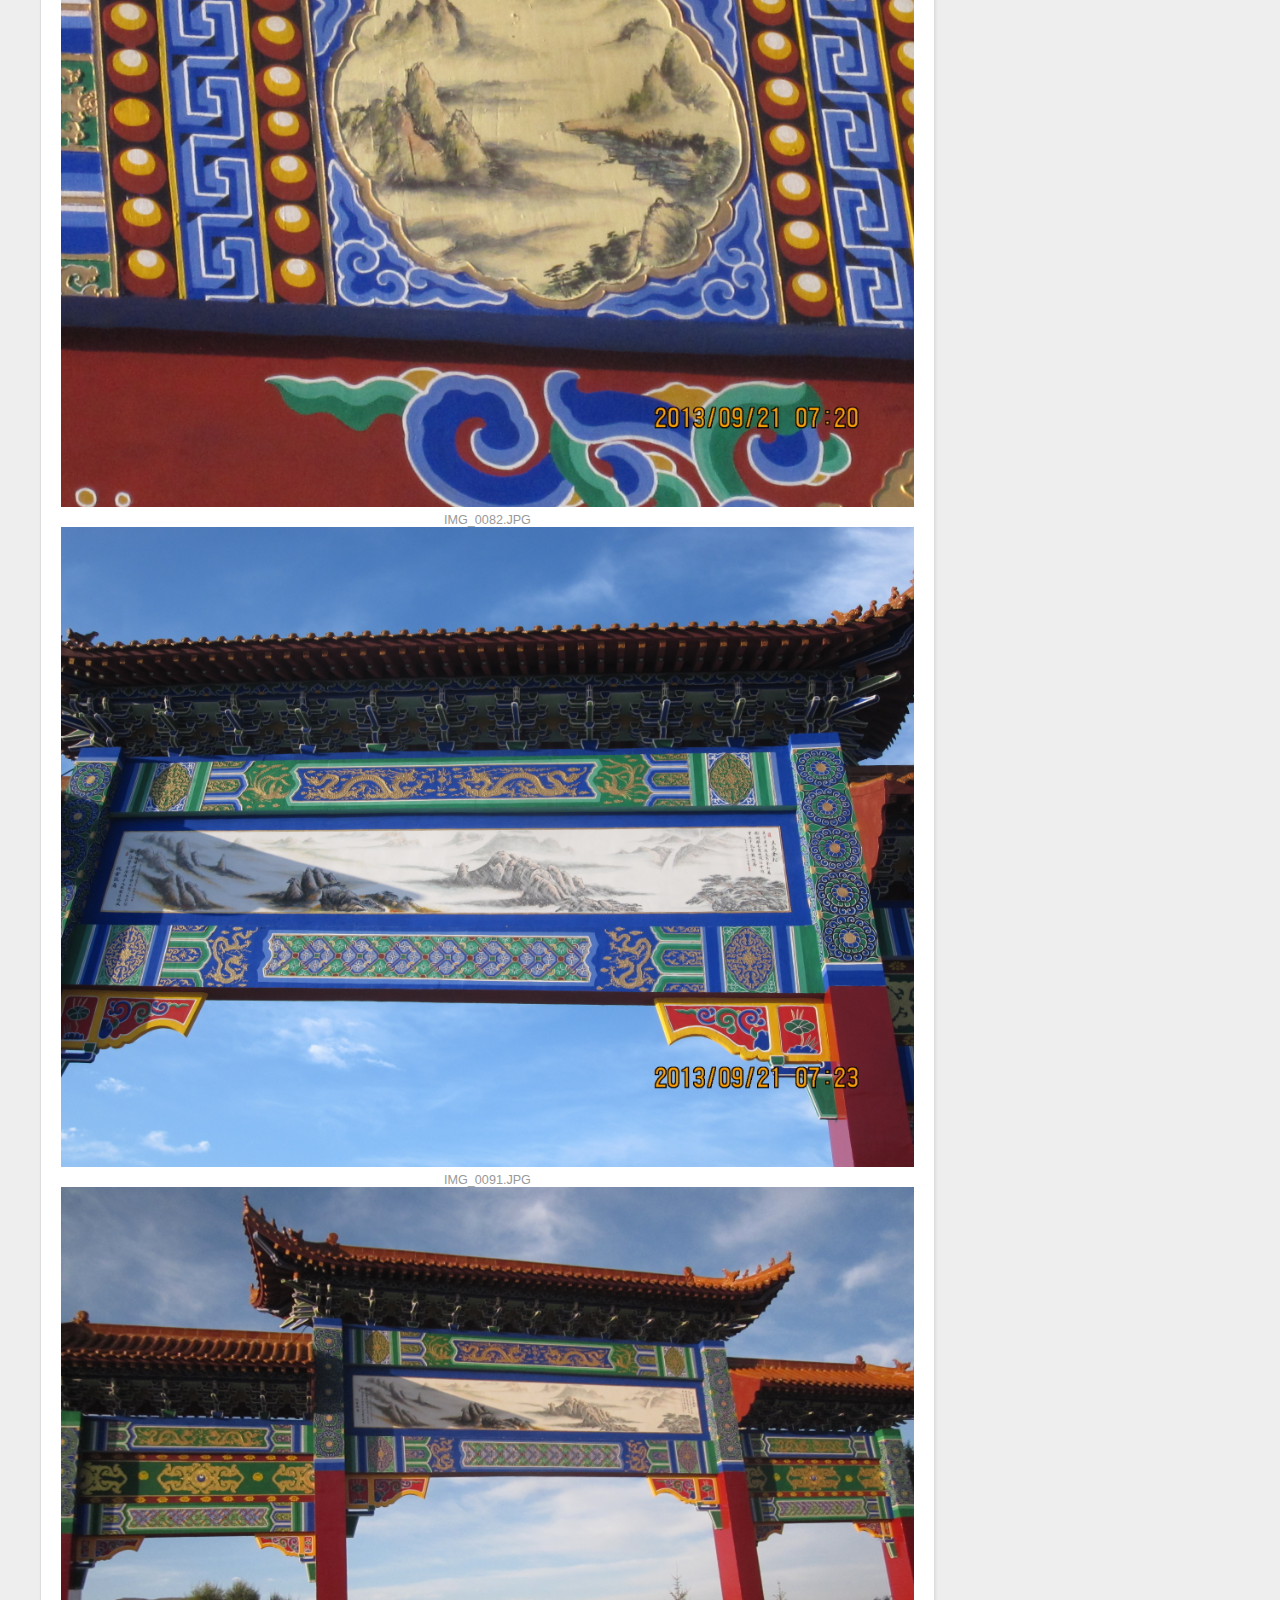
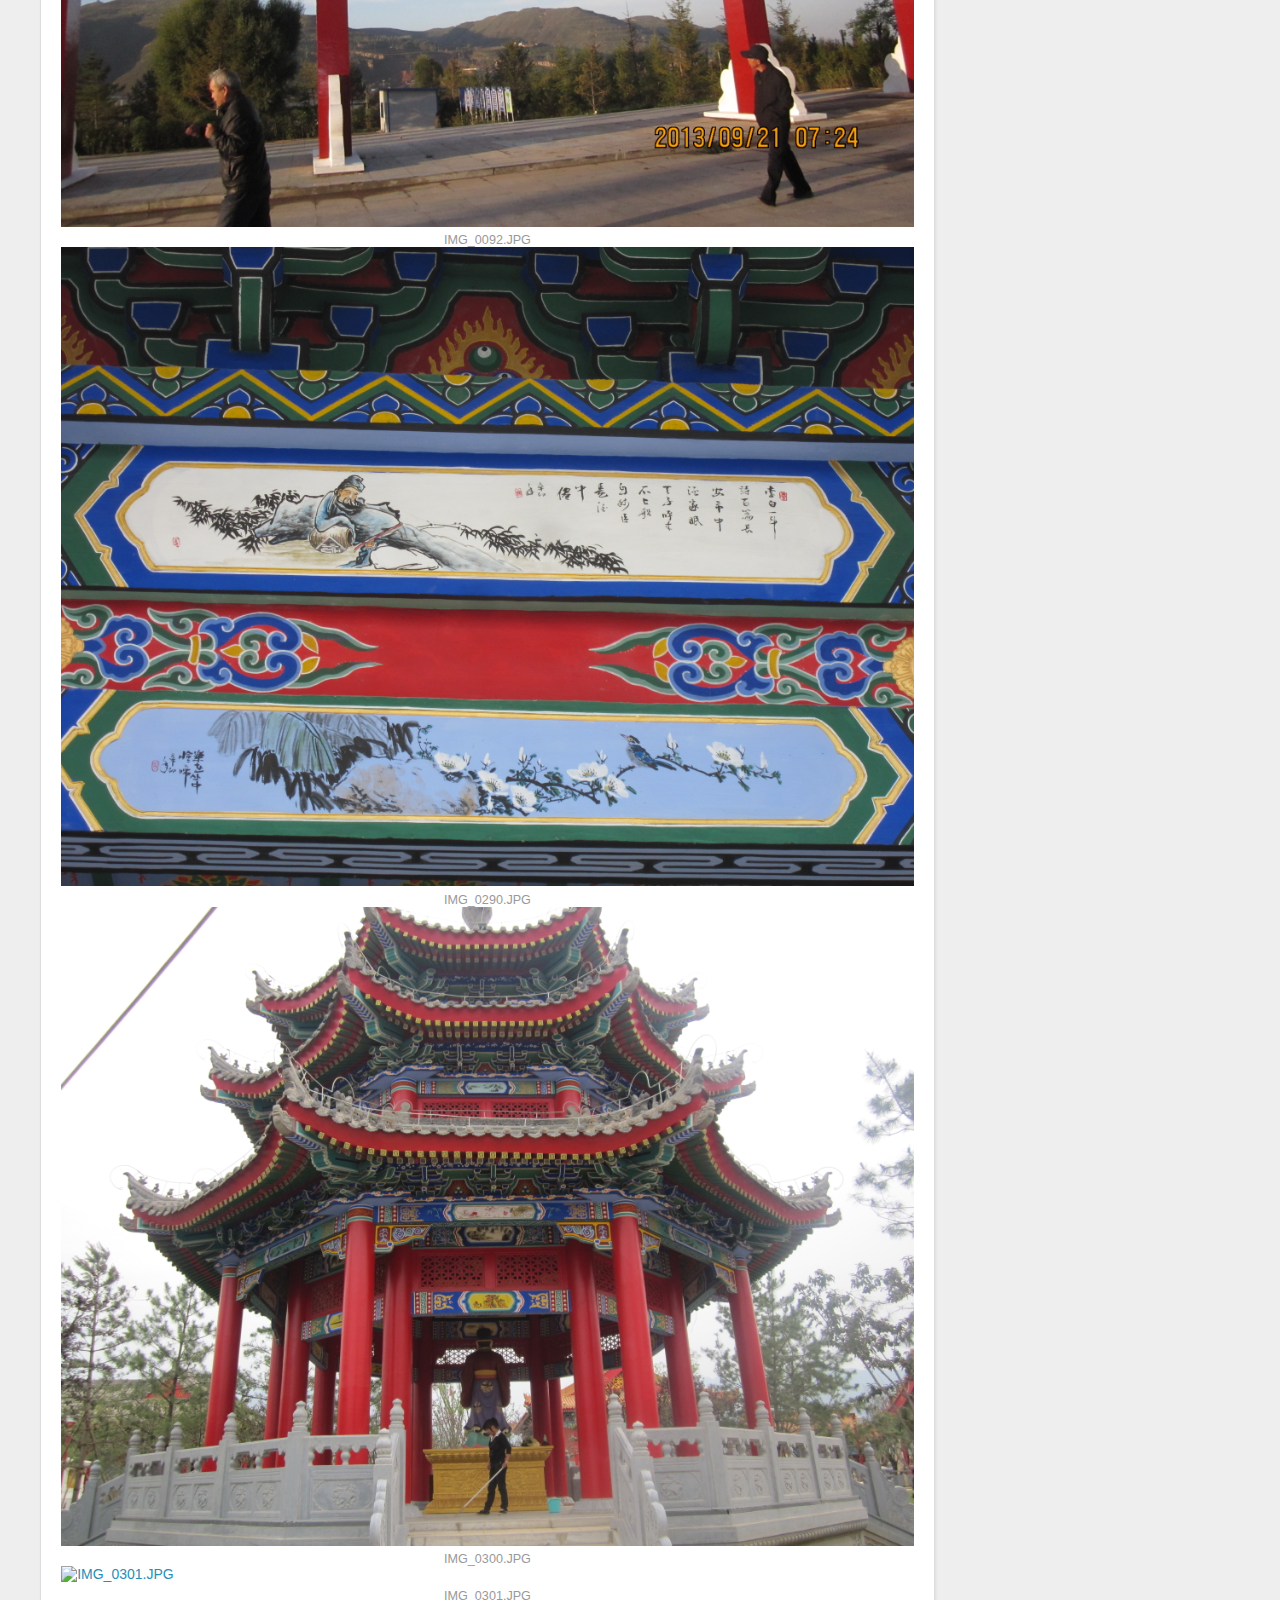
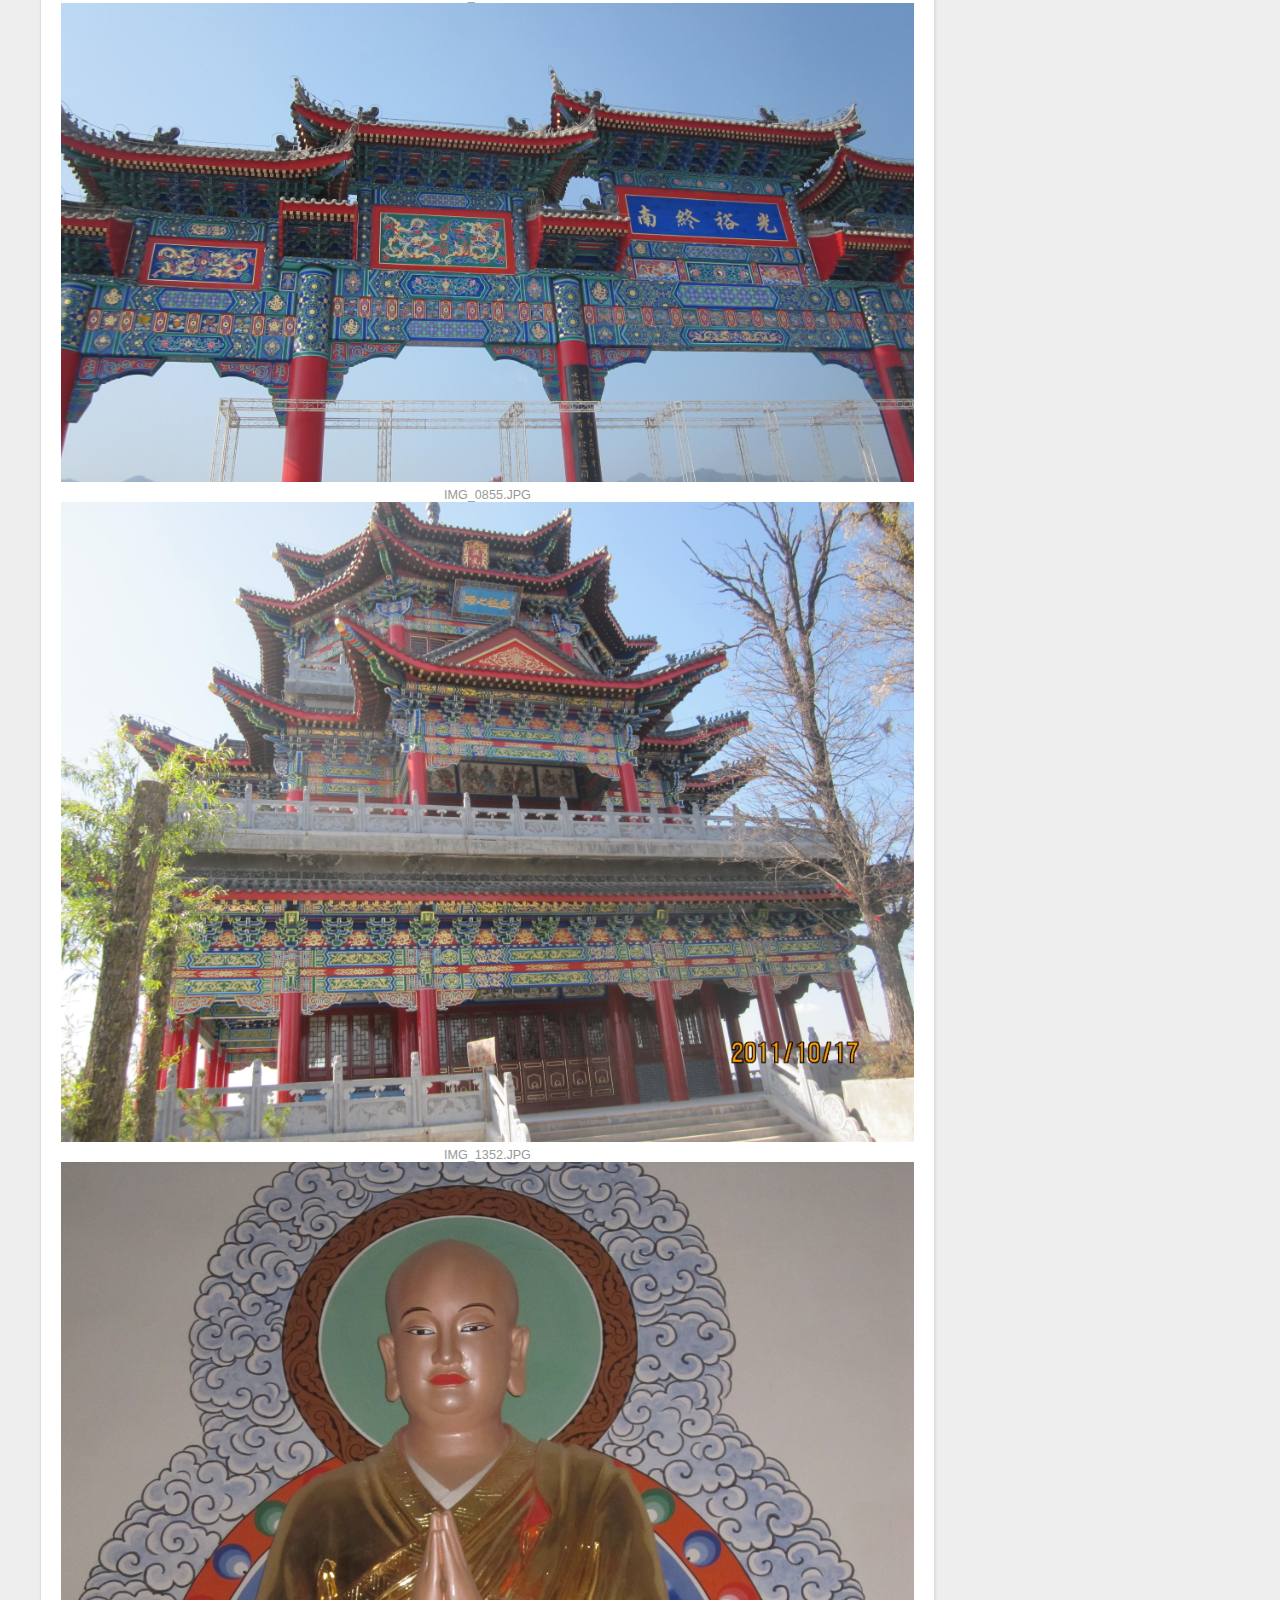
==== commit 7fcfba39: "Site updated: 2017-02-19 21:01:42" ====
--- a/index.html
+++ b/index.html
@@ -3,16 +3,16 @@
 <head>
   <meta charset="utf-8">
   
-  <title>古建筑彩绘杜果霖</title>
+  <title>古建筑彩绘</title>
   <meta name="viewport" content="width=device-width, initial-scale=1, maximum-scale=1">
   <meta name="description" content="彩绘, 书法, 古建筑, 庙宇, 亭台楼阁的彩画, 土漆油画各种棺材">
 <meta property="og:type" content="website">
-<meta property="og:title" content="古建筑彩绘杜果霖">
+<meta property="og:title" content="古建筑彩绘">
 <meta property="og:url" content="http://yoursite.com/index.html">
-<meta property="og:site_name" content="古建筑彩绘杜果霖">
+<meta property="og:site_name" content="古建筑彩绘">
 <meta property="og:description" content="彩绘, 书法, 古建筑, 庙宇, 亭台楼阁的彩画, 土漆油画各种棺材">
 <meta name="twitter:card" content="summary">
-<meta name="twitter:title" content="古建筑彩绘杜果霖">
+<meta name="twitter:title" content="古建筑彩绘">
 <meta name="twitter:description" content="彩绘, 书法, 古建筑, 庙宇, 亭台楼阁的彩画, 土漆油画各种棺材">
   
   
@@ -34,7 +34,7 @@
   <div id="header-outer" class="outer">
     <div id="header-title" class="inner">
       <h1 id="logo-wrap">
-        <a href="/" id="logo">古建筑彩绘杜果霖</a>
+        <a href="/" id="logo">古建筑彩绘</a>
       </h1>
       
     </div>
@@ -86,7 +86,7 @@
       
     </div>
     <footer class="article-footer">
-      <a data-url="http://yoursite.com/2017/02/19/杜果霖/" data-id="cizcnupeb0001kjcsmybbu5n8" class="article-share-link">Share</a>
+      <a data-url="http://yoursite.com/2017/02/19/杜果霖/" data-id="cizcomnte0002htcsogs5k5lc" class="article-share-link">Share</a>
       
       
   <ul class="article-tag-list"><li class="article-tag-list-item"><a class="article-tag-list-link" href="/tags/彩绘-书法-古建筑/">彩绘 书法 古建筑</a></li></ul>
@@ -159,7 +159,7 @@
       
     </div>
     <footer class="article-footer">
-      <a data-url="http://yoursite.com/2017/02/19/彩绘工程/" data-id="cizcnupcz0000kjcs2xltnf57" class="article-share-link">Share</a>
+      <a data-url="http://yoursite.com/2017/02/19/彩绘工程/" data-id="cizcomnsr0000htcsacyx8tiy" class="article-share-link">Share</a>
       
       
     </footer>
@@ -177,6 +177,8 @@
     <div class="widget-wrap">
     <h3 class="widget-title" style="font-size: 1.5em ; color: #000;">杜果霖的简介</h3>
     <div class="widget" style="font-size: 1.2em;color: #000;">
+        <li>姓名： 杜果霖</li>
+        <li>1973年8月15日出生于陕西省凤翔县虢王镇，15岁开始跟随父亲学习漆材手艺，一直勤学苦练</li>
         <li>承接全国各地古建筑、庙宇、公园等亭台楼阁名胜古迹的彩画、壁画等装饰工程</li>
         <li>土漆油画各种棺材（西府著名布裹漆罩金工艺）</li>
         <li>电话 ： 15353793970</li>
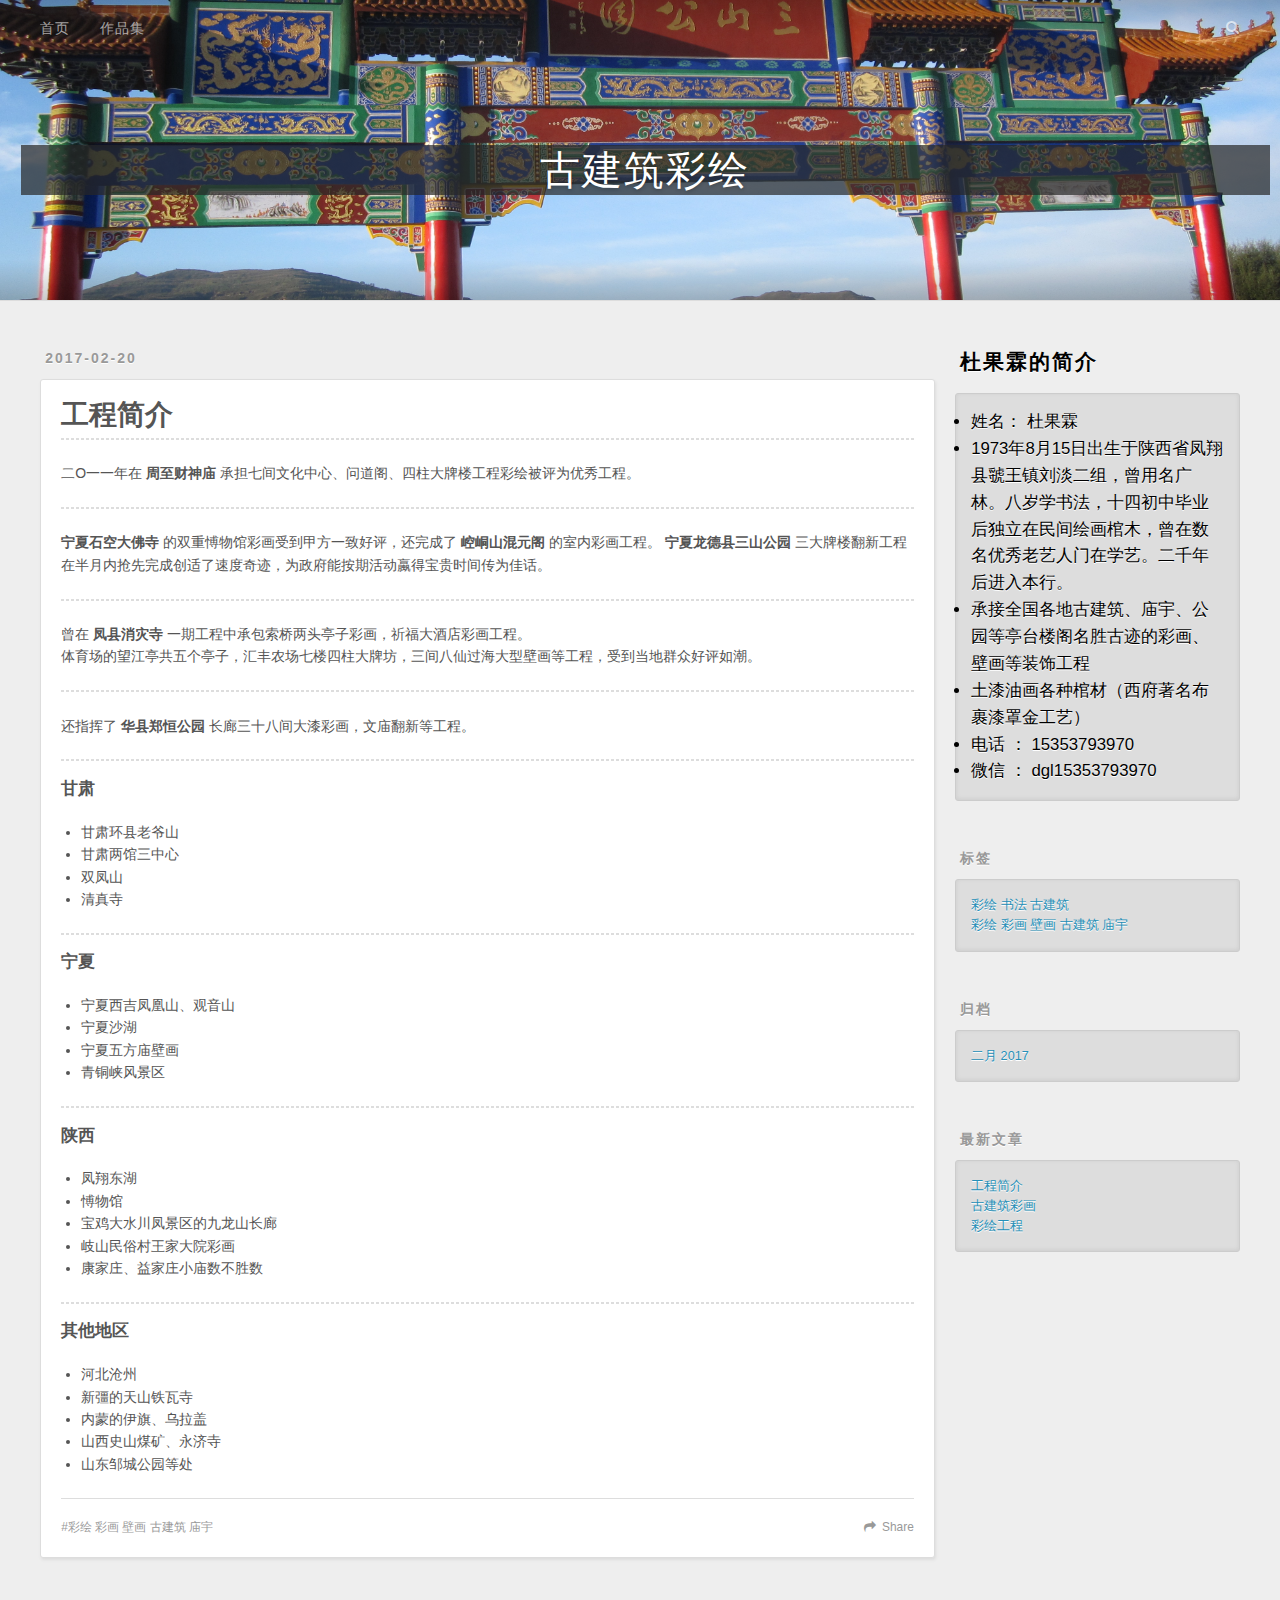
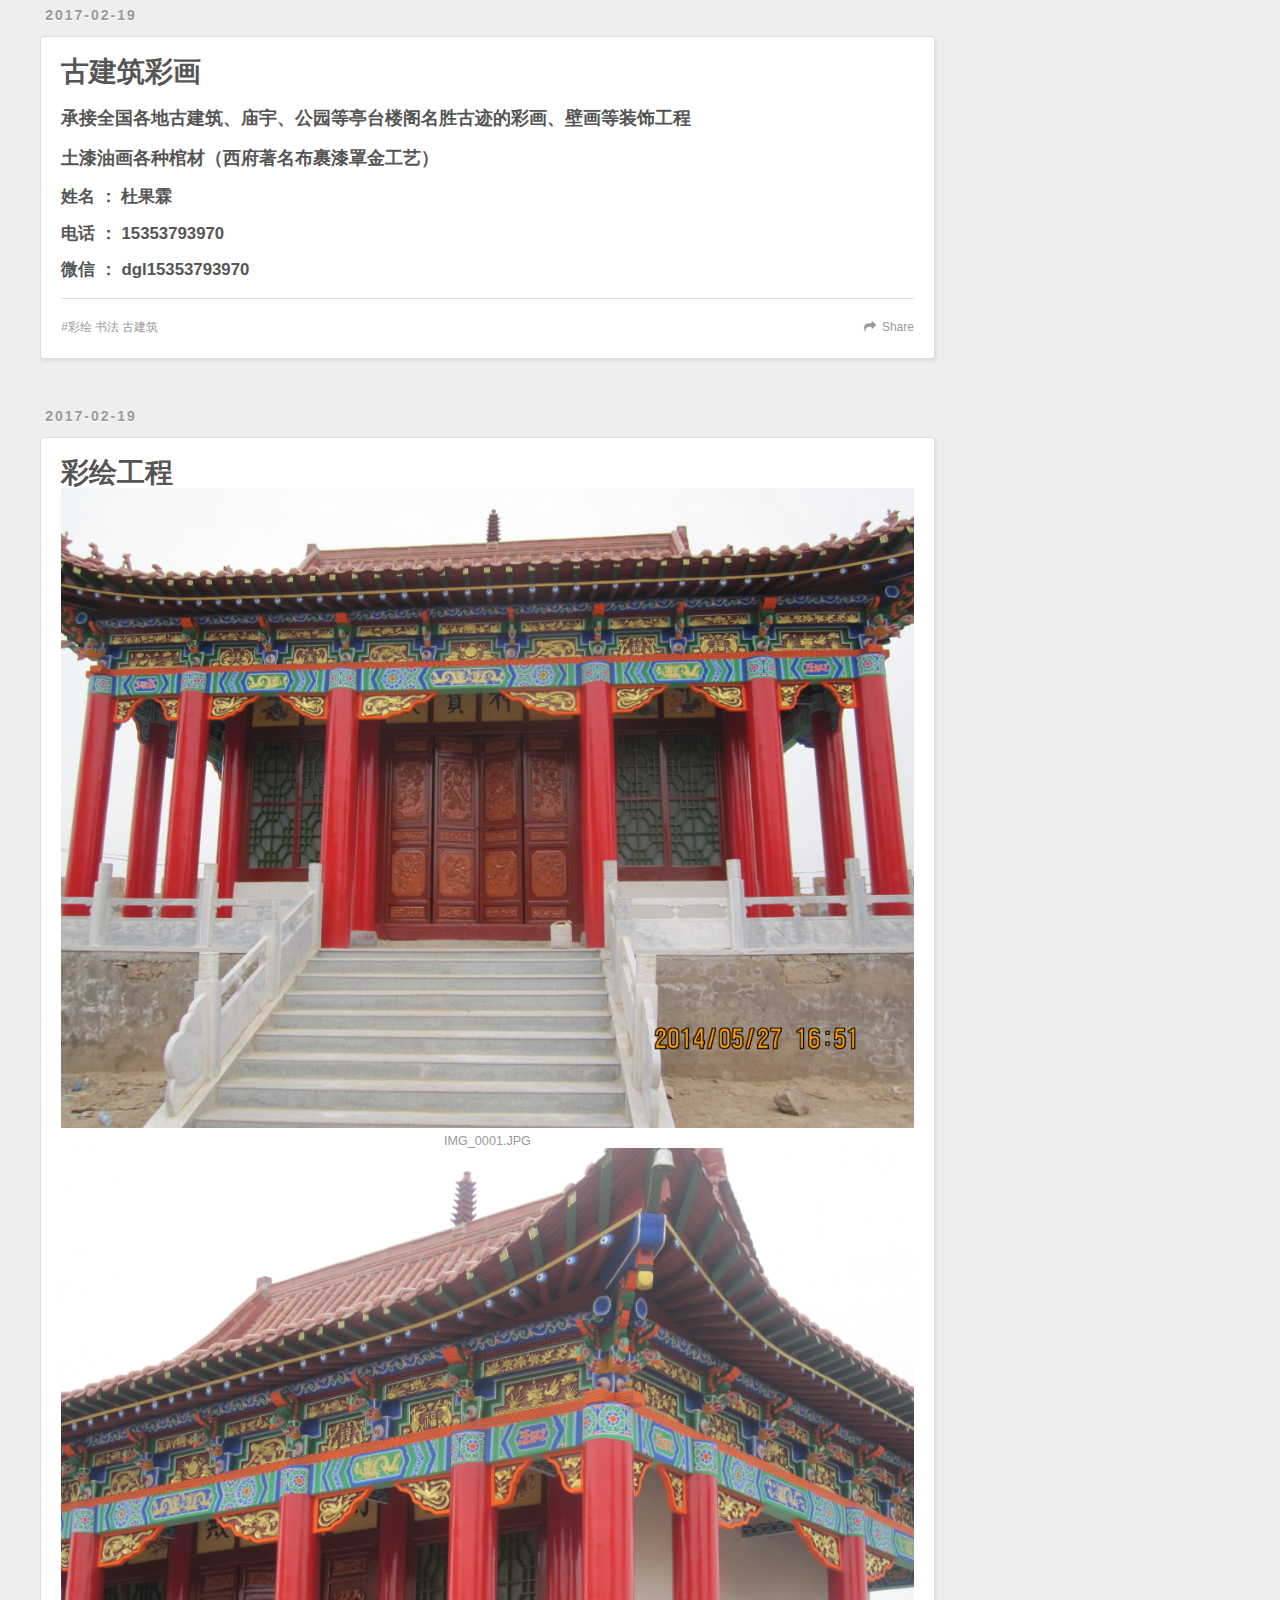
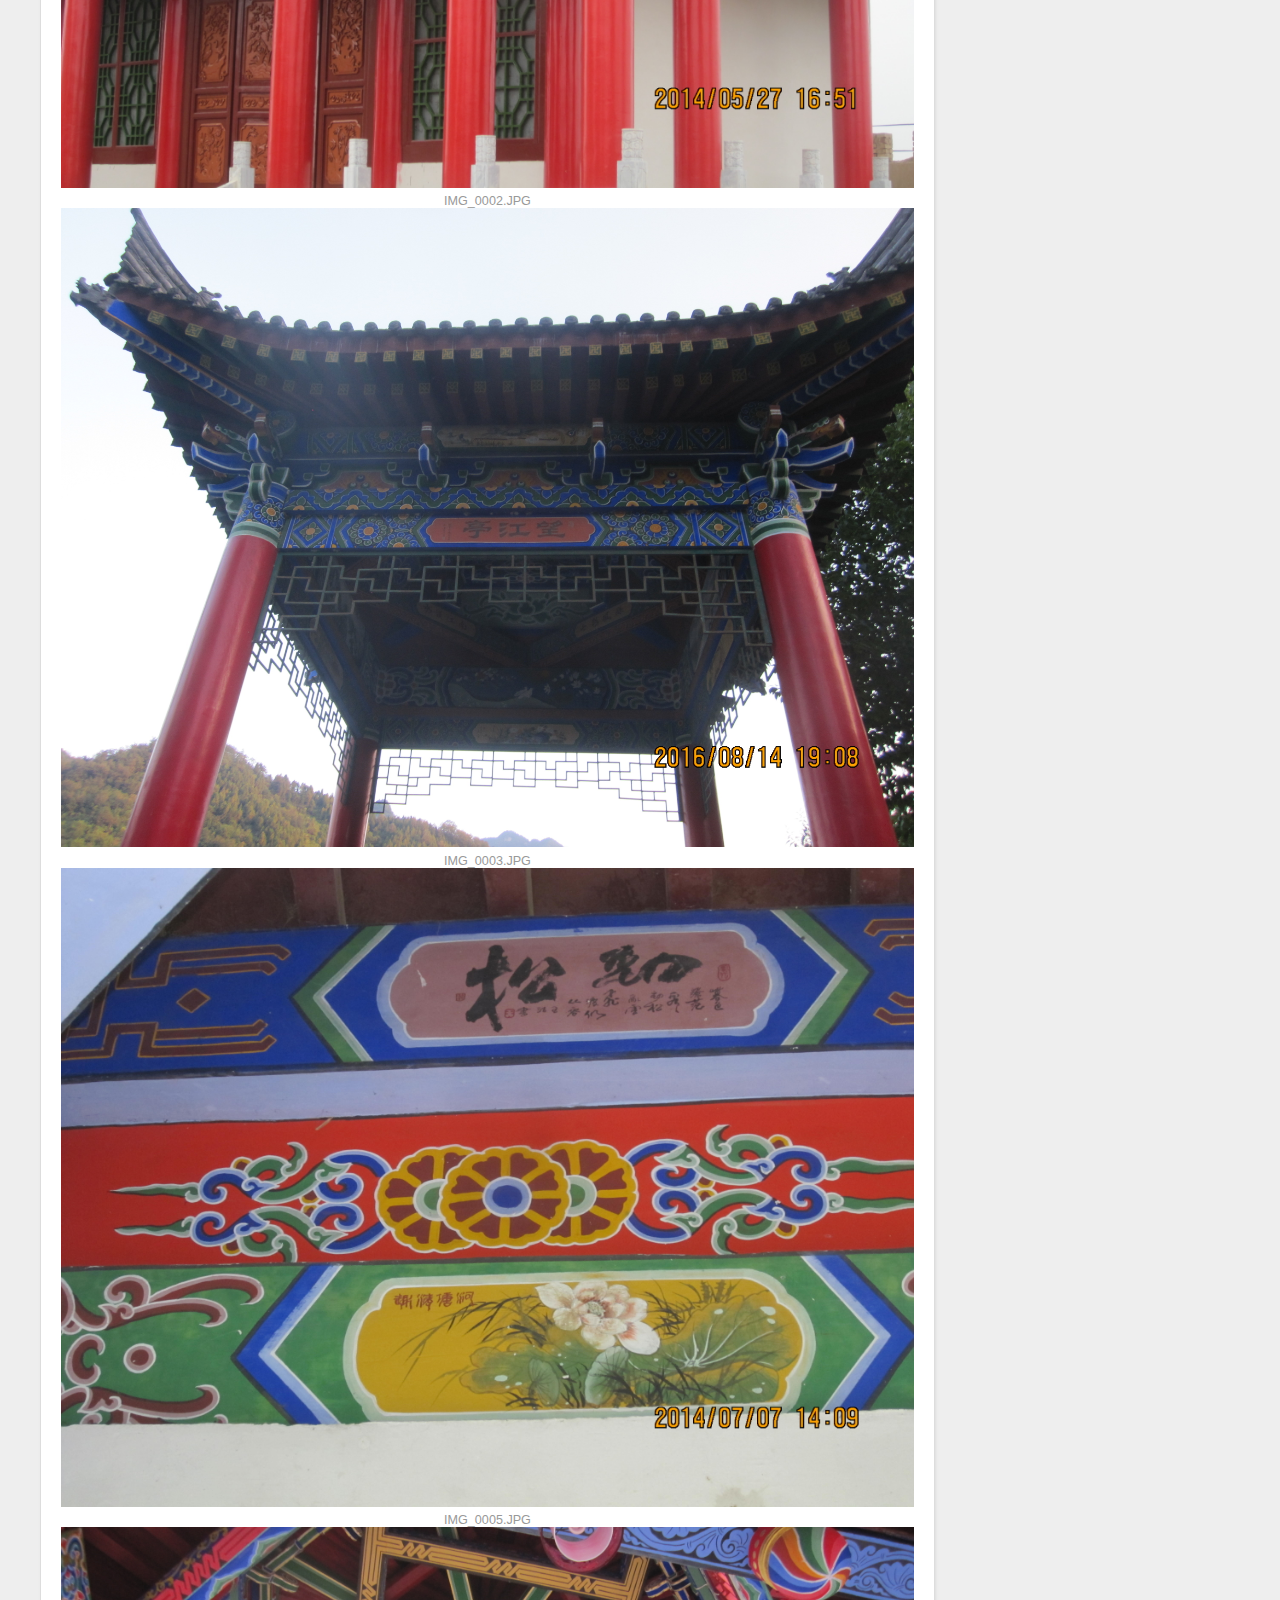
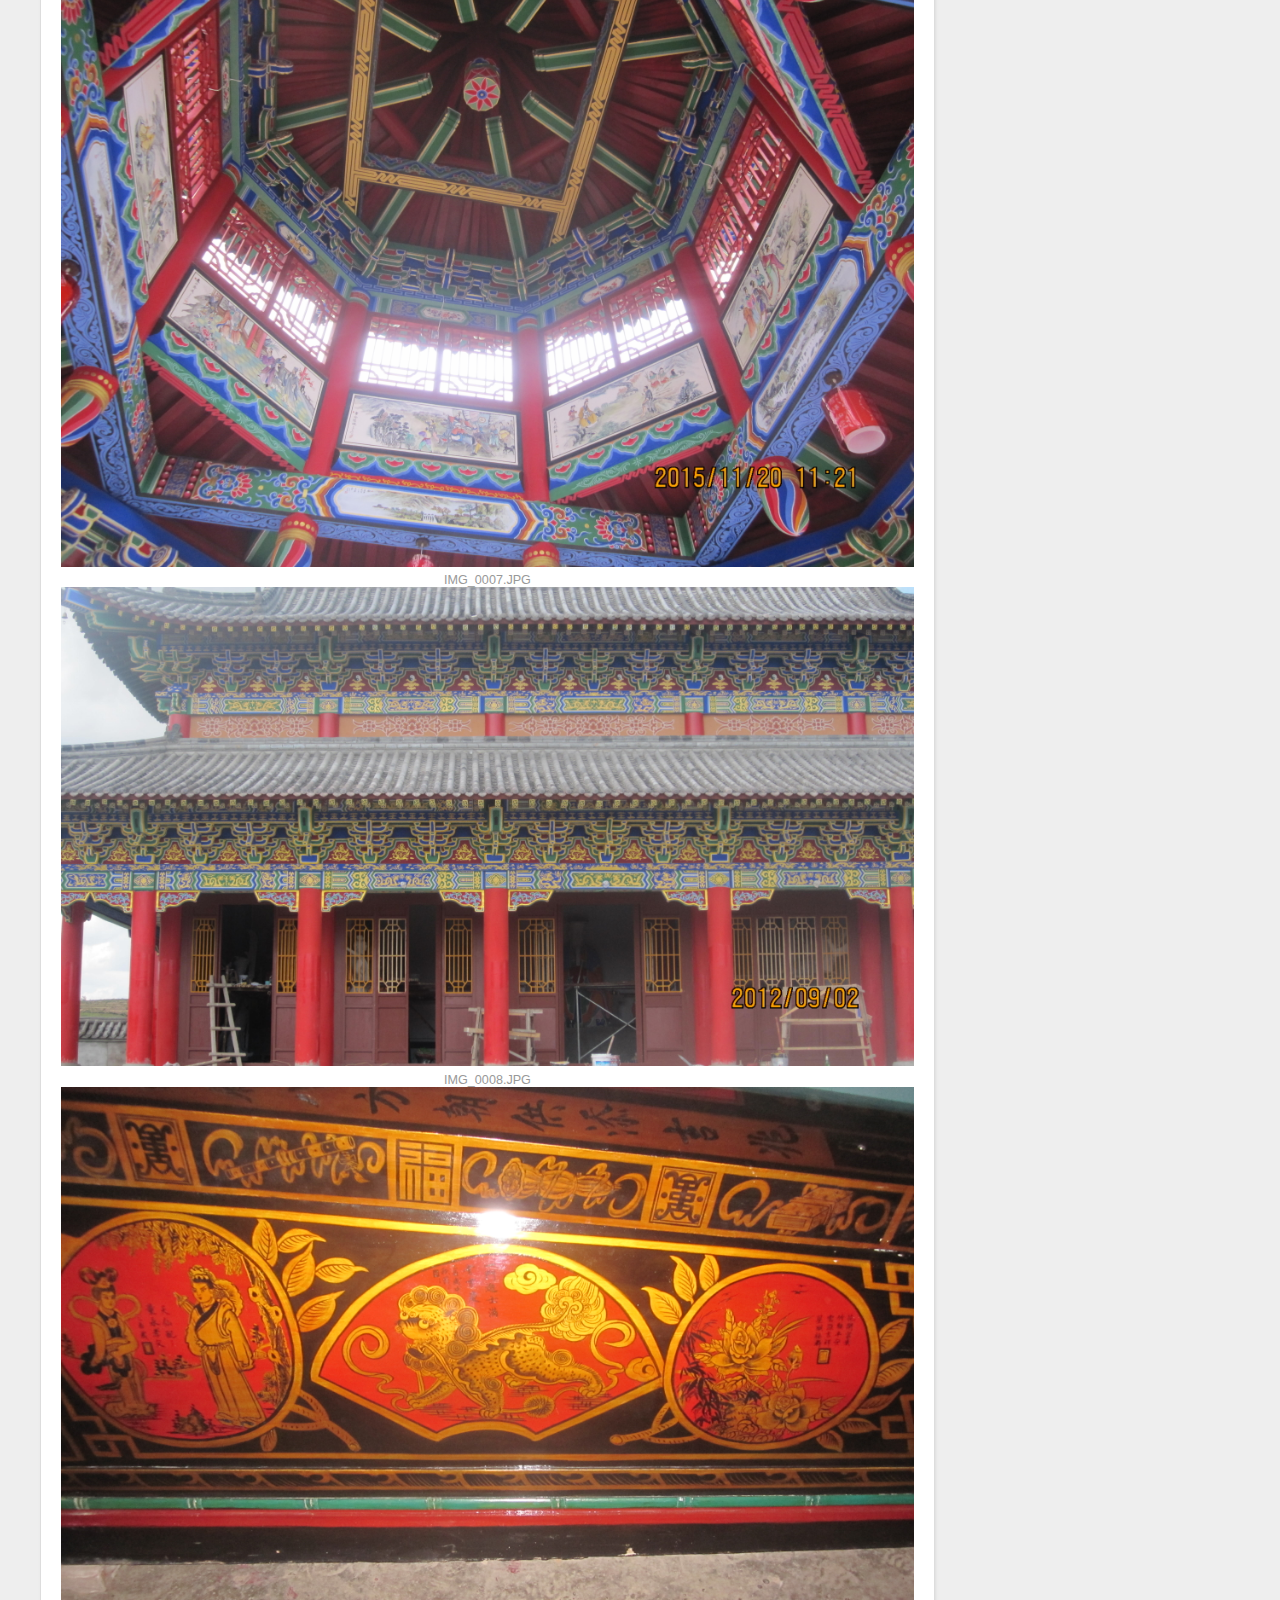
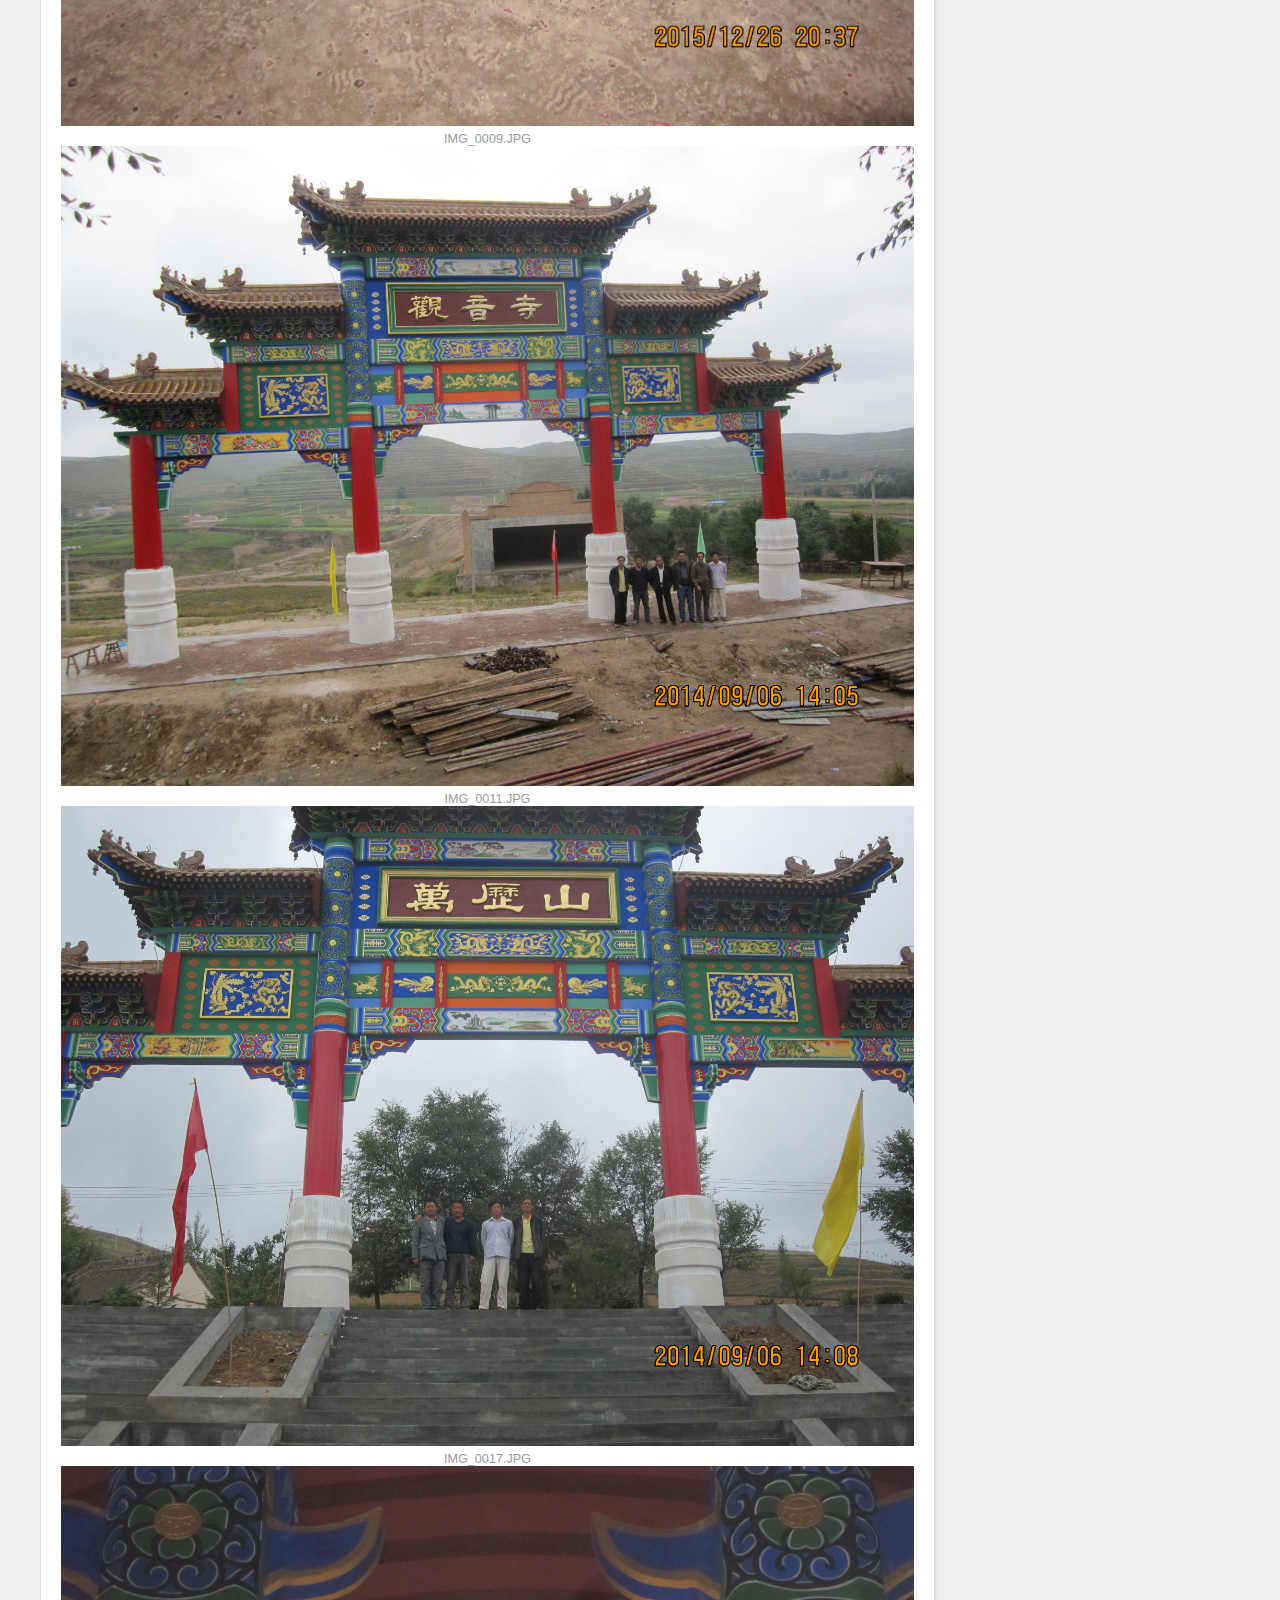
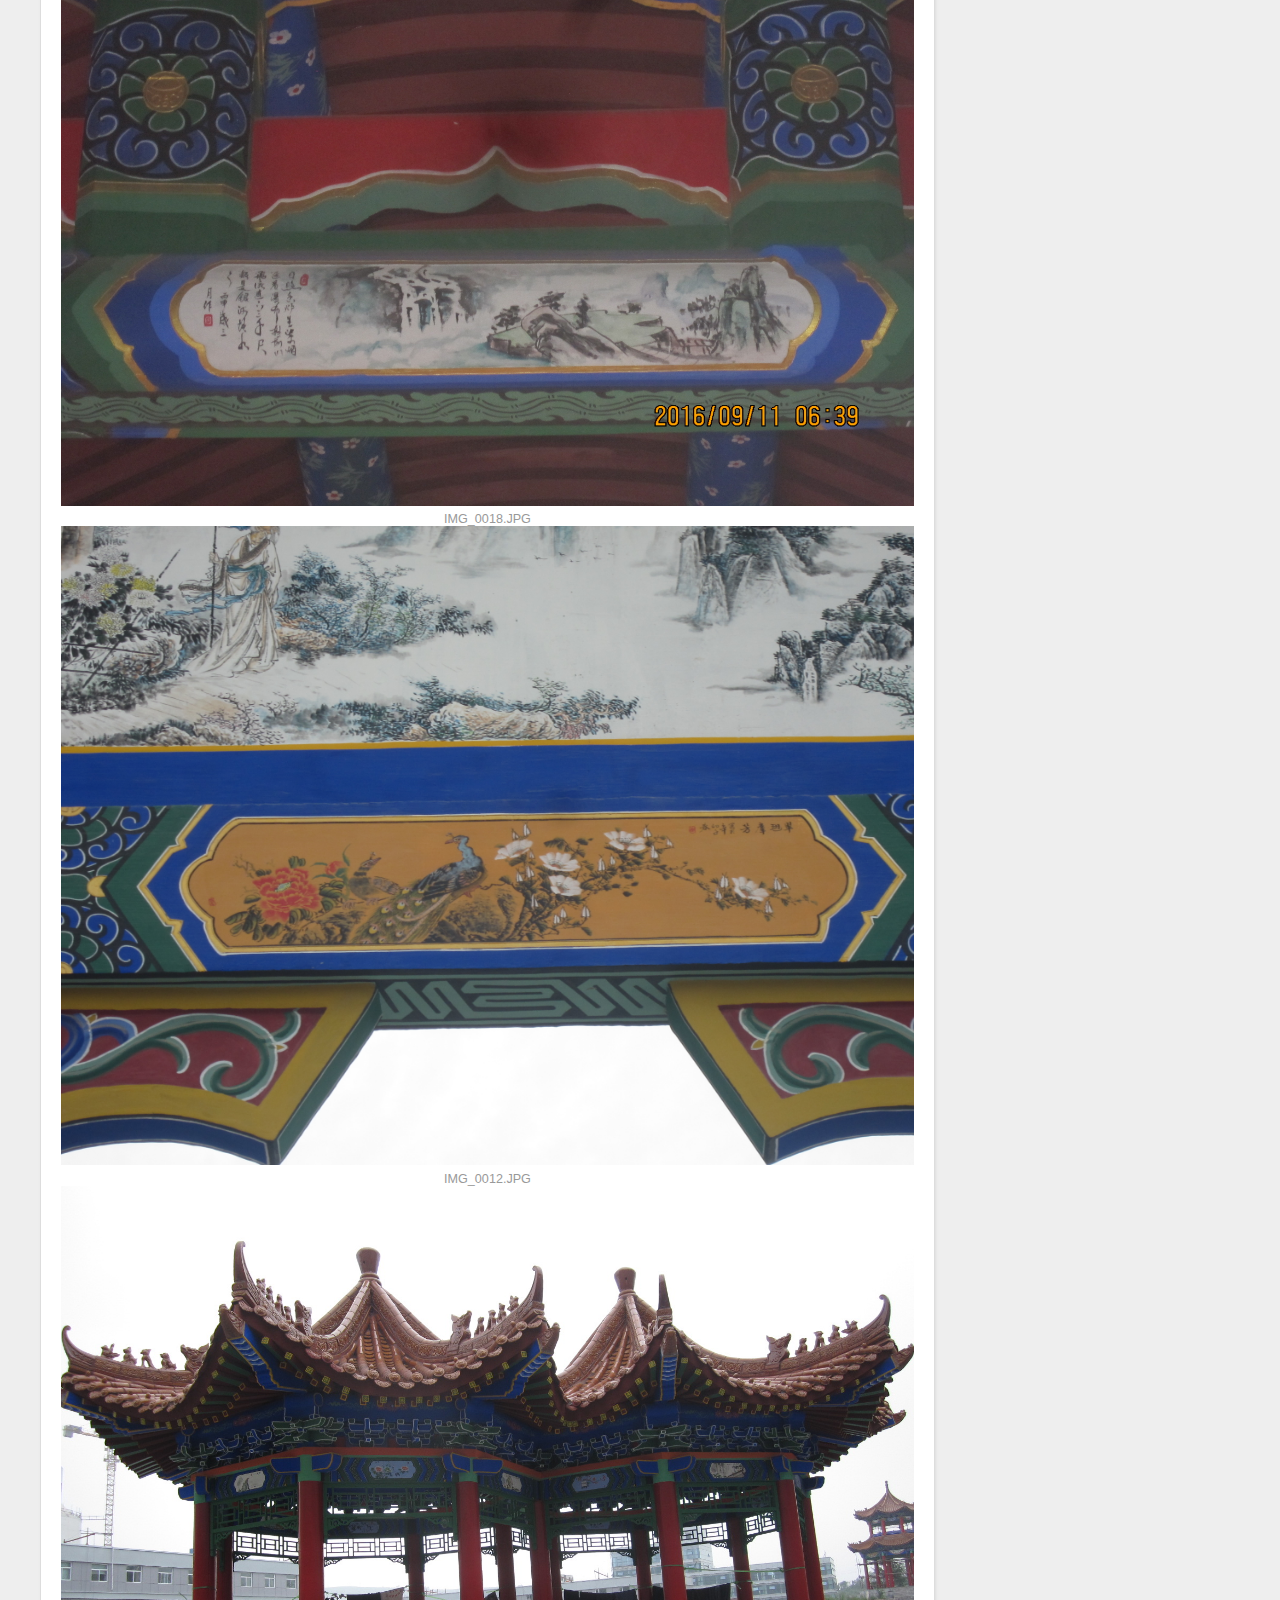
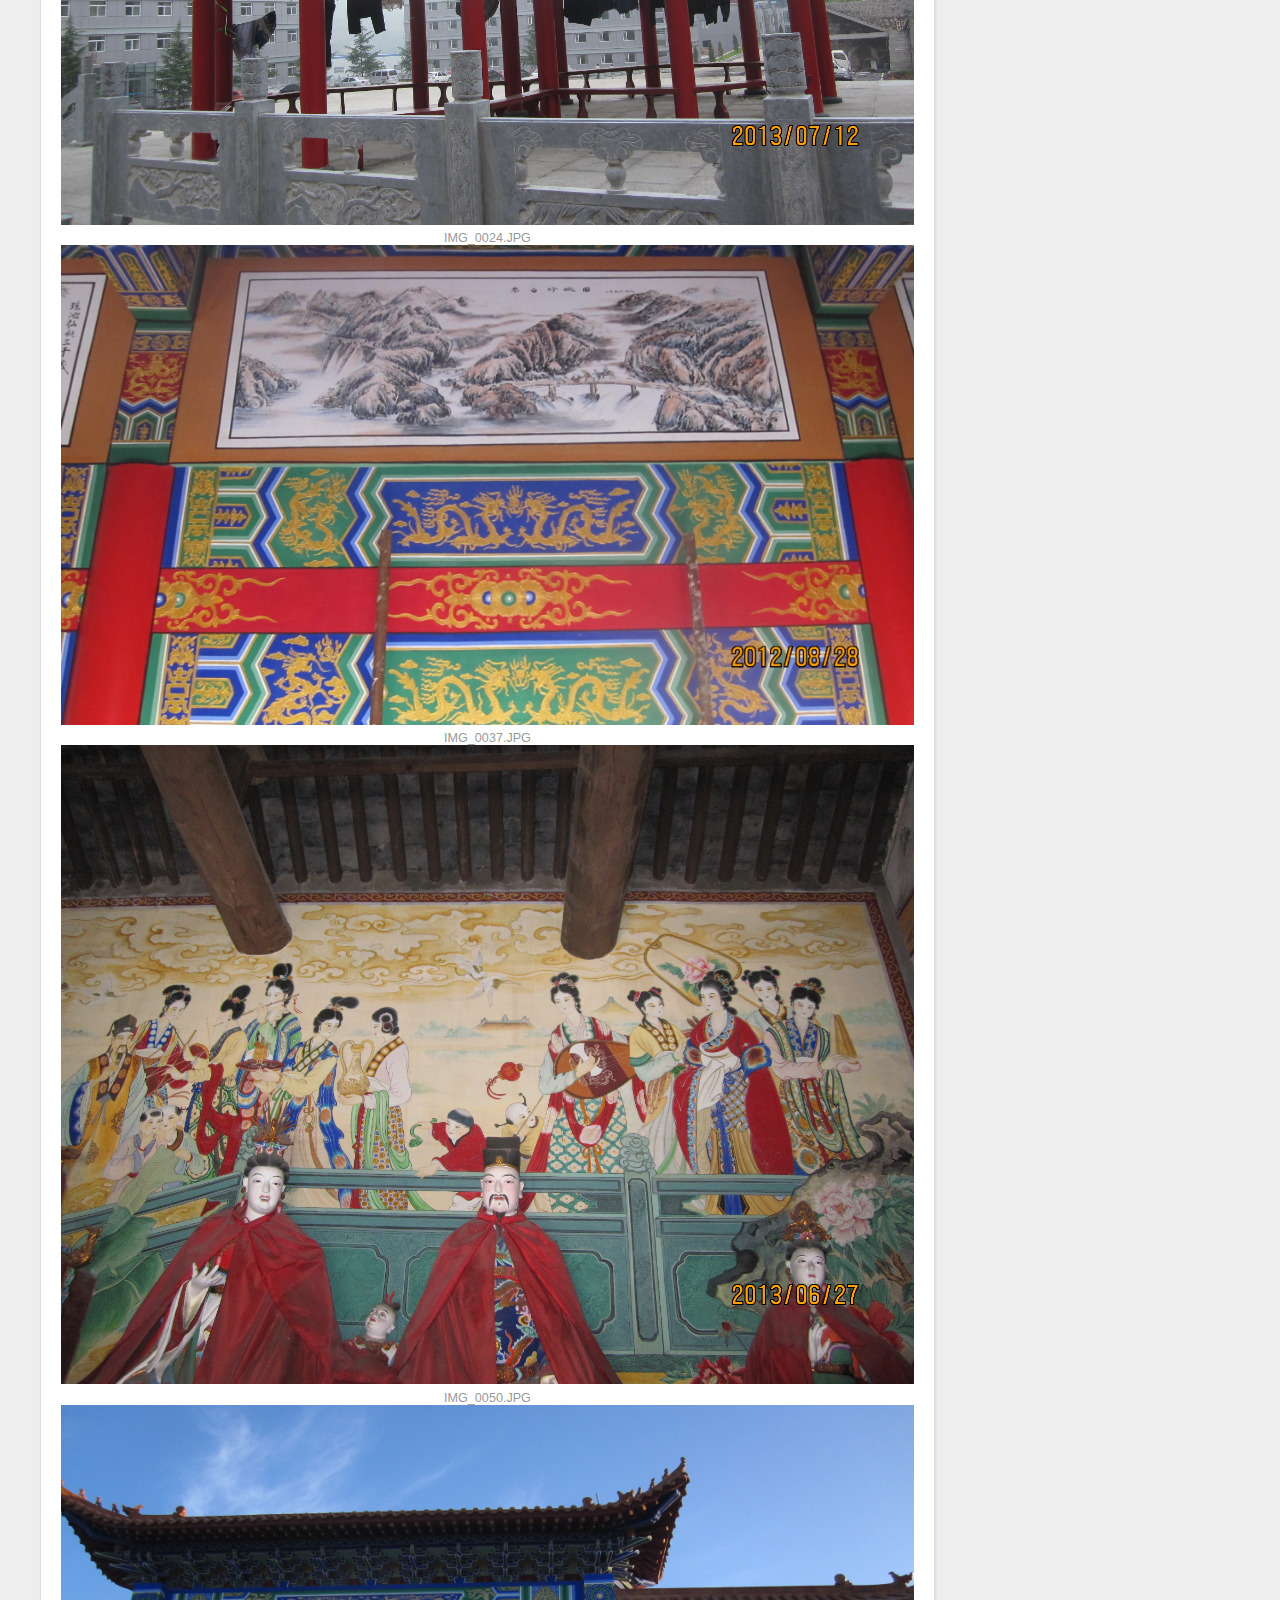
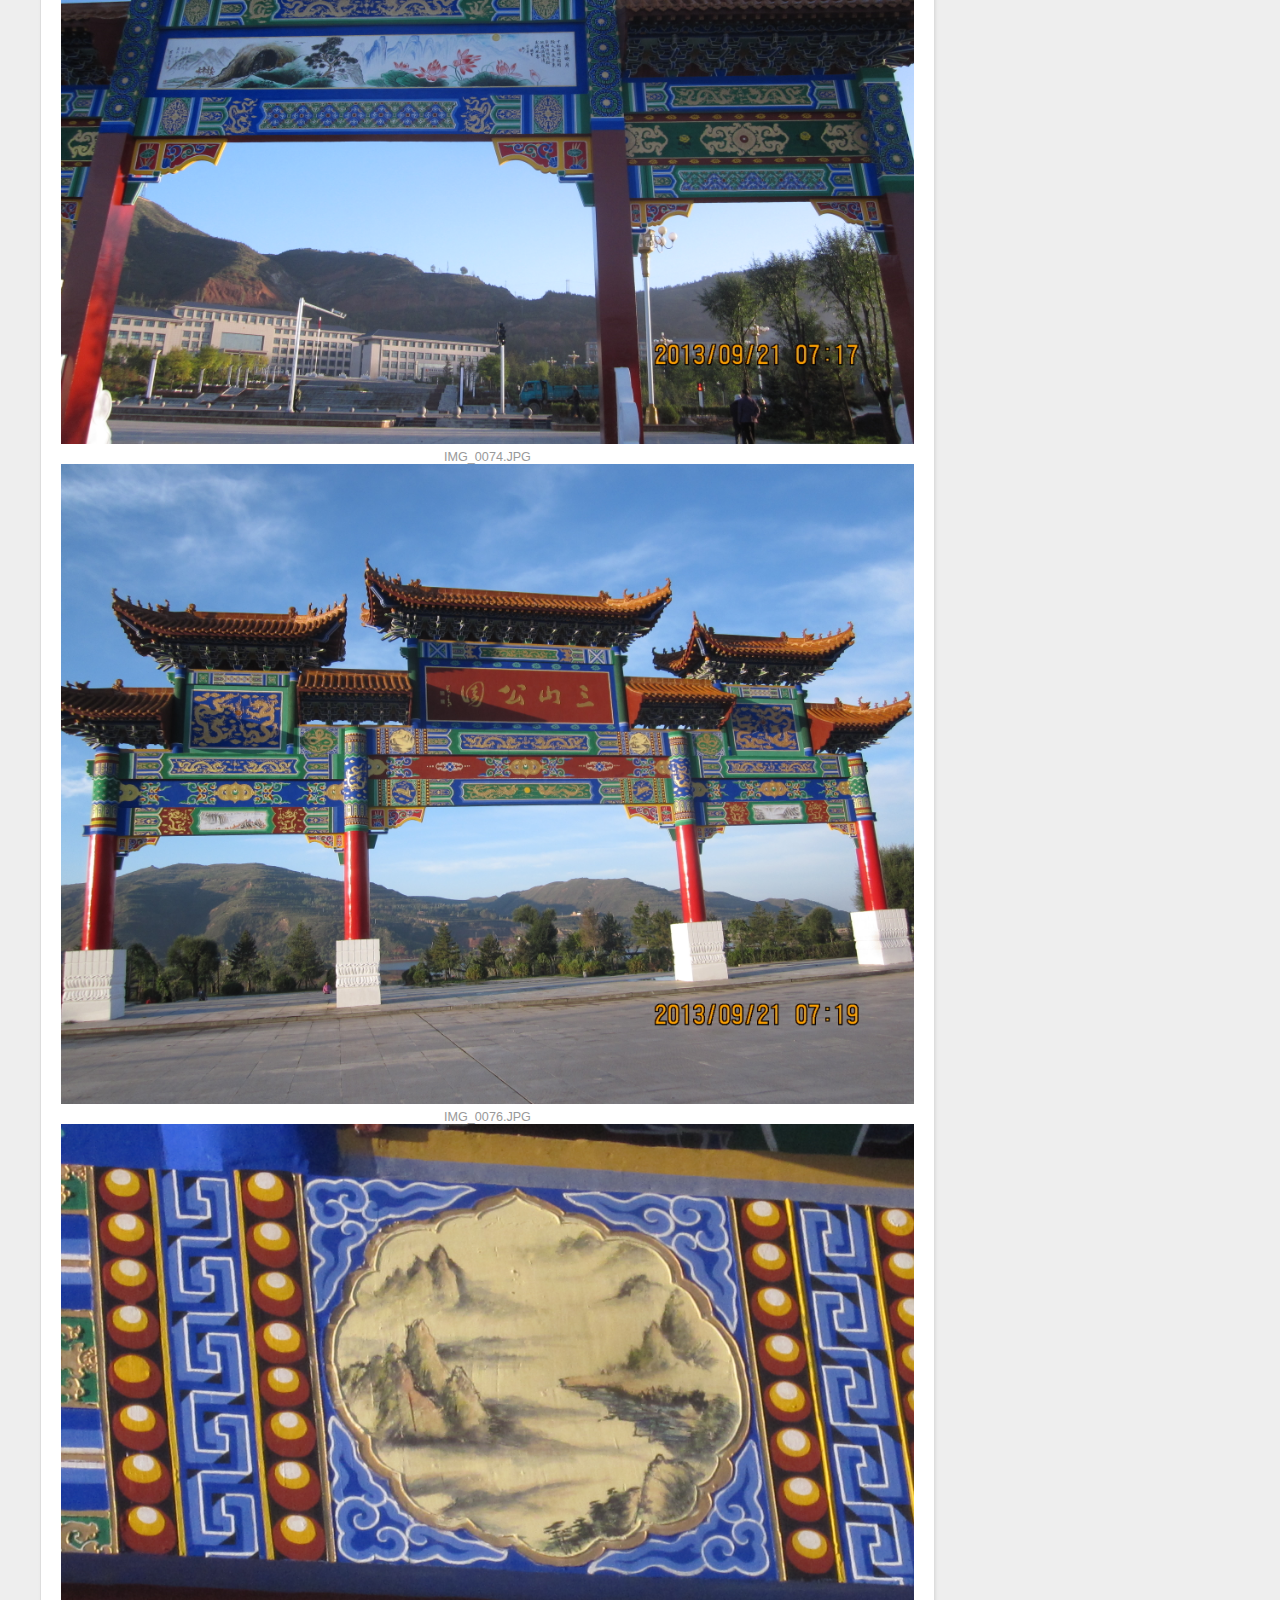
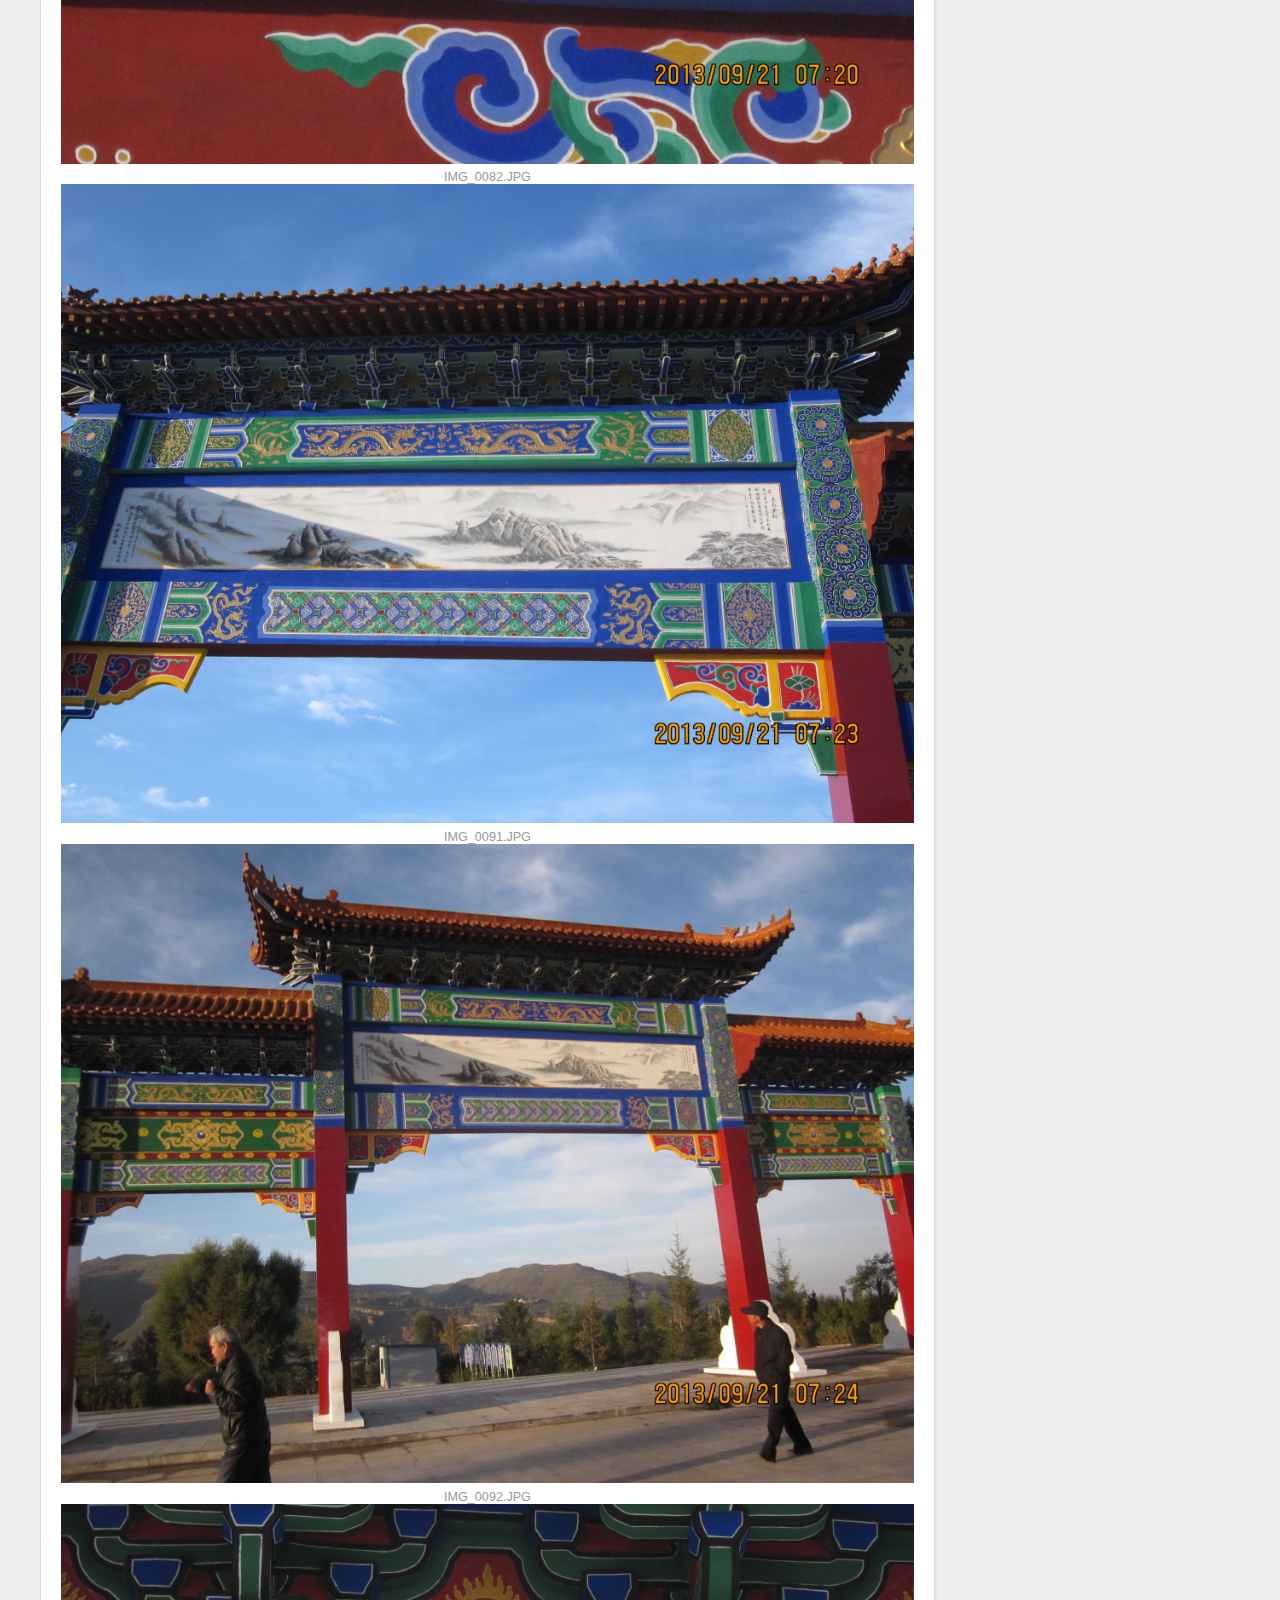
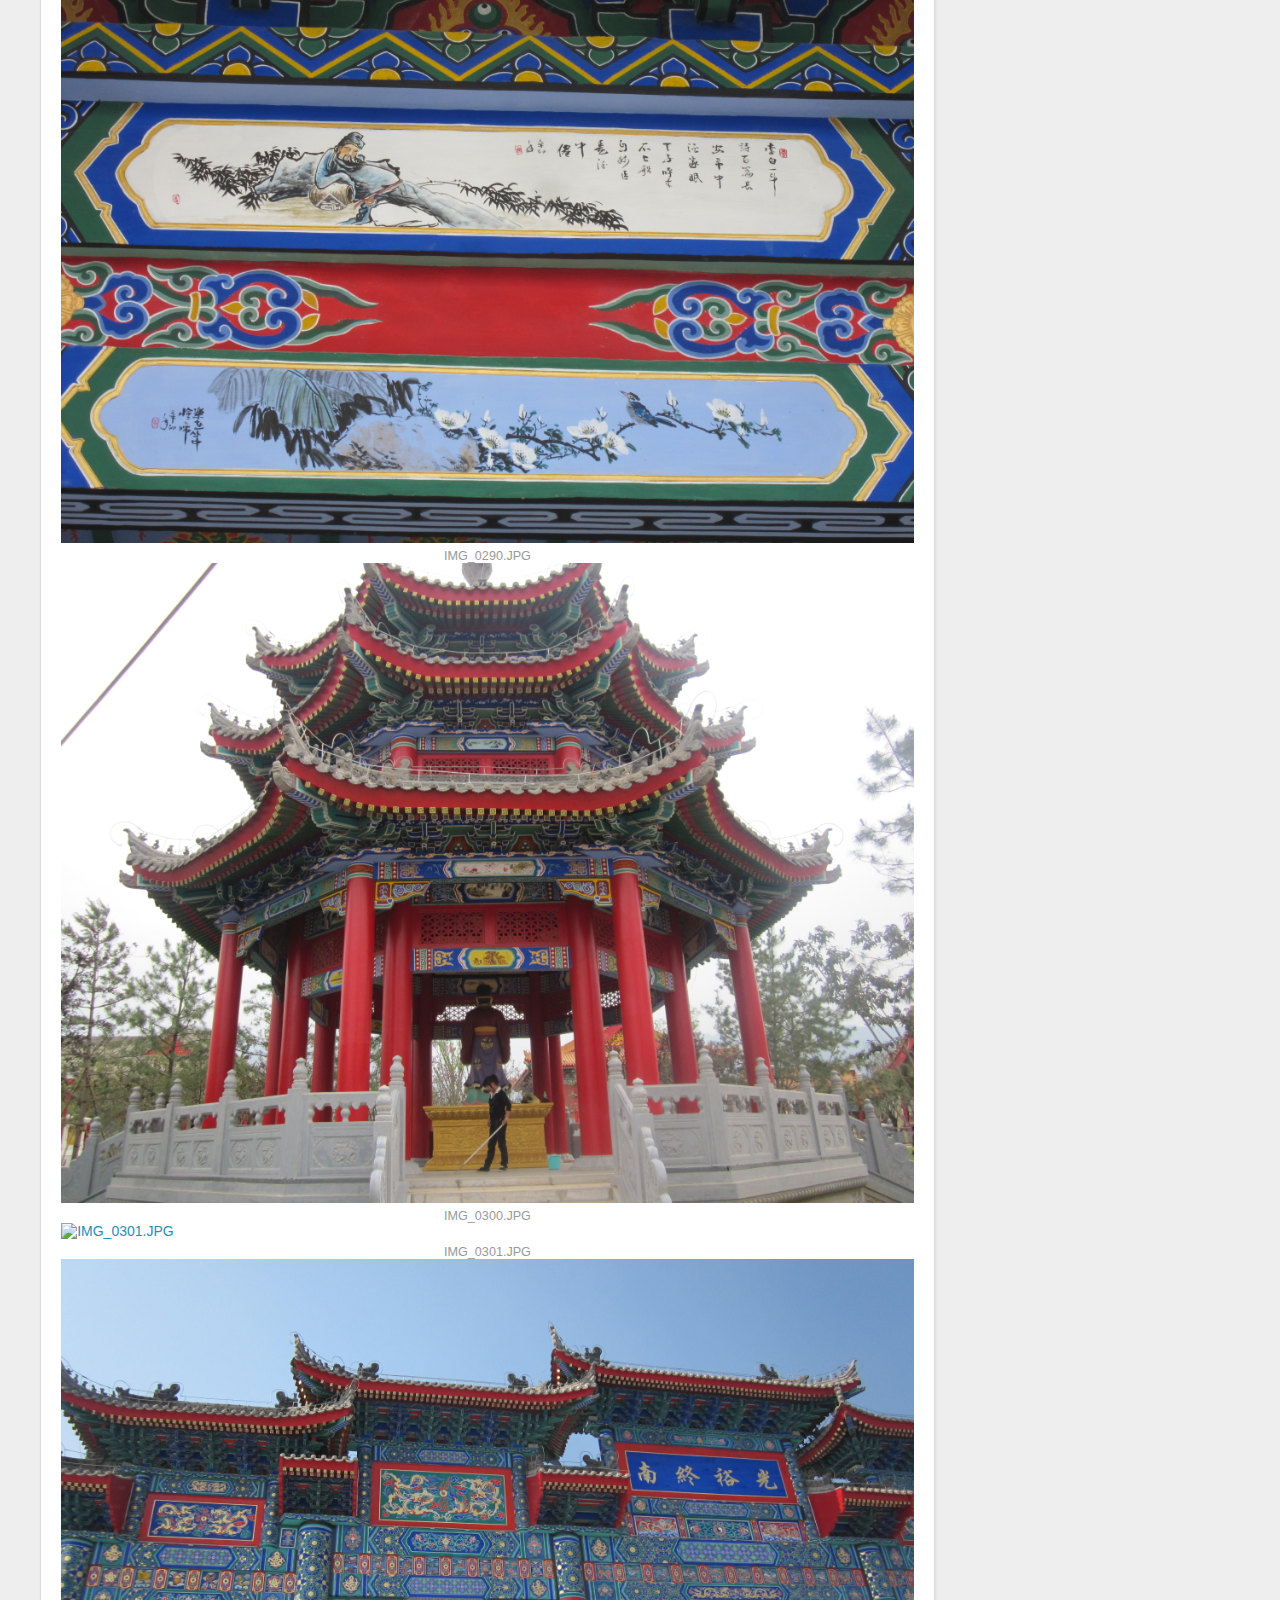
==== commit d7b419e0: "Site updated: 2017-02-20 22:10:56" ====
--- a/index.html
+++ b/index.html
@@ -60,6 +60,82 @@
       <div class="outer">
         <section id="main">
   
+    <article id="post-工程简介" class="article article-type-post" itemscope itemprop="blogPost">
+  <div class="article-meta">
+    <a href="/2017/02/20/工程简介/" class="article-date">
+  <time datetime="2017-02-20T13:38:49.000Z" itemprop="datePublished">2017-02-20</time>
+</a>
+    
+  </div>
+  <div class="article-inner">
+    
+    
+      <header class="article-header">
+        
+  
+    <h1 itemprop="name">
+      <a class="article-title" href="/2017/02/20/工程简介/">工程简介</a>
+    </h1>
+  
+
+      </header>
+    
+    <div class="article-entry" itemprop="articleBody">
+      
+        <hr>
+<p>  二O一一年在 <strong>周至财神庙</strong> 承担七间文化中心、问道阁、四柱大牌楼工程彩绘被评为优秀工程。</p>
+<hr>
+<p>  <strong>宁夏石空大佛寺</strong> 的双重愽物馆彩画受到甲方一致好评，还完成了 <strong>崆峒山混元阁</strong> 的室内彩画工程。 <strong>宁夏龙德县三山公园</strong> 三大牌楼翻新工程在半月内抢先完成创适了速度奇迹，为政府能按期活动蠃得宝贵时间传为佳话。</p>
+<hr>
+<p>  曾在 <strong>凤县消灾寺</strong> 一期工程中承包索桥两头亭子彩画，祈福大酒店彩画工程。<br> 体育场的望江亭共五个亭子，汇丰农场七楼四柱大牌坊，三间八仙过海大型壁画等工程，受到当地群众好评如潮。</p>
+<hr>
+<p> 还指挥了 <strong>华县郑恒公园</strong> 长廊三十八间大漆彩画，文庙翻新等工程。</p>
+<hr>
+<h4 id="甘肃"><a href="#甘肃" class="headerlink" title="甘肃"></a>甘肃</h4><ul>
+<li>甘肃环县老爷山</li>
+<li>甘肃两馆三中心</li>
+<li>双凤山</li>
+<li>清真寺</li>
+</ul>
+<hr>
+<h4 id="宁夏"><a href="#宁夏" class="headerlink" title="宁夏"></a>宁夏</h4><ul>
+<li>宁夏西吉凤凰山、观音山</li>
+<li>宁夏沙湖</li>
+<li>宁夏五方庙壁画</li>
+<li>青铜峡风景区</li>
+</ul>
+<hr>
+<h4 id="陕西"><a href="#陕西" class="headerlink" title="陕西"></a>陕西</h4><ul>
+<li>凤翔东湖</li>
+<li>愽物馆</li>
+<li>宝鸡大水川凤景区的九龙山长廊</li>
+<li>岐山民俗村王家大院彩画</li>
+<li>康家庄、益家庄小庙数不胜数</li>
+</ul>
+<hr>
+<h4 id="其他地区"><a href="#其他地区" class="headerlink" title="其他地区"></a>其他地区</h4><ul>
+<li>河北沧州</li>
+<li>新彊的天山铁瓦寺</li>
+<li>内蒙的伊旗、乌拉盖</li>
+<li>山西史山煤矿、永济寺</li>
+<li>山东邹城公园等处</li>
+</ul>
+
+      
+    </div>
+    <footer class="article-footer">
+      <a data-url="http://yoursite.com/2017/02/20/工程简介/" data-id="cize5pa0l00002ycs3s9fho0v" class="article-share-link">Share</a>
+      
+      
+  <ul class="article-tag-list"><li class="article-tag-list-item"><a class="article-tag-list-link" href="/tags/彩绘-彩画-壁画-古建筑-庙宇/">彩绘 彩画 壁画 古建筑 庙宇</a></li></ul>
+
+    </footer>
+  </div>
+  
+</article>
+
+
+  
     <article id="photo-杜果霖" class="article article-type-photo" itemscope itemprop="blogPost">
   <div class="article-meta">
     <a href="/2017/02/19/杜果霖/" class="article-date">
@@ -86,7 +162,7 @@
       
     </div>
     <footer class="article-footer">
-      <a data-url="http://yoursite.com/2017/02/19/杜果霖/" data-id="cizcomnte0002htcsogs5k5lc" class="article-share-link">Share</a>
+      <a data-url="http://yoursite.com/2017/02/19/杜果霖/" data-id="cize5pa1400042ycsbhqroyi8" class="article-share-link">Share</a>
       
       
   <ul class="article-tag-list"><li class="article-tag-list-item"><a class="article-tag-list-link" href="/tags/彩绘-书法-古建筑/">彩绘 书法 古建筑</a></li></ul>
@@ -159,7 +235,7 @@
       
     </div>
     <footer class="article-footer">
-      <a data-url="http://yoursite.com/2017/02/19/彩绘工程/" data-id="cizcomnsr0000htcsacyx8tiy" class="article-share-link">Share</a>
+      <a data-url="http://yoursite.com/2017/02/19/彩绘工程/" data-id="cize5pa0u00022ycskh2y64gs" class="article-share-link">Share</a>
       
       
     </footer>
@@ -178,7 +254,7 @@
     <h3 class="widget-title" style="font-size: 1.5em ; color: #000;">杜果霖的简介</h3>
     <div class="widget" style="font-size: 1.2em;color: #000;">
         <li>姓名： 杜果霖</li>
-        <li>1973年8月15日出生于陕西省凤翔县虢王镇，15岁开始跟随父亲学习漆材手艺，一直勤学苦练</li>
+        <li>1973年8月15日出生于陕西省凤翔县虢王镇刘淡二组，曾用名广林。八岁学书法，十四初中毕业后独立在民间绘画棺木，曾在数名优秀老艺人门在学艺。二千年后进入本行。</li>
         <li>承接全国各地古建筑、庙宇、公园等亭台楼阁名胜古迹的彩画、壁画等装饰工程</li>
         <li>土漆油画各种棺材（西府著名布裹漆罩金工艺）</li>
         <li>电话 ： 15353793970</li>
@@ -190,7 +266,7 @@
   <div class="widget-wrap">
     <h3 class="widget-title">标签</h3>
     <div class="widget">
-      <ul class="tag-list"><li class="tag-list-item"><a class="tag-list-link" href="/tags/彩绘-书法-古建筑/">彩绘 书法 古建筑</a></li></ul>
+      <ul class="tag-list"><li class="tag-list-item"><a class="tag-list-link" href="/tags/彩绘-书法-古建筑/">彩绘 书法 古建筑</a></li><li class="tag-list-item"><a class="tag-list-link" href="/tags/彩绘-彩画-壁画-古建筑-庙宇/">彩绘 彩画 壁画 古建筑 庙宇</a></li></ul>
     </div>
   </div>
 
@@ -213,6 +289,10 @@
       <ul>
         
           <li>
+            <a href="/2017/02/20/工程简介/">工程简介</a>
+          </li>
+        
+          <li>
             <a href="/2017/02/19/杜果霖/">古建筑彩画</a>
           </li>
         
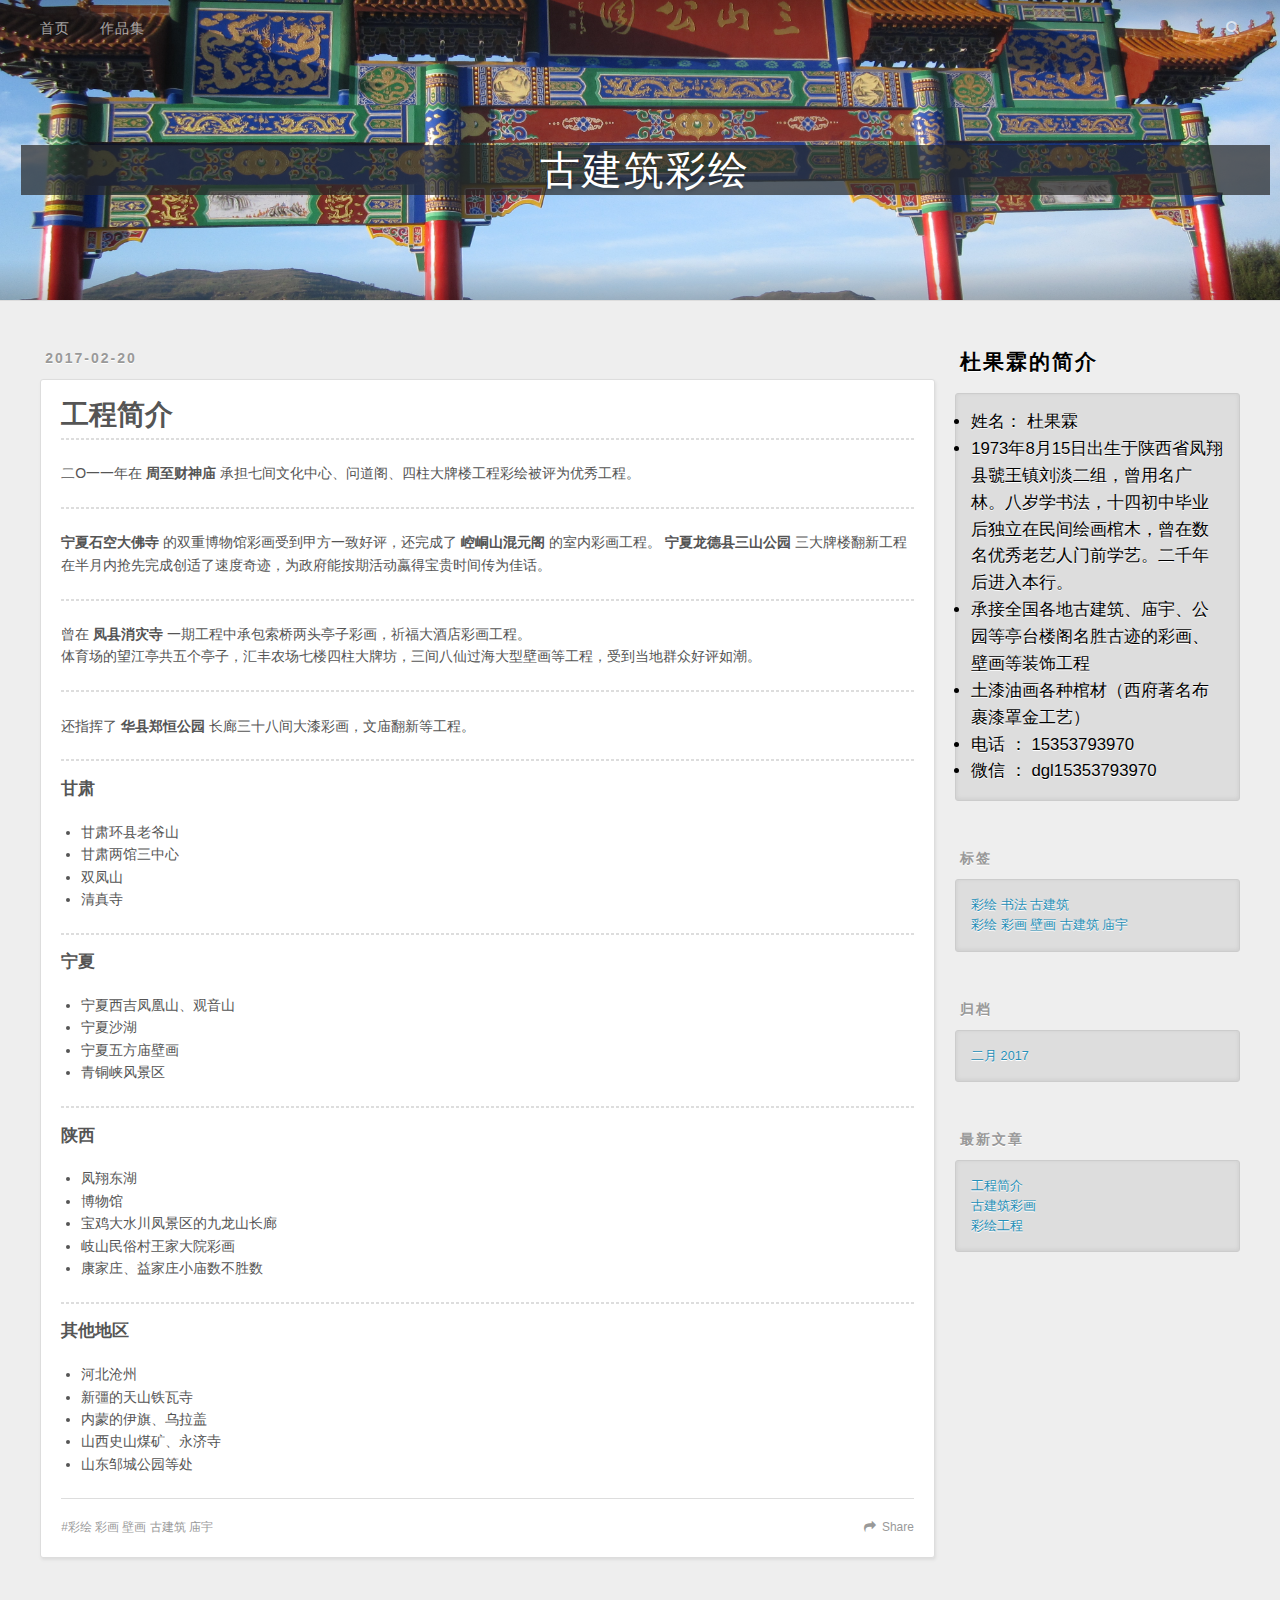
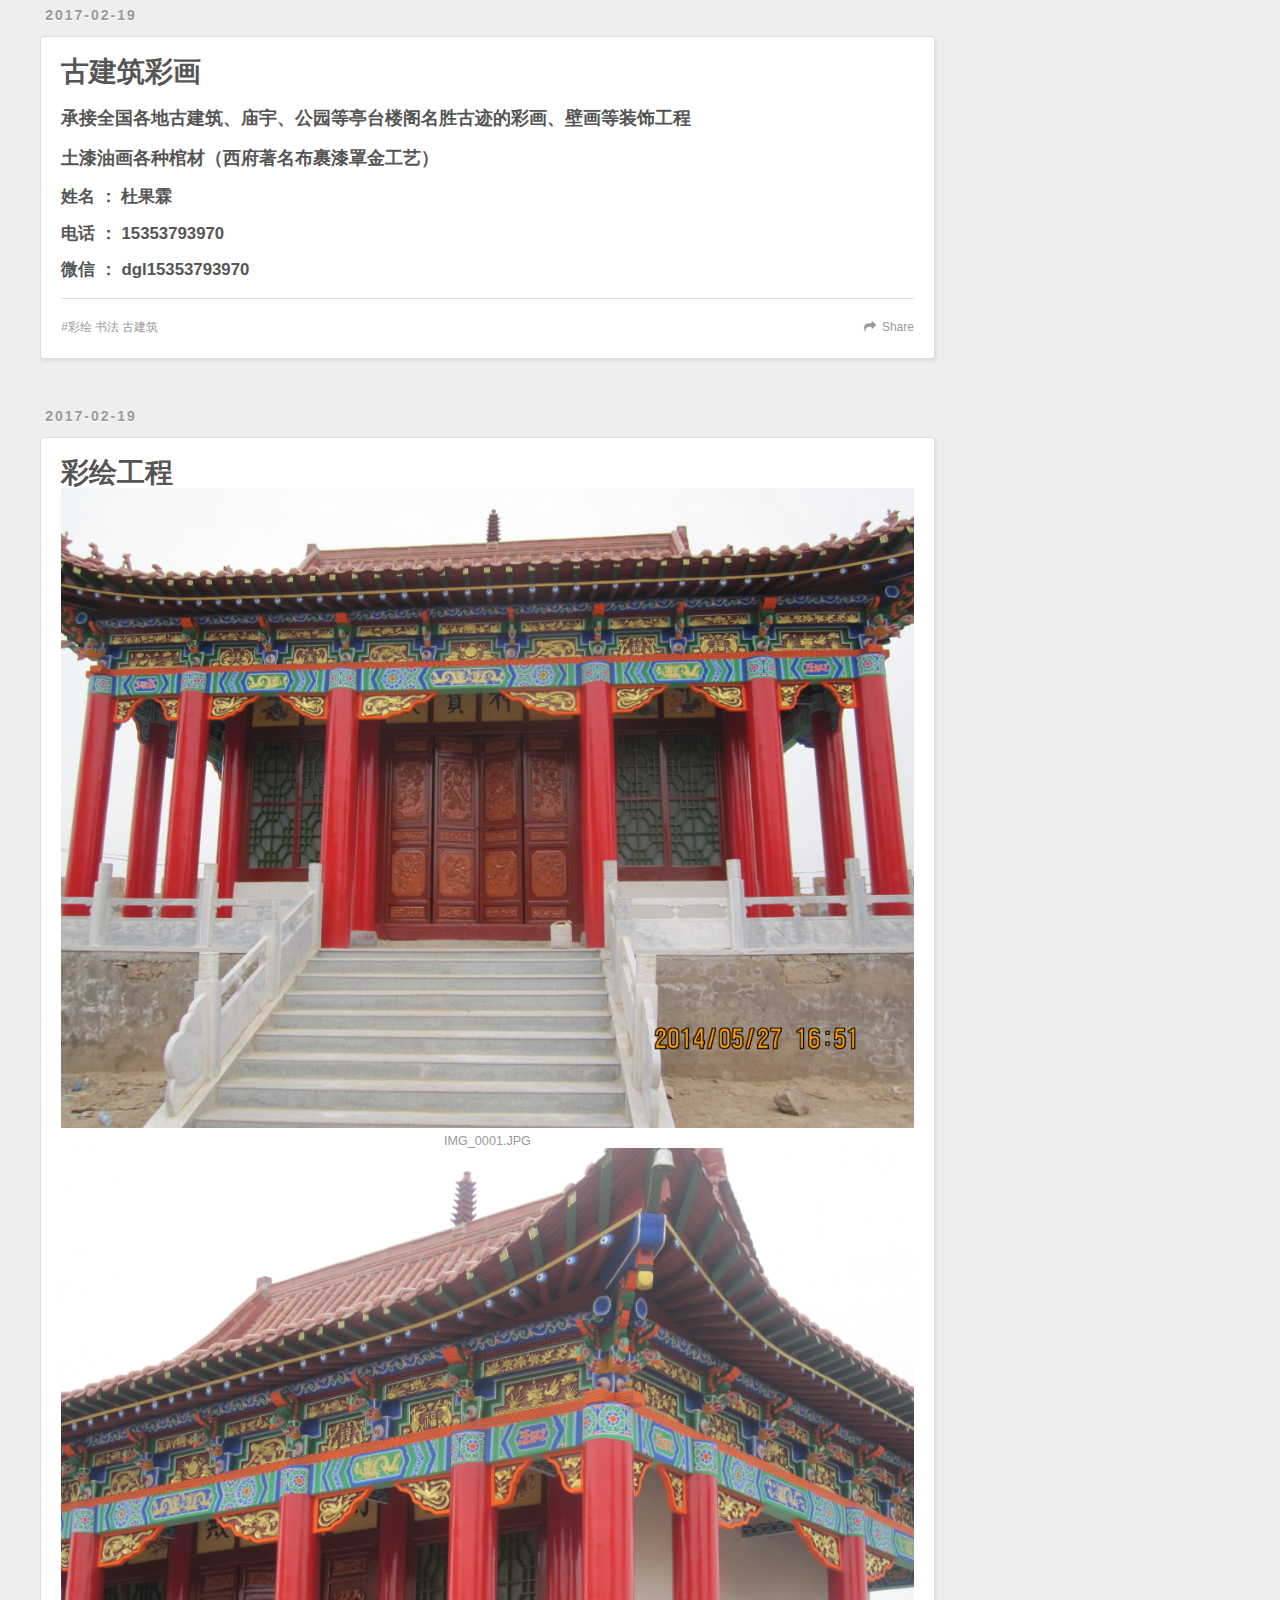
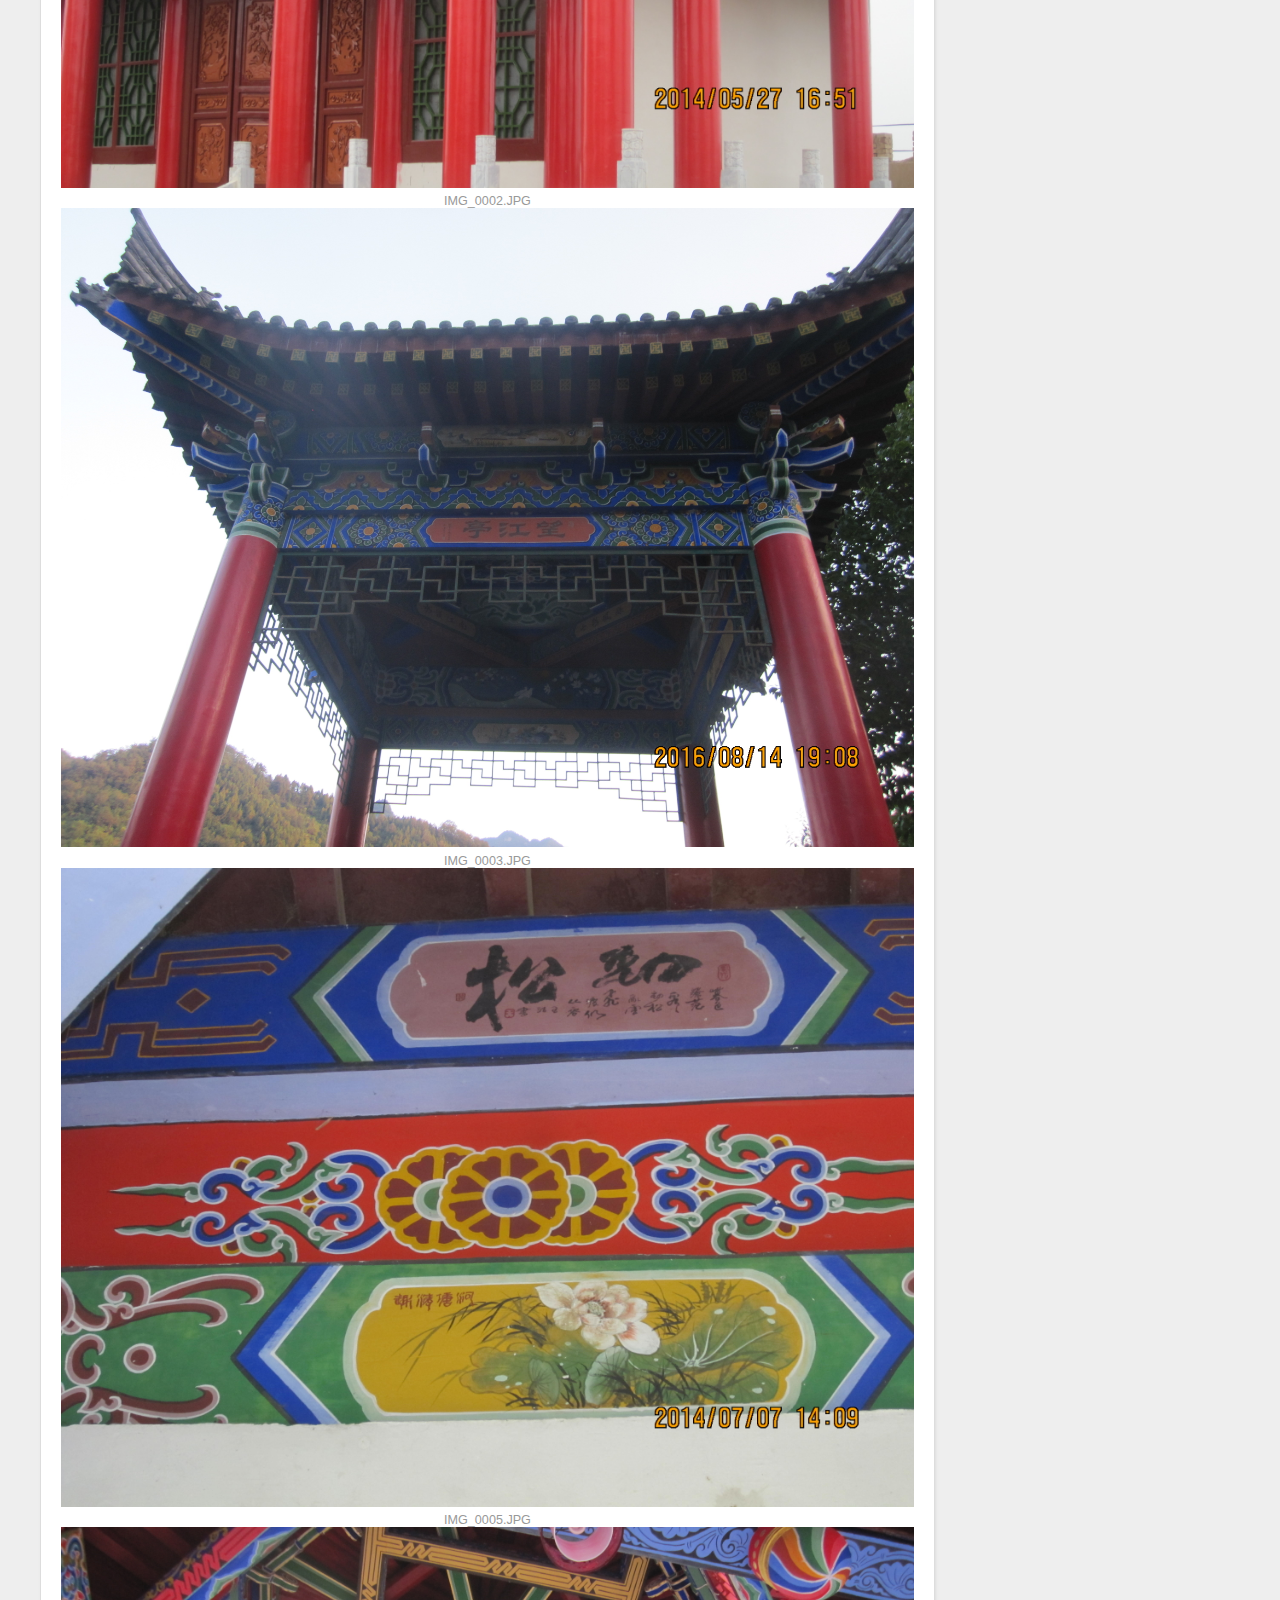
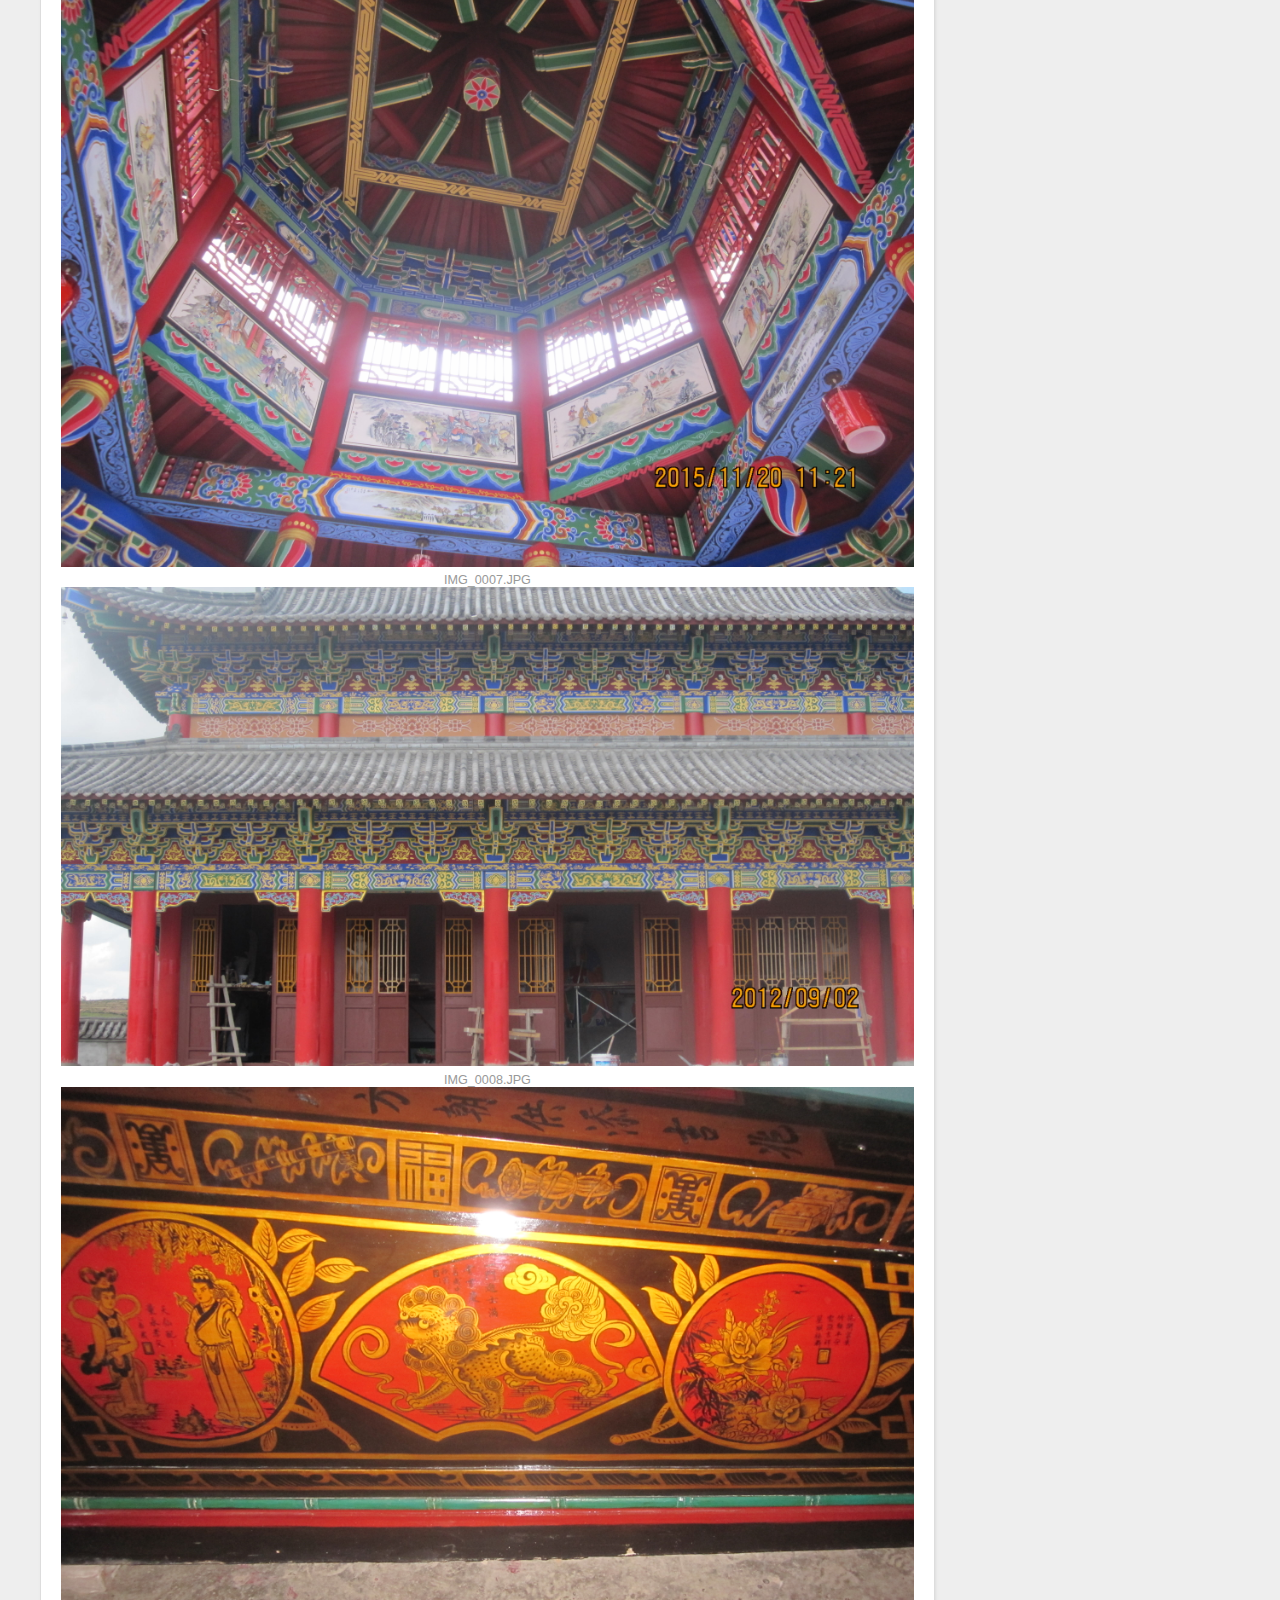
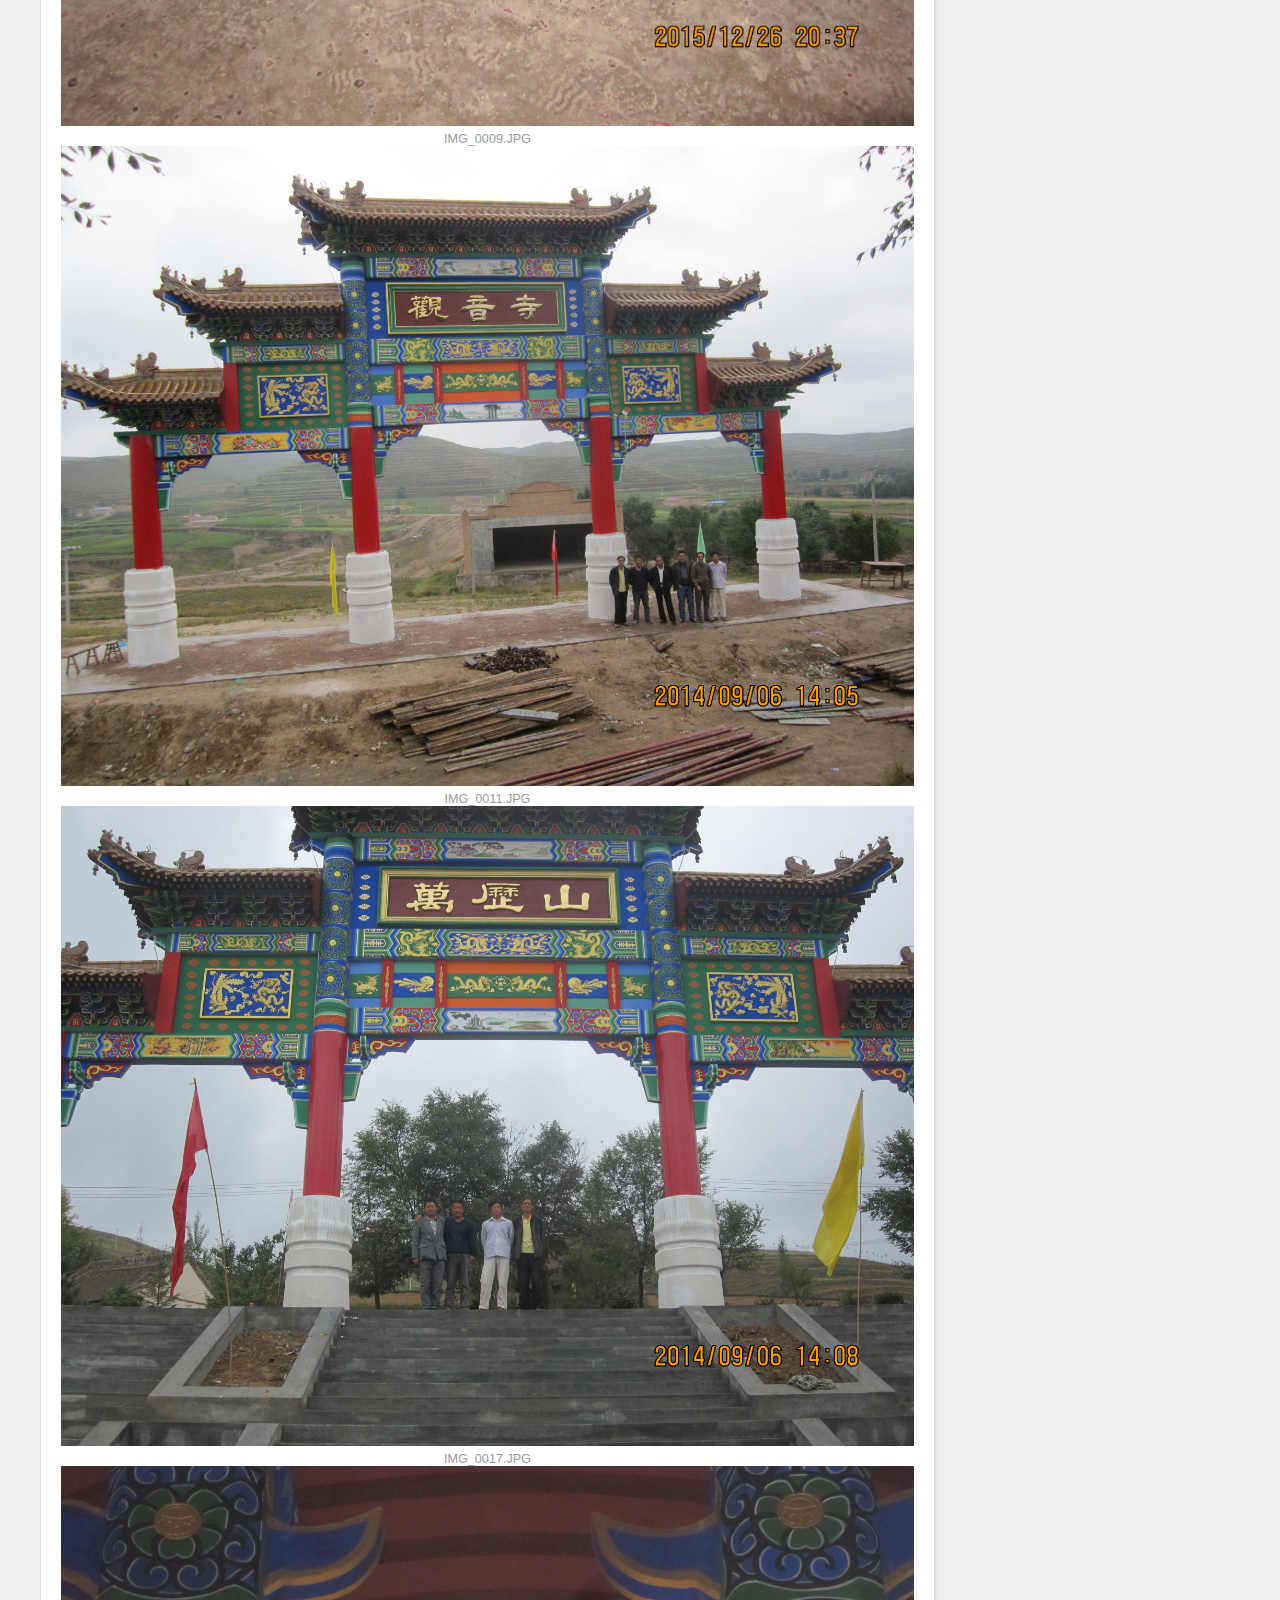
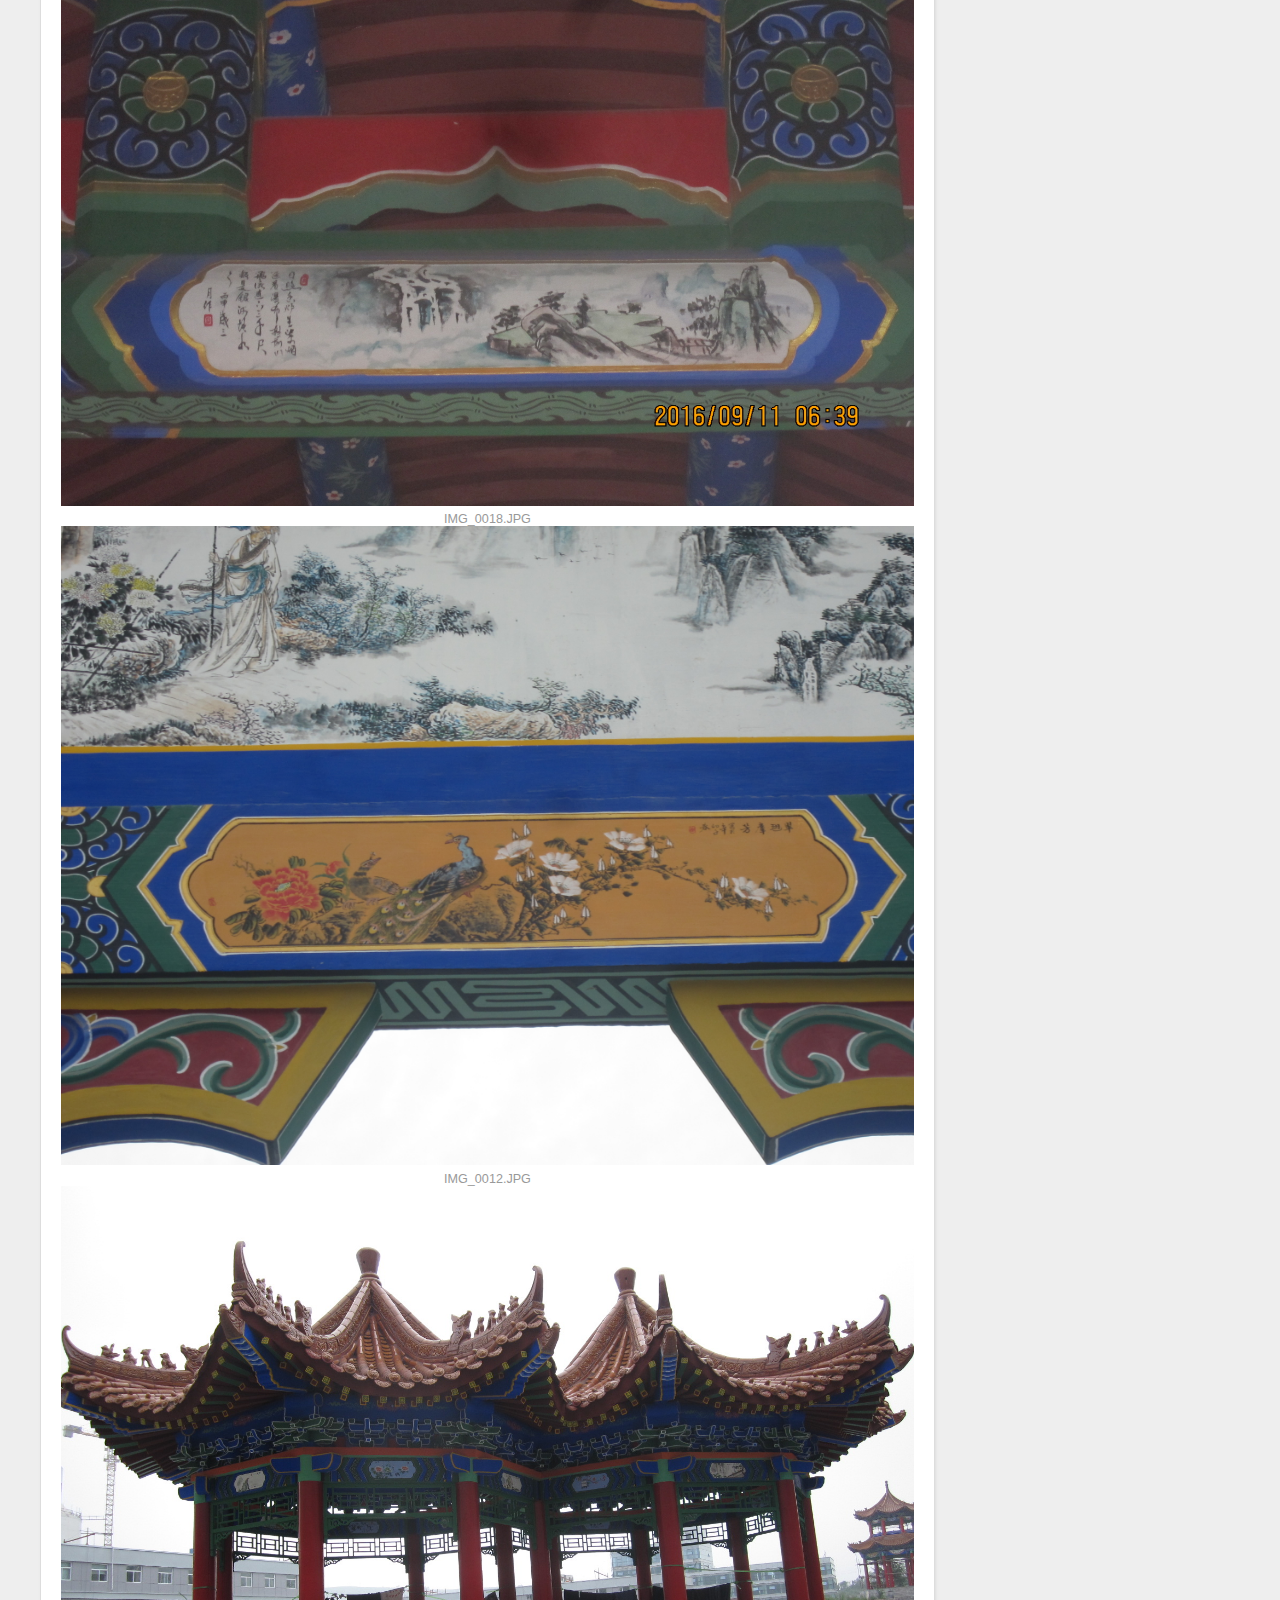
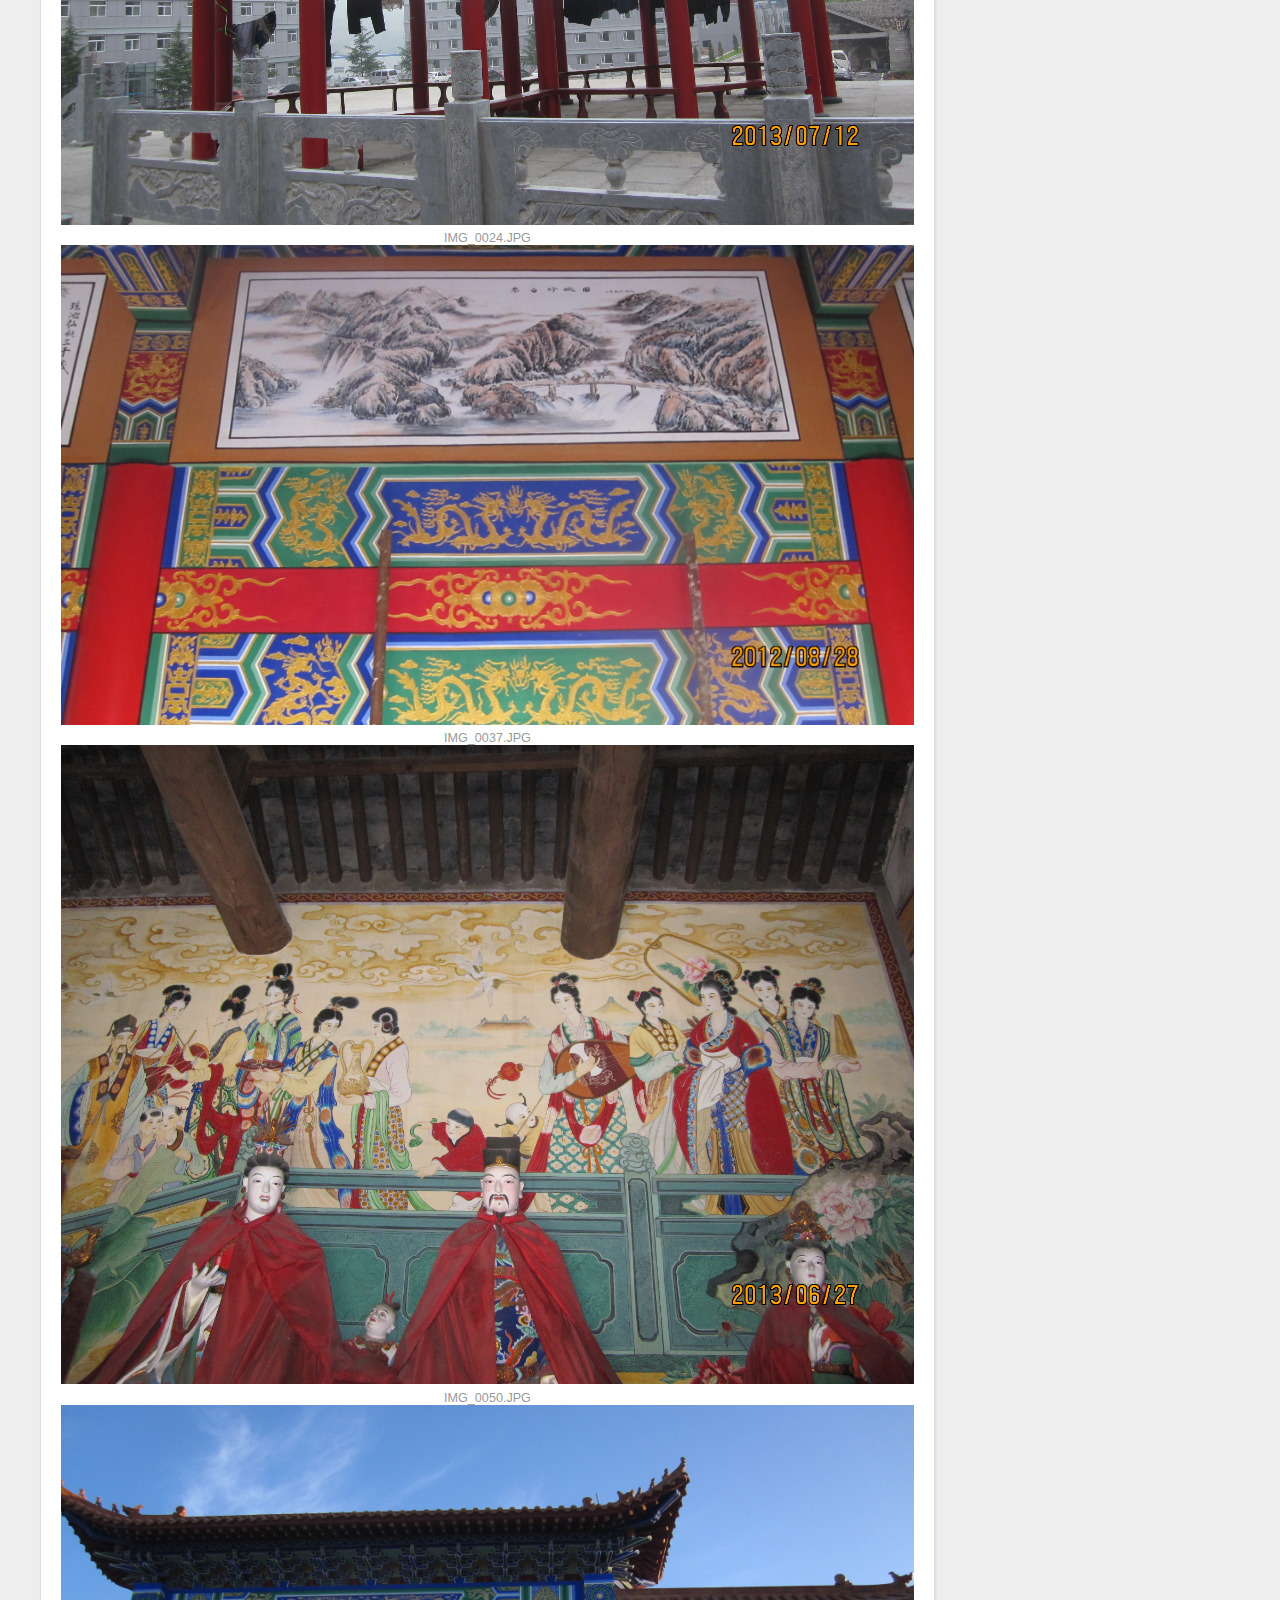
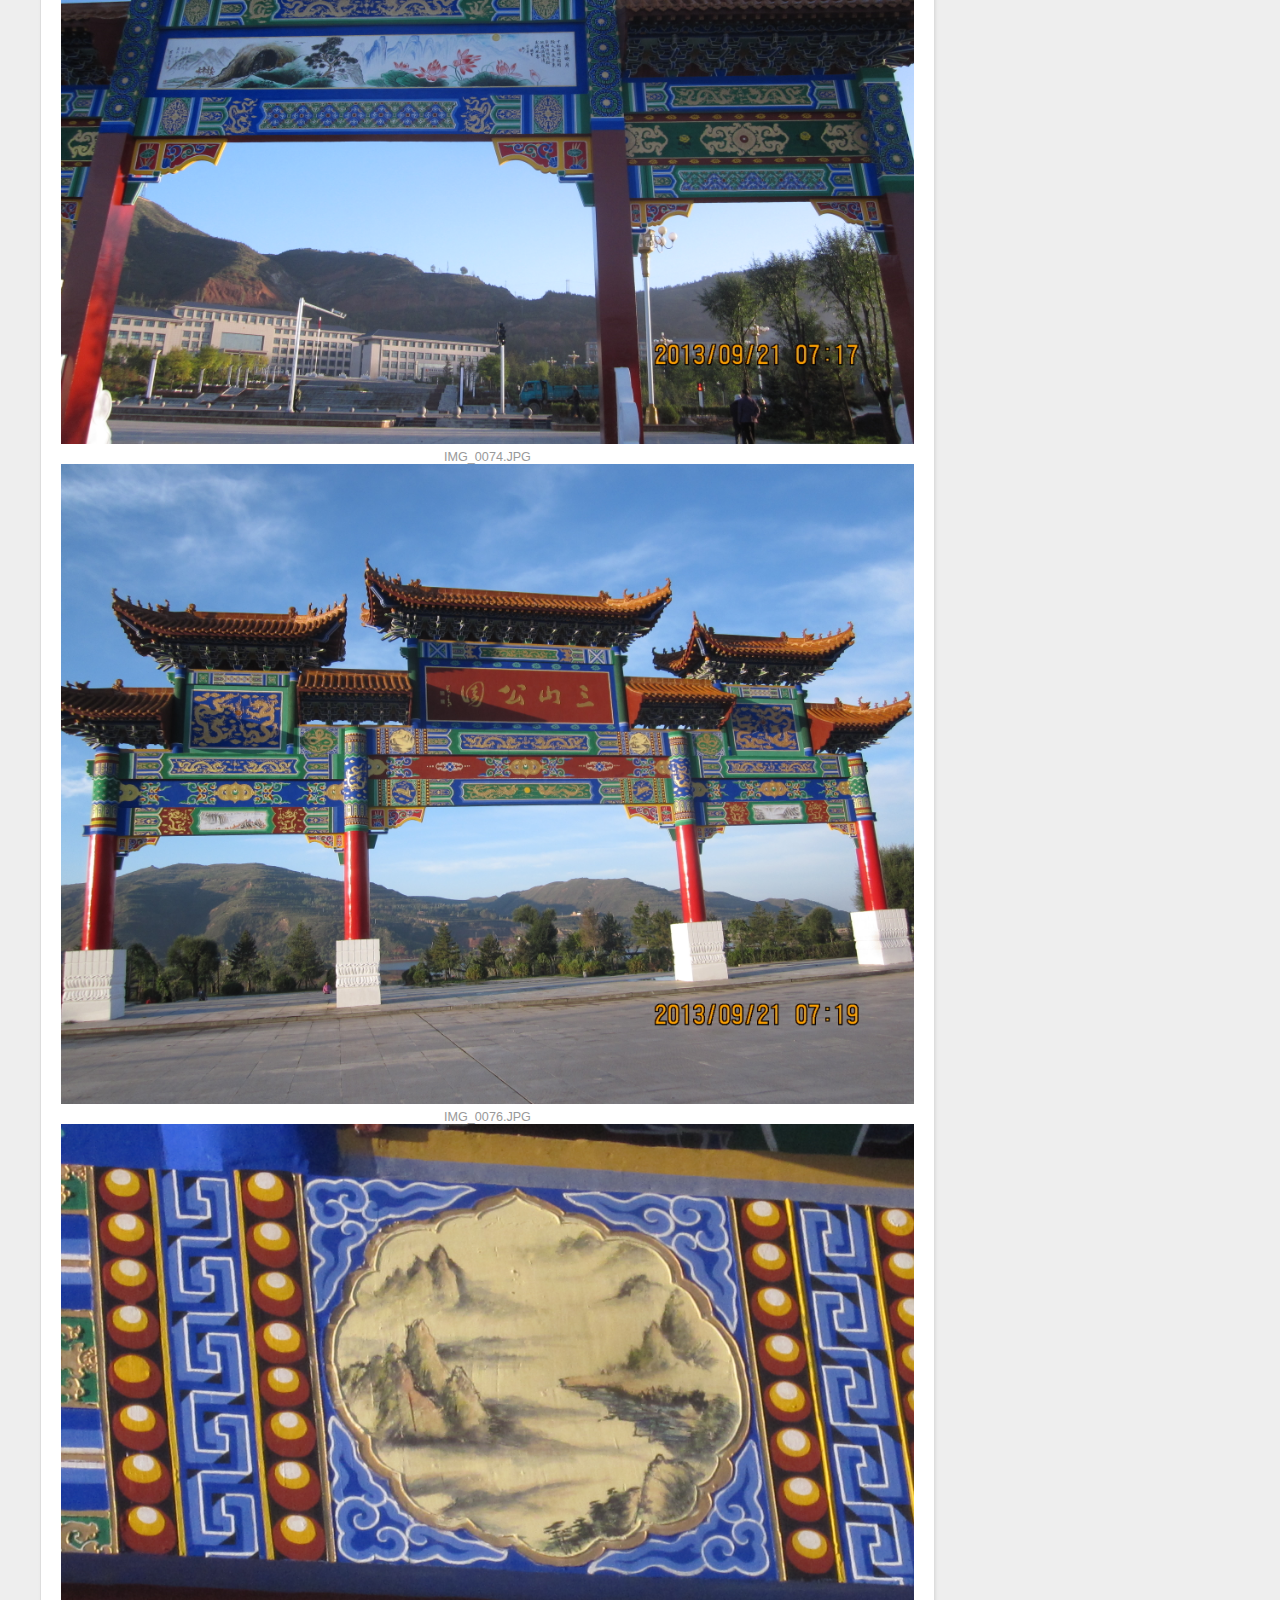
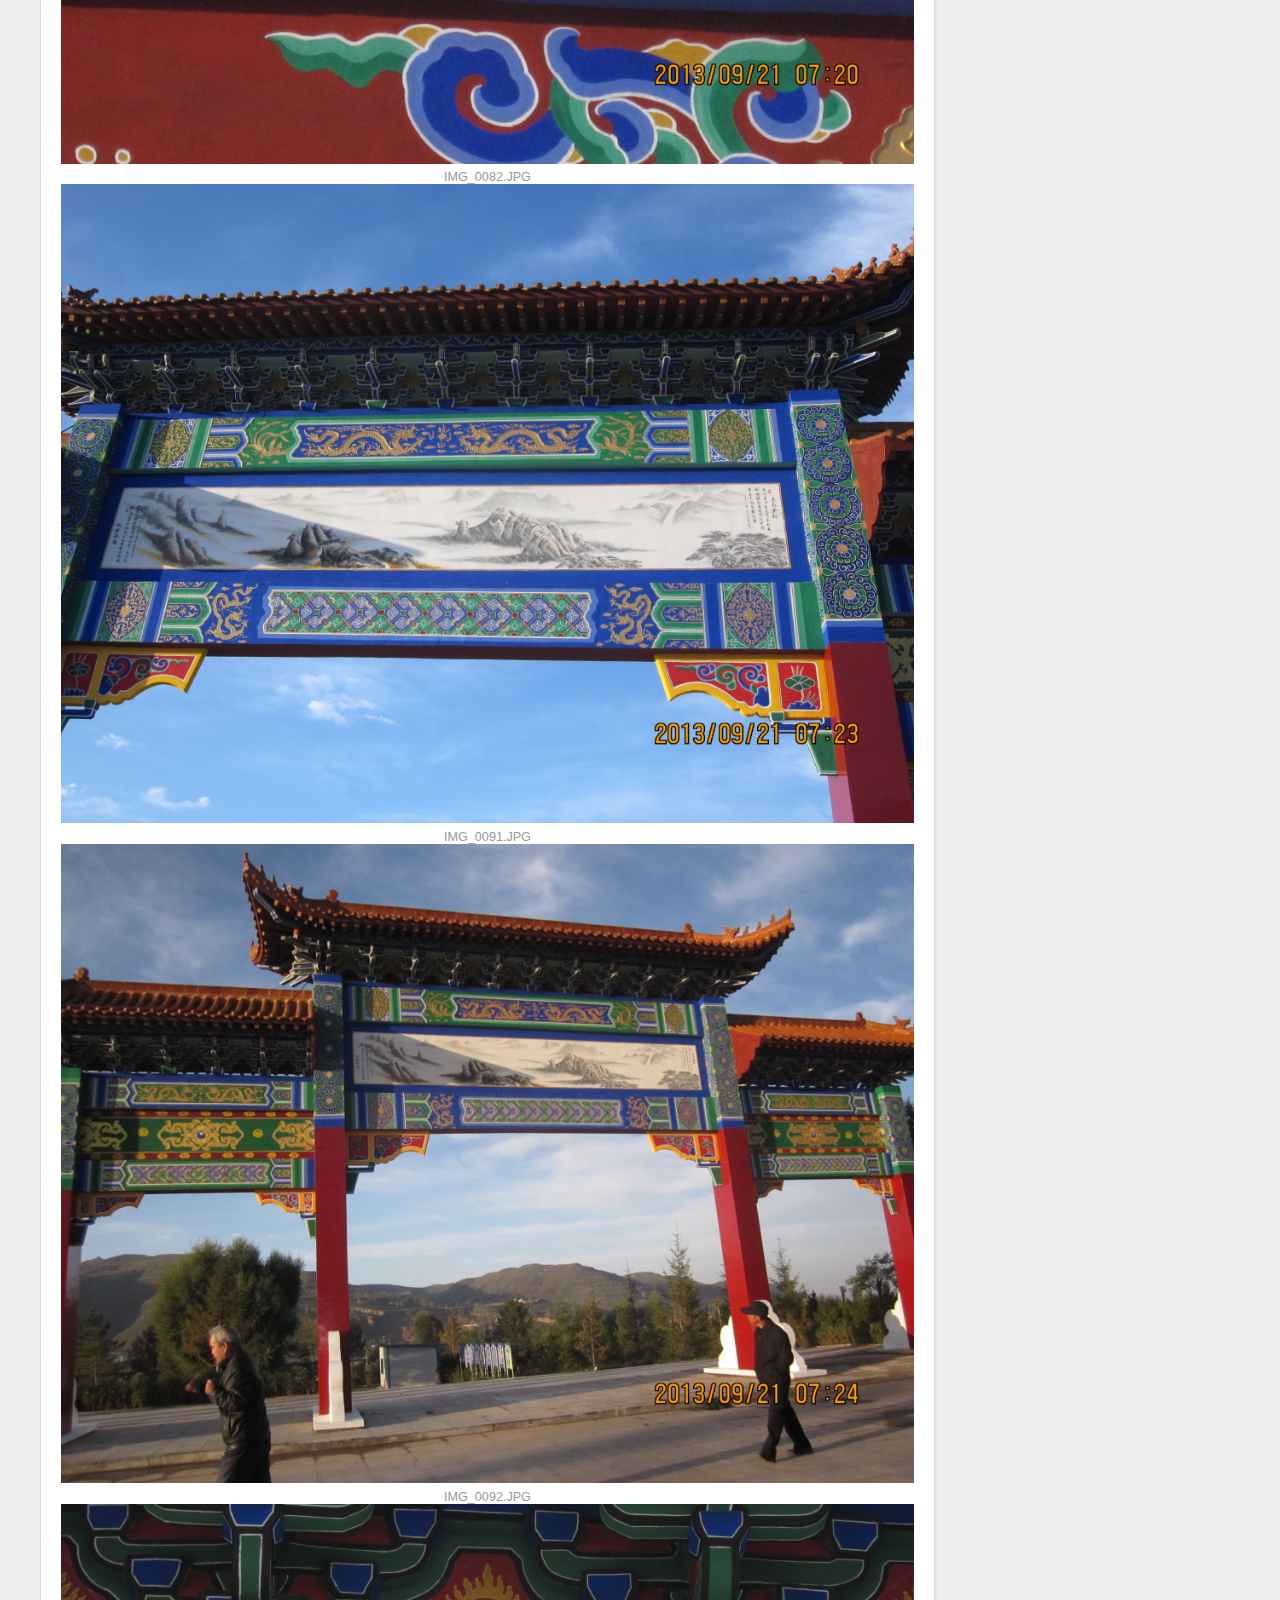
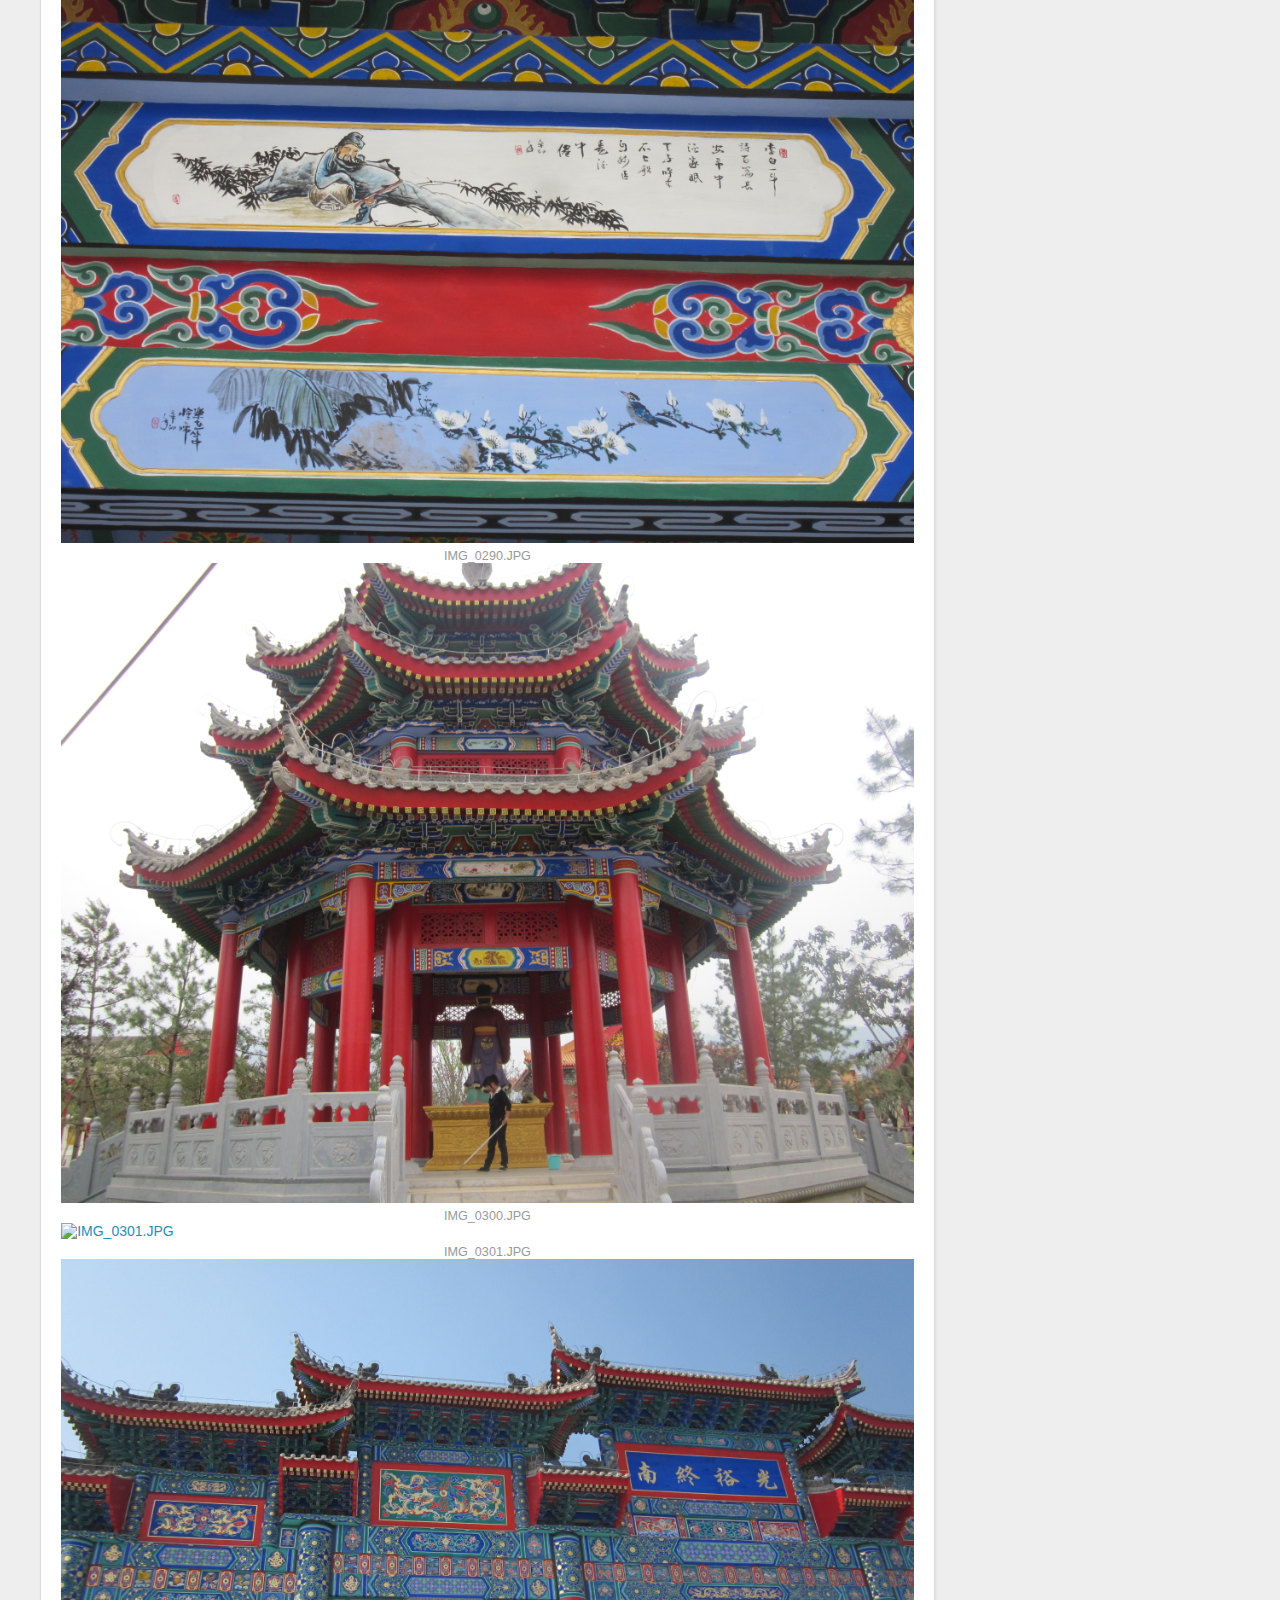
==== commit 09e4df7d: "Site updated: 2017-02-20 22:21:21" ====
--- a/index.html
+++ b/index.html
@@ -85,7 +85,7 @@
         <hr>
 <p>  二O一一年在 <strong>周至财神庙</strong> 承担七间文化中心、问道阁、四柱大牌楼工程彩绘被评为优秀工程。</p>
 <hr>
-<p>  <strong>宁夏石空大佛寺</strong> 的双重愽物馆彩画受到甲方一致好评，还完成了 <strong>崆峒山混元阁</strong> 的室内彩画工程。 <strong>宁夏龙德县三山公园</strong> 三大牌楼翻新工程在半月内抢先完成创适了速度奇迹，为政府能按期活动蠃得宝贵时间传为佳话。</p>
+<p>  <strong>宁夏石空大佛寺</strong> 的双重博物馆彩画受到甲方一致好评，还完成了 <strong>崆峒山混元阁</strong> 的室内彩画工程。 <strong>宁夏龙德县三山公园</strong> 三大牌楼翻新工程在半月内抢先完成创适了速度奇迹，为政府能按期活动蠃得宝贵时间传为佳话。</p>
 <hr>
 <p>  曾在 <strong>凤县消灾寺</strong> 一期工程中承包索桥两头亭子彩画，祈福大酒店彩画工程。<br> 体育场的望江亭共五个亭子，汇丰农场七楼四柱大牌坊，三间八仙过海大型壁画等工程，受到当地群众好评如潮。</p>
 <hr>
@@ -107,7 +107,7 @@
 <hr>
 <h4 id="陕西"><a href="#陕西" class="headerlink" title="陕西"></a>陕西</h4><ul>
 <li>凤翔东湖</li>
-<li>愽物馆</li>
+<li>博物馆</li>
 <li>宝鸡大水川凤景区的九龙山长廊</li>
 <li>岐山民俗村王家大院彩画</li>
 <li>康家庄、益家庄小庙数不胜数</li>
@@ -124,7 +124,7 @@
       
     </div>
     <footer class="article-footer">
-      <a data-url="http://yoursite.com/2017/02/20/工程简介/" data-id="cize5pa0l00002ycs3s9fho0v" class="article-share-link">Share</a>
+      <a data-url="http://yoursite.com/2017/02/20/工程简介/" data-id="cize6wzef00009dcs5pceq7bp" class="article-share-link">Share</a>
       
       
   <ul class="article-tag-list"><li class="article-tag-list-item"><a class="article-tag-list-link" href="/tags/彩绘-彩画-壁画-古建筑-庙宇/">彩绘 彩画 壁画 古建筑 庙宇</a></li></ul>
@@ -162,7 +162,7 @@
       
     </div>
     <footer class="article-footer">
-      <a data-url="http://yoursite.com/2017/02/19/杜果霖/" data-id="cize5pa1400042ycsbhqroyi8" class="article-share-link">Share</a>
+      <a data-url="http://yoursite.com/2017/02/19/杜果霖/" data-id="cize6wzgp00049dcsblwid848" class="article-share-link">Share</a>
       
       
   <ul class="article-tag-list"><li class="article-tag-list-item"><a class="article-tag-list-link" href="/tags/彩绘-书法-古建筑/">彩绘 书法 古建筑</a></li></ul>
@@ -235,7 +235,7 @@
       
     </div>
     <footer class="article-footer">
-      <a data-url="http://yoursite.com/2017/02/19/彩绘工程/" data-id="cize5pa0u00022ycskh2y64gs" class="article-share-link">Share</a>
+      <a data-url="http://yoursite.com/2017/02/19/彩绘工程/" data-id="cize6wzg500039dcstu1k6u5d" class="article-share-link">Share</a>
       
       
     </footer>
@@ -254,7 +254,7 @@
     <h3 class="widget-title" style="font-size: 1.5em ; color: #000;">杜果霖的简介</h3>
     <div class="widget" style="font-size: 1.2em;color: #000;">
         <li>姓名： 杜果霖</li>
-        <li>1973年8月15日出生于陕西省凤翔县虢王镇刘淡二组，曾用名广林。八岁学书法，十四初中毕业后独立在民间绘画棺木，曾在数名优秀老艺人门在学艺。二千年后进入本行。</li>
+        <li>1973年8月15日出生于陕西省凤翔县虢王镇刘淡二组，曾用名广林。八岁学书法，十四初中毕业后独立在民间绘画棺木，曾在数名优秀老艺人门前学艺。二千年后进入本行。</li>
         <li>承接全国各地古建筑、庙宇、公园等亭台楼阁名胜古迹的彩画、壁画等装饰工程</li>
         <li>土漆油画各种棺材（西府著名布裹漆罩金工艺）</li>
         <li>电话 ： 15353793970</li>
